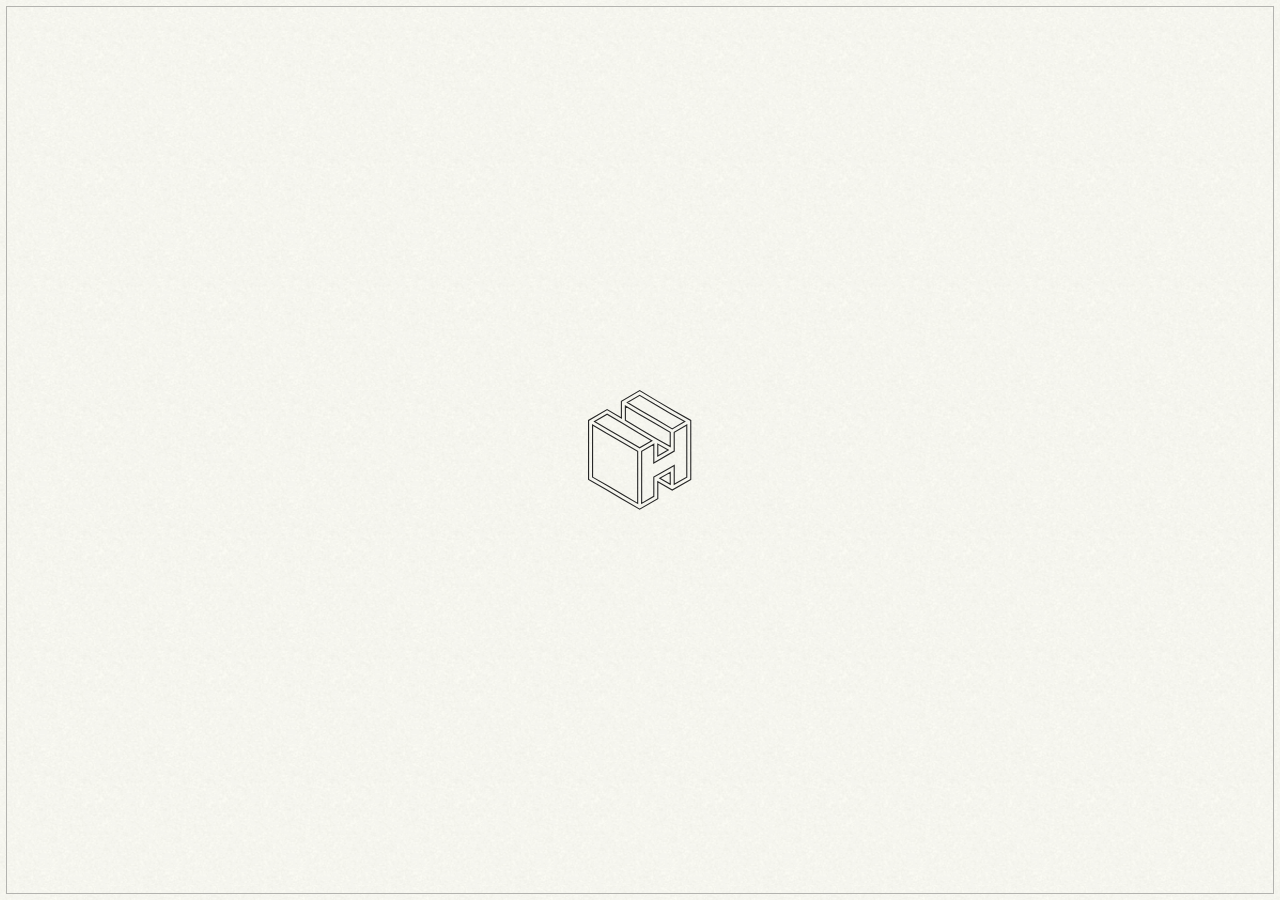
==== about-us.html @ 5a6de631 "feat: complete clone of all 5 pages, sanitized motion engine, local woff2 fonts, zero external APIs" ====
<!DOCTYPE html><!-- This site was created in Webflow. https://webflow.com --><!-- Last Published: Mon Sep 21 2026 08:52:43 GMT+0000 (Coordinated Universal Time) --><html data-wf-domain="heronai.webflow.io" data-wf-page="6a4b5161f0d11f1602cc3ba9" data-wf-site="6a4b5161f0d11f1602cc3bbf" lang="en"><head><meta charset="utf-8"/><link href="https://cdn.prod.website-files.com" rel="preconnect"/><title>Heron AI | We&#x27;re architects building the design partner we always wanted</title><meta content="Heron Al takes the slow, manual parts of modelling and hands them to your tools, so you spend more time designing and less time on the busywork. Built by architects who got tired of doing it all by hand." name="description"/><meta content="Heron AI | We&#x27;re architects building the design partner we always wanted" property="og:title"/><meta content="Heron Al takes the slow, manual parts of modelling and hands them to your tools, so you spend more time designing and less time on the busywork. Built by architects who got tired of doing it all by hand." property="og:description"/><meta content="assets/6a6b2eee5ed9e07d1513ca80_OG.jpg" property="og:image"/><meta content="Heron AI | We&#x27;re architects building the design partner we always wanted" name="twitter:title"/><meta content="Heron Al takes the slow, manual parts of modelling and hands them to your tools, so you spend more time designing and less time on the busywork. Built by architects who got tired of doing it all by hand." name="twitter:description"/><meta property="og:type" content="website"/><meta content="summary_large_image" name="twitter:card"/><meta content="width=device-width, initial-scale=1" name="viewport"/><meta content="Webflow" name="generator"/><link href="css/heronai.webflow.css" rel="stylesheet" type="text/css"/><script type="text/javascript">!function(o,c){var n=c.documentElement,t=" w-mod-";n.className+=t+"js",("ontouchstart"in o||o.DocumentTouch&&c instanceof DocumentTouch)&&(n.className+=t+"touch")}(window,document);</script><link href="assets/6a69ba2640fdb174e5b57241_favicon-light.png" rel="icon" type="image/png" sizes="32x32" media="(prefers-color-scheme: light)"/><link href="assets/6a6b2ed0ea684adcb57a2262_favicon-dark.png" rel="icon" type="image/png" sizes="32x32" media="(prefers-color-scheme: dark)"/><link href="assets/6a69ba264dc9ba53ba4a07fa_favicon-light.png" rel="icon" type="image/png" sizes="48x48"/><link href="assets/6a68537337dfbd2cb268f8f0_webclip.png" rel="apple-touch-icon" sizes="180x180"/><link href="assets/6a685373962e2dbd24608895_webclip.png" rel="icon" type="image/png" sizes="192x192"/><link href="assets/6a685373f44f8dc1b903c2f6_webclip.png" rel="icon" type="image/png" sizes="512x512"/><link rel="preload" href="assets/6900476d411e3ea05889428f_bg.svg" as="image" type="image/svg+xml" />
<link rel="preconnect" href="https://cdn.jsdelivr.net" />
<link rel="preconnect" href="https://unpkg.com" />
<link rel="dns-prefetch" href="https://cdnwf-prod.bear.plus" />

<script>
  window.dataLayer = window.dataLayer || [];
  function gtag(){dataLayer.push(arguments);}
  gtag('js', new Date());

  gtag('config', 'G-N1KKXK6ZR5');
</script>
<script type="text/javascript">
  (function (e, c) {
    if (!c.__SV) {
      var l, h;
      window.mixpanel = c;
      c._i = [];
      c.init = function (q, r, f) {
        function t(d, a) {
          var g = a.split('.');
          2 == g.length && ((d = d[g[0]]), (a = g[1]));
          d[a] = function () {
            d.push([a].concat(Array.prototype.slice.call(arguments, 0)));
          };
        }
        var b = c;
        'undefined' !== typeof f ? (b = c[f] = []) : (f = 'mixpanel');
        b.people = b.people || [];
        b.toString = function (d) {
          var a = 'mixpanel';
          'mixpanel' !== f && (a += '.' + f);
          d || (a += ' (stub)');
          return a;
        };
        b.people.toString = function () {
          return b.toString(1) + '.people (stub)';
        };
        l = 'disable time_event track track_pageview track_links track_forms track_with_groups add_group set_group remove_group register register_once alias unregister identify name_tag set_config reset opt_in_tracking opt_out_tracking has_opted_in_tracking has_opted_out_tracking clear_opt_in_out_tracking start_batch_senders start_session_recording stop_session_recording people.set people.set_once people.unset people.increment people.append people.union people.track_charge people.clear_charges people.delete_user people.remove'.split(' ');
        for (h = 0; h < l.length; h++) t(b, l[h]);
        var n = 'set set_once union unset remove delete'.split(' ');
        b.get_group = function () {
          function d(p) {
            a[p] = function () {
              b.push([g, [p].concat(Array.prototype.slice.call(arguments, 0))]);
            };
          }
          for (var a = {}, g = ['get_group'].concat(Array.prototype.slice.call(arguments, 0)), m = 0; m < n.length; m++) d(n[m]);
          return a;
        };
        c._i.push([q, r, f]);
      };
      c.__SV = 1.2;
      var k = e.createElement('script');
      k.type = 'text/javascript';
      k.async = !0;
      k.src = 'undefined' !== typeof MIXPANEL_CUSTOM_LIB_URL ? MIXPANEL_CUSTOM_LIB_URL : 'file:' === e.location.protocol && '//cdn.mxpnl.com/libs/mixpanel-2-latest.min.js'.match(/^\/\//) ? 'https://cdn.mxpnl.com/libs/mixpanel-2-latest.min.js' : '//cdn.mxpnl.com/libs/mixpanel-2-latest.min.js';
      e = e.getElementsByTagName('script')[0];
      e.parentNode.insertBefore(k, e);
    }
  })(document, window.mixpanel || []);

  mixpanel.init('94a9dfdef31729ce5b370a97b0c1f856', {
    autocapture: true,
    record_sessions_percent: 10,
    debug: true,
    persistence: 'localStorage',
  });
</script>
<script type="text/javascript">
  (function (c, l, a, r, i, t, y) {
    c[a] =
      c[a] ||
      function () {
        (c[a].q = c[a].q || []).push(arguments);
      };
    t = l.createElement(r);
    t.async = 1;
    t.src = 'https://www.clarity.ms/tag/' + i;
    y = l.getElementsByTagName(r)[0];
    y.parentNode.insertBefore(t, y);
  })(window, document, 'clarity', 'script', 'xxzxds4q6a');
</script>
<style>
  html {
    -webkit-tap-highlight-color: transparent;
  }
  .lenis.lenis-smooth {
    scroll-behavior: auto !important;
  }
  .lenis.lenis-smooth [data-lenis-prevent] {
    overscroll-behavior: contain;
  }
  .body-inner,
  .main-inner {
    overflow: hidden;
  }
  .main {
    clip-path: inset(var(--mask-percent)) !important;
  }

  .loading {
    opacity: 1;
    pointer-events: all;
  }
  .home-intel-inner,
  .home-map-main-img {
    grid-row: 1/2 !important;
    pointer-events: none;
  }
  .home-map-main-img-inner,
  .home-map-intro {
    opacity: 0;
    pointer-events: none;
  }
  .loading.loaded {
    display: none;
  }
  [df-init] {
    opacity: 0;
  }
  .lenis.lenis-stopped {
    overflow: hidden;
  }

  .lenis.lenis-smooth iframe {
    pointer-events: none;
  }
  .debug-grid {
    display: none;
  }

  .btn-fill-bg {
    opacity: 1;
  }
  @media only screen and (min-width: 992px) {
    .about-intro-wrap {
      height: 0;
    }
  }
  @media only screen and (max-width: 767px) {
    .loading [df-init] {
      opacity: 0;
    }
    [df-init] {
      opacity: 1;
    }
  }
</style><style data-resources-saver-cleanup="branding">#__framer-badge-container,.__framer-badge,.w-webflow-badge{display:none!important;visibility:hidden!important;pointer-events:none!important}</style></head><body class="body"><div class="body-inner"><div class="common"><div class="embed-css w-embed"><style>
  * {
    box-sizing: border-box;
    margin: 0;
    padding: 0;
  }
  .w-richtext:before,
  .w-richtext:after,
  .w-container:before,
  .w-container:after,
  .w-embed:before,
  .w-embed:after {
    content: none;
  }
  html {
    --size--line: 0px;
    --trans-percent: 0%;
    --mask-percent: 0%;
    overscroll-behavior: none;
    font-kerning: none;
    -webkit-font-smoothing: antialiased;
    font-size: 0.5787037037vw;
    /*font-kerning: none;*/
    vertical-align: baseline;
    background-color: var(--cl-bg);
  }
  .loading-bg img {
    opacity: 0.32;
  }
  @media only screen and (max-width: 991px) {
    html {
      font-size: 1.1990407674vw;
    }
  }
  @media only screen and (max-width: 767px) {
    .header-menu-item .btn-fill, .header-menu-dropdown-item .btn-fill {
      color: currentcolor !important;
    }
    .product-faq-main .line-vertical,
    .footer-info-item:nth-child(1) > .line-vertical,
    .footer-info-item:nth-child(2) > .line-vertical,
    .footer-menu-item:nth-child(1) .line-vertical,
    .footer-menu-item:nth-child(2) .line-vertical,
    .footer-logo .line-vertical,
    .footer-form-wrap .line-vertical {
      display: none;
    }
    html {
      font-size: 2.5445292621vw;
    }
  }
  html::selection {
    background-color: #e15c46;
    color: #fff;
  }
  :root {
    --loading-logo-dasharray: 0;
    --bg-img: url('assets/6900476d411e3ea05889428f_bg.svg');
    --bg-grid: url('assets/68faf70718094e7433046fcc_bg-deco.svg');
  }
  .body,
  .bg-global,
  .loading-main {
    background-image: var(--bg-img) !important;
    background-repeat: repeat;
    background-size: auto;
  }
  .header-menu-dropdown-item.w--current:after, .header-menu-item.w--current:after {
    content: '';
    left: unset !important;
    width: 0.6rem;
    height: 0.6rem;
    background-color: var(--content--primary);
    position: absolute;
    right: 1.2rem;
    top: 50%;
    transform: translateY(-50%);
  }
  .hover-un .line-anim-inner-hover {
    transform-origin: right;
    transform: scaleX(0);
    transition: transform 0.6s ease;
  }
  .hover-un:hover .line-anim-inner-hover {
    transform: scaleX(1);
    transform-origin: left;
  }
  .header.on-hide .header-inner {
    transform: translateY(-101%);
  }
  .path-vertical,
  .path-horizital {
    transform-origin: center center;
    transition: transform 0.4s ease;
  }
  .marquee-left.anim {
    animation: marqueeLeft 30s linear infinite;
  }
  .marquee-right.anim {
    animation: marqueeRight 30s linear infinite;
  }
  @keyframes marqueeLeft {
    0% {
      transform: translateX(0);
    }

    100% {
      transform: translateX(-100%);
    }
  }
  @keyframes marqueeRight {
    0% {
      transform: translateX(-100%);
    }

    100% {
      transform: translateX(0);
    }
  }
  .btn-dot-txt:last-child {
    transform: translateY(100%);
  }
  .btn-dot:hover .btn-dot-txt:last-child {
    transform: translateY(0%);
  }
  .btn-dot:hover .btn-dot-txt:first-child {
    transform: translateY(-100%);
  }
  .btn-dot:hover .btn-ic.top.left {
    transform: translate(0, 0);
  }
  .btn-dot:hover .btn-ic.bot.right {
    transform: translate(0, 0);
  }
  .btn-dot:hover .btn-ic.bot.left {
    transform: translate(calc(-100% - 0.6rem), calc(100% + 0.6rem));
  }
  .btn-dot:hover .btn-ic.top.right {
    transform: translate(calc(100% + 0.6rem), calc(-100% - 0.6rem));
  }
  .footer-img-inner:hover .footer-img-item.item2 {
    opacity: 1;
  }
  .header-menu-item.active .header-menu-item-ic.top {
    transform: translate(0, 0);
  }

  .header-menu-item.active .header-menu-item-ic.bot {
    transform: translate(calc(100% + 1.2rem), calc(100% + 1.2rem));
  }

  .btn-bg-brand {
    background-color: var(--content--brand);
    color: var(--content--white);
  }
  .btn-bg-brand:hover {
    color: var(--content--brand) !important;
    border-color: var(--content--primary) !important;
  }
  .btn-bg-brand:after,
  .btn-bg-hover-primary:after,
  .btn-fill-brand .btn-fill-txt:after,
  .btn-fill-brand .btn-fill-ic:after {
    background-color: var(--content--primary) !important;
  }

  .btn-fill-brand .btn-fill-txt,
  .btn-fill-brand .btn-fill-ic {
    position: relative;
    overflow: hidden;
  }
  .btn-bg-hover:after,
  .btn-fill-hover .btn-fill-txt:after,
  .btn-fill-hover .btn-fill-ic:after {
    content: '';
    position: absolute;
    inset: 0;
    z-index: 0;
    transform: translateY(102%);
    transition:
      transform 0.5s cubic-bezier(0.23, 1, 0.32, 1),
      border-color 0.7s cubic-bezier(0.5, 0.5, 1, 1);
    background-color: var(--content--brand);
  }
  .btn-control-hover {
    overflow: hidden;
  }
  .btn-control-hover [data-hover='item']:nth-child(1) {
    transform: translateX(100%);
  }
  .btn-control-hover:hover [data-hover='item']:nth-child(1) {
    transform: translateX(0%);
  }
  .btn-control-hover:hover [data-hover='item']:nth-child(2) {
    transform: translateX(-100%);
  }
  .btn-control-hover[data-direct='right'] [data-hover='item']:nth-child(1) {
    transform: translateX(-100%);
  }
  .btn-control-hover[data-direct='right']:hover [data-hover='item']:nth-child(1) {
    transform: translateX(0%);
  }
  .btn-control-hover[data-direct='right']:hover [data-hover='item']:nth-child(2) {
    transform: translateX(100%);
  }
  .btn-control-hover:after {
    content: '';
    position: absolute;
    inset: 0;
    z-index: 0;
    transform: translateX(102%);
    transition:
      transform 0.5s cubic-bezier(0.23, 1, 0.32, 1),
      border-color 0.7s cubic-bezier(0.5, 0.5, 1, 1);
    background-color: var(--content--brand);
  }
  .btn-control-hover[data-direct='right']:after {
    transform: translateX(-102%);
  }
  .btn-control-hover:hover:after {
    transform: translateX(0%);
  }
  .btn-bg-txt:last-child,
  .btn-bg-ic:last-child {
    transform: translateY(100%);
  }
  .btn-bg-hover:hover:after,
  .btn-bg-hover:hover .btn-bg-txt:last-child,
  .btn-bg-hover:hover .btn-bg-ic:last-child,
  .btn-fill-hover:hover .btn-fill-txt:after,
  .btn-fill-hover:hover .btn-fill-ic:after,
  .btn-fill-hover:hover .btn-bg-txt:last-child,
  .btn-fill-hover:hover .btn-bg-ic:last-child {
    transform: translateY(0%);
  }
  .btn-bg-hover:hover .btn-bg-txt:first-child,
  .btn-bg-hover:hover .btn-bg-ic:first-child,
  .btn-fill-hover:hover .btn-bg-txt:first-child,
  .btn-fill-hover:hover .btn-bg-ic:first-child {
    transform: translateY(-100%);
  }
  .trim-textbox {
    display: flow-root;
  }
  .trim-textbox .bp-mask-line-mask {
    display: flow-root !important;
    --trim-top: calc(-0.5lh + 0.42em);
    --trim-bot: calc(-0.5lh + 0.58em);
    margin-top: var(--trim-bot);
    margin-bottom: var(--trim-top);
  }
  .trim-textbox .bp-mask-line-mask::before {
    content: '';
    display: table;
    margin-bottom: var(--trim-top);
  }
  .trim-textbox .bp-mask-line-mask::after {
    content: '';
    display: table;
    margin-bottom: var(--trim-bot);
  }
  .input-wrap.error .input {
    border-color: var(--content--brand);
  }
  .input-wrap .input:focus {
    border-color: var(--content--brand);
  }
  .input-wrap .input:focus + button[type='submit'] {
    border-color: var(--content--brand) !important;
  }
  .input:hover + button[type='submit'] {
    border-color: var(--content--primary) !important;
  }
  .line.line-dash.line-vertical {
    background-size: max(1px, 0.1rem) 1.6rem;
  }
  .line.line-dash.line-horizital {
    background-size: 1.6rem max(1px, 0.1rem);
  }
  .footer-info-item.item3 .line.bot {
    display: none;
  }
  .bp-mask-line-mask {
    overflow: hidden;
  }
  @media only screen and (min-width: 991px) {
    .header-menu-dropdown-item:last-child {
      border-bottom: unset;
    }
    .footer-form-wrap .line,
    .footer-info-item > .line-horizital {
      display: none;
    }
    .header-menu-dropdown {
      transition:
        opacity 0.4s ease,
        grid-template-rows 0.4s ease;
    }
    .header-menu-item-wrap:hover .header-menu-dropdown {
      grid-template-rows: 1fr;
      opacity: 1;
      pointer-events: all;
    }
  }

  @keyframes rotate {
    from {
      transform: rotate(0deg);
    }
    to {
      transform: rotate(360deg);
    }
  }
  .product-faq-title-wrap:after {
    content: '';
    position: absolute;
    inset: 0;
    background-image: url('assets/690b187088225fb99f274165_hero-bg.png');
    background-size: cover;
    mix-blend-mode: multiply;
  }
  .product-faq-item.active .path-vertical {
    transform: scale(0);
  }
  .product-faq-item:hover .product-faq-item-ic {
    color: var(--content--primary);
  }
  .product-faq-item.active .product-faq-item-num,
  .product-faq-item:hover .product-faq-item-num {
    color: var(--content--brand);
  }
  .product-faq-item:hover .product-faq-item-line-hover,
  .product-faq-item.active .product-faq-item-line-hover {
    opacity: 1 !important;
  }
  .txt-clamp {
    display: -webkit-box;
    -webkit-box-orient: vertical;
    overflow: hidden;
  }
  .clamp-2 {
    -webkit-line-clamp: 2;
  }
  .clamp-1 {
    -webkit-line-clamp: 1;
  }

  .main-deco-inner .line-horizital.top {
    top: calc(var(--trans-percent) - var(--size--line) / 2);
  }
  .main-deco-inner .line-horizital.bot {
    bottom: calc(var(--trans-percent) - var(--size--line) / 2);
  }
  .main-deco-inner .line-vertical.left {
    left: calc(var(--trans-percent) - var(--size--line) / 2);
  }
  .main-deco-inner .line-vertical.right {
    right: calc(var(--trans-percent) - var(--size--line) / 2);
  }
  .hexagon-animated svg path {
    stroke-dasharray: var(--loading-logo-dasharray) 2000;
  }
  .heading-mask-line-mask {
    margin-top: -0.2em;
    margin-bottom: -0.2em;
  }
  .heading-mask-line-mask:first-child {
    margin-top: -0.1em;
  }
  .heading-mask-line-mask:last-child {
    margin-bottom: -0.1em;
  }
  .loading-content-sub-item-txt .txt:first-child {
    min-width: 7.2rem;
  }
  [data-anim='fade-loop'] {
    animation: fadeLoop 1.5s infinite;
    animation-timing-function: ease-out;
  }
  .btn-fill-hover.btn-fill-brand .btn-fill-txt,
  .btn-fill-hover.btn-fill-brand .btn-fill-ic {
    background-color: var(--content--brand);
  }

  @keyframes fadeLoop {
    0% {
      opacity: 0.7;
      transform: scale(0.95);
    }
    50% {
      opacity: 1;
      transform: scale(1);
    }
    100% {
      opacity: 0.7;
      transform: scale(0.95);
    }
  }
  .layer path {
    will-change: transform;
  }
  .loading-more::after {
    content: '-';
    display: inline-block;
    min-width: 1.4rem;
    color: currentcolor;
    line-height: 1;
    animation: spin 0.6s steps(4, end) infinite;
  }

  @keyframes spin {
    0% {
      content: '-';
    }

    25% {
      content: '\\';
    }

    50% {
      content: '|';
    }

    75% {
      content: '/';
    }

    100% {
      content: '-';
    }
  }
  @keyframes rotate-icon {
    0%,
    40% {
      transform: rotate(45deg);
      animation-timing-function: none;
    }
    50%,
    90% {
      transform: rotate(0deg);
      animation-timing-function: none;
    }
    100% {
      transform: rotate(45deg);
    }
  }
  [data-anim='plus'] {
    animation: rotate-icon 0.8s steps(1, end) infinite;
  }
  .footer-logo-path {
    opacity: 0;
    pointer-events: auto;
    transition: opacity 0.5s cubic-bezier(0.23, 1, 0.32, 1);
  }
  .footer-logo-stroke {
    transition: all 0.5s cubic-bezier(0.23, 1, 0.32, 1);
  }
  .footer-logo-svg {
    pointer-events: none;
  }
  @media (hover: hover) and (min-width: 992px) {
    .header-logo-inner:hover .header-logo-item.item-txt {
      transform: translateX(0%) !important;
      pointer-events: auto !important;
    }
    .footer-logo-path:hover {
      opacity: 1;
    }
    /*.footer-logo:hover .footer-logo-inner.full .footer-logo-stroke {
      fill: transparent;
      stroke: var(--content--secondary);
    }*/
    /* .footer-logo-inner:has(.ic-embed .footer-logo-path:hover) .footer-logo-stroke {
      opacity: 0;
    }
    .footer-logo-inner:has(.ic-embed .footer-logo-path:hover)
    + .footer-logo-inner.sketch {
      opacity: 1;
    }*/
  }
  @media only screen and (max-width: 991px) {
    .header-menu-btn.active .header-menu-btn-ic-line:first-child,
    .header-menu-btn.active .header-menu-btn-ic-line:last-child {
      transform: scale(0);
    }
    .loading-content-sub-item-txt .txt:first-child {
      min-width: 5rem;
    }
    .product-faq-item:last-child:hover .product-faq-item-line-hover,
    .product-faq-item:last-child.active .product-faq-item-line-hover {
      opacity: 0 !important;
    }
    .header-menu-item .line {
      display: none;
    }
    .footer-policy > .line {
      display: none;
    }
  }
  @media only screen and (max-width: 991px) {
    .header-menu-item-wrap > .line {
      display: none;
    }
  }
  @media only screen and (max-width: 767px) {
    .cta-main-item .line-dash {
      display: none;
    }
    .header-logo-item path {
      stroke: #282828;
      stroke-width: 1px;
    }
    .loading-content-sub-item-txt .txt:first-child {
      min-width: 3.6rem;
    }
    .footer-info-item-inner .line-horizital {
      display: none;
    }
    .footer-info-item.item3 .line.bot {
      display: block;
    }
    .header-menu-item.has-submenu.active .btn-fill {
      color: #fff !important;
    }
  }
  @media (min-width: 768px) {
    .header.on-scroll .header-logo-item.item-txt {
      transform: translateX(-100%);
      pointer-events: none;
    }
  }

  .img-clippath-inner.img-bot {
    --img-clippath: 100%;
    clip-path: inset(0 0 var(--img-clippath) 0);
  }

  .btn-fill-bg {
    background: var(--content--primary);
    pointer-events: none;
    -webkit-mask-image: var(--ph-mask-image);
    mask-image: var(--ph-mask-image);
    -webkit-mask-repeat: no-repeat;
    mask-repeat: no-repeat;
    -webkit-mask-size: 2000% 100%;
    mask-size: 2000% 100%;
    -webkit-mask-position: 0% 0;
    mask-position: 0% 0;
    -webkit-mask-mode: alpha;
    mask-mode: alpha;
    will-change: -webkit-mask-position, mask-position;
  }
  .btn-fill-icon::before {
    position: absolute;
    top: 50%;
    left: 0;
    z-index: 2;
    width: var(--size--border);
    height: calc(100% - 1rem);
    background:
      linear-gradient(currentColor 0 0) top center / var(--size--border) 0.6rem no-repeat,
      linear-gradient(currentColor 0 0) center 28% / var(--size--border) var(--size--border) no-repeat,
      linear-gradient(currentColor 0 0) center / var(--size--border) 0.6rem no-repeat,
      linear-gradient(currentColor 0 0) center 72% / var(--size--border) var(--size--border) no-repeat,
      linear-gradient(currentColor 0 0) bottom center / var(--size--border) 0.6rem no-repeat;
    color: var(--content--white);
    content: '';
    transform: translateY(-50%);
    transition: color 0.48s cubic-bezier(0.625, 0.05, 0, 1);
  }
  .btn-fill.is-fill-entered {
    background-color: var(--content--primary);
  }
  .btn-fill.is-fill-exiting .btn-fill-bg {
    background-color: var(--content--brand);
  }
  .btn-fill.is-fill-resetting .label-top,
  .btn-fill.is-fill-resetting .label-bot,
  .btn-fill.is-fill-resetting .icon-top,
  .btn-fill.is-fill-resetting .icon-bot {
    transition: none !important;
  }
  .btn-fill.is-fill-resetting .btn-fill-icon::before {
    transition: color 0.25s cubic-bezier(0.625, 0.05, 0, 1) !important;
  }
  .btn-fill[data-wf--button--variant='outline-p32'] .btn-fill-icon::before,
  .btn-fill[data-wf--button--variant='outline'] .btn-fill-icon::before {
    color: var(--content--border);
  }
  .btn-fill.is-fill-exiting[data-wf--button--variant='outline-p32'] .btn-fill-bg,
  .btn-fill.is-fill-exiting[data-wf--button--variant='outline'] .btn-fill-bg,
  .btn-fill.is-fill-exiting[data-wf--button--variant='no-ic'] .btn-fill-bg,
  .btn-fill.is-fill-exiting[data-wf--button--variant='no-ic-small'] .btn-fill-bg,
  .btn-fill.is-fill-exiting[data-wf--button--variant='ic-ctl'] .btn-fill-bg {
    background-color: #f5f5ed;
  }
  .btn-fill[data-wf--button--variant='ic-ctl'] .btn-fill-icon::before,
  .btn-fill[data-wf--button--variant='outline-2'] .btn-fill-icon::before {
    display: none;
  }
  .btn-fill.is-fill-entered[data-wf--button--variant='outline-2'],
  .btn-fill.is-fill-entered[data-wf--button--variant='ic-ctl'] {
    background-color: var(--content--brand);
  }
  .btn-fill[data-wf--button--variant='outline-2'] .btn-fill-bg,
  .btn-fill[data-wf--button--variant='ic-ctl'] .btn-fill-bg {
    background-color: var(--content--brand);
  }
  .btn-fill.is-fill-exiting[data-wf--button--variant='ic-ctl'] .btn-fill-bg,
  .btn-fill.is-fill-exiting[data-wf--button--variant='outline-2'] .btn-fill-bg {
    background-color: #f5f5ed;
  }
  @media (hover: hover) and (min-width: 992px) {
    .btn-fill.is-fill-exiting .btn-fill-bg {
      background: var(--content--brand);
    }
    .btn-fill.is-fill-active .label-top {
      transform: translateY(-100%);
    }

    .btn-fill.is-fill-active .label-bot {
      transform: translateY(0%);
    }

    .btn-fill.is-fill-active .icon-top {
      transform: translateX(100%);
    }

    .btn-fill.is-fill-active .icon-bot {
      transform: translateX(0%);
    }

    .btn-fill.is-fill-active .btn-fill-icon::before {
      color: var(--content--white);
    }
    .header-menu-item-wrap:hover .header-menu-item .header-menu-item-ic.top {
      transform: translate(0, 0);
    }

    .header-menu-item-wrap:hover .header-menu-item .header-menu-item-ic.bot {
      transform: translate(calc(100% + 1.2rem), calc(100% + 1.2rem));
    }
  }
</style></div><div class="cursor"><div class="cursor-main"><div class="cursor-inner"></div></div></div><div class="main-deco"><div class="main-deco-inner"><div class="line line-horizital top left right"></div><div class="line line-horizital bot left right"></div><div class="line line-vertical left top"></div><div class="line line-vertical right top"></div></div></div><div class="embed-none w-embed"><svg style="position: absolute; width: 0; height: 0;">
  <filter id="path-filter">
    <feFlood flood-opacity="0" result="BackgroundImageFix"/>
    <feBlend mode="normal" in="SourceGraphic" in2="BackgroundImageFix" result="shape"/>
    <feTurbulence type="fractalNoise" baseFrequency="4 4" numOctaves="3" seed="5387"/>
    <feDisplacementMap in="shape" scale="2" xChannelSelector="R" yChannelSelector="G" result="displacedImage" width="100%" height="100%"/>
    <feMerge result="effect1_texture_1244_2418">
    <feMergeNode in="displacedImage"/>
    </feMerge>
  </filter>
</svg></div><div class="embed-svg w-embed"><svg width="0" height="0" style="position:absolute;">
  <defs>
    <filter id="sharedDisplacementFilter">
      <feTurbulence type="fractalNoise" baseFrequency="0.045 0.055" numOctaves="4" seed="5" result="noise" />
      <feDisplacementMap in="SourceGraphic" in2="noise" scale="100" xChannelSelector="R" yChannelSelector="G" />
      <feGaussianBlur stdDeviation="1.8" result="blurred"/>
      <feComponentTransfer in="blurred" result="contrast">
        <feFuncA type="linear" slope="2.2" intercept="-0.6"/>
      </feComponentTransfer>
    </filter>
  </defs>
</svg></div><div id="heron-cookie-root" aria-live="polite" class="cookie"><div data-cookie-banner="" class="cookie-banner bg-global"><div class="line line-vertical left top cl-black"></div><div class="line line-vertical right top cl-black"></div><div class="line line-horizital top left right cl-black"></div><div class="line line-horizital bot left right cl-black"></div><div class="cookie-banner-content"><div class="cookie-banner-description"><div class="cookie-banner-description-text w-richtext"><p>This website uses cookies. <a href='/cookie-policy'>Learn more</a></p></div></div><div class="cookie-banner-action"><button data-cookie-accept-all="" type="button" class="cookie-banner-accept"><div data-wf--button--variant="fill-small" class="btn-fill"><div class="btn-fill-bg"></div><div class="btn-fill-label w-variant-31b530d6-d9cb-9146-f6a9-e1e5c8e08844"><div id="w-node-e4008f8f-3a67-5da4-cf42-372f27004be5-27004be2" class="btn-fill-label-inner label-top"><div class="txt txt-font-mono txt-14">Accept</div></div><div id="w-node-e4008f8f-3a67-5da4-cf42-372f27004be8-27004be2" class="btn-fill-label-inner label-bot"><div class="txt txt-font-mono txt-14">Accept</div></div></div><div class="btn-fill-icon w-variant-31b530d6-d9cb-9146-f6a9-e1e5c8e08844"><div id="w-node-e4008f8f-3a67-5da4-cf42-372f27004bec-27004be2" class="btn-fill-icon-inner icon-top"><div class="btn-fill-icon-svg"><div class="embed-ic w-embed"><svg width="100%" viewBox="0 0 20 20" fill="none" xmlns="http://www.w3.org/2000/svg">
<path d="M11.875 14.375L16.25 9.93818L11.875 5.625M16.25 9.93818H2.5" stroke="currentColor" stroke-width="1.5"/>
</svg>
</div></div></div><div id="w-node-e4008f8f-3a67-5da4-cf42-372f27004bef-27004be2" class="btn-fill-icon-inner icon-bot"><div class="btn-fill-icon-svg"><div class="embed-ic w-embed"><svg width="100%" viewBox="0 0 20 20" fill="none" xmlns="http://www.w3.org/2000/svg">
<path d="M11.875 14.375L16.25 9.93818L11.875 5.625M16.25 9.93818H2.5" stroke="currentColor" stroke-width="1.5"/>
</svg>
</div></div></div></div></div></button><button data-cookie-reject-all="" type="button" class="cookie-banner-reject"><div data-wf--button--variant="no-ic-small" class="btn-fill w-variant-ed1d4352-1760-8630-fd8d-0cb2735fa0de"><div class="btn-fill-bg"></div><div class="btn-fill-label w-variant-ed1d4352-1760-8630-fd8d-0cb2735fa0de"><div id="w-node-e4008f8f-3a67-5da4-cf42-372f27004be5-27004be2" class="btn-fill-label-inner label-top"><div class="txt txt-font-mono txt-14">Reject</div></div><div id="w-node-e4008f8f-3a67-5da4-cf42-372f27004be8-27004be2" class="btn-fill-label-inner label-bot"><div class="txt txt-font-mono txt-14">Reject</div></div></div><div class="btn-fill-icon w-variant-ed1d4352-1760-8630-fd8d-0cb2735fa0de"><div id="w-node-e4008f8f-3a67-5da4-cf42-372f27004bec-27004be2" class="btn-fill-icon-inner w-variant-ed1d4352-1760-8630-fd8d-0cb2735fa0de icon-top"><div class="btn-fill-icon-svg"><div class="embed-ic w-embed"><svg width="100%" viewBox="0 0 20 20" fill="none" xmlns="http://www.w3.org/2000/svg">
<path d="M11.875 14.375L16.25 9.93818L11.875 5.625M16.25 9.93818H2.5" stroke="currentColor" stroke-width="1.5"/>
</svg>
</div></div></div><div id="w-node-e4008f8f-3a67-5da4-cf42-372f27004bef-27004be2" class="btn-fill-icon-inner w-variant-ed1d4352-1760-8630-fd8d-0cb2735fa0de icon-bot"><div class="btn-fill-icon-svg"><div class="embed-ic w-embed"><svg width="100%" viewBox="0 0 20 20" fill="none" xmlns="http://www.w3.org/2000/svg">
<path d="M11.875 14.375L16.25 9.93818L11.875 5.625M16.25 9.93818H2.5" stroke="currentColor" stroke-width="1.5"/>
</svg>
</div></div></div></div></div></button></div></div></div></div></div><main data-barba="wrapper" class="main"><header-component class="web-component"><header class="header"><div class="header-inner bg-global"><div class="line line-horizital bot left right"></div><div class="w-layout-blockcontainer container grid w-container"><div id="w-node-b68c4391-6e42-0865-831d-b5cb9b2404c7-9b2404bf" class="header-logo"><div class="header-logo-inner"><a href="index.html" class="header-logo-item bg-global w-inline-block"><div class="embed-ic w-embed"><svg width="100%" viewBox="0 0 34 39" fill="none" xmlns="http://www.w3.org/2000/svg">
<path d="M1.3053 28.1935L6.3863 31.0856L6.39125 31.0885L6.39607 31.0913L11.7671 34.2717L16.0538 36.7537V19.7481L11.1075 16.8844L5.73719 13.7849L5.73648 13.7844L1.3053 11.2187V28.1935ZM28.0021 13.5958V19.7127L21.3258 23.5785V17.4515L17.3591 19.7481V36.7537L21.3258 34.4571V28.1935L28.0021 24.3937V30.5303L32.1077 28.1935V11.2187L28.0021 13.5958ZM23.2939 28.575L26.6968 30.5263V26.6383L23.2939 28.575ZM22.6311 21.3143L26.032 19.345L22.6311 17.4346V21.3143ZM1.95328 10.0855L6.39055 12.6548L11.7609 15.7543L11.7616 15.7547L16.7065 18.6178L20.6833 16.3152L16.3756 13.7822L16.3744 13.7815L16.3731 13.7806L11.1048 10.6498L6.0621 7.69769L1.95328 10.0855ZM12.0377 9.68567L17.0372 12.657L22.3003 15.7517L26.6968 18.2211V13.5944L21.6509 10.6512L16.3792 7.59458L16.3753 7.59231L16.3717 7.59019L12.0377 4.99998V9.68567ZM12.6703 3.85756L17.039 6.4683L22.3057 9.52208L22.3071 9.52293L27.3506 12.4645L31.4457 10.0936L27.0285 7.59812L27.0244 7.59586L27.0203 7.59345L21.6492 4.45709L21.647 4.45582L21.6447 4.4544L16.7025 1.51421L12.6703 3.85756ZM33.413 28.9525L27.3483 32.4045L22.6311 29.6996V35.2096L16.7065 38.64L11.1048 35.3966L11.1022 35.3949L5.74059 32.2201L0 28.9525V9.71102L6.06464 6.18659L10.7323 8.91915V3.47415L16.7103 0L22.3121 3.33266L27.6706 6.46165L33.413 9.70578V28.9525Z" fill="#282828"/>
</svg>
</div></a><a href="index.html" class="header-logo-item item-txt w-inline-block"><div class="embed-ic w-embed"><svg width="100%" viewBox="0 0 122 20" fill="none" xmlns="http://www.w3.org/2000/svg">
<path d="M118.393 0.0989723H122V19.901H118.393V0.0989723Z" fill="#282828"/>
<path d="M99.4956 7.82174L105.007 0.0989723H109.842L115.354 7.82174C115.742 8.3663 115.855 8.76234 115.855 9.45541V19.901H112.247V15.0618H102.602V19.901H98.9946V9.45541C98.9946 8.76234 99.1073 8.3663 99.4956 7.82174ZM102.602 11.8688H112.247V10.3341C112.247 9.93808 112.172 9.71531 111.846 9.24501L107.525 2.92075H107.324L103.003 9.24501C102.677 9.71531 102.602 9.93808 102.602 10.3341V11.8688Z" fill="#282828"/>
<path d="M73.3252 19.901V0.0989723H76.9327L86.2646 9.59155H86.465V0.0989723H90.0725V19.901H86.465V15.594C86.465 14.901 86.3273 14.5049 85.8638 14.0099L77.1332 5.24749H76.9327V19.901H73.3252Z" fill="#282828"/>
<path d="M58.5232 20C57.2205 20 55.6171 18.8614 54.2267 17.3639C52.899 15.9158 52.16 14.5297 52.16 13.3787V6.63366C52.16 5.4703 52.899 4.08416 54.2267 2.64851C55.6171 1.13861 57.2205 0 58.5232 0H64.6609C65.9636 0 67.567 1.13861 68.9574 2.64851C70.2851 4.08416 71.0242 5.4703 71.0242 6.63366V13.3787C71.0242 14.5297 70.2851 15.9158 68.9574 17.3639C67.567 18.8614 65.9636 20 64.6609 20H58.5232ZM63.5211 16.6708C64.3979 16.6708 65.187 16.1262 65.9636 15.3465C66.8154 14.5173 67.3666 13.5149 67.3666 12.5495V7.46287C67.3666 6.48515 66.8154 5.50742 65.9636 4.66584C65.187 3.88614 64.3979 3.32921 63.5211 3.32921H59.6631C58.7862 3.32921 57.9971 3.88614 57.2205 4.66584C56.3812 5.49505 55.8176 6.48515 55.8176 7.46287V12.5495C55.8176 13.5149 56.3687 14.5173 57.2205 15.3465C57.9971 16.1262 58.7862 16.6708 59.6631 16.6708H63.5211Z" fill="#282828"/>
<path d="M35.5984 19.901V0.0989723H45.7946C47.9866 0.0989723 50.3039 2.43808 50.3039 4.25739V7.90838C50.3039 9.46778 48.4877 11.6584 46.6714 12.2648V12.4133L50.9929 19.7029V19.901H46.7841L42.5378 12.4257H39.2059V19.901H35.5984ZM44.2414 9.10887C45.8948 9.10887 46.6213 8.25491 46.6213 7.21531V5.37125C46.6213 4.23264 45.8948 3.4158 44.2414 3.4158H39.2059V9.10887H44.2414Z" fill="#282828"/>
<path d="M23.5474 16.5965H33.3177V19.901H19.9399V0.0989723H33.2175V3.4158H23.5474V7.98264H32.3657V11.2871H23.5474V16.5965Z" fill="#282828"/>
<path d="M0 19.901V0.0989723H3.6075V7.98264H13.4404V0.0989723H17.0479V19.901H13.4404V11.2871H3.6075V19.901H0Z" fill="#282828"/>
</svg>

</div></a></div></div><div id="w-node-b68c4391-6e42-0865-831d-b5cb9b2404ca-9b2404bf" class="header-menu-wrap"><div class="header-menu-inner"><a href="#" class="header-menu-btn w-inline-block"><div class="txt txt-font-mono txt-14">Menu</div><div class="line line-vertical left top"></div><div class="header-menu-btn-ic"><div class="header-menu-btn-ic-line"></div><div class="header-menu-btn-ic-line"></div><div class="header-menu-btn-ic-line"></div></div></a><div class="header-menu bg-global"><div class="header-menu-item-wrap"><div class="line line-vertical left top"></div><button class="header-menu-item has-submenu"><div data-wf--button--variant="no-ic" class="btn-fill w-variant-ca0053c9-fb13-e711-67d0-9a6538635190"><div class="btn-fill-bg"></div><div class="btn-fill-label w-variant-ca0053c9-fb13-e711-67d0-9a6538635190"><div id="w-node-e4008f8f-3a67-5da4-cf42-372f27004be5-27004be2" class="btn-fill-label-inner label-top"><div class="txt txt-font-mono txt-14">Product</div></div><div id="w-node-e4008f8f-3a67-5da4-cf42-372f27004be8-27004be2" class="btn-fill-label-inner label-bot"><div class="txt txt-font-mono txt-14">Product</div></div></div><div class="btn-fill-icon w-variant-ca0053c9-fb13-e711-67d0-9a6538635190"><div id="w-node-e4008f8f-3a67-5da4-cf42-372f27004bec-27004be2" class="btn-fill-icon-inner w-variant-ca0053c9-fb13-e711-67d0-9a6538635190 icon-top"><div class="btn-fill-icon-svg"><div class="embed-ic w-embed"><svg width="100%" viewBox="0 0 20 20" fill="none" xmlns="http://www.w3.org/2000/svg">
<path d="M11.875 14.375L16.25 9.93818L11.875 5.625M16.25 9.93818H2.5" stroke="currentColor" stroke-width="1.5"/>
</svg>
</div></div></div><div id="w-node-e4008f8f-3a67-5da4-cf42-372f27004bef-27004be2" class="btn-fill-icon-inner w-variant-ca0053c9-fb13-e711-67d0-9a6538635190 icon-bot"><div class="btn-fill-icon-svg"><div class="embed-ic w-embed"><svg width="100%" viewBox="0 0 20 20" fill="none" xmlns="http://www.w3.org/2000/svg">
<path d="M11.875 14.375L16.25 9.93818L11.875 5.625M16.25 9.93818H2.5" stroke="currentColor" stroke-width="1.5"/>
</svg>
</div></div></div></div></div><div class="header-menu-item-ic top"><div class="embed-ic w-embed"><svg width="100%" viewBox="0 0 7 7" fill="none" xmlns="http://www.w3.org/2000/svg">
<path d="M6 6.5V0.5H0" stroke="currentColor" stroke-linejoin="round"/>
</svg></div></div><div class="header-menu-item-ic bot"><div class="embed-ic w-embed"><svg xmlns="http://www.w3.org/2000/svg" width="100%" viewBox="0 0 6 6" fill="none">
  <path d="M5.46686 0V5.33333H0" stroke="currentColor" stroke-linejoin="round"/>
</svg></div></div></button><div class="header-menu-dropdown"><div class="header-menu-dropdown-inner bg-global"><a class='header-menu-dropdown-item w-inline-block' href='/heron-chat-widget'><div data-wf--button--variant="no-ic" class="btn-fill w-variant-ca0053c9-fb13-e711-67d0-9a6538635190"><div class="btn-fill-bg"></div><div class="btn-fill-label w-variant-ca0053c9-fb13-e711-67d0-9a6538635190"><div id="w-node-e4008f8f-3a67-5da4-cf42-372f27004be5-27004be2" class="btn-fill-label-inner label-top"><div class="txt txt-font-mono txt-14">Heron Chat Widget</div></div><div id="w-node-e4008f8f-3a67-5da4-cf42-372f27004be8-27004be2" class="btn-fill-label-inner label-bot"><div class="txt txt-font-mono txt-14">Heron Chat Widget</div></div></div><div class="btn-fill-icon w-variant-ca0053c9-fb13-e711-67d0-9a6538635190"><div id="w-node-e4008f8f-3a67-5da4-cf42-372f27004bec-27004be2" class="btn-fill-icon-inner w-variant-ca0053c9-fb13-e711-67d0-9a6538635190 icon-top"><div class="btn-fill-icon-svg"><div class="embed-ic w-embed"><svg width="100%" viewBox="0 0 20 20" fill="none" xmlns="http://www.w3.org/2000/svg">
<path d="M11.875 14.375L16.25 9.93818L11.875 5.625M16.25 9.93818H2.5" stroke="currentColor" stroke-width="1.5"/>
</svg>
</div></div></div><div id="w-node-e4008f8f-3a67-5da4-cf42-372f27004bef-27004be2" class="btn-fill-icon-inner w-variant-ca0053c9-fb13-e711-67d0-9a6538635190 icon-bot"><div class="btn-fill-icon-svg"><div class="embed-ic w-embed"><svg width="100%" viewBox="0 0 20 20" fill="none" xmlns="http://www.w3.org/2000/svg">
<path d="M11.875 14.375L16.25 9.93818L11.875 5.625M16.25 9.93818H2.5" stroke="currentColor" stroke-width="1.5"/>
</svg>
</div></div></div></div></div></a><a class='header-menu-dropdown-item w-inline-block' href='/heron-dashboard'><div data-wf--button--variant="no-ic" class="btn-fill w-variant-ca0053c9-fb13-e711-67d0-9a6538635190"><div class="btn-fill-bg"></div><div class="btn-fill-label w-variant-ca0053c9-fb13-e711-67d0-9a6538635190"><div id="w-node-e4008f8f-3a67-5da4-cf42-372f27004be5-27004be2" class="btn-fill-label-inner label-top"><div class="txt txt-font-mono txt-14">Heron Dashboard</div></div><div id="w-node-e4008f8f-3a67-5da4-cf42-372f27004be8-27004be2" class="btn-fill-label-inner label-bot"><div class="txt txt-font-mono txt-14">Heron Dashboard</div></div></div><div class="btn-fill-icon w-variant-ca0053c9-fb13-e711-67d0-9a6538635190"><div id="w-node-e4008f8f-3a67-5da4-cf42-372f27004bec-27004be2" class="btn-fill-icon-inner w-variant-ca0053c9-fb13-e711-67d0-9a6538635190 icon-top"><div class="btn-fill-icon-svg"><div class="embed-ic w-embed"><svg width="100%" viewBox="0 0 20 20" fill="none" xmlns="http://www.w3.org/2000/svg">
<path d="M11.875 14.375L16.25 9.93818L11.875 5.625M16.25 9.93818H2.5" stroke="currentColor" stroke-width="1.5"/>
</svg>
</div></div></div><div id="w-node-e4008f8f-3a67-5da4-cf42-372f27004bef-27004be2" class="btn-fill-icon-inner w-variant-ca0053c9-fb13-e711-67d0-9a6538635190 icon-bot"><div class="btn-fill-icon-svg"><div class="embed-ic w-embed"><svg width="100%" viewBox="0 0 20 20" fill="none" xmlns="http://www.w3.org/2000/svg">
<path d="M11.875 14.375L16.25 9.93818L11.875 5.625M16.25 9.93818H2.5" stroke="currentColor" stroke-width="1.5"/>
</svg>
</div></div></div></div></div></a></div></div></div><div class="header-menu-item-wrap"><div class="line line-vertical left top"></div><a class='header-menu-item w-inline-block' href='/pricing'><div data-wf--button--variant="no-ic" class="btn-fill w-variant-ca0053c9-fb13-e711-67d0-9a6538635190"><div class="btn-fill-bg"></div><div class="btn-fill-label w-variant-ca0053c9-fb13-e711-67d0-9a6538635190"><div id="w-node-e4008f8f-3a67-5da4-cf42-372f27004be5-27004be2" class="btn-fill-label-inner label-top"><div class="txt txt-font-mono txt-14">Pricing</div></div><div id="w-node-e4008f8f-3a67-5da4-cf42-372f27004be8-27004be2" class="btn-fill-label-inner label-bot"><div class="txt txt-font-mono txt-14">Pricing</div></div></div><div class="btn-fill-icon w-variant-ca0053c9-fb13-e711-67d0-9a6538635190"><div id="w-node-e4008f8f-3a67-5da4-cf42-372f27004bec-27004be2" class="btn-fill-icon-inner w-variant-ca0053c9-fb13-e711-67d0-9a6538635190 icon-top"><div class="btn-fill-icon-svg"><div class="embed-ic w-embed"><svg width="100%" viewBox="0 0 20 20" fill="none" xmlns="http://www.w3.org/2000/svg">
<path d="M11.875 14.375L16.25 9.93818L11.875 5.625M16.25 9.93818H2.5" stroke="currentColor" stroke-width="1.5"/>
</svg>
</div></div></div><div id="w-node-e4008f8f-3a67-5da4-cf42-372f27004bef-27004be2" class="btn-fill-icon-inner w-variant-ca0053c9-fb13-e711-67d0-9a6538635190 icon-bot"><div class="btn-fill-icon-svg"><div class="embed-ic w-embed"><svg width="100%" viewBox="0 0 20 20" fill="none" xmlns="http://www.w3.org/2000/svg">
<path d="M11.875 14.375L16.25 9.93818L11.875 5.625M16.25 9.93818H2.5" stroke="currentColor" stroke-width="1.5"/>
</svg>
</div></div></div></div></div></a></div><div class="header-menu-item-wrap"><div class="line line-vertical left top"></div><button class="header-menu-item has-submenu"><div data-wf--button--variant="no-ic" class="btn-fill w-variant-ca0053c9-fb13-e711-67d0-9a6538635190"><div class="btn-fill-bg"></div><div class="btn-fill-label w-variant-ca0053c9-fb13-e711-67d0-9a6538635190"><div id="w-node-e4008f8f-3a67-5da4-cf42-372f27004be5-27004be2" class="btn-fill-label-inner label-top"><div class="txt txt-font-mono txt-14">Resources</div></div><div id="w-node-e4008f8f-3a67-5da4-cf42-372f27004be8-27004be2" class="btn-fill-label-inner label-bot"><div class="txt txt-font-mono txt-14">Resources</div></div></div><div class="btn-fill-icon w-variant-ca0053c9-fb13-e711-67d0-9a6538635190"><div id="w-node-e4008f8f-3a67-5da4-cf42-372f27004bec-27004be2" class="btn-fill-icon-inner w-variant-ca0053c9-fb13-e711-67d0-9a6538635190 icon-top"><div class="btn-fill-icon-svg"><div class="embed-ic w-embed"><svg width="100%" viewBox="0 0 20 20" fill="none" xmlns="http://www.w3.org/2000/svg">
<path d="M11.875 14.375L16.25 9.93818L11.875 5.625M16.25 9.93818H2.5" stroke="currentColor" stroke-width="1.5"/>
</svg>
</div></div></div><div id="w-node-e4008f8f-3a67-5da4-cf42-372f27004bef-27004be2" class="btn-fill-icon-inner w-variant-ca0053c9-fb13-e711-67d0-9a6538635190 icon-bot"><div class="btn-fill-icon-svg"><div class="embed-ic w-embed"><svg width="100%" viewBox="0 0 20 20" fill="none" xmlns="http://www.w3.org/2000/svg">
<path d="M11.875 14.375L16.25 9.93818L11.875 5.625M16.25 9.93818H2.5" stroke="currentColor" stroke-width="1.5"/>
</svg>
</div></div></div></div></div><div class="header-menu-item-ic bot"><div class="embed-ic w-embed"><svg xmlns="http://www.w3.org/2000/svg" width="100%" viewBox="0 0 6 6" fill="none">
  <path d="M5.46686 0V5.33333H0" stroke="currentColor" stroke-linejoin="round"/>
</svg></div></div><div class="header-menu-item-ic top"><div class="embed-ic w-embed"><svg width="100%" viewBox="0 0 7 7" fill="none" xmlns="http://www.w3.org/2000/svg">
<path d="M6 6.5V0.5H0" stroke="currentColor" stroke-linejoin="round"/>
</svg></div></div></button><div class="header-menu-dropdown"><div class="header-menu-dropdown-inner bg-global"><a class='header-menu-dropdown-item w-inline-block' data-sub-link='insights' href='/resources'><div data-wf--button--variant="no-ic" class="btn-fill w-variant-ca0053c9-fb13-e711-67d0-9a6538635190"><div class="btn-fill-bg"></div><div class="btn-fill-label w-variant-ca0053c9-fb13-e711-67d0-9a6538635190"><div id="w-node-e4008f8f-3a67-5da4-cf42-372f27004be5-27004be2" class="btn-fill-label-inner label-top"><div class="txt txt-font-mono txt-14">Insights</div></div><div id="w-node-e4008f8f-3a67-5da4-cf42-372f27004be8-27004be2" class="btn-fill-label-inner label-bot"><div class="txt txt-font-mono txt-14">Insights</div></div></div><div class="btn-fill-icon w-variant-ca0053c9-fb13-e711-67d0-9a6538635190"><div id="w-node-e4008f8f-3a67-5da4-cf42-372f27004bec-27004be2" class="btn-fill-icon-inner w-variant-ca0053c9-fb13-e711-67d0-9a6538635190 icon-top"><div class="btn-fill-icon-svg"><div class="embed-ic w-embed"><svg width="100%" viewBox="0 0 20 20" fill="none" xmlns="http://www.w3.org/2000/svg">
<path d="M11.875 14.375L16.25 9.93818L11.875 5.625M16.25 9.93818H2.5" stroke="currentColor" stroke-width="1.5"/>
</svg>
</div></div></div><div id="w-node-e4008f8f-3a67-5da4-cf42-372f27004bef-27004be2" class="btn-fill-icon-inner w-variant-ca0053c9-fb13-e711-67d0-9a6538635190 icon-bot"><div class="btn-fill-icon-svg"><div class="embed-ic w-embed"><svg width="100%" viewBox="0 0 20 20" fill="none" xmlns="http://www.w3.org/2000/svg">
<path d="M11.875 14.375L16.25 9.93818L11.875 5.625M16.25 9.93818H2.5" stroke="currentColor" stroke-width="1.5"/>
</svg>
</div></div></div></div></div></a><a class='header-menu-dropdown-item w-inline-block' data-sub-link='ai-practices' href='/resources'><div data-wf--button--variant="no-ic" class="btn-fill w-variant-ca0053c9-fb13-e711-67d0-9a6538635190"><div class="btn-fill-bg"></div><div class="btn-fill-label w-variant-ca0053c9-fb13-e711-67d0-9a6538635190"><div id="w-node-e4008f8f-3a67-5da4-cf42-372f27004be5-27004be2" class="btn-fill-label-inner label-top"><div class="txt txt-font-mono txt-14">AI Practices</div></div><div id="w-node-e4008f8f-3a67-5da4-cf42-372f27004be8-27004be2" class="btn-fill-label-inner label-bot"><div class="txt txt-font-mono txt-14">AI Practices</div></div></div><div class="btn-fill-icon w-variant-ca0053c9-fb13-e711-67d0-9a6538635190"><div id="w-node-e4008f8f-3a67-5da4-cf42-372f27004bec-27004be2" class="btn-fill-icon-inner w-variant-ca0053c9-fb13-e711-67d0-9a6538635190 icon-top"><div class="btn-fill-icon-svg"><div class="embed-ic w-embed"><svg width="100%" viewBox="0 0 20 20" fill="none" xmlns="http://www.w3.org/2000/svg">
<path d="M11.875 14.375L16.25 9.93818L11.875 5.625M16.25 9.93818H2.5" stroke="currentColor" stroke-width="1.5"/>
</svg>
</div></div></div><div id="w-node-e4008f8f-3a67-5da4-cf42-372f27004bef-27004be2" class="btn-fill-icon-inner w-variant-ca0053c9-fb13-e711-67d0-9a6538635190 icon-bot"><div class="btn-fill-icon-svg"><div class="embed-ic w-embed"><svg width="100%" viewBox="0 0 20 20" fill="none" xmlns="http://www.w3.org/2000/svg">
<path d="M11.875 14.375L16.25 9.93818L11.875 5.625M16.25 9.93818H2.5" stroke="currentColor" stroke-width="1.5"/>
</svg>
</div></div></div></div></div></a><a class='header-menu-dropdown-item w-inline-block' data-sub-link='design-workflows' href='/resources'><div data-wf--button--variant="no-ic" class="btn-fill w-variant-ca0053c9-fb13-e711-67d0-9a6538635190"><div class="btn-fill-bg"></div><div class="btn-fill-label w-variant-ca0053c9-fb13-e711-67d0-9a6538635190"><div id="w-node-e4008f8f-3a67-5da4-cf42-372f27004be5-27004be2" class="btn-fill-label-inner label-top"><div class="txt txt-font-mono txt-14">Design Workflows</div></div><div id="w-node-e4008f8f-3a67-5da4-cf42-372f27004be8-27004be2" class="btn-fill-label-inner label-bot"><div class="txt txt-font-mono txt-14">Design Workflows</div></div></div><div class="btn-fill-icon w-variant-ca0053c9-fb13-e711-67d0-9a6538635190"><div id="w-node-e4008f8f-3a67-5da4-cf42-372f27004bec-27004be2" class="btn-fill-icon-inner w-variant-ca0053c9-fb13-e711-67d0-9a6538635190 icon-top"><div class="btn-fill-icon-svg"><div class="embed-ic w-embed"><svg width="100%" viewBox="0 0 20 20" fill="none" xmlns="http://www.w3.org/2000/svg">
<path d="M11.875 14.375L16.25 9.93818L11.875 5.625M16.25 9.93818H2.5" stroke="currentColor" stroke-width="1.5"/>
</svg>
</div></div></div><div id="w-node-e4008f8f-3a67-5da4-cf42-372f27004bef-27004be2" class="btn-fill-icon-inner w-variant-ca0053c9-fb13-e711-67d0-9a6538635190 icon-bot"><div class="btn-fill-icon-svg"><div class="embed-ic w-embed"><svg width="100%" viewBox="0 0 20 20" fill="none" xmlns="http://www.w3.org/2000/svg">
<path d="M11.875 14.375L16.25 9.93818L11.875 5.625M16.25 9.93818H2.5" stroke="currentColor" stroke-width="1.5"/>
</svg>
</div></div></div></div></div></a></div></div></div><div class="header-menu-item-wrap"><div class="line line-vertical left top"></div><a href="about-us.html" aria-current="page" class="header-menu-item w-inline-block w--current"><div data-wf--button--variant="no-ic" class="btn-fill w-variant-ca0053c9-fb13-e711-67d0-9a6538635190"><div class="btn-fill-bg"></div><div class="btn-fill-label w-variant-ca0053c9-fb13-e711-67d0-9a6538635190"><div id="w-node-e4008f8f-3a67-5da4-cf42-372f27004be5-27004be2" class="btn-fill-label-inner label-top"><div class="txt txt-font-mono txt-14">About</div></div><div id="w-node-e4008f8f-3a67-5da4-cf42-372f27004be8-27004be2" class="btn-fill-label-inner label-bot"><div class="txt txt-font-mono txt-14">About</div></div></div><div class="btn-fill-icon w-variant-ca0053c9-fb13-e711-67d0-9a6538635190"><div id="w-node-e4008f8f-3a67-5da4-cf42-372f27004bec-27004be2" class="btn-fill-icon-inner w-variant-ca0053c9-fb13-e711-67d0-9a6538635190 icon-top"><div class="btn-fill-icon-svg"><div class="embed-ic w-embed"><svg width="100%" viewBox="0 0 20 20" fill="none" xmlns="http://www.w3.org/2000/svg">
<path d="M11.875 14.375L16.25 9.93818L11.875 5.625M16.25 9.93818H2.5" stroke="currentColor" stroke-width="1.5"/>
</svg>
</div></div></div><div id="w-node-e4008f8f-3a67-5da4-cf42-372f27004bef-27004be2" class="btn-fill-icon-inner w-variant-ca0053c9-fb13-e711-67d0-9a6538635190 icon-bot"><div class="btn-fill-icon-svg"><div class="embed-ic w-embed"><svg width="100%" viewBox="0 0 20 20" fill="none" xmlns="http://www.w3.org/2000/svg">
<path d="M11.875 14.375L16.25 9.93818L11.875 5.625M16.25 9.93818H2.5" stroke="currentColor" stroke-width="1.5"/>
</svg>
</div></div></div></div></div></a></div><a class='header-cta only-mb w-inline-block' href='/contact-us'><div data-wf--btn-bg--variant="base" class="btn-bg"><div class="btn-bg-txt-inner"><div class="btn-bg-txt"><div class="txt txt-font-mono txt-14">Contact us</div></div><div class="btn-bg-txt"><div class="txt txt-font-mono txt-14">Contact us</div></div></div><div class="btn-bg-ic-inner"><div class="btn-bg-ic"><div class="embed-ic w-embed"><svg width="100%" viewBox="0 0 20 20" fill="none" xmlns="http://www.w3.org/2000/svg">
<path d="M18.002 10L12.4629 15.0234L11.2871 13.7266L14.4316 10.875H2V9.125H14.4316L11.2871 6.27344L12.4629 4.97656L18.002 10Z" fill="currentColor"/>
</svg></div></div><div class="btn-bg-ic"><div class="embed-ic w-embed"><svg width="100%" viewBox="0 0 20 20" fill="none" xmlns="http://www.w3.org/2000/svg">
<path d="M18.002 10L12.4629 15.0234L11.2871 13.7266L14.4316 10.875H2V9.125H14.4316L11.2871 6.27344L12.4629 4.97656L18.002 10Z" fill="currentColor"/>
</svg></div></div></div></div><div class="line line-horizital bot left right"></div></a></div></div><a class='header-cta-new w-inline-block' href='/contact-us'><div class="line line-vertical left top"></div><div data-wf--button--variant="outline-2" class="btn-fill w-variant-b76e1715-f3d6-4272-d4a4-e7650212eef1"><div class="btn-fill-bg w-variant-b76e1715-f3d6-4272-d4a4-e7650212eef1"></div><div class="btn-fill-label w-variant-b76e1715-f3d6-4272-d4a4-e7650212eef1"><div id="w-node-e4008f8f-3a67-5da4-cf42-372f27004be5-27004be2" class="btn-fill-label-inner label-top w-variant-b76e1715-f3d6-4272-d4a4-e7650212eef1"><div class="txt txt-font-mono txt-14">contact us</div></div><div id="w-node-e4008f8f-3a67-5da4-cf42-372f27004be8-27004be2" class="btn-fill-label-inner label-bot w-variant-b76e1715-f3d6-4272-d4a4-e7650212eef1"><div class="txt txt-font-mono txt-14">contact us</div></div></div><div class="btn-fill-icon w-variant-b76e1715-f3d6-4272-d4a4-e7650212eef1"><div id="w-node-e4008f8f-3a67-5da4-cf42-372f27004bec-27004be2" class="btn-fill-icon-inner w-variant-b76e1715-f3d6-4272-d4a4-e7650212eef1 icon-top w-variant-b76e1715-f3d6-4272-d4a4-e7650212eef1"><div class="btn-fill-icon-svg"><div class="embed-ic w-embed"><svg width="100%" viewBox="0 0 20 20" fill="none" xmlns="http://www.w3.org/2000/svg">
<path d="M11.875 14.375L16.25 9.93818L11.875 5.625M16.25 9.93818H2.5" stroke="currentColor" stroke-width="1.5"/>
</svg>
</div></div></div><div id="w-node-e4008f8f-3a67-5da4-cf42-372f27004bef-27004be2" class="btn-fill-icon-inner w-variant-b76e1715-f3d6-4272-d4a4-e7650212eef1 icon-bot"><div class="btn-fill-icon-svg"><div class="embed-ic w-embed"><svg width="100%" viewBox="0 0 20 20" fill="none" xmlns="http://www.w3.org/2000/svg">
<path d="M11.875 14.375L16.25 9.93818L11.875 5.625M16.25 9.93818H2.5" stroke="currentColor" stroke-width="1.5"/>
</svg>
</div></div></div></div></div></a></div></div></div></header></header-component><loading-wrap data-wf--loading--variant="other-page" class="web-component"><div class="loading"><div df-init="" class="loading-progress w-variant-fba54ddd-97c8-9a89-542d-4ccbd15ff994"><div class="loading-progress-inner"><div class="loading-progress-item-wrap"><div class="loading-progress-item item-top"></div><div df-init="" class="loading-progress-item item-bot"></div></div><div class="loading-progress-text"><div class="txt txt-font-mono txt-12"><span class="loading-progress-txt-percent">0</span>%</div></div></div></div><div class="loading-ruler w-variant-fba54ddd-97c8-9a89-542d-4ccbd15ff994"><div class="line line-horizital left right loading-ruler-line"></div><div class="line line-vertical loading-ruler-line"></div><div class="loading-ruler-plus"><div class="home-hero-img-plus-line line-vertical"></div><div class="home-hero-img-plus-line line-horizital"></div></div><div class="loading-ruler-coordi"><div class="txt txt-font-mono txt-10">X:<span data-loading-control="x">1131</span>PX</div><div class="txt txt-font-mono txt-10">Y:<span data-loading-control="y">1131</span>PX</div></div></div><div class="loading-main w-variant-fba54ddd-97c8-9a89-542d-4ccbd15ff994"><div data-cursor="hidden" class="loading-inner"><div df-init="" class="loading-content"><div df-init="" class="loading-content-title"><div class="heading h4 tb-h6 mb-h4">DESIGNED <br/>BY BEARPLUS, <br/>THE AWARD-WINNING <br/>DESIGN AGENCY</div></div><div class="loading-content-sub"><div class="loading-content-sub-item item1"><div class="loading-content-sub-item-txt item-head"><div class="txt txt-font-mono txt-10">WELCOME TO HERON AI<br/></div><div class="loading-content-sub-item-dash"></div></div><div class="loading-content-sub-item-txt"><div class="txt txt-font-mono txt-10">TYPE </div><div class="txt txt-font-mono txt-10">:</div><div class="txt txt-font-mono txt-10">Technology/AI Software Company</div></div><div class="loading-content-sub-item-txt"><div class="txt txt-font-mono txt-10">FOUNDED</div><div class="txt txt-font-mono txt-10">:</div><div class="txt txt-font-mono txt-10">2026</div></div><div class="loading-content-sub-item-txt item-space"><div class="txt txt-font-mono txt-10">FOCUS      </div><div class="txt txt-font-mono txt-10">:</div><div class="txt txt-font-mono txt-10">AI-powered building code compliance for architects<br/>(BIM / Revit integration)</div></div><div class="loading-content-sub-item-txt"><div class="txt txt-font-mono txt-10">LOCATION</div><div class="txt txt-font-mono txt-10">:</div><div class="txt txt-font-mono txt-10">1801 California St. Suite 2400 Denver, CO 80202</div></div></div><div class="loading-content-sub-item"><div class="loading-content-sub-item-txt"><div class="txt txt-font-mono txt-10">001 INITIALIZE CORE SYSTEM</div></div><div class="loading-content-sub-item-txt"><div class="txt txt-font-mono txt-10">002 LOAD AI MODELS</div></div><div class="loading-content-sub-item-txt"><div class="txt txt-font-mono txt-10">003 CONFIGURE DATA PIPELINES</div></div><div class="loading-content-sub-item-txt"><div class="txt txt-font-mono txt-10">004 SYNC DISTRIBUTED NODES</div></div><div class="loading-content-sub-item-txt"><div class="txt txt-font-mono txt-10">005 VALIDATE INPUT STREAMS</div></div><div class="loading-content-sub-item-txt"><div class="txt txt-font-mono txt-10">006 OPTIMIZE INFERENCE ENGINE</div></div><div class="loading-content-sub-item-txt"><div class="txt txt-font-mono txt-10">007 DEPLOY TEST ENVIRONMENT</div></div><div class="loading-content-sub-item-txt"><div class="txt txt-font-mono txt-10">008 ENABLE REAL-TIME PROCESSING</div></div><div class="loading-content-sub-item-txt"><div class="txt txt-font-mono txt-10">009 RUN DIAGNOSTICS</div></div><div class="loading-content-sub-item-txt"><div class="txt txt-font-mono txt-10">010 START EXECUTION</div></div></div></div></div><div df-init="" class="loading-img"><div class="loading-img-inner"><div class="ic-embed embed-h w-embed"><svg width="100%" height="100%" viewBox="0 0 1712 890" fill="none" xmlns="http://www.w3.org/2000/svg">
  <!-- Trục ngang chính bên dưới (X: 138 -> 1582) -->
  <line x1="138.576" y1="747.096" x2="1582" y2="747.096" stroke="#282828"/>

  <!-- Khối bên trái (X: 216 -> 400) -->
  <path d="M216.654 629.479H233.67L233.67 747.096H216.653L216.654 629.479Z" stroke="#282828"/>
  <path d="M233.67 629.479H401.836" stroke="#282828"/>
  <path d="M233.67 660.01L479.913 660.01" stroke="#282828"/>
  <path d="M233.67 670.521L479.913 670.521" stroke="#282828"/>
  <path d="M233.67 681.531L479.913 681.531" stroke="#282828"/>
  <path d="M233.67 692.542L479.913 692.542" stroke="#282828"/>
  <path d="M233.67 703.553L479.913 703.553" stroke="#282828"/>
  <path d="M233.67 714.564L479.913 714.564" stroke="#282828"/>
  <path d="M233.67 725.574L479.913 725.574" stroke="#282828"/>
  <path d="M233.67 736.585L479.913 736.585" stroke="#282828"/>
  <path d="M256.693 660.511L256.693 629.48" stroke="#282828"/>

  <!-- Khối giữa bên trái (X: 380 -> 578) -->
  <path d="M380.814 174.031H627.057" stroke="#282828"/>
  <path d="M380.814 629.48L380.814 174.031H401.835L401.835 629.48" stroke="#282828"/>
  <path d="M401.835 361.215L555.987 361.215" stroke="#282828"/>
  <path d="M401.835 410.266H555.987M401.835 437.293H555.987M401.835 429.285H555.987" stroke="#282828"/>
  <path d="M401.835 660.511L401.835 174.031" stroke="#282828"/>
  <path d="M479.913 576.428L555.988 576.428" stroke="#282828"/>
  <path d="M479.913 747.597L479.913 576.428" stroke="#282828"/>
  <path d="M555.989 747.597L555.989 174.031L574.671 174.031M574.671 747.597L574.671 174.031M574.671 174.031H578.174L578.174 747.597" stroke="#282828"/>
  <path d="M578.172 576.428C635.049 576.428 669.278 576.428 726.155 576.428" stroke="#282828"/>
  <path d="M578.347 410.667L726.156 410.266M578.347 437.693L726.156 437.293M578.347 429.685L726.156 429.285" stroke="#282828"/>
  <path d="M578.673 238.094H726.155M578.673 208.064H726.155M578.673 230.086H726.155" stroke="#282828"/>
  <path d="M627.058 208.064L627.058 174.031" stroke="#282828"/>
  <path d="M654.418 576.427L654.418 437.29" stroke="#282828"/>
  <path d="M654.423 410.264L654.423 238.094" stroke="#282828"/>
  <path d="M657.422 576.427L657.422 437.29" stroke="#282828"/>
  <path d="M657.426 410.264L657.426 238.094" stroke="#282828"/>

  <!-- Khối trung tâm (X: 726 -> 979) -->
  <path d="M726.157 143L726.157 629.48H742.173L742.173 143H726.157Z" stroke="#282828"/>
  <path d="M742.171 238.094H979.405M742.171 208.064H979.405M742.171 230.086H979.405" stroke="#282828"/>
  <path d="M742.171 410.266H979.405M742.171 437.293H979.405M742.171 429.285H979.405" stroke="#282828"/>
  <path d="M742.171 613.464H979.405" stroke="#282828"/>
  <path d="M742.171 629.48H979.405" stroke="#282828"/>
  <path d="M796.225 410.264L796.225 238.094" stroke="#282828"/>
  <path d="M796.225 613.464L796.225 437.29" stroke="#282828"/>
  <path d="M799.228 410.264L799.228 238.094" stroke="#282828"/>
  <path d="M799.228 613.464L799.228 437.29" stroke="#282828"/>
  <path d="M859.287 410.264L859.287 238.094" stroke="#282828"/>
  <path d="M859.287 613.464L859.287 437.29" stroke="#282828"/>
  <path d="M862.29 410.264L862.29 238.094" stroke="#282828"/>
  <path d="M862.29 613.464L862.29 437.29" stroke="#282828"/>
  <path d="M922.349 410.264L922.349 238.094" stroke="#282828"/>
  <path d="M922.349 613.464L922.349 437.29" stroke="#282828"/>
  <path d="M925.353 410.264L925.353 238.094" stroke="#282828"/>
  <path d="M925.353 613.464L925.353 437.29" stroke="#282828"/>

  <!-- Khối giữa bên phải (X: 979 -> 1241) -->
  <path d="M979.406 143L979.406 629.48H995.422L995.422 143H979.406Z" stroke="#282828"/>
  <path d="M995.42 437.293H1144.57M995.42 429.285H1144.57M995.42 410.266L1144.57 410.266" stroke="#282828"/>
  <path d="M995.422 238.094H1144.57M995.422 208.064H1144.57M995.422 230.086H1144.57" stroke="#282828"/>
  <path d="M995.422 361.215L1144.57 361.215" stroke="#282828"/>
  <path d="M995.422 576.428L1144.57 576.428" stroke="#282828"/>
  <path d="M1063.48 361.215L1063.48 238.094" stroke="#282828"/>
  <path d="M1063.82 576.427L1063.82 437.29" stroke="#282828"/>
  <path d="M1066.48 361.215L1066.48 238.094" stroke="#282828"/>
  <path d="M1066.82 576.427L1066.82 437.29" stroke="#282828"/>
  <path d="M1093.52 174.031H1339.76" stroke="#282828"/>
  <path d="M1093.52 208.064L1093.52 174.031" stroke="#282828"/>
  <path d="M1144.57 747.597L1144.57 174.031L1163.25 174.031M1163.25 747.597L1163.25 174.031M1163.25 174.031H1166.75L1166.75 747.597" stroke="#282828"/>
  <path d="M1166.25 410.266L1320.78 410.207M1166.25 437.292L1320.78 437.234M1166.25 429.284L1320.78 429.226" stroke="#282828"/>
  <path d="M1166.75 361.215L1320.74 361.215" stroke="#282828"/>
  <path d="M1166.75 576.963L1241.61 576.963" stroke="#282828"/>

  <!-- Khối bên phải cùng (X: 1241 -> 1502) -->
  <path d="M1241.66 629.479H1502.92" stroke="#282828"/>
  <path d="M1241.66 747.597L1241.66 576.428" stroke="#282828"/>
  <path d="M1320.74 629.48L1320.74 174.031H1341.76L1341.76 629.48" stroke="#282828"/>
  <path d="M1502.92 747.596L1502.92 629.479" stroke="#282828"/>
</svg>
</div></div></div></div></div><div class="loading-logo w-variant-fba54ddd-97c8-9a89-542d-4ccbd15ff994"><div class="embed-ic w-embed"><svg width="100%" viewBox="0 0 140 162" fill="none" xmlns="http://www.w3.org/2000/svg">
<path d="M6.14107 117.614L27.1262 129.59L27.1467 129.601L27.1666 129.613L49.3498 142.782L67.0545 153.06V82.6432L46.6256 70.7852L24.4453 57.9508L24.4424 57.949L6.14107 47.3249V117.614ZM116.402 57.1678V82.4966L88.8282 98.504V73.1335L72.4455 82.6432V153.06L88.8282 143.55V117.614L116.402 101.88V127.29L133.359 117.614V47.3249L116.402 57.1678ZM96.9569 119.194L111.011 127.274V111.174L96.9569 119.194ZM94.2192 89.1285L108.266 80.9741L94.2192 73.0637V89.1285ZM8.81731 42.6325L27.1438 53.2712L49.3241 66.1057L49.327 66.1075L69.75 77.9631L86.1748 68.4282L68.3835 57.9396L68.3782 57.9367L68.373 57.9332L46.6145 44.9691L25.7873 32.7451L8.81731 42.6325ZM50.4671 40.9769L71.1159 53.2806L92.8533 66.0952L111.011 76.3204V57.1619L90.1713 44.9749L68.3981 32.3181L68.3823 32.3088L68.3671 32.3L50.4671 21.5745V40.9769ZM53.0801 16.8439L71.1235 27.6545L92.8756 40.2995L92.8814 40.303L113.712 52.4836L130.625 42.666L112.381 32.3328L112.364 32.3234L112.347 32.3135L90.1642 19.3265L90.1549 19.3212L90.1455 19.3153L69.7336 7.14064L53.0801 16.8439ZM138.75 120.757L113.702 135.051L94.2192 123.85V146.666L69.75 160.871L46.6145 147.44L46.6034 147.433L24.4594 134.287L0.75 120.757V41.0819L25.7978 26.488L45.076 37.8029V15.2563L69.7658 0.870605L92.9019 14.6704L115.033 27.6269L138.75 41.0602V120.757Z" stroke="#282828" stroke-width="1.5" fill="transparent"/>
</svg>
</div></div><div class="loading-bg w-variant-fba54ddd-97c8-9a89-542d-4ccbd15ff994 bg-global"><img src="assets/6a6b2e33f9a255a16702aabb_load.svg" loading="eager" alt="" class="img-basic img-fill"/></div></div></loading-wrap><div data-barba-namespace="about" data-barba="container" class="main-inner"><div class="about-css css-embed w-embed"><style>
  /* .about-team-item-img-item:nth-child(2) {
  clip-path: inset(100% 0 0 0);
  will-change: clip-path;
  transition: clip-path .3s ease;
}
.about-team-item-img-wrap.hover:hover .about-team-item-img-item:nth-child(2) {
	clip-path: inset(0% 0 0 0);
} */
  .about-team-item-info-ic svg path,
  .about-team-popup-linkin svg path {
    transition: all 0.4s ease;
  }
  .about-team-item-img-wrap:hover .about-team-item-plus-item {
    transform: scale(1);
    opacity: 1;
  }
  /* .about-team-item:hover .about-team-item-info-title , .about-team-item:hover .about-team-item-info-sub, .about-team-item:hover .about-team-item-info-ic {
  color: white;
} */
  .about-team-popup-desc-txt *:last-child {
    margin-bottom: 0;
  }

  .about-team-popup.active .about-team-popup-content {
    transform: translateX(0);
  }
  /* .about-job-item:after {
	content: '';
  position: absolute;
  inset: 0;
  z-index: 0;
  background-image: var(--bg-grid);
  background-size: 6.4rem 6.4rem;
  background-position: center center;
  opacity: 0;
  transition: opacity .4s ease;
  pointer-events: none;
} */

  .about-job-item-inner {
    transition: grid-template-rows 0.4s ease;
  }
  .about-hero-item svg path:first-child {
    opacity: 0;
  }
  .about-team-popup-content::-webkit-scrollbar,
  .about-team-popup-content::-webkit-scrollbar-track {
    width: .4rem;
  }
  .about-team-popup-content::-webkit-scrollbar-track {
    border: solid .2rem transparent;
  }
  .about-team-popup-content::-webkit-scrollbar-thumb {
    box-shadow: inset 0 0 1rem 1rem var(--content--primary);
    transition: all .4s;
    border: solid .2rem var(--content--primary);
  }
  .about-team-popup-content::-webkit-scrollbar-thumb:hover {
    box-shadow: inset 0 0 1rem 1rem var(--content--primary);
  }
  .about-team-popup-content::-webkit-scrollbar-corner {
    background-color: transparent;
  }
  .about-intro-title .heading {
    @media screen and (min-aspect-ratio: 1600 / 800) {
      @media screen and (min-width: 992px) {
        font-size: 6.5454545455vh;
      }
    }
  }
  @media (hover: hover) and (min-width: 992px) {
    .about-team-item:hover .about-team-item-inner-top {
      clip-path: inset(0 0 0 0);
    }
    .about-job-item:hover .about-job-item-info-wrap {
      margin-bottom: 0;
    }
  }

  @media only screen and (min-width: 992px) {
    .about-job-head > .line,
    .about-story-img-wrap > .line.line-horizital,
    .about-inves-content .line-horizital {
      display: none;
    }
  }
  @media only screen and (max-width: 992px) {
    .about-job-item:after {
      opacity: 1;
    }
  }
  @media only screen and (min-width: 768px) {
    .about-story-sub-item > .line.line-horizital {
      display: none;
    }
  }
  @media (max-width: 767px) {
    .about-inves-title br {
      display: none;
    }
  }
</style></div><div class="main-content"><about-hero-wrap class="web-component"><div class="about-hero-wrap"><section class="about-hero"><div class="w-layout-blockcontainer container full-h w-container"><div class="about-hero-main"><div class="about-hero-inner"><div class="bg-border"><div class="bg-border-inner"><div class="bg-border-item bg-border-horizital top"></div><div class="bg-border-item bg-border-horizital bot"></div><div class="bg-border-item bg-border-vertical left"></div><div class="bg-border-item bg-border-vertical right"></div><div class="bg-border-plus top left"><div class="embed-ic w-embed"><svg width="100%" viewBox="0 0 12 12" fill="none" xmlns="http://www.w3.org/2000/svg">
<path d="M5.995 0V8V12" stroke="currentColor" class="path-vertical"/>
<path d="M12 5.995L4 5.99499L0 5.99499" class="path-horizital" stroke="currentColor"/>
</svg></div></div><div class="bg-border-plus top right"><div class="embed-ic w-embed"><svg width="100%" viewBox="0 0 12 12" fill="none" xmlns="http://www.w3.org/2000/svg">
<path d="M5.995 0V8V12" stroke="currentColor" class="path-vertical"/>
<path d="M12 5.995L4 5.99499L0 5.99499" class="path-horizital" stroke="currentColor"/>
</svg></div></div><div class="bg-border-plus bot left"><div class="embed-ic w-embed"><svg width="100%" viewBox="0 0 12 12" fill="none" xmlns="http://www.w3.org/2000/svg">
<path d="M5.995 0V8V12" stroke="currentColor" class="path-vertical"/>
<path d="M12 5.995L4 5.99499L0 5.99499" class="path-horizital" stroke="currentColor"/>
</svg></div></div><div class="bg-border-plus bot right"><div class="embed-ic w-embed"><svg width="100%" viewBox="0 0 12 12" fill="none" xmlns="http://www.w3.org/2000/svg">
<path d="M5.995 0V8V12" stroke="currentColor" class="path-vertical"/>
<path d="M12 5.995L4 5.99499L0 5.99499" class="path-horizital" stroke="currentColor"/>
</svg></div></div></div></div><div class="about-hero-bg"><img src="assets/6a6b120f653ddfe58ea75662_Line.svg" loading="eager" alt="" class="img-basic img-fill"/></div><div class="about-hero-list"><div class="about-hero-item item-1 active"><img src="../cdn.prod.website-files.com/6a4b5161f0d11f1602cc3bbf/6a4b5161f0d11f1602cc3c2a_about1%20(1).png" loading="eager" alt="" class="img-basic img-abs img-cover-mb"/></div><div class="about-hero-item item-1"><img src="../cdn.prod.website-files.com/6a4b5161f0d11f1602cc3bbf/6a4b5161f0d11f1602cc3c32_about2%20(1).png" loading="eager" alt="" class="img-basic img-abs img-cover-mb"/><div class="about-hero-item-deco"><div class="about-hero-item-deco-item item-deco-brand item2"><div class="about-hero-item-deco-item-ic"></div></div><div class="about-hero-item-deco-item item-deco-brand item3"><div class="about-hero-item-deco-item-ic"></div></div><div class="about-hero-item-deco-item item-deco-brand item1"><div class="about-hero-item-deco-item-ic"></div></div><div class="about-hero-item-deco-item item-deco-normal bg-global item1"><div class="about-hero-item-deco-item-head"></div></div><div class="about-hero-item-deco-item item-deco-normal bg-global item2"><div class="about-hero-item-deco-item-head"></div></div></div></div><div class="about-hero-item active"><div class="about-hero-item-inner"><div class="embed-ic embed-fill w-embed"><!-- <svg width="100%" height="100%" viewBox="0 0 600 650" fill="none" xmlns="http://www.w3.org/2000/svg">
<path d="M59.5 186.08V463.24L299.538 601.819L539.576 463.24V186.08L299.604 47.5L59.5 186.08ZM500.326 193.771L450.556 222.5L299.538 135.329L148.52 222.5L98.7503 193.771L299.604 77.8719L500.392 193.771H500.326ZM513.343 359.239L299.604 482.633L85.7983 359.239V303.097L299.538 426.491L513.278 303.097V359.239H513.343ZM513.343 272.791L299.604 396.185L85.7983 272.791V216.649L299.538 340.043L513.278 216.649V272.791H513.343ZM375.737 265.757L299.604 221.842L223.47 265.757L174.884 237.686L299.604 165.7L424.324 237.686L375.737 265.757ZM349.439 280.943L299.604 309.737L249.768 280.943L299.604 252.214L349.439 280.943ZM299.604 571.513L85.7983 448.119V389.611L299.538 513.005L513.278 389.611V448.119L299.538 571.513H299.604Z" stroke="#72726F" stroke-dasharray="2 4"/>
<path d="M300.318 505.784L78.5 377.718V452.739L300.317 580.806L522.135 452.739V377.718L300.318 505.784ZM78.5 366.171L300.317 494.236L522.135 366.171V290.529L300.318 418.481L78.5 290.528V366.171ZM453.212 242.906L453.207 242.909L378.02 286.199L300.318 331.185L222.625 286.206L147.428 242.909L147.423 242.906L78.5 203.113V278.984L300.317 406.937L522.135 278.984V203.113L453.212 242.906ZM235.119 281.885L300.317 319.629L365.515 281.884L300.317 244.345L235.119 281.885ZM159.933 238.569L225.12 276.103L300.318 232.807L375.515 276.104L440.701 238.569L300.317 157.52L159.933 238.569ZM83.499 194.453L149.923 232.802L300.318 145.973L450.711 232.802L517.135 194.453L300.317 69.2734L83.499 194.453ZM532.135 458.513L300.318 592.354L68.5 458.513V191.566L300.318 57.7266L532.135 191.566V458.513Z" fill="transparent"/>
</svg> -->
<svg width="100%" height="100%" viewBox="0 0 352 418" fill="none" xmlns="http://www.w3.org/2000/svg">
  <path d="M118.434 35.6689L178.65 0.866211L350.465 100.169V316.034L290.3 351.612L238.793 321.843L238.403 379.554L178.828 416.401L0.75 314.566V103.687L60.9668 68.8828L118.434 102.096V35.6689Z" stroke="#72726F" stroke-width="1.5" stroke-dasharray="1 3 10 3"/>
<path d="M178.65 406.097L9.60742 309.428V177.496V108.798L60.9664 79.1141L93.8881 98.1418L230.009 176.815V245.514L260.129 228.106L290.248 210.697L127.291 116.514V40.7805L178.65 11.0967L341.607 105.281V310.982L290.248 341.352V275.198L230.009 310.982L229.578 374.597L178.65 406.097Z" fill="#F4F4EE"/>
  <path d="M290.248 341.352V275.198L230.009 310.982L229.578 374.597L178.65 406.097L9.60742 309.428V177.496V108.798L60.9664 79.1141L93.8881 98.1418L230.009 176.815V245.514L260.129 228.106L290.248 210.697L290.248 134.964M178.65 406.097V275.442V206.499M235.014 309.428L290.248 341.352L341.607 310.982V105.281L178.65 11.0967L127.291 40.7805V116.514L290.248 210.697M341.607 105.281L290.248 134.964M230.009 176.815L178.65 206.499M178.65 206.499L94.1288 157.649L9.60742 108.798M290.248 134.964L127.291 40.7805" stroke="transparent" stroke-width="9.7156"/>


</svg>
</div></div></div></div></div><div class="about-intro-wrap"><section class="about-intro"><div class="line line-horizital top left right"></div><div class="about-intro-inner grid"><div id="w-node-_308e38a9-17cb-d620-adea-8b3db5d86240-02cc3ba9" class="about-intro-left"><div class="about-intro-left-label"><div class="line line-dash line-horizital bot left right"></div><div class="about-intro-left-label-inner"><div class="txt txt-font-mono txt-12">Tired of the busywork?</div></div></div></div><div id="w-node-fbe14a61-2cda-0da0-afb5-7bf0af750f20-02cc3ba9" class="about-intro-title-wrap"><div class="line line-vertical left top hidden-mb"></div><div class="about-intro-title"><h1 class="heading h2 tb-h3 mb-h2">We&#x27;re architects building the design partner we always wanted</h1></div><div class="about-intro-label"><div class="txt txt-20 tb-txt-16">Heron AI takes the slow, manual parts of modelling and hands them to your tools, so you spend more time designing and less time on the busywork. Built by architects who got tired of doing it all by hand.</div></div></div><div id="w-node-_96eefd50-a92f-d87f-cc83-8a2e15dc7fde-02cc3ba9" class="about-intro-right"><div class="about-intro-right-label"><div class="line line-dash line-horizital bot left right"></div><div class="about-intro-right-label-inner"><div class="txt txt-font-mono txt-12">We built the fix</div></div></div><div class="line line-vertical left top"></div></div></div></section></div></div></div><div class="line line-horizital left right bot"></div></section></div></about-hero-wrap><about-story-wrap class="web-component"><div class="about-story-wrap"><section class="about-story"><div class="w-layout-blockcontainer container grid w-container"><div id="w-node-_35b567cf-ed74-fe6c-d285-087bec27592f-02cc3ba9" class="about-story-img-wrap bg-global"><div class="about-story-img"><div data-wf--ink-mask--variant="path" class="ink-mask w-variant-72855a58-688b-8b57-148e-265e4d03bc5e"><div data-end="85" data-start="85" class="ink-mask-img main"><img src="../cdn.prod.website-files.com/6a4b5161f0d11f1602cc3bbf/6a69834527b93a1b6d0cd24d_22dc33110e9895f7f76f43aa1b3cbe10_about-img%20(1).avif" class="img-basic img-abs"/></div><div class="ink-mask-img sub ink-filter"><svg width="100%" preserveAspectRatio="none" class="layer"><defs><mask id="inkCircleMask" maskContentUnits="userSpaceOnUse"><path fill="white" STYLE="filter: url(#sharedDisplacementFilter);" d="M 0 1  Q 500 2 1000 1  L 1000 0  L 0 0  Z" data-value-final="  M 0 1000   Q 500 1250 1000 1000   L 1000 0   L 0 0   Z" class="mask"></path></mask></defs><filter id="sharedDisplacementFilter"><feTurbulence type="fractalNoise" baseFrequency="0.045 0.055" numOctaves="4" seed="5" result="noise"></feTurbulence><feDisplacementMap in="SourceGraphic" in2="noise" scale="100" xChannelSelector="R" yChannelSelector="G"></feDisplacementMap><feGaussianBlur stdDeviation="1.8" result="blurred"></feGaussianBlur><feComponentTransfer in="blurred" result="contrast"><feFuncA type="linear" slope="2.2" intercept="-0.6"></feFuncA></feComponentTransfer></filter><image href="../cdn.prod.website-files.com/6a4b5161f0d11f1602cc3bbf/6a68384385b42eb5a0cb8f5a_8dc2a36f7e04374cdfa515283aeae273_Frame%201707479501.avif" x="0" y="0" width="100%" mask="url(#inkCircleMask)" height="100%" class="img-basic"></image></svg></div></div></div><div class="line line-horizital bot left right"></div><div class="line line-vertical right top hidden-mb"></div></div><div id="w-node-_188b8756-27bd-4079-c428-eff8e7b308e8-02cc3ba9" class="about-story-main"><div class="about-story-title-wrap"><div class="about-story-label"><div class="txt txt-font-mono txt-14">OUR STORY</div></div><div class="about-story-title"><h2 class="heading h2 tb-h4 mb-h2">Why Heron AI?</h2></div></div><div class="about-story-sub-wrap"><div class="about-story-sub-item item1"><div class="txt txt-20 mb-txt-18">The heron is a bird that stands still at the water&#x27;s edge, watching closely, and moves only when it needs to, with precision. That&#x27;s how our agent works. It watches your model quietly, speaks up when something needs attention, and acts only once you approve. &quot;AI&quot; reflects what sits under the hood, but the idea we care about is a calm, patient helper that never gets in your way.</div><div class="line line-dash line-horizital bot left right about-story-sub-item-line"></div></div><div class="about-story-sub-item"><div class="txt txt-16">Heron AI was founded by architects who were spending too many hours on repetitive modelling, cleanup, and coordination, work that pulled them away from the actual design. The tools were powerful but passive: they waited for every instruction and offered nothing back. We wanted a tool that could see what we were doing and take the dull, repeatable work off our plate, without ever taking control away from us. So we built one.</div></div></div></div><div id="w-node-_2b841eaf-4f8e-0eb3-6caa-7dd36f43690e-02cc3ba9" class="about-story-mission"><div class="line line-horizital top left right"></div><div class="about-story-mission-title"><div class="heading h5 tb-h6 mb-h4">Our mission:</div></div><div class="about-story-mission-item"><div class="line line-horizital top left right"></div><div class="about-story-mission-item-title"><div class="txt txt-font-mono txt-14">Take the repetitive modelling work off your plate</div><div class="line line-vertical right top hidden-tb"></div></div><div class="about-story-mission-item-ic"><div class="embed-ic w-embed"><svg width="100%" viewBox="0 0 32 32" fill="none" xmlns="http://www.w3.org/2000/svg">
<path d="M27.9769 19.5543L28 23.0634L16.0306 30L4.09247 22.973L4.06935 19.4639L4.02312 12.4457L4 8.93656L6.99235 7.20242L12.977 3.73414L15.9694 2L18.9539 3.75676L24.923 7.27027L27.9075 9.02703L27.9306 12.5361V19.5543" stroke="#72726F" stroke-width="1.5" stroke-linecap="square"/>
<path d="M21 19.985V21.7469C20.646 21.9258 20.2548 22.0122 19.8608 21.9986C18.8679 21.9986 18.0868 21.6967 17.4684 20.371L16.1013 17.518H14.8482V21.7468H12V10H16.3129C18.7866 10 20.4467 11.2251 20.4467 13.1885V14.2457C20.4467 15.4035 19.7469 16.3099 18.6401 16.8803L19.9095 19.3473C19.9834 19.5448 20.1162 19.713 20.2888 19.8276C20.4614 19.9423 20.6649 19.9974 20.8699 19.985H21ZM14.8482 15.5881H16.0851C16.9963 15.5881 17.5985 15.1016 17.5985 14.1953V13.3564C17.5985 12.467 16.9801 12.014 16.0851 12.014H14.8482V15.5881Z" fill="#626260"/>
</svg>
</div><div class="line line-vertical right top bot"></div></div></div><div class="about-story-mission-item"><div class="line line-horizital top left right"></div><div class="about-story-mission-item-title"><div class="txt txt-font-mono txt-14">Catch problems while you design, not after</div><div class="line line-vertical right top hidden-tb"></div></div><div class="about-story-mission-item-ic"><div class="embed-ic w-embed"><svg width="100%" viewBox="0 0 32 32" fill="none" xmlns="http://www.w3.org/2000/svg">
<path d="M27.9831 20.5L28 23.0634L25.0077 24.7976L23.5115 25.6646M27.9238 11.5L27.9075 9.02703L24.923 7.27027L23.4307 6.39189M11.4809 4.60121L12.977 3.73414L15.9694 2L18.9539 3.75676L20.4462 4.63514M8.48852 6.33535L6.99235 7.20242L4 8.93656L4.02312 12.4457L4.03468 14.2002M4.05779 17.7093L4.06935 19.4639L4.09247 22.973L7.077 24.7297L8.56927 25.6081M11.5538 27.3649L13.0461 28.2432L16.0306 30L19.023 28.2659L20.5191 27.3988" stroke="#72726F" stroke-width="1.5" stroke-linecap="square"/>
<path d="M15.9821 23.9794L9.14359 20.0363L9.05394 19.9846L9 11.9637L15.9821 8L22.9461 12.0154L23 20.0363L16.0179 24L15.9821 23.9794ZM15.9821 8V16.5M22.9461 12.0154L15.9821 16.5M23 20.0363L15.9821 16.5M9 11.9637L15.9821 16.5M15.9821 16.5V23.9794M15.9821 16.5L9.14359 20.0363" stroke="#72726F" stroke-width="1.5" stroke-linecap="square"/>
<line x1="25.75" y1="15.25" x2="28.25" y2="15.25" stroke="#72726F" stroke-width="1.5" stroke-linecap="square"/>
<path d="M25.75 17.25H26.5" stroke="#72726F" stroke-width="1.5" stroke-linecap="square"/>
</svg>
</div><div class="line line-vertical right top bot"></div></div></div><div class="about-story-mission-item"><div class="line line-horizital top left right"></div><div class="about-story-mission-item-title"><div class="txt txt-font-mono txt-14">Make changes directly in your model, on your approval</div><div class="line line-vertical right top hidden-tb"></div></div><div class="about-story-mission-item-ic"><div class="embed-ic w-embed"><svg width="100%" viewBox="0 0 32 32" fill="none" xmlns="http://www.w3.org/2000/svg">
<path d="M28 23.0634L27.9075 9.02703L15.9694 2L4 8.93656L4.09247 22.973L4.24616 23.0634L15.9694 29.964L16.0306 30" stroke="#72726F" stroke-width="1.5" stroke-linecap="square"/>
<path d="M19.2007 26.9056L20.8653 28.154L24.6108 25.2409" stroke="#72726F" stroke-width="1.5" stroke-linecap="square"/>
<line x1="10.75" y1="12.25" x2="21.25" y2="12.25" stroke="#72726F" stroke-width="1.5" stroke-linecap="square"/>
<line x1="10.75" y1="16.25" x2="17.25" y2="16.25" stroke="#72726F" stroke-width="1.5" stroke-linecap="square"/>
<line x1="10.75" y1="20.25" x2="21.25" y2="20.25" stroke="#72726F" stroke-width="1.5" stroke-linecap="square"/>
</svg>
</div><div class="line line-vertical right top bot"></div></div></div><div class="about-story-mission-item"><div class="line line-horizital top left right"></div><div class="about-story-mission-item-title"><div class="line line-vertical right top hidden-tb"></div><div class="txt txt-font-mono txt-14">Give back the hours lost to manual work</div></div><div class="about-story-mission-item-ic"><div class="embed-ic w-embed"><svg width="100%" viewBox="0 0 32 32" fill="none" xmlns="http://www.w3.org/2000/svg">
<path d="M28 23.0634L27.9075 9.02703L15.9694 2L4 8.93656L4.09247 22.973L16.0306 30" stroke="#72726F" stroke-width="1.5" stroke-linecap="square"/>
<path d="M17.1789 15.0514C18.227 16.0949 18.227 17.8024 17.1789 18.8459L14.7969 21.2174C13.7489 22.2609 12.0338 22.2609 10.9858 21.2174C9.93769 20.1739 9.93769 18.4664 10.9858 17.4229L11.9386 16.4743M15.2205 16.9486C14.1724 15.9051 14.1724 14.1976 15.2205 13.1541L17.6025 10.7826C18.6505 9.73913 20.3656 9.73913 21.4137 10.7826C22.4617 11.8261 22.4617 13.5336 21.4137 14.5771L20.4609 15.5257" stroke="#72726F" stroke-width="1.5" stroke-linecap="square"/>
<path d="M21 28L23.5 25.5L21 23" stroke="#72726F" stroke-width="1.5" stroke-linecap="square"/>
</svg>
</div><div class="line line-vertical right top bot"></div></div></div></div><div class="line line-horizital bot left right"></div></div></section></div></about-story-wrap><about-team-wrap class="web-component"><div class="about-team-wrap"><section class="about-team"><div class="w-layout-blockcontainer container w-container"><div class="about-team-head grid"><div id="w-node-_832ace51-854d-7655-3ddf-f88268734936-02cc3ba9" class="about-team-title-wrap"><div class="about-team-label"><div class="txt txt-font-mono txt-14">OUR TEAM</div></div><div class="about-team-title"><h2 class="heading h2 tb-h4 mb-h2">Built by architects, powered by technologists</h2></div></div><div id="w-node-_1911ee99-7658-a1eb-bcd7-6703d38dbec9-02cc3ba9" class="about-team-sub-wrap"><div class="about-team-sub"><div class="txt txt-20 tb-txt-16">We&#x27;re a cross-disciplinary team with backgrounds in architecture, engineering, AI, and BIM technology. What unites us: the belief that our tools should do the dull work for us, so we can get back to design.<br/></div></div></div><div class="line line-horizital bot left right"></div></div><div class="about-team-main"><div class="about-team-cms w-dyn-list"><div role="list" class="about-team-list w-dyn-items"><div role="listitem" class="about-team-item w-dyn-item"><div id="w-node-_6d3b302c-21b2-03bf-d083-9ea0c9ac3784-02cc3ba9" class="about-team-item-inner-bot"><div data-popup="open" class="about-team-item-img-wrap"><div class="about-team-item-img bg-global"><div class="about-team-item-img-item"><img data-team="image" src="../cdn.prod.website-files.com/6a4b5161f0d11f1602cc3bc0/6a71954c864327c498be1e6a_Frame%202087327270.jpg" alt="" loading="lazy" class="img-basic"/></div></div></div><div class="about-team-item-info"><div class="about-team-item-info-title-wrap"><div data-popup="open" class="about-team-item-info-title"><div data-team="name" class="heading h6 mb-h5">Marcus Reyes</div></div><div class="about-team-item-info-sub"><div data-team="position" class="txt txt-font-mono txt-14">CO-FOUNDER &amp; COO</div></div></div><div class="line line-horizital top left right"></div><div class="line line-horizital bot left right"></div><div class="about-team-item-desc"><div data-team="description" class="about-team-item-desc-txt w-richtext"><p>Marcus Reyes builds and runs the operations behind fast-growing technology companies. He has taken teams through funding rounds, market launches, and the messy middle of scaling from a handful of people into a real company.</p><p>Before co-founding Heron AI, Marcus ran operations at two software startups, one of which was acquired. His background sits across both finance and product, which helps him connect what the team builds to how the business grows.</p><p>At Heron, Marcus handles operations, hiring, and the day-to-day running of the company, so the rest of the team can stay focused on the product.</p></div></div></div><div class="line line-vertical right top hidden-mb"></div></div><div id="w-node-f0712db9-9752-cab1-0199-244eb2481054-02cc3ba9" class="about-team-item-inner-top"><div data-popup="open" class="about-team-item-img-wrap"><div class="about-team-item-img bg-global"><div class="about-team-item-img-item"><img data-team="image" src="../cdn.prod.website-files.com/6a4b5161f0d11f1602cc3bc0/6a719549febb52fe8cd8eab2_Frame%202087327274.jpg" alt="" loading="eager" class="img-basic"/></div></div><div class="about-team-item-plus"><div class="about-team-item-plus-item left top"><div class="embed-ic w-embed"><svg width="100%" viewBox="0 0 12 12" fill="none" xmlns="http://www.w3.org/2000/svg">
<path d="M5.995 0V8V12" stroke="currentColor" class="path-vertical"/>
<path d="M12 5.995L4 5.99499L0 5.99499" class="path-horizital" stroke="currentColor"/>
</svg></div></div><div class="about-team-item-plus-item right top"><div class="embed-ic w-embed"><svg width="100%" viewBox="0 0 12 12" fill="none" xmlns="http://www.w3.org/2000/svg">
<path d="M5.995 0V8V12" stroke="currentColor" class="path-vertical"/>
<path d="M12 5.995L4 5.99499L0 5.99499" class="path-horizital" stroke="currentColor"/>
</svg></div></div><div class="about-team-item-plus-item bot left"><div class="embed-ic w-embed"><svg width="100%" viewBox="0 0 12 12" fill="none" xmlns="http://www.w3.org/2000/svg">
<path d="M5.995 0V8V12" stroke="currentColor" class="path-vertical"/>
<path d="M12 5.995L4 5.99499L0 5.99499" class="path-horizital" stroke="currentColor"/>
</svg></div></div><div class="about-team-item-plus-item bot right"><div class="embed-ic w-embed"><svg width="100%" viewBox="0 0 12 12" fill="none" xmlns="http://www.w3.org/2000/svg">
<path d="M5.995 0V8V12" stroke="currentColor" class="path-vertical"/>
<path d="M12 5.995L4 5.99499L0 5.99499" class="path-horizital" stroke="currentColor"/>
</svg></div></div></div></div><div class="about-team-item-info"><div class="about-team-item-info-title-wrap"><div data-popup="open" class="about-team-item-info-title title-top"><div data-team="name" class="heading h6 mb-h5">Marcus Reyes</div></div><div class="about-team-item-info-sub title-top"><div data-team="position" class="txt txt-font-mono txt-14">CO-FOUNDER &amp; COO</div></div></div><div class="line line-horizital top left right"></div><div class="line line-horizital bot left right"></div><div class="about-team-item-desc"><div data-team="description" class="about-team-item-desc-txt w-richtext"><p>Marcus Reyes builds and runs the operations behind fast-growing technology companies. He has taken teams through funding rounds, market launches, and the messy middle of scaling from a handful of people into a real company.</p><p>Before co-founding Heron AI, Marcus ran operations at two software startups, one of which was acquired. His background sits across both finance and product, which helps him connect what the team builds to how the business grows.</p><p>At Heron, Marcus handles operations, hiring, and the day-to-day running of the company, so the rest of the team can stay focused on the product.</p></div></div></div><div class="line line-vertical right top"></div></div></div><div role="listitem" class="about-team-item w-dyn-item"><div id="w-node-_6d3b302c-21b2-03bf-d083-9ea0c9ac3784-02cc3ba9" class="about-team-item-inner-bot"><div data-popup="open" class="about-team-item-img-wrap"><div class="about-team-item-img bg-global"><div class="about-team-item-img-item"><img data-team="image" src="../cdn.prod.website-files.com/6a4b5161f0d11f1602cc3bc0/6a719564fc8362452e69f504_Frame%202087327266.jpg" alt="" loading="lazy" class="img-basic"/></div></div></div><div class="about-team-item-info"><div class="about-team-item-info-title-wrap"><div data-popup="open" class="about-team-item-info-title"><div data-team="name" class="heading h6 mb-h5">Dana Whitfield</div></div><div class="about-team-item-info-sub"><div data-team="position" class="txt txt-font-mono txt-14">Co-Founder &amp; Architect</div></div></div><div class="line line-horizital top left right"></div><div class="line line-horizital bot left right"></div><div class="about-team-item-desc"><div data-team="description" class="about-team-item-desc-txt w-richtext"><p>Dana Whitfield is an architect and founder who spent fifteen years in practice before turning to software. She led design teams on large commercial and civic projects, and kept hitting the same wall: talented people spending their days on repetitive modelling instead of design. She started Heron AI to fix that.</p><p>Before Heron, Dana was a design lead at a national architecture firm, where she ran BIM standards across several offices and pushed for early adoption of automation in the studio. She holds a Master of Architecture and is a licensed architect.</p><p>Dana leads Heron&#x27;s vision and product direction, keeping the team close to the way architects actually work.</p></div></div></div><div class="line line-vertical right top hidden-mb"></div></div><div id="w-node-f0712db9-9752-cab1-0199-244eb2481054-02cc3ba9" class="about-team-item-inner-top"><div data-popup="open" class="about-team-item-img-wrap"><div class="about-team-item-img bg-global"><div class="about-team-item-img-item"><img data-team="image" src="assets/6a719561259e9e258a80f0bb_Hover.jpg" alt="" loading="eager" class="img-basic"/></div></div><div class="about-team-item-plus"><div class="about-team-item-plus-item left top"><div class="embed-ic w-embed"><svg width="100%" viewBox="0 0 12 12" fill="none" xmlns="http://www.w3.org/2000/svg">
<path d="M5.995 0V8V12" stroke="currentColor" class="path-vertical"/>
<path d="M12 5.995L4 5.99499L0 5.99499" class="path-horizital" stroke="currentColor"/>
</svg></div></div><div class="about-team-item-plus-item right top"><div class="embed-ic w-embed"><svg width="100%" viewBox="0 0 12 12" fill="none" xmlns="http://www.w3.org/2000/svg">
<path d="M5.995 0V8V12" stroke="currentColor" class="path-vertical"/>
<path d="M12 5.995L4 5.99499L0 5.99499" class="path-horizital" stroke="currentColor"/>
</svg></div></div><div class="about-team-item-plus-item bot left"><div class="embed-ic w-embed"><svg width="100%" viewBox="0 0 12 12" fill="none" xmlns="http://www.w3.org/2000/svg">
<path d="M5.995 0V8V12" stroke="currentColor" class="path-vertical"/>
<path d="M12 5.995L4 5.99499L0 5.99499" class="path-horizital" stroke="currentColor"/>
</svg></div></div><div class="about-team-item-plus-item bot right"><div class="embed-ic w-embed"><svg width="100%" viewBox="0 0 12 12" fill="none" xmlns="http://www.w3.org/2000/svg">
<path d="M5.995 0V8V12" stroke="currentColor" class="path-vertical"/>
<path d="M12 5.995L4 5.99499L0 5.99499" class="path-horizital" stroke="currentColor"/>
</svg></div></div></div></div><div class="about-team-item-info"><div class="about-team-item-info-title-wrap"><div data-popup="open" class="about-team-item-info-title title-top"><div data-team="name" class="heading h6 mb-h5">Dana Whitfield</div></div><div class="about-team-item-info-sub title-top"><div data-team="position" class="txt txt-font-mono txt-14">Co-Founder &amp; Architect</div></div></div><div class="line line-horizital top left right"></div><div class="line line-horizital bot left right"></div><div class="about-team-item-desc"><div data-team="description" class="about-team-item-desc-txt w-richtext"><p>Dana Whitfield is an architect and founder who spent fifteen years in practice before turning to software. She led design teams on large commercial and civic projects, and kept hitting the same wall: talented people spending their days on repetitive modelling instead of design. She started Heron AI to fix that.</p><p>Before Heron, Dana was a design lead at a national architecture firm, where she ran BIM standards across several offices and pushed for early adoption of automation in the studio. She holds a Master of Architecture and is a licensed architect.</p><p>Dana leads Heron&#x27;s vision and product direction, keeping the team close to the way architects actually work.</p></div></div></div><div class="line line-vertical right top"></div></div></div><div role="listitem" class="about-team-item w-dyn-item"><div id="w-node-_6d3b302c-21b2-03bf-d083-9ea0c9ac3784-02cc3ba9" class="about-team-item-inner-bot"><div data-popup="open" class="about-team-item-img-wrap"><div class="about-team-item-img bg-global"><div class="about-team-item-img-item"><img data-team="image" src="../cdn.prod.website-files.com/6a4b5161f0d11f1602cc3bc0/6a7195bf61dabb55e9f6ac7f_Frame%202087327269.jpg" alt="" loading="lazy" class="img-basic"/></div></div></div><div class="about-team-item-info"><div class="about-team-item-info-title-wrap"><div data-popup="open" class="about-team-item-info-title"><div data-team="name" class="heading h6 mb-h5">Samuel Okafor </div></div><div class="about-team-item-info-sub"><div data-team="position" class="txt txt-font-mono txt-14">CTO</div></div></div><div class="line line-horizital top left right"></div><div class="line line-horizital bot left right"></div><div class="about-team-item-desc"><div data-team="description" class="about-team-item-desc-txt w-richtext"><p>Samuel Okafor has spent his career building and advising technology companies, with a focus on AI products and how they reach the market. He has been an operator, an investor, and a board member. Samuel advises Heron on strategy, fundraising, and scaling, drawing on years of helping technical founders turn a good product into a real business.</p></div></div></div><div class="line line-vertical right top hidden-mb"></div></div><div id="w-node-f0712db9-9752-cab1-0199-244eb2481054-02cc3ba9" class="about-team-item-inner-top"><div data-popup="open" class="about-team-item-img-wrap"><div class="about-team-item-img bg-global"><div class="about-team-item-img-item"><img data-team="image" src="../cdn.prod.website-files.com/6a4b5161f0d11f1602cc3bc0/6a7195bae8cac694fb53c180_Frame%202087327273.jpg" alt="" loading="eager" class="img-basic"/></div></div><div class="about-team-item-plus"><div class="about-team-item-plus-item left top"><div class="embed-ic w-embed"><svg width="100%" viewBox="0 0 12 12" fill="none" xmlns="http://www.w3.org/2000/svg">
<path d="M5.995 0V8V12" stroke="currentColor" class="path-vertical"/>
<path d="M12 5.995L4 5.99499L0 5.99499" class="path-horizital" stroke="currentColor"/>
</svg></div></div><div class="about-team-item-plus-item right top"><div class="embed-ic w-embed"><svg width="100%" viewBox="0 0 12 12" fill="none" xmlns="http://www.w3.org/2000/svg">
<path d="M5.995 0V8V12" stroke="currentColor" class="path-vertical"/>
<path d="M12 5.995L4 5.99499L0 5.99499" class="path-horizital" stroke="currentColor"/>
</svg></div></div><div class="about-team-item-plus-item bot left"><div class="embed-ic w-embed"><svg width="100%" viewBox="0 0 12 12" fill="none" xmlns="http://www.w3.org/2000/svg">
<path d="M5.995 0V8V12" stroke="currentColor" class="path-vertical"/>
<path d="M12 5.995L4 5.99499L0 5.99499" class="path-horizital" stroke="currentColor"/>
</svg></div></div><div class="about-team-item-plus-item bot right"><div class="embed-ic w-embed"><svg width="100%" viewBox="0 0 12 12" fill="none" xmlns="http://www.w3.org/2000/svg">
<path d="M5.995 0V8V12" stroke="currentColor" class="path-vertical"/>
<path d="M12 5.995L4 5.99499L0 5.99499" class="path-horizital" stroke="currentColor"/>
</svg></div></div></div></div><div class="about-team-item-info"><div class="about-team-item-info-title-wrap"><div data-popup="open" class="about-team-item-info-title title-top"><div data-team="name" class="heading h6 mb-h5">Samuel Okafor </div></div><div class="about-team-item-info-sub title-top"><div data-team="position" class="txt txt-font-mono txt-14">CTO</div></div></div><div class="line line-horizital top left right"></div><div class="line line-horizital bot left right"></div><div class="about-team-item-desc"><div data-team="description" class="about-team-item-desc-txt w-richtext"><p>Samuel Okafor has spent his career building and advising technology companies, with a focus on AI products and how they reach the market. He has been an operator, an investor, and a board member. Samuel advises Heron on strategy, fundraising, and scaling, drawing on years of helping technical founders turn a good product into a real business.</p></div></div></div><div class="line line-vertical right top"></div></div></div><div role="listitem" class="about-team-item w-dyn-item"><div id="w-node-_6d3b302c-21b2-03bf-d083-9ea0c9ac3784-02cc3ba9" class="about-team-item-inner-bot"><div data-popup="open" class="about-team-item-img-wrap"><div class="about-team-item-img bg-global"><div class="about-team-item-img-item"><img data-team="image" src="../cdn.prod.website-files.com/6a4b5161f0d11f1602cc3bc0/6a7195a1105af91fe3581993_Frame%202087327267.jpg" alt="" loading="lazy" class="img-basic"/></div></div></div><div class="about-team-item-info"><div class="about-team-item-info-title-wrap"><div data-popup="open" class="about-team-item-info-title"><div data-team="name" class="heading h6 mb-h5">Robert Callahan</div></div><div class="about-team-item-info-sub"><div data-team="position" class="txt txt-font-mono txt-14">FOUNDING ADVISOR</div></div></div><div class="line line-horizital top left right"></div><div class="line line-horizital bot left right"></div><div class="about-team-item-desc"><div data-team="description" class="about-team-item-desc-txt w-richtext"><p>Robert Callahan is a principal architect with over thirty years across large civic, commercial, and institutional projects. He has led practices, sat on design review boards, and mentored a generation of architects.</p><p>Robert advises Heron on how the product fits into real practice, and keeps the team honest about what architects actually need day to day.</p></div></div></div><div class="line line-vertical right top hidden-mb"></div></div><div id="w-node-f0712db9-9752-cab1-0199-244eb2481054-02cc3ba9" class="about-team-item-inner-top"><div data-popup="open" class="about-team-item-img-wrap"><div class="about-team-item-img bg-global"><div class="about-team-item-img-item"><img data-team="image" src="../cdn.prod.website-files.com/6a4b5161f0d11f1602cc3bc0/6a7195a461dabb55e9f6a1e6_Frame%202087327275.jpg" alt="" loading="eager" class="img-basic"/></div></div><div class="about-team-item-plus"><div class="about-team-item-plus-item left top"><div class="embed-ic w-embed"><svg width="100%" viewBox="0 0 12 12" fill="none" xmlns="http://www.w3.org/2000/svg">
<path d="M5.995 0V8V12" stroke="currentColor" class="path-vertical"/>
<path d="M12 5.995L4 5.99499L0 5.99499" class="path-horizital" stroke="currentColor"/>
</svg></div></div><div class="about-team-item-plus-item right top"><div class="embed-ic w-embed"><svg width="100%" viewBox="0 0 12 12" fill="none" xmlns="http://www.w3.org/2000/svg">
<path d="M5.995 0V8V12" stroke="currentColor" class="path-vertical"/>
<path d="M12 5.995L4 5.99499L0 5.99499" class="path-horizital" stroke="currentColor"/>
</svg></div></div><div class="about-team-item-plus-item bot left"><div class="embed-ic w-embed"><svg width="100%" viewBox="0 0 12 12" fill="none" xmlns="http://www.w3.org/2000/svg">
<path d="M5.995 0V8V12" stroke="currentColor" class="path-vertical"/>
<path d="M12 5.995L4 5.99499L0 5.99499" class="path-horizital" stroke="currentColor"/>
</svg></div></div><div class="about-team-item-plus-item bot right"><div class="embed-ic w-embed"><svg width="100%" viewBox="0 0 12 12" fill="none" xmlns="http://www.w3.org/2000/svg">
<path d="M5.995 0V8V12" stroke="currentColor" class="path-vertical"/>
<path d="M12 5.995L4 5.99499L0 5.99499" class="path-horizital" stroke="currentColor"/>
</svg></div></div></div></div><div class="about-team-item-info"><div class="about-team-item-info-title-wrap"><div data-popup="open" class="about-team-item-info-title title-top"><div data-team="name" class="heading h6 mb-h5">Robert Callahan</div></div><div class="about-team-item-info-sub title-top"><div data-team="position" class="txt txt-font-mono txt-14">FOUNDING ADVISOR</div></div></div><div class="line line-horizital top left right"></div><div class="line line-horizital bot left right"></div><div class="about-team-item-desc"><div data-team="description" class="about-team-item-desc-txt w-richtext"><p>Robert Callahan is a principal architect with over thirty years across large civic, commercial, and institutional projects. He has led practices, sat on design review boards, and mentored a generation of architects.</p><p>Robert advises Heron on how the product fits into real practice, and keeps the team honest about what architects actually need day to day.</p></div></div></div><div class="line line-vertical right top"></div></div></div><div role="listitem" class="about-team-item w-dyn-item"><div id="w-node-_6d3b302c-21b2-03bf-d083-9ea0c9ac3784-02cc3ba9" class="about-team-item-inner-bot"><div data-popup="open" class="about-team-item-img-wrap"><div class="about-team-item-img bg-global"><div class="about-team-item-img-item"><img data-team="image" src="../cdn.prod.website-files.com/6a4b5161f0d11f1602cc3bc0/6a71958cf58e306f4aac6f26_Frame%202087327276.jpg" alt="" loading="lazy" class="img-basic"/></div></div></div><div class="about-team-item-info"><div class="about-team-item-info-title-wrap"><div data-popup="open" class="about-team-item-info-title"><div data-team="name" class="heading h6 mb-h5">Priya Anand</div></div><div class="about-team-item-info-sub"><div data-team="position" class="txt txt-font-mono txt-14">FOUNDING ADVISOR</div></div></div><div class="line line-horizital top left right"></div><div class="line line-horizital bot left right"></div><div class="about-team-item-desc"><div data-team="description" class="about-team-item-desc-txt w-richtext"><p>Priya Anand is an AI engineer who works on agents that take actions in the real world, not just chat back. Her focus is making models reliable and safe enough to trust with real work, which matters a lot when an agent is editing someone&#x27;s project.</p><p>Before Heron AI, Priya worked on applied machine learning at a large technology company, building systems that had to be accurate and accountable at scale. Her background is in computer science with a focus on machine learning.</p><p>At Heron, Priya builds the core of the agent: how it reads a model, decides what to suggest, and carries out a change once it&#x27;s approved.</p><p>‍</p></div></div></div><div class="line line-vertical right top hidden-mb"></div></div><div id="w-node-f0712db9-9752-cab1-0199-244eb2481054-02cc3ba9" class="about-team-item-inner-top"><div data-popup="open" class="about-team-item-img-wrap"><div class="about-team-item-img bg-global"><div class="about-team-item-img-item"><img data-team="image" src="../cdn.prod.website-files.com/6a4b5161f0d11f1602cc3bc0/6a719589ca3da750a42bfb64_Frame%202087327277.jpg" alt="" loading="eager" class="img-basic"/></div></div><div class="about-team-item-plus"><div class="about-team-item-plus-item left top"><div class="embed-ic w-embed"><svg width="100%" viewBox="0 0 12 12" fill="none" xmlns="http://www.w3.org/2000/svg">
<path d="M5.995 0V8V12" stroke="currentColor" class="path-vertical"/>
<path d="M12 5.995L4 5.99499L0 5.99499" class="path-horizital" stroke="currentColor"/>
</svg></div></div><div class="about-team-item-plus-item right top"><div class="embed-ic w-embed"><svg width="100%" viewBox="0 0 12 12" fill="none" xmlns="http://www.w3.org/2000/svg">
<path d="M5.995 0V8V12" stroke="currentColor" class="path-vertical"/>
<path d="M12 5.995L4 5.99499L0 5.99499" class="path-horizital" stroke="currentColor"/>
</svg></div></div><div class="about-team-item-plus-item bot left"><div class="embed-ic w-embed"><svg width="100%" viewBox="0 0 12 12" fill="none" xmlns="http://www.w3.org/2000/svg">
<path d="M5.995 0V8V12" stroke="currentColor" class="path-vertical"/>
<path d="M12 5.995L4 5.99499L0 5.99499" class="path-horizital" stroke="currentColor"/>
</svg></div></div><div class="about-team-item-plus-item bot right"><div class="embed-ic w-embed"><svg width="100%" viewBox="0 0 12 12" fill="none" xmlns="http://www.w3.org/2000/svg">
<path d="M5.995 0V8V12" stroke="currentColor" class="path-vertical"/>
<path d="M12 5.995L4 5.99499L0 5.99499" class="path-horizital" stroke="currentColor"/>
</svg></div></div></div></div><div class="about-team-item-info"><div class="about-team-item-info-title-wrap"><div data-popup="open" class="about-team-item-info-title title-top"><div data-team="name" class="heading h6 mb-h5">Priya Anand</div></div><div class="about-team-item-info-sub title-top"><div data-team="position" class="txt txt-font-mono txt-14">FOUNDING ADVISOR</div></div></div><div class="line line-horizital top left right"></div><div class="line line-horizital bot left right"></div><div class="about-team-item-desc"><div data-team="description" class="about-team-item-desc-txt w-richtext"><p>Priya Anand is an AI engineer who works on agents that take actions in the real world, not just chat back. Her focus is making models reliable and safe enough to trust with real work, which matters a lot when an agent is editing someone&#x27;s project.</p><p>Before Heron AI, Priya worked on applied machine learning at a large technology company, building systems that had to be accurate and accountable at scale. Her background is in computer science with a focus on machine learning.</p><p>At Heron, Priya builds the core of the agent: how it reads a model, decides what to suggest, and carries out a change once it&#x27;s approved.</p><p>‍</p></div></div></div><div class="line line-vertical right top"></div></div></div><div role="listitem" class="about-team-item w-dyn-item"><div id="w-node-_6d3b302c-21b2-03bf-d083-9ea0c9ac3784-02cc3ba9" class="about-team-item-inner-bot"><div data-popup="open" class="about-team-item-img-wrap"><div class="about-team-item-img bg-global"><div class="about-team-item-img-item"><img data-team="image" src="../cdn.prod.website-files.com/6a4b5161f0d11f1602cc3bc0/6a719578039fcbd947c600e6_Frame%202087327268.jpg" alt="" loading="lazy" class="img-basic"/></div></div></div><div class="about-team-item-info"><div class="about-team-item-info-title-wrap"><div data-popup="open" class="about-team-item-info-title"><div data-team="name" class="heading h6 mb-h5">Ellis Grant</div></div><div class="about-team-item-info-sub"><div data-team="position" class="txt txt-font-mono txt-14">AI ENGINEER</div></div></div><div class="line line-horizital top left right"></div><div class="line line-horizital bot left right"></div><div class="about-team-item-desc"><div data-team="description" class="about-team-item-desc-txt w-richtext"><p>Ellis Grant is a software engineer and systems architect with over twenty years building products in demanding, technical fields. His work spans full-stack development, systems design, and engineering leadership, with a focus on tools people rely on every day.</p><p>Before Heron AI, Ellis was head of engineering at a design software company, where he led the team building plugins and integrations for tools like Revit and Rhino. He knows the quirks of working inside these environments first-hand, which is exactly what Heron needs.</p><p>At Heron, Ellis leads engineering and technical architecture, making sure the agent is fast, safe, and trusted inside the tools architects use.</p></div></div></div><div class="line line-vertical right top hidden-mb"></div></div><div id="w-node-f0712db9-9752-cab1-0199-244eb2481054-02cc3ba9" class="about-team-item-inner-top"><div data-popup="open" class="about-team-item-img-wrap"><div class="about-team-item-img bg-global"><div class="about-team-item-img-item"><img data-team="image" src="../cdn.prod.website-files.com/6a4b5161f0d11f1602cc3bc0/6a7195743a7adf7d9066de0a_Frame%202087327272.jpg" alt="" loading="eager" class="img-basic"/></div></div><div class="about-team-item-plus"><div class="about-team-item-plus-item left top"><div class="embed-ic w-embed"><svg width="100%" viewBox="0 0 12 12" fill="none" xmlns="http://www.w3.org/2000/svg">
<path d="M5.995 0V8V12" stroke="currentColor" class="path-vertical"/>
<path d="M12 5.995L4 5.99499L0 5.99499" class="path-horizital" stroke="currentColor"/>
</svg></div></div><div class="about-team-item-plus-item right top"><div class="embed-ic w-embed"><svg width="100%" viewBox="0 0 12 12" fill="none" xmlns="http://www.w3.org/2000/svg">
<path d="M5.995 0V8V12" stroke="currentColor" class="path-vertical"/>
<path d="M12 5.995L4 5.99499L0 5.99499" class="path-horizital" stroke="currentColor"/>
</svg></div></div><div class="about-team-item-plus-item bot left"><div class="embed-ic w-embed"><svg width="100%" viewBox="0 0 12 12" fill="none" xmlns="http://www.w3.org/2000/svg">
<path d="M5.995 0V8V12" stroke="currentColor" class="path-vertical"/>
<path d="M12 5.995L4 5.99499L0 5.99499" class="path-horizital" stroke="currentColor"/>
</svg></div></div><div class="about-team-item-plus-item bot right"><div class="embed-ic w-embed"><svg width="100%" viewBox="0 0 12 12" fill="none" xmlns="http://www.w3.org/2000/svg">
<path d="M5.995 0V8V12" stroke="currentColor" class="path-vertical"/>
<path d="M12 5.995L4 5.99499L0 5.99499" class="path-horizital" stroke="currentColor"/>
</svg></div></div></div></div><div class="about-team-item-info"><div class="about-team-item-info-title-wrap"><div data-popup="open" class="about-team-item-info-title title-top"><div data-team="name" class="heading h6 mb-h5">Ellis Grant</div></div><div class="about-team-item-info-sub title-top"><div data-team="position" class="txt txt-font-mono txt-14">AI ENGINEER</div></div></div><div class="line line-horizital top left right"></div><div class="line line-horizital bot left right"></div><div class="about-team-item-desc"><div data-team="description" class="about-team-item-desc-txt w-richtext"><p>Ellis Grant is a software engineer and systems architect with over twenty years building products in demanding, technical fields. His work spans full-stack development, systems design, and engineering leadership, with a focus on tools people rely on every day.</p><p>Before Heron AI, Ellis was head of engineering at a design software company, where he led the team building plugins and integrations for tools like Revit and Rhino. He knows the quirks of working inside these environments first-hand, which is exactly what Heron needs.</p><p>At Heron, Ellis leads engineering and technical architecture, making sure the agent is fast, safe, and trusted inside the tools architects use.</p></div></div></div><div class="line line-vertical right top"></div></div></div></div></div></div><div class="line line-horizital bot left right"></div></div><div class="about-team-popup"><div data-lenis-prevent="" class="about-team-popup-content bg-global"><div class="about-team-popup-content-inner"><div class="about-team-popup-deco"><div class="about-team-popup-deco-inner"><div class="line line-horizital top left right"></div><div class="line line-horizital bot left right"></div><div class="line line-vertical left top"></div><div class="line line-vertical right top"></div></div></div><div class="about-team-popup-head bg-global"><div class="about-team-popup-head-inner"><div class="about-team-popup-label"><div class="about-team-popup-label-txt"><div class="txt txt-font-mono txt-14">Built by architects, powered by technologists</div></div></div><a href="#" class="about-team-popup-close w-inline-block"><div class="embed-ic w-embed"><svg width="100%" viewBox="0 0 24 24" fill="none" xmlns="http://www.w3.org/2000/svg">
<path d="M20.25 3.75L3.75 20.25" stroke="currentColor" stroke-width="1.5" stroke-linejoin="round"/>
<path d="M20.25 20.25L3.75 3.75" stroke="currentColor" stroke-width="1.5" stroke-linejoin="round"/>
</svg></div><div class="line line-vertical left top"></div></a><div class="line line-horizital top left right"></div><div class="line line-horizital bot left right"></div><div class="line line-vertical left"></div><div class="line line-vertical right"></div></div></div><div class="about-team-popup-img"><div class="about-team-popup-img-inner"><img src="assets/6a4b5161f0d11f1602cc3c45_team1-trust.jpg" loading="lazy" data-team="image" alt="" class="img-basic"/></div></div><div class="about-team-popup-title-wrap"><div class="about-team-popup-title"><div data-team="name" class="heading h5 tb-h20 mb-h18">Austin Pulford</div></div><div class="about-team-popup-sub"><div data-team="position" class="txt txt-20 mb-txt-16">Co-Founder &amp; Architect</div></div><div class="line line-horizital left right bot"></div><div class="line line-horizital left right top"></div></div><div class="about-team-popup-desc"><div data-team="description" class="about-team-popup-desc-txt w-richtext"><p>Marian Pulford is a strategic leader with a track record of scaling organizations, securing multimillion-dollar funding, and driving technology adoption across industries. She specializes in operational strategy, AI implementation, and fundraising, with a focus on transforming complex challenges into high-growth opportunities.</p><p>Before co-founding Kestrel Labs Marian led operations at two strategic consultancies, managing large-scale projects that optimized business workflows through AI-driven solutions. She also spearheaded a $5M capital campaign for RiNo Art District, securing major state grants and orchestrating cross-sector partnerships among government agencies, private donors, and corporate sponsors to bring a transformative community project to life.</p><p>Beyond Kestrel Labs, Marian is deeply involved in philanthropy and community leadership and serves on multiple nonprofit boards.</p><p>With a background in scaling organizations, raising capital, and implementing technology-driven solutions, Marian is leading Kestrel Labs’ mission to revolutionize compliance and risk management in architecture and construction.</p></div></div></div></div></div></section></div></about-team-wrap><about-inves-wrap class="web-component"><div class="about-inves-wrap"><section class="about-inves"><div class="w-layout-blockcontainer container w-container"><div class="about-inves-head grid"><div id="w-node-_2a7d8910-28b1-e4e5-4a9b-347e8d669d0b-02cc3ba9" class="about-inves-img"><div class="about-inves-img-inner"></div></div><div id="w-node-_89933078-e5a8-08fb-5798-d63e0bf72195-02cc3ba9" class="about-inves-content"><div class="line line-vertical left top"></div><div class="about-inves-content-inner"><div class="about-inves-label"><div class="txt txt-font-mono txt-14">investors &amp; partners</div></div><div class="about-inves-title"><h2 class="heading h2 tb-h4 mb-h2">Technologies &amp; partners with HERON AI</h2></div></div><div class="line line-horizital bot left right about-inves-content-line-horizital"></div></div></div><div class="about-inves-partner-wrap"><div class="about-inves-logo-label"><div class="line line-horizital top left right"></div><div class="about-inves-logo-label-inner"><div class="txt txt-font-mono txt-14 mb-txt-12">Backed by:</div></div><div class="line line-horizital bot left right"></div></div><div class="about-inves-logo"><div class="about-inves-logo-inner"><div at="" class="about-inves-logo-cms w-dyn-list"><div data-direction="left" role="list" class="about-inves-logo-list w-dyn-items"><div role="listitem" class="about-inves-logo-item w-dyn-item"><div class="about-inves-logo-item-img"><img src="../cdn.prod.website-files.com/6a4b5161f0d11f1602cc3bc0/6a634d7fa9eefb9d76084c83_Logo%20partner-1.png" loading="lazy" alt="" class="img-basic"/></div><div class="line line-dash line-vertical left top"></div></div><div role="listitem" class="about-inves-logo-item w-dyn-item"><div class="about-inves-logo-item-img"><img src="../cdn.prod.website-files.com/6a4b5161f0d11f1602cc3bc0/6a634daf77c27729e0dc2d20_Logo%20partner-2.png" loading="lazy" alt="" class="img-basic"/></div><div class="line line-dash line-vertical left top"></div></div><div role="listitem" class="about-inves-logo-item w-dyn-item"><div class="about-inves-logo-item-img"><img src="../cdn.prod.website-files.com/6a4b5161f0d11f1602cc3bc0/6a634dd5ea21a7ac7e2fa7c6_Logo%20partner-3.png" loading="lazy" alt="" class="img-basic"/></div><div class="line line-dash line-vertical left top"></div></div><div role="listitem" class="about-inves-logo-item w-dyn-item"><div class="about-inves-logo-item-img"><img src="../cdn.prod.website-files.com/6a4b5161f0d11f1602cc3bc0/6a634de97d1202ebd68098a0_Logo%20partner-4.png" loading="lazy" alt="" class="img-basic"/></div><div class="line line-dash line-vertical left top"></div></div><div role="listitem" class="about-inves-logo-item w-dyn-item"><div class="about-inves-logo-item-img"><img src="../cdn.prod.website-files.com/6a4b5161f0d11f1602cc3bc0/6a634dfc215b5a48fd2f5d12_Logo%20partner-5.png" loading="lazy" alt="" class="img-basic"/></div><div class="line line-dash line-vertical left top"></div></div><div role="listitem" class="about-inves-logo-item w-dyn-item"><div class="about-inves-logo-item-img"><img src="../cdn.prod.website-files.com/6a4b5161f0d11f1602cc3bc0/6a634e27215b5a48fd2f8ee5_Logo%20partner-6.png" loading="lazy" alt="" class="img-basic"/></div><div class="line line-dash line-vertical left top"></div></div><div role="listitem" class="about-inves-logo-item w-dyn-item"><div class="about-inves-logo-item-img"><img src="../cdn.prod.website-files.com/6a4b5161f0d11f1602cc3bc0/6a634e58ba29594d83251083_Logo%20partner-7.png" loading="lazy" alt="" class="img-basic"/></div><div class="line line-dash line-vertical left top"></div></div><div role="listitem" class="about-inves-logo-item w-dyn-item"><div class="about-inves-logo-item-img"><img src="../cdn.prod.website-files.com/6a4b5161f0d11f1602cc3bc0/6a634ee4405845bf9b526943_Logo%20partner-8.png" loading="lazy" alt="" class="img-basic"/></div><div class="line line-dash line-vertical left top"></div></div><div role="listitem" class="about-inves-logo-item w-dyn-item"><div class="about-inves-logo-item-img"><img src="../cdn.prod.website-files.com/6a4b5161f0d11f1602cc3bc0/6a634f1a2a4d020430c16157_Logo%20partner-9.png" loading="lazy" alt="" class="img-basic"/></div><div class="line line-dash line-vertical left top"></div></div><div role="listitem" class="about-inves-logo-item w-dyn-item"><div class="about-inves-logo-item-img"><img src="../cdn.prod.website-files.com/6a4b5161f0d11f1602cc3bc0/6a634f2e29cb43c54420af6e_Logo%20partner-10.png" loading="lazy" alt="" class="img-basic"/></div><div class="line line-dash line-vertical left top"></div></div></div></div><div class="line line-horizital bot left right"></div></div></div></div></div></section></div></about-inves-wrap><about-cta-wrap class="web-component"><div class="cta-wrap"><section class="cta"><div class="w-layout-blockcontainer container w-container"><div class="cta-head grid"><div class="line line-dash line-horizital bot left right"></div><div id="w-node-_98ea3bb3-e1d5-3fba-2ff2-39bb8fc94657-8fc94651" class="cta-head-item item-left"><div class="cta-head-item-txt hidden-mb"><div class="txt txt-font-mono txt-12 mb-txt-10">[0,246]</div></div></div><div id="w-node-_98ea3bb3-e1d5-3fba-2ff2-39bb8fc9465b-8fc94651" class="cta-head-item item-center"><div class="cta-head-item-txt hidden-mb"><div class="txt txt-font-mono txt-12 mb-txt-10">[831,0]</div></div><div class="line line-dash line-vertical left top"></div></div><div id="w-node-_98ea3bb3-e1d5-3fba-2ff2-39bb8fc94660-8fc94651" class="cta-head-item item-right"><div class="cta-head-item-txt hidden-mb"><div class="txt txt-font-mono txt-12 mb-txt-10">[2303,0]</div></div><div class="line line-dash line-vertical left top"></div></div></div><div class="cta-main grid"><div id="w-node-_98ea3bb3-e1d5-3fba-2ff2-39bb8fc94666-8fc94651" class="cta-main-item item-left hidden-mb"><div class="cta-head-item-txt hidden-mb"><div class="txt txt-font-mono txt-12 mb-txt-10">[0,544]</div></div></div><div id="w-node-_98ea3bb3-e1d5-3fba-2ff2-39bb8fc9466a-8fc94651" class="cta-main-item item-center"><div class="cta-main-item-title"><h2 class="heading h2 tb-h4 mb-h3">SEE WHAT HERON CAN DO IN YOUR MODEL</h2></div><div class="cta-main-item-sub"><div class="txt txt-16 txt-mb-14 txt-reg">Book a demo and we&#x27;ll show Heron working inside one of your own projects.</div></div><div class="cta-main-item-btn"><a class='cta-main-item-btn-inner btn-fill-hover btn-fill-brand w-inline-block' href='/contact-us'><div data-wf--button--variant="fill" class="btn-fill"><div class="btn-fill-bg"></div><div class="btn-fill-label"><div id="w-node-e4008f8f-3a67-5da4-cf42-372f27004be5-27004be2" class="btn-fill-label-inner label-top"><div class="txt txt-font-mono txt-14">Contact us</div></div><div id="w-node-e4008f8f-3a67-5da4-cf42-372f27004be8-27004be2" class="btn-fill-label-inner label-bot"><div class="txt txt-font-mono txt-14">Contact us</div></div></div><div class="btn-fill-icon"><div id="w-node-e4008f8f-3a67-5da4-cf42-372f27004bec-27004be2" class="btn-fill-icon-inner icon-top"><div class="btn-fill-icon-svg"><div class="embed-ic w-embed"><svg width="100%" viewBox="0 0 20 20" fill="none" xmlns="http://www.w3.org/2000/svg">
<path d="M11.875 14.375L16.25 9.93818L11.875 5.625M16.25 9.93818H2.5" stroke="currentColor" stroke-width="1.5"/>
</svg>
</div></div></div><div id="w-node-e4008f8f-3a67-5da4-cf42-372f27004bef-27004be2" class="btn-fill-icon-inner icon-bot"><div class="btn-fill-icon-svg"><div class="embed-ic w-embed"><svg width="100%" viewBox="0 0 20 20" fill="none" xmlns="http://www.w3.org/2000/svg">
<path d="M11.875 14.375L16.25 9.93818L11.875 5.625M16.25 9.93818H2.5" stroke="currentColor" stroke-width="1.5"/>
</svg>
</div></div></div></div></div></a></div><div class="line line-dash line-vertical left top"></div></div><div id="w-node-_98ea3bb3-e1d5-3fba-2ff2-39bb8fc94674-8fc94651" class="cta-main-item item-right hidden-mb"><div class="line line-dash line-vertical left top"></div></div><div class="line line-dash line-horizital bot left right"></div></div><div class="cta-deco grid"><div id="w-node-_98ea3bb3-e1d5-3fba-2ff2-39bb8fc94678-8fc94651" class="cta-deco-item item-center bg-global"><div class="cta-deco-item-img"><div class="cta-deco-item-img-inner"><div data-wf--ink-mask--variant="path" class="ink-mask w-variant-72855a58-688b-8b57-148e-265e4d03bc5e"><div data-end="25" data-start="75" class="ink-mask-img main"><img src="assets/6a6ad84d47e6be3956e3a35a_cta-sketch.webp" class="img-basic img-abs"/></div><div class="ink-mask-img sub ink-filter"><svg width="100%" preserveAspectRatio="none" class="layer"><defs><mask id="inkCircleMask" maskContentUnits="userSpaceOnUse"><path fill="white" STYLE="filter: url(#sharedDisplacementFilter);" d="M 0 1  Q 500 2 1000 1  L 1000 0  L 0 0  Z" data-value-final="  M 0 1000   Q 500 1250 1000 1000   L 1000 0   L 0 0   Z" class="mask"></path></mask></defs><filter id="sharedDisplacementFilter"><feTurbulence type="fractalNoise" baseFrequency="0.045 0.055" numOctaves="4" seed="5" result="noise"></feTurbulence><feDisplacementMap in="SourceGraphic" in2="noise" scale="100" xChannelSelector="R" yChannelSelector="G"></feDisplacementMap><feGaussianBlur stdDeviation="1.8" result="blurred"></feGaussianBlur><feComponentTransfer in="blurred" result="contrast"><feFuncA type="linear" slope="2.2" intercept="-0.6"></feFuncA></feComponentTransfer></filter><image href="../cdn.prod.website-files.com/6a4b5161f0d11f1602cc3bbf/6a4b5161f0d11f1602cc3cc4_615801a3aaf9bfaa3a8ac5c616b665eb_cta%20image.webp" x="0" y="0" width="100%" mask="url(#inkCircleMask)" height="100%" class="img-basic"></image></svg></div></div></div><div class="cta-deco-item-img-inner on-mb"><img src="assets/6a67432f15ab968d9acb8af4_cta-mb.webp" loading="lazy" alt="" class="img-basic img-fill"/></div><div class="cta-deco-item-img-block"></div></div><div class="line line-dash line-vertical left top"></div></div><div id="w-node-_98ea3bb3-e1d5-3fba-2ff2-39bb8fc9467c-8fc94651" class="cta-deco-item item-right"><div class="line line-dash line-vertical left top"></div></div><div class="line line-horizital bot left right"></div></div></div><div class="line line-horizital bot left right"></div></section></div></about-cta-wrap><footer-wrap class="web-component"><div class="footer-wrap"><footer class="footer"><div class="w-layout-blockcontainer container w-container"><div class="footer-main grid"><div id="w-node-ec209fda-4140-b2bf-5394-7c1f4ef3318f-4ef3318a" class="footer-head"><div id="w-node-ec209fda-4140-b2bf-5394-7c1f4ef33190-4ef3318a" class="footer-title-wrap"><div class="footer-title"><div class="heading h4 tb-h5 mb-h3">An AI agent that works inside your design tools</div></div><div class="line line-horizital bot left right"></div></div><div class="footer-form-wrap"><div class="footer-form-label"><div class="txt txt-font-mono txt-14 mb-txt-12">Subscribe</div></div><div class="footer-form-inner"><div class="footer-form w-form"><form id="footer-form" name="wf-form-Footer-Form" data-name="Footer Form" method="get" class="footer-form-main w-node-ec209fda-4140-b2bf-5394-7c1f4ef331a0-4ef3318a" data-wf-page-id="6a4b5161f0d11f1602cc3ba9" data-wf-element-id="ec209fda-4140-b2bf-5394-7c1f4ef331a0"><div class="footer-form-title"><div class="txt txt-16 mb-txt-14">Want to see more cool websites like this?<br/>Sign up for occasional updates from Bearplus.</div></div><div class="input-wrap footer-form-input-wrap"><input class="txt txt-16 input footer-form-input w-input" autocomplete="off" maxlength="256" name="email" data-name="Email" placeholder="Enter your email" type="email" id="email" required=""/><button type="submit" class="input-submit footer-form-input-submit"><div class="input-submit-ic"><div class="ic-embed w-embed"><svg width="100%" viewBox="0 0 20 20" fill="none" xmlns="http://www.w3.org/2000/svg">
<path d="M18.002 10L12.4629 15.0234L11.2871 13.7266L14.4316 10.875H2V9.125H14.4316L11.2871 6.27344L12.4629 4.97656L18.002 10Z" fill="currentColor"/>
</svg></div></div></button></div></form><div class="footer-form-success w-form-done"><div class="footer-form-success-inner"><div class="footer-form-success-title"><div class="heading h6 mb-h5">Thanks for reaching out!</div></div><div class="footer-form-success-sub"><div class="txt txt-16 txt-reg">We&#x27;ve received your information.<br/>Our team will reach out to you shortly!</div></div></div></div><div class="w-form-fail"><div>Oops! Something went wrong while submitting the form.</div></div></div></div><div class="line line-vertical left top"></div></div></div><div id="w-node-_35b68888-015e-8c8e-2f22-bde4cb8c5a57-4ef3318a" class="footer-body"><div class="footer-content-item"><div id="w-node-ec209fda-4140-b2bf-5394-7c1f4ef331af-4ef3318a" class="footer-menu"><div class="footer-menu-item item-right"><div class="footer-menu-item-label"><div class="txt txt-font-mono txt-14 mb-txt-12">Company</div></div><div class="footer-menu-item-link-wrap item-top"><a href="index.html" class="footer-menu-item-link item-top w-inline-block"><div class="txt txt-16 mb-txt-14">Home</div></a><a href="about-us.html" aria-current="page" class="footer-menu-item-link item-top w-inline-block w--current"><div class="txt txt-16 mb-txt-14">About us</div></a><a class='footer-menu-item-link item-top w-inline-block' href='/contact-us'><div class="txt txt-16 mb-txt-14">Contact us</div></a></div><div class="line line-vertical left top"></div></div><div class="footer-menu-item"><div class="footer-menu-item-label"><div class="txt txt-font-mono txt-14 mb-txt-12">Product</div></div><div class="footer-menu-item-link-wrap"><a class='footer-menu-item-link w-inline-block' href='/heron-chat-widget'><div class="txt txt-16 mb-txt-14">Heron Chat Widget</div></a><a class='footer-menu-item-link w-inline-block' href='/heron-dashboard'><div class="txt txt-16 mb-txt-14">Heron Dashboard</div></a><a class='footer-menu-item-link w-inline-block' href='/pricing'><div class="txt txt-16 mb-txt-14">Pricing</div></a></div><div class="line line-vertical left top"></div></div><div class="footer-menu-item"><div class="footer-menu-item-label"><div class="txt txt-font-mono txt-14 mb-txt-12">Resources</div></div><div class="footer-menu-item-link-wrap"><a class='footer-menu-item-link w-inline-block' data-sub-link='insights' href='/resources'><div class="txt txt-16 mb-txt-14">Insights</div></a><a class='footer-menu-item-link w-inline-block' data-sub-link='ai-practices' href='/resources'><div class="txt txt-16 mb-txt-14">AI Practices</div></a><a class='footer-menu-item-link w-inline-block' data-sub-link='design-workflows' href='/resources'><div class="txt txt-16 mb-txt-14">Design Workflows</div></a></div><div class="line line-vertical left top"></div></div></div><div class="line line-horizital bot left right footer-content-item-line"></div></div><div class="footer-content-item item-bot"><div id="w-node-ec209fda-4140-b2bf-5394-7c1f4ef331e4-4ef3318a" class="footer-info-wrap"><div id="w-node-ec209fda-4140-b2bf-5394-7c1f4ef331e5-4ef3318a" class="footer-info-item item1"><div class="footer-info-item-label"><div class="txt txt-font-mono txt-14 mb-txt-12">Address</div></div><a href="https://maps.app.goo.gl/asX4qFDMyfEEQCis6" target="_blank" class="footer-info-item-title w-inline-block"><div class="txt txt-16 mb-txt-14">60 Martin Pl, Sydney, <br/>NSW 2000, Australia</div></a><a id="w-node-b4d62e44-e78d-71ea-908f-439a88f65c5d-4ef3318a" href="https://share.google/bPO24hGLkHwMPquIY" target="_blank" class="footer-info-item-title hidden-tab w-inline-block"><div class="txt txt-16 mb-txt-14">Direction</div></a><div class="line line-vertical left top"></div><div class="line line-horizital left right bot"></div></div><div id="w-node-ec209fda-4140-b2bf-5394-7c1f4ef331ee-4ef3318a" class="footer-info-item item2"><div class="footer-info-item-inner"><div class="footer-info-item-label"><div class="txt txt-font-mono txt-14 mb-txt-12">New business</div></div><a href="mailto:business@bear.plus" class="footer-info-item-title w-inline-block"><div class="txt txt-16 mb-txt-14">business@bear.plus</div></a><div class="line line-horizital bot left right"></div></div><div class="footer-info-item-inner item2"><div class="footer-info-item-label"><div class="txt txt-font-mono txt-14 mb-txt-12">General inquiries</div></div><a href="mailto:hello@heronaiapp.com" class="footer-info-item-title w-inline-block"><div class="txt txt-16 mb-txt-14">hello@heronaiapp.com</div></a><div class="line line-vertical left top"></div></div><div class="line line-vertical left top"></div></div><div id="w-node-ec209fda-4140-b2bf-5394-7c1f4ef33200-4ef3318a" class="footer-info-item item3"><div class="footer-info-item-label"><div class="txt txt-font-mono txt-14 mb-txt-12">Social</div></div><div class="footer-info-item-title-wrap"><a href="https://www.bear.plus/" target="_blank" class="footer-info-item-title w-inline-block"><div class="txt txt-16 mb-txt-14">Website</div></a><a href="https://dribbble.com/bearplus" target="_blank" class="footer-info-item-title w-inline-block"><div class="txt txt-16 mb-txt-14">Dribbble</div></a><a href="https://thefwa.com/profiles/bear-plus" target="_blank" class="footer-info-item-title w-inline-block"><div class="txt txt-16 mb-txt-14">FWA</div></a><a href="https://www.awwwards.com/bearplus/" target="_blank" class="footer-info-item-title w-inline-block"><div class="txt txt-16 mb-txt-14">Awwwards</div></a><a href="https://www.instagram.com/bearplus.agency" target="_blank" class="footer-info-item-title w-inline-block"><div class="txt txt-16 mb-txt-14">Instagram</div></a><a href="https://www.linkedin.com/company/bear-plus/" target="_blank" class="footer-info-item-title w-inline-block"><div class="txt txt-16 mb-txt-14">Linkedin</div></a></div><div class="line line-vertical left top"></div><div class="line line-horizital left right bot"></div></div></div></div></div><div id="w-node-ec209fda-4140-b2bf-5394-7c1f4ef3320d-4ef3318a" class="footer-logo"><div class="line line-vertical left top"></div><div class="footer-logo-inner full"><div class="ic-embed w-embed"><svg width="100%" class="footer-logo-svg" viewBox="0 0 32 32" fill="none" xmlns="http://www.w3.org/2000/svg">
<path d="M6.81268 5.8125L3.18768 8.125L16.0002 16.0625L20.0002 13.625L6.81268 5.8125Z" fill="#fa3600" class="footer-logo-path"/>
<path d="M15.8123 31.1245V16.1245L2.49982 8.68701V23.562L15.8123 31.1245Z" fill="#fa3600" class="footer-logo-path"/>
<path d="M19.8752 13.8745L16.0002 16.187V31.1245L20.1252 28.937V23.937L24.5627 21.437L25.0002 26.187L29.1877 23.562L28.6877 8.68701L24.5627 10.8745V16.187L20.1252 18.562L19.8752 13.8745Z" fill="#fa3600" class="footer-logo-path"/>
<path d="M15.6878 0.75L12.0628 3.0625L24.8128 10.9375L28.7503 8.3125L15.6878 0.75Z" fill="#fa3600" class="footer-logo-path"/>
<path d="M24.7501 11L11.6876 3.625L11.5001 8.0625L24.5626 15.875L24.7501 11Z" fill="#fa3600" class="footer-logo-path"/>
<path d="M20.1878 18.437L20.3753 14.062L24.5628 16.062L20.1878 18.437Z" fill="#fa3600" class="footer-logo-path"/>
<path d="M24.5626 21.375L20.8751 23.5L24.5626 26.125V21.375Z" fill="#fa3600" class="footer-logo-path"/>
<path d="M20.3711 2.98633L20.373 2.98828L24.7725 5.55762L24.7764 5.55859L29.4209 8.18262V23.832L24.5732 26.5918L20.9434 24.5107L20.5684 24.2959V28.9707L15.835 31.71L11.3047 29.0879L11.2988 29.085L6.89551 26.4766L6.8916 26.4746L2.25 23.832V8.18652L7.09863 5.36816L10.6855 7.46875L11.0615 7.68945V3.06543L15.8369 0.289062L20.3711 2.98633ZM28.2363 9.33887L25.1035 11.1533L24.9785 11.2246V16.2471L19.7588 19.2686V14.2393L19.3838 14.4561L16.3652 16.2041L16.2402 16.2764V30.541L16.6152 30.3232L19.6338 28.5762L19.7588 28.5039V23.3613L24.9785 20.3906V25.4297L25.3525 25.2168L28.4844 23.4336L28.6113 23.3613V9.12207L28.2363 9.33887ZM23.7949 21.9961L21.3604 23.3818L20.9805 23.5986L21.3594 23.8164L23.7939 25.2119L24.1689 25.4268V21.7842L23.7949 21.9961ZM20.5684 17.8643L20.9443 17.6475L23.377 16.2383L23.7559 16.0195L23.374 15.8047L20.9414 14.4375L20.5684 14.2285V17.8643ZM6.9707 6.37988L3.83496 8.20215L3.46191 8.41895L3.83496 8.63477L7.2998 10.6406L11.7061 13.1836L11.707 13.1846L11.71 13.1865L15.71 15.5029L15.8359 15.5752L15.9609 15.5029L18.9893 13.749L19.3604 13.5342L18.9912 13.3174L15.6328 11.3428H15.6338L15.6328 11.3418L15.6299 11.3408L11.3018 8.76855L11.3008 8.76758L7.22266 6.37988L7.09668 6.30664L6.9707 6.37988ZM15.7061 1.30371L12.6309 3.09082L12.2637 3.30371L12.6279 3.52148L16.0371 5.55859L16.04 5.56055L20.3613 8.06641H20.3623L20.3633 8.06738H20.3643L20.3672 8.06934L20.3711 8.07129L20.3721 8.07227V8.07129L24.4492 10.4502L24.5742 10.5234L24.7002 10.4502L27.8223 8.64258L28.2002 8.42383L27.8203 8.20898L24.3701 6.25977H24.3691L19.96 3.68457L19.9561 3.68262H19.957L15.959 1.30469L15.833 1.22949L15.7061 1.30371ZM15.4307 16.2764L15.3057 16.2041L11.3047 13.8877L6.9082 11.3506L6.90137 11.3457L6.89453 11.3418L3.43555 9.33887L3.05957 9.12207V23.3613L3.18652 23.4336L7.29785 25.7744L7.30273 25.7773H7.30371L11.71 28.3867L11.7129 28.3877L15.0557 30.3232L15.4307 30.541V16.2764ZM24.1689 11.2246L24.0449 11.1514L19.96 8.76953L19.959 8.76855L15.6318 6.25977L15.6289 6.25781H15.6279L15.626 6.25684L12.25 4.23828L11.8711 4.0127V8.16504L11.9932 8.2373L16.042 10.6436L16.043 10.6445L20.3623 13.1836L20.3662 13.1865L23.7959 15.1123L24.1689 15.3223V11.2246Z" fill="currentColor" stroke="currentColor" stroke-width="0.2" class="footer-logo-stroke"/>
</svg>

</div></div><div class="footer-logo-inner sketch"><img src="assets/6a685b5a07a3038b09d2a9d4_7eae2a6d059ebb6121966d2839ba80ee_logo-sketch.svg" loading="lazy" alt="" class="img-basic img-fill"/></div></div><div class="line line-horizital bot left right"></div></div><div class="footer-img-wrap"><div class="footer-img-inner bg-global"><div id="w-node-ec209fda-4140-b2bf-5394-7c1f4ef33214-4ef3318a" class="footer-img-item hidden-dsk"><img src="assets/6a4b5161f0d11f1602cc3c0a_7a1f4c59a32ecf47588f364258cddcaf_footer1.avif" loading="lazy" alt="" class="img-basic img-fill"/></div><div class="hidden-tb"><div data-wf--ink-mask--variant="circle" class="ink-mask"><div data-end="75" data-start="85" class="ink-mask-img main"><img src="../cdn.prod.website-files.com/6a4b5161f0d11f1602cc3bbf/6a698acae521ff1cc6cba1f2_3a9b60f8f07a704746b20978dd8d73d1_Frame%20484%20(1).png" class="img-basic img-abs"/></div><div class="ink-mask-img sub ink-filter"><svg width="100%" preserveAspectRatio="none" class="layer"><defs><mask id="inkCircleMask" maskContentUnits="userSpaceOnUse"><circle cx="50%" cy="50%" r="0" fill="white" STYLE="filter: url(#sharedDisplacementFilter);" class="mask"></circle></mask></defs><filter id="sharedDisplacementFilter"><feTurbulence type="fractalNoise" baseFrequency="0.045 0.055" numOctaves="4" seed="5" result="noise"></feTurbulence><feDisplacementMap in="SourceGraphic" in2="noise" scale="100" xChannelSelector="R" yChannelSelector="G"></feDisplacementMap><feGaussianBlur stdDeviation="1.8" result="blurred"></feGaussianBlur><feComponentTransfer in="blurred" result="contrast"><feFuncA type="linear" slope="2.2" intercept="-0.6"></feFuncA></feComponentTransfer></filter><image href="assets/6a4b5161f0d11f1602cc3c0a_7a1f4c59a32ecf47588f364258cddcaf_footer1.avif" x="0" y="0" width="100%" mask="url(#inkCircleMask)" height="100%" class="img-basic"></image></svg></div></div></div></div><div class="bg-border"><div class="bg-border-inner"><div class="bg-border-item bg-border-horizital top"></div><div class="bg-border-item bg-border-horizital bot"></div><div class="bg-border-item bg-border-vertical left"></div><div class="bg-border-item bg-border-vertical right"></div><div class="bg-border-plus top left"><div class="embed-ic w-embed"><svg width="100%" viewBox="0 0 12 12" fill="none" xmlns="http://www.w3.org/2000/svg">
<path d="M5.995 0V8V12" stroke="currentColor" class="path-vertical"/>
<path d="M12 5.995L4 5.99499L0 5.99499" class="path-horizital" stroke="currentColor"/>
</svg></div></div><div class="bg-border-plus top right"><div class="embed-ic w-embed"><svg width="100%" viewBox="0 0 12 12" fill="none" xmlns="http://www.w3.org/2000/svg">
<path d="M5.995 0V8V12" stroke="currentColor" class="path-vertical"/>
<path d="M12 5.995L4 5.99499L0 5.99499" class="path-horizital" stroke="currentColor"/>
</svg></div></div><div class="bg-border-plus bot left"><div class="embed-ic w-embed"><svg width="100%" viewBox="0 0 12 12" fill="none" xmlns="http://www.w3.org/2000/svg">
<path d="M5.995 0V8V12" stroke="currentColor" class="path-vertical"/>
<path d="M12 5.995L4 5.99499L0 5.99499" class="path-horizital" stroke="currentColor"/>
</svg></div></div><div class="bg-border-plus bot right"><div class="embed-ic w-embed"><svg width="100%" viewBox="0 0 12 12" fill="none" xmlns="http://www.w3.org/2000/svg">
<path d="M5.995 0V8V12" stroke="currentColor" class="path-vertical"/>
<path d="M12 5.995L4 5.99499L0 5.99499" class="path-horizital" stroke="currentColor"/>
</svg></div></div></div></div></div><div class="footer-copyright-wrap grid"><div id="w-node-ec209fda-4140-b2bf-5394-7c1f4ef33221-4ef3318a" class="footer-copyright"><div class="footer-copyright-txt"><div class="footer-copyright-txt-block w-richtext"><p>©2026 HERON AI. All rights reserved. Concept Crafted by <a href="https://www.bear.plus/" target="_blank">Bearplus</a></p></div></div><div class="line line-vertical right top hidden-tb"></div></div><div id="w-node-ec209fda-4140-b2bf-5394-7c1f4ef33225-4ef3318a" class="footer-policy"><a class='footer-policy-item w-inline-block' href='/privacy-policy'><div class="line line-vertical left top"></div><div class="txt txt-16 mb-txt-12">Privacy Policy</div></a><a class='footer-policy-item w-inline-block' href='/terms-and-conditions'><div class="line line-vertical left top"></div><div class="txt txt-16 mb-txt-12">Terms &amp; Conditions</div></a><a class='footer-policy-item w-inline-block' href='/cookie-policy'><div class="line line-vertical left top"></div><div class="txt txt-16 mb-txt-12">Cookie Policy</div></a></div><div class="line line-horizital top left right"></div></div></div></footer></div></footer-wrap></div></div></main></div><script src="https://d3e54v103j8qbb.cloudfront.net/js/jquery-3.5.1.min.dc5e7f18c8.js?site=6a4b5161f0d11f1602cc3bbf" type="text/javascript"></script><script src="../cdn.prod.website-files.com/6a4b5161f0d11f1602cc3bbf/js/webflow.a0aa6ca1.b7683852b8a60d8e.js" type="text/javascript"></script><script src="https://unpkg.com/lenis@1.1.5/dist/lenis.min.js"></script>

<script defer src="https://cdn.jsdelivr.net/npm/gsap@3.12.5/dist/gsap.min.js"></script>
<script defer src="https://cdn.jsdelivr.net/npm/gsap@3.12.5/dist/ScrollTrigger.min.js"></script>
<script defer src="https://cdn.jsdelivr.net/npm/gsap@3.13.0/dist/SplitText.min.js"></script>
<script defer src="https://cdn.jsdelivr.net/npm/gsap@3.13.0/dist/TextPlugin.min.js"></script>
<script defer src="https://cdn.jsdelivr.net/npm/@barba/core"></script>
<script defer src="https://cdn.jsdelivr.net/npm/@barba/prefetch"></script>
<script defer src="https://cdn.jsdelivr.net/npm/swiper@11/swiper-bundle.min.js"></script>
<script async type="text/javascript" src=""></script>
<!--<script type="module" src=""></script>
<script type="module" src=""></script>
<script src="js/heron-motion.js" type="module"></script>--><script data-resources-saver-cleanup="branding">(()=>{const c=()=>document.querySelectorAll("#__framer-badge-container,.__framer-badge,.w-webflow-badge").forEach(e=>e.remove());c();document.addEventListener("DOMContentLoaded",c,{once:true});new MutationObserver(c).observe(document.documentElement,{childList:true,subtree:true});})();</script></body></html>
---- css/heronai.webflow.css ----
html{-webkit-text-size-adjust:100%;-ms-text-size-adjust:100%;font-family:sans-serif}body{margin:0}article,aside,details,figcaption,figure,footer,header,hgroup,main,menu,nav,section,summary{display:block}audio,canvas,progress,video{vertical-align:baseline;display:inline-block}audio:not([controls]){height:0;display:none}[hidden],template{display:none}a{background-color:#0000}a:active,a:hover{outline:0}abbr[title]{border-bottom:1px dotted}b,strong{font-weight:700}dfn{font-style:italic}h1{margin:.67em 0;font-size:2em}mark{color:#000;background:#ff0}small{font-size:80%}sub,sup{vertical-align:baseline;font-size:75%;line-height:0;position:relative}sup{top:-.5em}sub{bottom:-.25em}img{border:0}svg:not(:root){overflow:hidden}hr{box-sizing:content-box;height:0}pre{overflow:auto}code,kbd,pre,samp{font-family:monospace;font-size:1em}button,input,optgroup,select,textarea{color:inherit;font:inherit;margin:0}button{overflow:visible}button,select{text-transform:none}button,html input[type=button],input[type=reset]{-webkit-appearance:button;cursor:pointer}button[disabled],html input[disabled]{cursor:default}button::-moz-focus-inner,input::-moz-focus-inner{border:0;padding:0}input{line-height:normal}input[type=checkbox],input[type=radio]{box-sizing:border-box;padding:0}input[type=number]::-webkit-inner-spin-button,input[type=number]::-webkit-outer-spin-button{height:auto}input[type=search]{-webkit-appearance:none}input[type=search]::-webkit-search-cancel-button,input[type=search]::-webkit-search-decoration{-webkit-appearance:none}legend{border:0;padding:0}textarea{overflow:auto}optgroup{font-weight:700}table{border-collapse:collapse;border-spacing:0}td,th{padding:0}@font-face{font-family:webflow-icons;src:url([data-uri])format("truetype");font-weight:400;font-style:normal}[class^=w-icon-],[class*=\ w-icon-]{speak:none;font-variant:normal;text-transform:none;-webkit-font-smoothing:antialiased;-moz-osx-font-smoothing:grayscale;font-style:normal;font-weight:400;line-height:1;font-family:webflow-icons!important}.w-icon-slider-right:before{content:""}.w-icon-slider-left:before{content:""}.w-icon-nav-menu:before{content:""}.w-icon-arrow-down:before,.w-icon-dropdown-toggle:before{content:""}.w-icon-file-upload-remove:before{content:""}.w-icon-file-upload-icon:before{content:""}*{box-sizing:border-box}html{height:100%}body{color:#333;background-color:#fff;min-height:100%;margin:0;font-family:Arial,sans-serif;font-size:14px;line-height:20px}img{vertical-align:middle;max-width:100%;display:inline-block}html.w-mod-touch *{background-attachment:scroll!important}.w-block{display:block}.w-inline-block{max-width:100%;display:inline-block}.w-clearfix:before,.w-clearfix:after{content:" ";grid-area:1/1/2/2;display:table}.w-clearfix:after{clear:both}.w-hidden{display:none}.w-button{color:#fff;line-height:inherit;cursor:pointer;background-color:#3898ec;border:0;border-radius:0;padding:9px 15px;text-decoration:none;display:inline-block}input.w-button{-webkit-appearance:button}:where(button.w-popover-trigger){color:inherit;cursor:pointer;font:inherit;line-height:inherit;text-align:inherit;-webkit-text-decoration:inherit;text-decoration:inherit;background-color:#0000;border:0;margin:0;padding:0}.w-popover{position-anchor:none}.w-popover[popover]:not(:popover-open){display:none}html[data-w-dynpage] [data-w-cloak]{color:#0000!important}.w-code-block{margin:unset}pre.w-code-block code{all:inherit}pre.w-code-block code>span{display:block!important}.w-optimization{display:contents}.w-webflow-badge,.w-webflow-badge>img{box-sizing:unset;width:unset;height:unset;max-height:unset;max-width:unset;min-height:unset;min-width:unset;margin:unset;padding:unset;float:unset;clear:unset;border:unset;border-radius:unset;background:unset;background-image:unset;background-position:unset;background-size:unset;background-repeat:unset;background-origin:unset;background-clip:unset;background-attachment:unset;background-color:unset;box-shadow:unset;transform:unset;direction:unset;font-family:unset;font-weight:unset;color:unset;font-size:unset;line-height:unset;font-style:unset;font-variant:unset;text-align:unset;letter-spacing:unset;-webkit-text-decoration:unset;text-decoration:unset;text-indent:unset;text-transform:unset;list-style-type:unset;text-shadow:unset;vertical-align:unset;cursor:unset;white-space:unset;word-break:unset;word-spacing:unset;word-wrap:unset;transition:unset}.w-webflow-badge{white-space:nowrap;cursor:pointer;box-shadow:0 0 0 1px #0000001a,0 1px 3px #0000001a;visibility:visible!important;opacity:1!important;z-index:2147483647!important;color:#aaadb0!important;width:auto!important;height:auto!important;overflow:unset!important;background-color:#fff!important;border-radius:3px!important;margin:0!important;padding:6px!important;font-size:12px!important;line-height:14px!important;text-decoration:none!important;display:inline-block!important;position:fixed!important;inset:auto 12px 12px auto!important;transform:none!important}.w-webflow-badge>img{position:unset;visibility:unset!important;opacity:1!important;vertical-align:middle!important;display:inline-block!important}h1,h2,h3,h4,h5,h6{margin-bottom:10px;font-weight:700}h1{margin-top:20px;font-size:38px;line-height:44px}h2{margin-top:20px;font-size:32px;line-height:36px}h3{margin-top:20px;font-size:24px;line-height:30px}h4{margin-top:10px;font-size:18px;line-height:24px}h5{margin-top:10px;font-size:14px;line-height:20px}h6{margin-top:10px;font-size:12px;line-height:18px}p{margin-top:0;margin-bottom:10px}blockquote{border-left:5px solid #e2e2e2;margin:0 0 10px;padding:10px 20px;font-size:18px;line-height:22px}figure{margin:0 0 10px}figcaption{text-align:center;margin-top:5px}ul,ol{margin-top:0;margin-bottom:10px;padding-left:40px}.w-list-unstyled{padding-left:0;list-style:none}.w-embed:before,.w-embed:after{content:" ";grid-area:1/1/2/2;display:table}.w-embed:after{clear:both}.w-video{width:100%;padding:0;position:relative}.w-video iframe,.w-video object,.w-video embed{border:none;width:100%;height:100%;position:absolute;top:0;left:0}fieldset{border:0;margin:0;padding:0}button,[type=button],[type=reset]{cursor:pointer;-webkit-appearance:button;border:0}.w-form{margin:0 0 15px}.w-form-done{text-align:center;background-color:#ddd;padding:20px;display:none}.w-form-fail{background-color:#ffdede;margin-top:10px;padding:10px;display:none}label{margin-bottom:5px;font-weight:700;display:block}.w-input,.w-select{color:#333;vertical-align:middle;background-color:#fff;border:1px solid #ccc;width:100%;height:38px;margin-bottom:10px;padding:8px 12px;font-size:14px;line-height:1.42857;display:block}.w-input::placeholder,.w-select::placeholder{color:#999}.w-input:focus,.w-select:focus{border-color:#3898ec;outline:0}.w-input[disabled],.w-select[disabled],.w-input[readonly],.w-select[readonly],fieldset[disabled] .w-input,fieldset[disabled] .w-select{cursor:not-allowed}.w-input[disabled]:not(.w-input-disabled),.w-select[disabled]:not(.w-input-disabled),.w-input[readonly],.w-select[readonly],fieldset[disabled]:not(.w-input-disabled) .w-input,fieldset[disabled]:not(.w-input-disabled) .w-select{background-color:#eee}textarea.w-input,textarea.w-select{height:auto}.w-select{background-color:#f3f3f3}.w-select[multiple]{height:auto}.w-form-label{cursor:pointer;margin-bottom:0;font-weight:400;display:inline-block}.w-radio{margin-bottom:5px;padding-left:20px;display:block}.w-radio:before,.w-radio:after{content:" ";grid-area:1/1/2/2;display:table}.w-radio:after{clear:both}.w-radio-input{float:left;margin:3px 0 0 -20px;line-height:normal}.w-file-upload{margin-bottom:10px;display:block}.w-file-upload-input{opacity:0;z-index:-100;width:.1px;height:.1px;position:absolute;overflow:hidden}.w-file-upload-default,.w-file-upload-uploading,.w-file-upload-success{color:#333;display:inline-block}.w-file-upload-error{margin-top:10px;display:block}.w-file-upload-default.w-hidden,.w-file-upload-uploading.w-hidden,.w-file-upload-error.w-hidden,.w-file-upload-success.w-hidden{display:none}.w-file-upload-uploading-btn{cursor:pointer;background-color:#fafafa;border:1px solid #ccc;margin:0;padding:8px 12px;font-size:14px;font-weight:400;display:flex}.w-file-upload-file{background-color:#fafafa;border:1px solid #ccc;flex-grow:1;justify-content:space-between;margin:0;padding:8px 9px 8px 11px;display:flex}.w-file-upload-file-name{font-size:14px;font-weight:400;display:block}.w-file-remove-link{cursor:pointer;width:auto;height:auto;margin-top:3px;margin-left:10px;padding:3px;display:block}.w-icon-file-upload-remove{margin:auto;font-size:10px}.w-file-upload-error-msg{color:#ea384c;padding:2px 0;display:inline-block}.w-file-upload-info{padding:0 12px;line-height:38px;display:inline-block}.w-file-upload-label{cursor:pointer;background-color:#fafafa;border:1px solid #ccc;margin:0;padding:8px 12px;font-size:14px;font-weight:400;display:inline-block}.w-icon-file-upload-icon,.w-icon-file-upload-uploading{width:20px;margin-right:8px;display:inline-block}.w-icon-file-upload-uploading{height:20px}.w-container{max-width:940px;margin-left:auto;margin-right:auto}.w-container:before,.w-container:after{content:" ";grid-area:1/1/2/2;display:table}.w-container:after{clear:both}.w-container .w-row{margin-left:-10px;margin-right:-10px}.w-row:before,.w-row:after{content:" ";grid-area:1/1/2/2;display:table}.w-row:after{clear:both}.w-row .w-row{margin-left:0;margin-right:0}.w-col{float:left;width:100%;min-height:1px;padding-left:10px;padding-right:10px;position:relative}.w-col .w-col{padding-left:0;padding-right:0}.w-col-1{width:8.33333%}.w-col-2{width:16.6667%}.w-col-3{width:25%}.w-col-4{width:33.3333%}.w-col-5{width:41.6667%}.w-col-6{width:50%}.w-col-7{width:58.3333%}.w-col-8{width:66.6667%}.w-col-9{width:75%}.w-col-10{width:83.3333%}.w-col-11{width:91.6667%}.w-col-12{width:100%}.w-hidden-main{display:none!important}@media screen and (max-width:991px){.w-container{max-width:728px}.w-hidden-main{display:inherit!important}.w-hidden-medium{display:none!important}.w-col-medium-1{width:8.33333%}.w-col-medium-2{width:16.6667%}.w-col-medium-3{width:25%}.w-col-medium-4{width:33.3333%}.w-col-medium-5{width:41.6667%}.w-col-medium-6{width:50%}.w-col-medium-7{width:58.3333%}.w-col-medium-8{width:66.6667%}.w-col-medium-9{width:75%}.w-col-medium-10{width:83.3333%}.w-col-medium-11{width:91.6667%}.w-col-medium-12{width:100%}.w-col-stack{width:100%;left:auto;right:auto}}@media screen and (max-width:767px){.w-hidden-main,.w-hidden-medium{display:inherit!important}.w-hidden-small{display:none!important}.w-row,.w-container .w-row{margin-left:0;margin-right:0}.w-col{width:100%;left:auto;right:auto}.w-col-small-1{width:8.33333%}.w-col-small-2{width:16.6667%}.w-col-small-3{width:25%}.w-col-small-4{width:33.3333%}.w-col-small-5{width:41.6667%}.w-col-small-6{width:50%}.w-col-small-7{width:58.3333%}.w-col-small-8{width:66.6667%}.w-col-small-9{width:75%}.w-col-small-10{width:83.3333%}.w-col-small-11{width:91.6667%}.w-col-small-12{width:100%}}@media screen and (max-width:479px){.w-container{max-width:none}.w-hidden-main,.w-hidden-medium,.w-hidden-small{display:inherit!important}.w-hidden-tiny{display:none!important}.w-col{width:100%}.w-col-tiny-1{width:8.33333%}.w-col-tiny-2{width:16.6667%}.w-col-tiny-3{width:25%}.w-col-tiny-4{width:33.3333%}.w-col-tiny-5{width:41.6667%}.w-col-tiny-6{width:50%}.w-col-tiny-7{width:58.3333%}.w-col-tiny-8{width:66.6667%}.w-col-tiny-9{width:75%}.w-col-tiny-10{width:83.3333%}.w-col-tiny-11{width:91.6667%}.w-col-tiny-12{width:100%}}.w-widget{position:relative}.w-widget-map{width:100%;height:400px}.w-widget-map label{width:auto;display:inline}.w-widget-map img{max-width:inherit}.w-widget-map .gm-style-iw{text-align:center}.w-widget-map .gm-style-iw>button{display:none!important}.w-widget-twitter{overflow:hidden}.w-widget-twitter-count-shim{vertical-align:top;text-align:center;background:#fff;border:1px solid #758696;border-radius:3px;width:28px;height:20px;display:inline-block;position:relative}.w-widget-twitter-count-shim *{pointer-events:none;-webkit-user-select:none;user-select:none}.w-widget-twitter-count-shim .w-widget-twitter-count-inner{text-align:center;color:#999;font-family:serif;font-size:15px;line-height:12px;position:relative}.w-widget-twitter-count-shim .w-widget-twitter-count-clear{display:block;position:relative}.w-widget-twitter-count-shim.w--large{width:36px;height:28px}.w-widget-twitter-count-shim.w--large .w-widget-twitter-count-inner{font-size:18px;line-height:18px}.w-widget-twitter-count-shim:not(.w--vertical){margin-left:5px;margin-right:8px}.w-widget-twitter-count-shim:not(.w--vertical).w--large{margin-left:6px}.w-widget-twitter-count-shim:not(.w--vertical):before,.w-widget-twitter-count-shim:not(.w--vertical):after{content:" ";pointer-events:none;border:solid #0000;width:0;height:0;position:absolute;top:50%;left:0}.w-widget-twitter-count-shim:not(.w--vertical):before{border-width:4px;border-color:#75869600 #5d6c7b #75869600 #75869600;margin-top:-4px;margin-left:-9px}.w-widget-twitter-count-shim:not(.w--vertical).w--large:before{border-width:5px;margin-top:-5px;margin-left:-10px}.w-widget-twitter-count-shim:not(.w--vertical):after{border-width:4px;border-color:#fff0 #fff #fff0 #fff0;margin-top:-4px;margin-left:-8px}.w-widget-twitter-count-shim:not(.w--vertical).w--large:after{border-width:5px;margin-top:-5px;margin-left:-9px}.w-widget-twitter-count-shim.w--vertical{width:61px;height:33px;margin-bottom:8px}.w-widget-twitter-count-shim.w--vertical:before,.w-widget-twitter-count-shim.w--vertical:after{content:" ";pointer-events:none;border:solid #0000;width:0;height:0;position:absolute;top:100%;left:50%}.w-widget-twitter-count-shim.w--vertical:before{border-width:5px;border-color:#5d6c7b #75869600 #75869600;margin-left:-5px}.w-widget-twitter-count-shim.w--vertical:after{border-width:4px;border-color:#fff #fff0 #fff0;margin-left:-4px}.w-widget-twitter-count-shim.w--vertical .w-widget-twitter-count-inner{font-size:18px;line-height:22px}.w-widget-twitter-count-shim.w--vertical.w--large{width:76px}.w-background-video{color:#fff;height:500px;position:relative;overflow:hidden}.w-background-video>video{object-fit:cover;z-index:-100;background-position:50%;background-size:cover;width:100%;height:100%;margin:auto;position:absolute;inset:-100%}.w-background-video>video::-webkit-media-controls-start-playback-button{-webkit-appearance:none;display:none!important}.w-background-video--control{background-color:#0000;padding:0;position:absolute;bottom:1em;right:1em}.w-background-video--control>[hidden]{display:none!important}.w-slider{text-align:center;clear:both;-webkit-tap-highlight-color:#0000;tap-highlight-color:#0000;background:#ddd;height:300px;position:relative}.w-slider-mask{z-index:1;white-space:nowrap;height:100%;display:block;position:relative;left:0;right:0;overflow:hidden}.w-slide{vertical-align:top;white-space:normal;text-align:left;width:100%;height:100%;display:inline-block;position:relative}.w-slider-nav{z-index:2;text-align:center;-webkit-tap-highlight-color:#0000;tap-highlight-color:#0000;height:40px;margin:auto;padding-top:10px;position:absolute;inset:auto 0 0}.w-slider-nav.w-round>div{border-radius:100%}.w-slider-nav.w-num>div{width:auto;height:auto;font-size:inherit;line-height:inherit;padding:.2em .5em}.w-slider-nav.w-shadow>div{box-shadow:0 0 3px #3336}.w-slider-nav-invert{color:#fff}.w-slider-nav-invert>div{background-color:#2226}.w-slider-nav-invert>div.w-active{background-color:#222}.w-slider-dot{cursor:pointer;background-color:#fff6;width:1em;height:1em;margin:0 3px .5em;transition:background-color .1s,color .1s;display:inline-block;position:relative}.w-slider-dot.w-active{background-color:#fff}.w-slider-dot:focus{outline:none;box-shadow:0 0 0 2px #fff}.w-slider-dot:focus.w-active{box-shadow:none}.w-slider-arrow-left,.w-slider-arrow-right{cursor:pointer;color:#fff;-webkit-tap-highlight-color:#0000;tap-highlight-color:#0000;-webkit-user-select:none;user-select:none;width:80px;margin:auto;font-size:40px;position:absolute;inset:0;overflow:hidden}.w-slider-arrow-left [class^=w-icon-],.w-slider-arrow-right [class^=w-icon-],.w-slider-arrow-left [class*=\ w-icon-],.w-slider-arrow-right [class*=\ w-icon-]{position:absolute}.w-slider-arrow-left:focus,.w-slider-arrow-right:focus{outline:0}.w-slider-arrow-left{z-index:3;right:auto}.w-slider-arrow-right{z-index:4;left:auto}.w-icon-slider-left,.w-icon-slider-right{width:1em;height:1em;margin:auto;inset:0}.w-slider-aria-label{clip:rect(0 0 0 0);border:0;width:1px;height:1px;margin:-1px;padding:0;position:absolute;overflow:hidden}.w-slider-force-show{display:block!important}.w-dropdown{text-align:left;z-index:900;margin-left:auto;margin-right:auto;display:inline-block;position:relative}.w-dropdown-btn,.w-dropdown-toggle,.w-dropdown-link{vertical-align:top;color:#222;text-align:left;white-space:nowrap;margin-left:auto;margin-right:auto;padding:20px;text-decoration:none;position:relative}.w-dropdown-toggle{-webkit-user-select:none;user-select:none;cursor:pointer;padding-right:40px;display:inline-block}.w-dropdown-toggle:focus{outline:0}.w-icon-dropdown-toggle{width:1em;height:1em;margin:auto 20px auto auto;position:absolute;top:0;bottom:0;right:0}.w-dropdown-list{background:#ddd;min-width:100%;display:none;position:absolute}.w-dropdown-list.w--open{display:block}.w-dropdown-link{color:#222;padding:10px 20px;display:block}.w-dropdown-link.w--current{color:#0082f3}.w-dropdown-link:focus{outline:0}.w-lightbox-backdrop{cursor:auto;letter-spacing:normal;text-indent:0;text-shadow:none;text-transform:none;visibility:visible;white-space:normal;word-break:normal;word-spacing:normal;word-wrap:normal;color:#fff;text-align:center;z-index:2000;opacity:0;-webkit-user-select:none;-moz-user-select:none;-webkit-tap-highlight-color:transparent;background:#000000e6;outline:0;font-family:Helvetica Neue,Helvetica,Ubuntu,Segoe UI,Verdana,sans-serif;font-size:17px;font-style:normal;font-weight:300;line-height:1.2;list-style:disc;position:fixed;inset:0;-webkit-transform:translate(0)}.w-lightbox-backdrop,.w-lightbox-container{-webkit-overflow-scrolling:touch;height:100%;overflow:auto}.w-lightbox-content{height:100vh;position:relative;overflow:hidden}.w-lightbox-view{opacity:0;width:100vw;height:100vh;position:absolute}.w-lightbox-view:before{content:"";height:100vh}.w-lightbox-group,.w-lightbox-group .w-lightbox-view,.w-lightbox-group .w-lightbox-view:before{height:86vh}.w-lightbox-frame,.w-lightbox-view:before{vertical-align:middle;display:inline-block}.w-lightbox-figure{margin:0;position:relative}.w-lightbox-group .w-lightbox-figure{cursor:pointer}.w-lightbox-img{width:auto;max-width:none;height:auto}.w-lightbox-image{float:none;max-width:100vw;max-height:100vh;display:block}.w-lightbox-group .w-lightbox-image{max-height:86vh}.w-lightbox-caption{text-align:left;text-overflow:ellipsis;white-space:nowrap;background:#0006;padding:.5em 1em;position:absolute;bottom:0;left:0;right:0;overflow:hidden}.w-lightbox-embed{width:100%;height:100%;position:absolute;inset:0}.w-lightbox-control{cursor:pointer;background-position:50%;background-repeat:no-repeat;background-size:24px;width:4em;transition:all .3s;position:absolute;top:0}.w-lightbox-left{background-image:url([data-uri]);display:none;bottom:0;left:0}.w-lightbox-right{background-image:url([data-uri]);display:none;bottom:0;right:0}.w-lightbox-close{background-image:url([data-uri]);background-size:18px;height:2.6em;right:0}.w-lightbox-strip{white-space:nowrap;padding:0 1vh;line-height:0;position:absolute;bottom:0;left:0;right:0;overflow:auto hidden}.w-lightbox-item{box-sizing:content-box;cursor:pointer;width:10vh;padding:2vh 1vh;display:inline-block;-webkit-transform:translate(0,0)}.w-lightbox-active{opacity:.3}.w-lightbox-thumbnail{background:#222;height:10vh;position:relative;overflow:hidden}.w-lightbox-thumbnail-image{position:absolute;top:0;left:0}.w-lightbox-thumbnail .w-lightbox-tall{width:100%;top:50%;transform:translateY(-50%)}.w-lightbox-thumbnail .w-lightbox-wide{height:100%;left:50%;transform:translate(-50%)}.w-lightbox-spinner{box-sizing:border-box;border:5px solid #0006;border-radius:50%;width:40px;height:40px;margin-top:-20px;margin-left:-20px;animation:.8s linear infinite spin;position:absolute;top:50%;left:50%}.w-lightbox-spinner:after{content:"";border:3px solid #0000;border-bottom-color:#fff;border-radius:50%;position:absolute;inset:-4px}.w-lightbox-hide{display:none}.w-lightbox-noscroll{overflow:hidden}@media (min-width:768px){.w-lightbox-content{height:96vh;margin-top:2vh}.w-lightbox-view,.w-lightbox-view:before{height:96vh}.w-lightbox-group,.w-lightbox-group .w-lightbox-view,.w-lightbox-group .w-lightbox-view:before{height:84vh}.w-lightbox-image{max-width:96vw;max-height:96vh}.w-lightbox-group .w-lightbox-image{max-width:82.3vw;max-height:84vh}.w-lightbox-left,.w-lightbox-right{opacity:.5;display:block}.w-lightbox-close{opacity:.8}.w-lightbox-control:hover{opacity:1}}.w-lightbox-inactive,.w-lightbox-inactive:hover{opacity:0}.w-richtext:before,.w-richtext:after{content:" ";grid-area:1/1/2/2;display:table}.w-richtext:after{clear:both}.w-richtext[contenteditable=true]:before,.w-richtext[contenteditable=true]:after{white-space:initial}.w-richtext ol,.w-richtext ul{overflow:hidden}.w-richtext .w-richtext-figure-selected.w-richtext-figure-type-video div:after,.w-richtext .w-richtext-figure-selected[data-rt-type=video] div:after,.w-richtext .w-richtext-figure-selected.w-richtext-figure-type-image div,.w-richtext .w-richtext-figure-selected[data-rt-type=image] div{outline:2px solid #2895f7}.w-richtext figure.w-richtext-figure-type-video>div:after,.w-richtext figure[data-rt-type=video]>div:after{content:"";display:none;position:absolute;inset:0}.w-richtext figure{max-width:60%;position:relative}.w-richtext figure>div:before{cursor:default!important}.w-richtext figure img{width:100%}.w-richtext figure figcaption.w-richtext-figcaption-placeholder{opacity:.6}.w-richtext figure div{color:#0000;font-size:0}.w-richtext figure.w-richtext-figure-type-image,.w-richtext figure[data-rt-type=image]{display:table}.w-richtext figure.w-richtext-figure-type-image>div,.w-richtext figure[data-rt-type=image]>div{display:inline-block}.w-richtext figure.w-richtext-figure-type-image>figcaption,.w-richtext figure[data-rt-type=image]>figcaption{caption-side:bottom;display:table-caption}.w-richtext figure.w-richtext-figure-type-video,.w-richtext figure[data-rt-type=video]{width:60%;height:0}.w-richtext figure.w-richtext-figure-type-video iframe,.w-richtext figure[data-rt-type=video] iframe{width:100%;height:100%;position:absolute;top:0;left:0}.w-richtext figure.w-richtext-figure-type-video>div,.w-richtext figure[data-rt-type=video]>div{width:100%}.w-richtext figure.w-richtext-align-center{clear:both;margin-left:auto;margin-right:auto}.w-richtext figure.w-richtext-align-center.w-richtext-figure-type-image>div,.w-richtext figure.w-richtext-align-center[data-rt-type=image]>div{max-width:100%}.w-richtext figure.w-richtext-align-normal{clear:both}.w-richtext figure.w-richtext-align-fullwidth{text-align:center;clear:both;width:100%;max-width:100%;margin-left:auto;margin-right:auto;display:block}.w-richtext figure.w-richtext-align-fullwidth>div{padding-bottom:inherit;display:inline-block}.w-richtext figure.w-richtext-align-fullwidth>figcaption{display:block}.w-richtext figure.w-richtext-align-floatleft{float:left;clear:none;margin-right:15px}.w-richtext figure.w-richtext-align-floatright{float:right;clear:none;margin-left:15px}.w-nav{z-index:1000;background:#ddd;position:relative}.w-nav:before,.w-nav:after{content:" ";grid-area:1/1/2/2;display:table}.w-nav:after{clear:both}.w-nav-brand{float:left;color:#333;text-decoration:none;position:relative}.w-nav-link{vertical-align:top;color:#222;text-align:left;margin-left:auto;margin-right:auto;padding:20px;text-decoration:none;display:inline-block;position:relative}.w-nav-link.w--current{color:#0082f3}.w-nav-menu{float:right;position:relative}[data-nav-menu-open]{text-align:center;background:#c8c8c8;min-width:200px;position:absolute;top:100%;left:0;right:0;overflow:visible;display:block!important}.w--nav-link-open{display:block;position:relative}.w-nav-overlay{width:100%;display:none;position:absolute;top:100%;left:0;right:0;overflow:hidden}.w-nav-overlay [data-nav-menu-open]{top:0}.w-nav[data-animation=over-left] .w-nav-overlay{width:auto}.w-nav[data-animation=over-left] .w-nav-overlay,.w-nav[data-animation=over-left] [data-nav-menu-open]{z-index:1;top:0;right:auto}.w-nav[data-animation=over-right] .w-nav-overlay{width:auto}.w-nav[data-animation=over-right] .w-nav-overlay,.w-nav[data-animation=over-right] [data-nav-menu-open]{z-index:1;top:0;left:auto}.w-nav-button{float:right;cursor:pointer;-webkit-tap-highlight-color:#0000;tap-highlight-color:#0000;-webkit-user-select:none;user-select:none;padding:18px;font-size:24px;display:none;position:relative}.w-nav-button:focus{outline:0}.w-nav-button.w--open{color:#fff;background-color:#c8c8c8}.w-nav[data-collapse=all] .w-nav-menu{display:none}.w-nav[data-collapse=all] .w-nav-button,.w--nav-dropdown-open,.w--nav-dropdown-toggle-open{display:block}.w--nav-dropdown-list-open{position:static}@media screen and (max-width:991px){.w-nav[data-collapse=medium] .w-nav-menu{display:none}.w-nav[data-collapse=medium] .w-nav-button{display:block}}@media screen and (max-width:767px){.w-nav[data-collapse=small] .w-nav-menu{display:none}.w-nav[data-collapse=small] .w-nav-button{display:block}.w-nav-brand{padding-left:10px}}@media screen and (max-width:479px){.w-nav[data-collapse=tiny] .w-nav-menu{display:none}.w-nav[data-collapse=tiny] .w-nav-button{display:block}}.w-tabs{position:relative}.w-tabs:before,.w-tabs:after{content:" ";grid-area:1/1/2/2;display:table}.w-tabs:after{clear:both}.w-tab-menu{position:relative}.w-tab-link{vertical-align:top;text-align:left;cursor:pointer;color:#222;background-color:#ddd;padding:9px 30px;text-decoration:none;display:inline-block;position:relative}.w-tab-link.w--current{background-color:#c8c8c8}.w-tab-link:focus{outline:0}.w-tab-content{display:block;position:relative;overflow:hidden}.w-tab-pane{display:none;position:relative}.w--tab-active{display:block}@media screen and (max-width:479px){.w-tab-link{display:block}}.w-ix-emptyfix:after{content:""}@keyframes spin{0%{transform:rotate(0)}to{transform:rotate(360deg)}}.w-dyn-empty{background-color:#ddd;padding:10px}.w-dyn-hide,.w-dyn-bind-empty,.w-condition-invisible{display:none!important}.wf-layout-layout{display:grid}.w-layout-grid{grid-row-gap:16px;grid-column-gap:16px;grid-template-rows:auto auto;grid-template-columns:1fr 1fr;grid-auto-columns:1fr;display:grid}@font-face{font-family:Geistmono;src:url(../assets/fonts/GeistMono-Medium.woff2)format("woff2");font-weight:500;font-style:normal;font-display:swap}@font-face{font-family:BT Grotesk;src:url(../assets/fonts/BTGrotesk-Regular.woff2)format("woff2");font-weight:400;font-style:normal;font-display:swap}@font-face{font-family:BT Grotesk;src:url(../assets/fonts/BTGrotesk-Bold.woff2)format("woff2");font-weight:700;font-style:normal;font-display:swap}@font-face{font-family:BT Grotesk;src:url(../assets/fonts/BTGrotesk-SemiBold.woff2)format("woff2");font-weight:600;font-style:normal;font-display:swap}@font-face{font-family:BT Grotesk;src:url(https://cdn.prod.website-files.com/6a4b5161f0d11f1602cc3bbf/6a69a764e3c7de325a7f0c08_BTGrotesk-Medium.woff2)format("woff2");font-weight:500;font-style:normal;font-display:swap}@font-face{font-family:BT Grotesk;src:url(https://cdn.prod.website-files.com/6a4b5161f0d11f1602cc3bbf/6a6c1e98544b94d5960c1e38_BTGrotesk-BoldItalic.woff2)format("woff2");font-weight:700;font-style:italic;font-display:swap}@font-face{font-family:BT Grotesk;src:url(https://cdn.prod.website-files.com/6a4b5161f0d11f1602cc3bbf/6a6c1e9806baf06605e990ad_BTGrotesk-MediumItalic.woff2)format("woff2");font-weight:500;font-style:italic;font-display:swap}@font-face{font-family:BT Grotesk;src:url(https://cdn.prod.website-files.com/6a4b5161f0d11f1602cc3bbf/6a6c1e9806baf06605e990b0_BTGrotesk-Italic.woff2)format("woff2");font-weight:400;font-style:italic;font-display:swap}@font-face{font-family:BT Grotesk;src:url(https://cdn.prod.website-files.com/6a4b5161f0d11f1602cc3bbf/6a6c1e98544b94d5960c1e3b_BTGrotesk-SemiBoldItalic.woff2)format("woff2");font-weight:600;font-style:italic;font-display:swap}:root{--content--terriary:#282828b8;--size--padding-hero:calc(4.4rem + 1rem*2);--size--max-screen-height:calc(100dvh - 1.6rem);--content--border:#b3b3af;--size--border:max(1px,.1rem);--content--brand:#fa3600;--content--primary:#282828;--content--white:white;--content--disable:#b4b4b0;--content--surface:#72726f;--content--granite-gray:#626260;--content--secon\<deleted\|variable-e7a8f6b3-897d-acdf-6323-9933b4907bfe\>:#414140;--content--transparent:transparent;--content--secondary:#414140}.w-layout-blockcontainer{max-width:940px;margin-left:auto;margin-right:auto;display:block}.w-layout-vflex{flex-direction:column;align-items:flex-start;display:flex}@media screen and (max-width:991px){.w-layout-blockcontainer{max-width:728px}}@media screen and (max-width:767px){.w-layout-blockcontainer{max-width:none}}body{color:#333;font-family:Arial,Helvetica Neue,Helvetica,sans-serif;font-size:14px;line-height:20px}h1{margin-top:20px;margin-bottom:10px;font-size:38px;font-weight:700;line-height:44px}h2{margin-top:20px;margin-bottom:10px;font-size:32px;font-weight:700;line-height:36px}h3{margin-top:20px;margin-bottom:10px;font-size:24px;font-weight:700;line-height:30px}p{margin-bottom:10px}a{text-decoration:underline}ul,ol{margin-top:0;margin-bottom:10px;padding-left:40px}img{max-width:100%;display:inline-block}strong{font-weight:700}em{font-style:italic}.body{color:var(--content--terriary);letter-spacing:-.02em;background-color:#0000;font-family:BT Grotesk,Arial,sans-serif;font-size:1.6rem;font-weight:500;line-height:1.3}.embed-css{display:none}.body-inner{height:100dvh;padding:.8rem}.body-inner.hidden{display:none}.main-wrap{contain:paint;height:100dvh;margin-left:auto;margin-right:auto}.header{z-index:10000000;pointer-events:none;position:fixed;top:.8rem;left:.8rem;right:.8rem}.header.on-hide{pointer-events:none}.main{z-index:2;width:100%;height:100%;position:relative}.main.has-popup{clip-path:unset}.cursor{z-index:999;pointer-events:none;justify-content:flex-start;align-items:flex-start;display:flex;position:fixed;inset:0%}.cursor-main{justify-content:center;align-items:center;width:0;height:0;display:flex;position:relative}.cursor-inner{opacity:0;background-color:#dd6013;border-radius:50%;flex:none;width:.6rem;height:.6rem;transition:all .4s;position:absolute}.web-component{display:contents}.home-hero{padding-top:var(--size--padding-hero);height:var(--size--max-screen-height)}.container{max-width:100%}.container.grid{grid-auto-columns:minmax(1px,1fr)}.container.full-h{height:100%}.container.full-h.grid.home-intro-grid{grid-template-rows:1fr auto}.header-inner{transition:transform .4s;position:relative}.header-logo-inner{pointer-events:auto;justify-content:flex-start;align-items:center;display:flex;overflow:hidden}.header-logo-inner.w--current{pointer-events:auto}.embed-ic{width:100%;display:flex}.embed-ic.embed-abs{height:100%;position:absolute;top:0;left:0}.embed-ic.embed-fill{height:100%}.embed-ic.hidden{display:none}.embed-ic.embed-h.loading-3d-ic{justify-content:flex-end}.embed-ic.is-check{transition:opacity .3s;transform:scale(0)}.embed-ic.is-loading{transition:opacity .3s}.embed-h{height:100%;display:flex}.header-logo{padding-top:1.2rem;padding-bottom:1.2rem;padding-left:3.2rem;display:flex}.line{z-index:2;background-color:var(--content--border);pointer-events:none;position:absolute}.line.line-vertical{width:var(--size--border);height:100%}.line.line-vertical.right.top.resource-hero-item-line-right{right:calc(var(--size--border)*-1)}.line.line-vertical.top.left.home-why-main-devider{left:calc(50% + var(--size--border))}.line.line-vertical.top.home-platform-img-line-right{right:calc(var(--size--border)/2*-1)}.line.line-vertical.home-hero-curor-line{opacity:.2;mix-blend-mode:difference;background-color:#e0e0da}.line.line-vertical.loading-ruler-line{opacity:.32}.line.line-horizital{height:var(--size--border)}.line.line-horizital.left.right.top.home-usecase-title-line,.line.line-horizital.left.right.bot.home-usecase-title-line{display:none}.line.line-horizital.left.right.home-hero-curor-line{opacity:.2;mix-blend-mode:difference;background-color:#e0e0da}.line.line-horizital.left.right.line-brand.home-why-item-line{display:none}.line.line-horizital.left.right.loading-ruler-line{opacity:.32}.line.line-horizital.bot.left.right.line-brand.product-key-main-line{z-index:4;left:-100vw;right:-100vw}.line.line-horizital.bot.left.right.footer-content-item-line{bottom:var(--size--border)}.line.line-horizital.bg-brand.left.right.top.home-why-main-line{z-index:2;left:3.2rem;right:3.2rem}.line.top{top:0}.line.bot{bottom:0}.line.left-full{left:.8rem}.line.top-full{left:-3.2rem;right:-3.2rem}.line.right-full{right:.8rem}.line.left{left:0}.line.right{right:0}.line.line-dash{background-color:#0000;background-image:url(https://cdn.prod.website-files.com/6a4b5161f0d11f1602cc3bbf/6a4b5161f0d11f1602cc3c0e_border.svg);background-position:0 0;background-repeat:repeat-y;background-size:.1rem 1.6rem}.line.line-dash.line-vertical,.line.line-dash.line-vertical.top.left{height:calc(100% - var(--size--border))}.line.line-dash.line-vertical.top.home-why-main-devider{left:calc(50% + var(--size--border))}.line.line-dash.line-vertical.right.top.product-hero-logo-control-line{right:calc(var(--size--border)*-1)}.line.line-dash.line-horizital{background-image:url(https://cdn.prod.website-files.com/6a4b5161f0d11f1602cc3bbf/6a4b5161f0d11f1602cc3be0_border2.svg);background-repeat:repeat-x;background-size:1.6rem .1rem}.line.line-dash.line-horizital.bot.left.right{width:100%}.line.line-dash.line-horizital.bot.left.right.home-usecase-faq-item-line-hover,.line.line-dash.line-horizital.bot.left.right.product-faq-item-line-hover,.line.line-dash.line-horizital.bot.left.right.tp-resource-hero-table-item-line-hover,.line.line-dash.line-horizital.bot.left.right.tp-resource-hero-table-item-line-hover,.line.line-dash.line-horizital.bot.left.right.policy-hero-table-item-line-hover{z-index:2;opacity:0;background-image:url(https://cdn.prod.website-files.com/6a4b5161f0d11f1602cc3bbf/6a4b5161f0d11f1602cc3c8e_border-black.svg);transition:opacity .4s}.line.line-dash.line-horizital.top.left.right{width:100%}.line.line-brand{background-color:var(--content--brand)}.line.line-opacity-64{opacity:.64}.line.cl-black{background-color:var(--content--primary)}.header-menu-wrap{margin-left:-1rem;display:flex}.header-menu-inner{pointer-events:auto;flex:1;width:100%}.header-menu{width:100%;height:100%;display:flex}.header-cta{pointer-events:auto;width:20rem;color:var(--content--brand);flex-flow:column;flex:none;justify-content:space-between;padding:1.2rem 1rem .4rem 1.2rem;text-decoration:none;transition:color .4s,background-color .4s;display:flex;position:relative}.header-cta:hover{color:var(--content--white)}.header-cta.btn-bg-hover.only-mb,.header-cta.only-mb{display:none}.txt{letter-spacing:-.02em}.txt.txt-font-mono{box-sizing:content-box;letter-spacing:0;text-transform:uppercase;font-family:Geistmono,Arial,sans-serif;font-weight:500}.txt.txt-font-mono.txt-14.about-job-pagi{justify-content:flex-start;align-items:center;padding-left:1.2rem;display:flex}.txt.txt-font-mono.txt-14.home-map-content-label-txt{line-height:1}.txt.txt-font-mono.txt-14.footer-link{color:var(--content--primary);text-decoration:underline;transition:color .3s}.txt.txt-font-mono.txt-14.footer-link:hover{color:var(--content--brand)}.txt.txt-font-mono.txt-10{font-size:1rem;line-height:1.3em}.txt.txt-font-mono.txt-12{align-self:flex-start}.txt.txt-font-mono.txt-12.tp-resource-hero-table-item-number{margin-top:.2rem}.txt.txt-font-mono.txt-12.tp-resource-hero-table-item-txt-number{flex:none;margin-top:.2rem}.txt.txt-font-mono.txt-12.policy-hero-table-item-number{flex:none;margin-top:.2rem;transition:color .4s}.txt.txt-14{font-size:1.4rem;line-height:1.4}.txt.txt-16{font-size:1.6rem}.txt.txt-16.input{color:var(--content--primary)}.txt.txt-16.input.footer-form-input{border-left-width:0}.txt.txt-16.txt-mb-14.txt-reg{line-height:1.3}.txt.txt-16.fw-nomal{font-weight:400}.txt.txt-20{font-size:2rem;line-height:1.2}.txt.txt-12{font-size:1.2rem;line-height:1.3}.txt.txt-reg{font-weight:400}.txt.txt-bold{font-weight:700}.txt.txt-24{font-size:2.4rem}.txt.txt-7{font-size:1rem}.txt.fs-12{font-size:1.2rem;line-height:1.2em}.txt.txt-8{font-size:.8rem;line-height:1.2em}.txt.txt-9{font-size:.9rem;line-height:1.2em}.txt.txt-32{font-size:3.2rem;line-height:1.1}.txt.txt-18{font-size:1.8rem}.header-menu-item{z-index:0;width:100%;height:100%;color:var(--content--terriary);flex:1;text-decoration:none;transition:color .4s;position:relative;overflow:hidden}.header-menu-item:hover{color:var(--content--white)}.header-menu-item.w--current{pointer-events:none;color:var(--content--primary)}.header-menu-item.has-submenu{z-index:0;text-align:left;cursor:pointer;background-color:#0000}.header-menu-item.btn-bg-hover.btn-bg-hover-primary:hover{color:var(--content--white)}.header-menu-item.btn-bg-hover.btn-bg-hover-primary.has-submenu{background-color:#0000}.loading{z-index:2147483647;opacity:0;pointer-events:none;justify-content:center;align-items:center;transition:opacity .4s;display:flex;position:fixed;inset:.8rem}.loading.active{opacity:1;pointer-events:auto}.loading-inner{width:100%;height:100%;display:flex;position:relative}.hexagon-animated{justify-content:center;align-items:center;width:20rem;height:23rem;display:flex;position:relative}.debug-grid{z-index:200;grid-column-gap:16px;grid-row-gap:16px;pointer-events:none;grid-template-rows:auto;grid-template-columns:minmax(1px,1fr);grid-auto-columns:1fr;width:100%;display:grid;position:fixed;inset:0%}.css-embed{display:none}.debug-grid-column{height:100%;margin-left:.8rem;margin-right:.8rem}.container-column{background-color:#6d898226;width:100%}.common{display:contents}.main-inner{flex-flow:column;width:100%;height:100%;display:flex}.header-menu-item-wrap{flex:1;position:relative}.header-menu-item-ic{z-index:2;width:.6rem;transition:transform .5s cubic-bezier(.23,1,.32,1);position:absolute}.header-menu-item-ic.bot{bottom:.6rem;right:.6rem}.header-menu-item-ic.top{top:.6rem;right:.6rem;transform:translate(calc(100% + 1.2rem),calc(-100% - 1.2rem))}.btn-bg-ic{grid-area:1/1/2/2;width:2rem;margin-left:auto;transition-property:transform;transition-duration:.5s;transition-timing-function:cubic-bezier(.23,1,.32,1)}.btn-bg-ic.contact-hero-form-input-submit-ic{width:3.2rem}.header-menu-dropdown{grid-column-gap:16px;grid-row-gap:16px;opacity:0;pointer-events:none;top:calc(100% - var(--size--border));grid-template-rows:0fr;grid-template-columns:1fr;grid-auto-columns:1fr;display:grid;position:absolute}.header-menu-dropdown-inner{border:var(--size--border)solid var(--content--border);width:100%;min-width:26.4rem}.header-menu-dropdown-inner.bg-global{flex-flow:column;display:flex;overflow:hidden}.header-menu-dropdown-item{border-bottom:var(--size--border)solid var(--content--border);width:100%;color:var(--content--terriary);text-decoration:none;transition:color .4s;position:relative}.header-menu-dropdown-item:hover{color:var(--content--brand)}.header-menu-dropdown-item.w--current{color:var(--content--primary)}.header-menu-dropdown-item.btn-bg-hover.btn-bg-hover-primary:hover{color:var(--content--white)}.header-menu-dropdown-item.btn-bg-hover.btn-bg-hover-primary.w--current{pointer-events:none}.home-hero-img-wrap{-webkit-user-select:none;user-select:none;justify-content:center;align-items:stretch;display:flex;position:relative}.home-hero-inner{grid-column-gap:0px;grid-row-gap:0px;flex-flow:column;grid-template-rows:1fr auto;grid-template-columns:minmax(1px,1fr);grid-auto-columns:1fr;height:100%;display:grid;position:relative}.home-hero-content{flex:none;grid-template-rows:auto auto;grid-template-columns:1fr 1fr;grid-auto-columns:minmax(1px,1fr);position:relative}.home-hero-title-wrap{grid-column-gap:0px;grid-row-gap:0px;flex-flow:column;grid-template-rows:auto;grid-template-columns:minmax(1px,1fr);grid-auto-columns:minmax(1px,1fr);justify-content:center;align-items:center;height:100%;padding:2.4rem 3.2rem;display:grid;position:relative}.home-hero-title{color:var(--content--primary);grid-area:1/1/2/2;position:relative}.heading{letter-spacing:-.02em;text-transform:uppercase;margin-top:0;margin-bottom:0;font-weight:700}.heading.h1{font-size:5.6rem;line-height:1}.heading.h3{letter-spacing:-.02em;font-size:4rem;font-weight:600;line-height:1}.heading.h2{font-size:4.8rem;font-weight:600;line-height:1}.heading.h4{font-size:3.2rem;font-weight:600;line-height:1}.heading.h5{font-size:2.8rem;font-weight:600;line-height:1}.heading.h6{font-size:2.4rem;line-height:1.1}.heading.txt-12{font-size:1.2rem;line-height:1.1em}.heading.txt-12.fw-med{font-weight:500}.heading.txt-14{font-size:1.4rem}.home-hero-sub-wrap{flex-flow:column;margin-left:-2rem;display:flex;position:relative}.home-hero-sub-inner{flex:1;display:flex;position:relative}.home-hero-work{flex:none;padding-top:1.2rem;padding-bottom:1.2rem;padding-left:1.6rem;display:flex}.home-hero-work-inner{grid-column-gap:1.6rem;flex:none;padding-right:1.6rem;display:flex}.home-hero-work-item{grid-column-gap:.6rem;flex:none;justify-content:flex-start;align-items:center;display:flex}.home-hero-work-item-ic{width:1.6rem;color:var(--content--border)}.home-hero-sub{height:100%;color:var(--content--primary);flex:1;padding:1.6rem;position:relative}.home-hero-btn{width:17.1rem;color:var(--content--brand);flex-flow:column;flex:none;justify-content:space-between;text-decoration:none;transition:color .4s;display:flex;position:relative}.home-hero-btn:hover{color:var(--content--white)}.home-hero-btn-ic{width:1.6rem;margin-left:auto}.home-hero-img{justify-content:center;align-items:center;width:100%;display:flex;position:relative}.home-hero-img.bg-global{pointer-events:none;padding:3.2rem}.img-h{max-width:none;height:100%}.home-intro{height:clamp(60.4rem,var(--size--max-screen-height),86.7rem);position:relative}.home-intro-img-wrap{margin-right:-1rem}.home-intro-img{mix-blend-mode:multiply;width:100%;height:100%}.home-intro-img.bg-global{position:relative;overflow:hidden}.img-basic{object-fit:cover;width:100%;min-width:100%;max-width:none;min-height:100%}.img-basic.img-fill{object-fit:cover;height:100%}.img-basic.img-fill.position-top{object-position:50% 0%}.img-basic.img-fill.position-bot{object-position:50% 100%}.img-basic.img-fill.position-left{object-position:0% 50%}.img-basic.img-fill.position-right{object-position:100% 50%}.img-basic.img-fill.object-contain{object-fit:contain}.img-basic.img-abs{object-fit:contain;height:100%;position:absolute}.img-basic.img-abs.home-intro-img-main{object-fit:cover;object-position:100% 100%}.img-basic.img-abs.img-cover{object-fit:cover;object-position:50% 100%}.img-basic.img-abs.img-cover.object-center{object-position:50% 50%}.img-basic.img-abs.img-cover.object-top{object-position:50% 0%}.img-basic.img-abs.product-how-img-inner{object-position:50% 0%;width:auto}.img-basic.img-abs.product-hero-img-main{width:auto}.img-basic.img-abs.product-hero-img-main.on-mb{display:none}.img-basic.img-abs.product-how-img-main{width:auto}.img-basic.img-aspect{object-fit:cover;height:100%;position:absolute;inset:0}.img-basic.img-contain{object-fit:contain;height:100%}.img-basic.img-h{width:auto;min-width:0%}.img-basic.img-inset{position:absolute;inset:0%}.home-intro-body{flex-flow:column;margin-left:-1rem;display:flex;position:relative}.home-intro-cta-body{flex:1;padding:1.6rem 3.2rem;position:relative}.home-intro-btn{color:var(--content--brand);flex:none;text-decoration:none}.home-intro-btn.hover-un{align-self:flex-start}.home-intro-btn-ic{flex:none;width:2rem}.home-intro-btn-inner{grid-column-gap:.8rem;justify-content:flex-start;align-items:center;display:flex;position:relative}.home-intro-btn-inner.hover-un{color:var(--content--brand);text-decoration:none}.line-anim{z-index:1;pointer-events:none;background-color:#c0c5c4;width:100%;height:max(1px,.1rem);transition:background-color .4s}.line-anim.line-anim-hover{background-color:#0000;position:absolute;bottom:0;overflow:hidden}.line-anim.line-anim-hover.line-bold{height:.2rem}.line-anim-inner{width:100%;height:100%}.line-anim-inner.line-anim-inner-hover{background-color:currentColor;position:relative}.hover-un{position:relative}.home-intro-content{flex-flow:column;flex:1;padding:6.4rem 15rem 3.2rem;display:flex}.main-deco{z-index:100000;pointer-events:none;padding:.8rem;position:fixed;inset:0}.main-deco.bg-global{padding:.8rem}.main-deco-inner{width:100%;height:100%;position:relative}.home-intro-partner{flex:none}.home-intro-partner-label-wrap{justify-content:space-between;align-items:center;padding-left:3.2rem;display:flex;position:relative}.home-intro-partner-cms{display:flex;overflow:hidden}.home-intro-partner-list{flex:none;display:flex}.home-intro-partner-item{filter:saturate(0);flex:none;justify-content:center;align-items:center;width:17.2rem;height:17.2rem;transition-property:filter;transition-duration:.4s;transition-timing-function:ease;display:flex;position:relative}.home-intro-partner-item:hover{filter:saturate()}.home-intro-partner-item-inner{width:13.4rem}.home-problem{position:relative}.home-problem-head{flex:none;justify-content:space-between;padding:3.2rem 3.2rem 6.6rem;display:flex}.home-problem-title-wrap{flex-flow:column;justify-content:flex-start;align-items:flex-start;width:100%;max-width:83.4rem;display:flex}.home-problem-sub{width:100%;max-width:39.6rem;margin-top:3.2rem}.home-problem-inner{flex-flow:column;height:100%;display:flex}.home-problem-content{flex:1;position:relative}.home-problem-list{height:100%;display:flex}.home-problem-item{flex-flow:column;flex:1;height:100%;transition:opacity .2s;display:flex;position:relative}.home-problem-item-head{color:var(--content--primary);flex:none;justify-content:center;align-items:center;padding:1.6rem 3.2rem;display:flex;position:relative}.home-problem-item-img{z-index:2;flex:1;justify-content:center;height:36rem;padding-top:2.4rem;padding-bottom:2.4rem;display:flex;position:relative}.home-problem-item-img-inner{width:100%;max-width:20rem;color:var(--content--border);will-change:opacity;align-self:center;transition-property:color;transition-duration:.4s;transition-timing-function:ease;position:relative}.home-problem-item-content{z-index:2;flex-flow:column;flex:none;justify-content:space-around;min-height:25rem;padding:3.2rem;display:flex;position:relative}.home-problem-item-sub-wrap{overflow:hidden}.home-problem-item-plus{width:1.2rem;color:var(--content--surface);transition-property:transform;transition-duration:.4s;transition-timing-function:ease;position:absolute;transform:scale(0)}.home-problem-item-plus.top{top:1.6rem}.home-problem-item-plus.left{left:1.6rem}.home-problem-item-plus.right{right:1.6rem}.home-problem-item-plus.bot{bottom:1.6rem}.home-problem-item-title-wrap{grid-column-gap:0px;grid-row-gap:0px;flex-flow:column;flex:1;grid-template-columns:minmax(1px,1fr);grid-auto-columns:minmax(1px,1fr);justify-content:space-between;display:flex}.home-problem-item-sub{padding-top:1.6rem}.home-platform{position:relative}.home-platform-content-inner{opacity:0;pointer-events:none;grid-area:1/1/2/2;grid-template-rows:auto auto;grid-template-columns:1fr 1fr;grid-auto-columns:minmax(1px,1fr);transition-property:opacity;transition-duration:.4s;transition-timing-function:ease;position:sticky;top:50dvh}.home-platform-content-inner.active{opacity:1;pointer-events:auto}.home-platform-img-wrap{margin-right:-2rem;position:relative}.home-platform-img-item{mix-blend-mode:multiply;position:relative}.home-platform-img-item-inner{position:relative;overflow:hidden}.home-platform-img-item-block{padding-top:59.0288%}.home-platform-content{grid-column-gap:0px;grid-row-gap:0px;pointer-events:none;grid-template-rows:auto;grid-template-columns:minmax(1px,1fr);grid-auto-columns:minmax(1px,1fr);display:grid;position:relative}.home-platform-content-left{flex-flow:column;grid-template-rows:auto auto;grid-template-columns:1fr 1fr;grid-auto-columns:minmax(1px,1fr);justify-content:center;align-items:flex-start;margin-right:-2rem;padding:3.2rem 3.2rem 2rem;display:flex;position:relative}.home-platform-content-right{flex-flow:column;grid-template-rows:auto auto;grid-template-columns:1fr 1fr;grid-auto-columns:minmax(1px,1fr);justify-content:center;display:flex;position:relative}.home-platform-content-title-wrap{grid-column-gap:3.2rem;flex-flow:column;justify-content:space-between;height:100%;display:flex}.home-platform-content-title-wrap.active{opacity:1}.home-platform-content-btn-wrap{color:var(--content--brand);flex:none;justify-content:flex-end;align-items:flex-end;text-decoration:none;transition:color .4s;display:flex;position:relative;overflow:hidden}.home-platform-content-btn-wrap:hover{color:var(--content--primary)}.home-platform-content-sub{flex:1;padding:3.2rem}.home-platform-content-right-item{height:100%}.home-platform-content-right-item.active{opacity:1;flex-flow:column;display:flex}.grid{grid-column-gap:2rem;grid-row-gap:0px;grid-template-rows:auto;grid-template-columns:minmax(1px,1fr) minmax(1px,1fr) minmax(1px,1fr) minmax(1px,1fr) minmax(1px,1fr) minmax(1px,1fr) minmax(1px,1fr) minmax(1px,1fr) minmax(1px,1fr) minmax(1px,1fr) minmax(1px,1fr) minmax(1px,1fr);grid-auto-columns:1fr;display:grid}.home-why-head{position:relative}.home-why-title-wrap{margin-right:-2rem;padding:3.2rem;position:relative}.home-why-sub-wrap{flex-flow:column;justify-content:flex-start;align-items:flex-start;padding:16rem 3.2rem 3.2rem;display:flex;position:relative}.home-why-main{grid-row-gap:6.4rem;flex-flow:column;display:flex;position:relative;overflow:hidden}.home-why-main.grid{grid-row-gap:6.4rem;margin-top:12rem;position:relative}.home-why-item-sticky{z-index:2;opacity:0;pointer-events:none;flex-flow:column;justify-content:center;width:calc(50% - 4.3rem);transition-property:opacity;transition-duration:.1s;transition-timing-function:ease;display:flex;position:absolute;top:0}.home-why-item-sticky.item-left{left:3.2rem}.home-why-item-sticky.item-right{right:calc(4.2rem - var(--size--border))}.home-why-item-img{mix-blend-mode:multiply;position:relative;overflow:hidden}.home-why-item-img.item-left.item-tb,.home-why-item-img.item-right.item-tb{display:none}.home-why-item-sticky-inner{z-index:2;grid-column-gap:0px;grid-row-gap:0px;grid-template-rows:auto;grid-template-columns:minmax(1px,1fr) minmax(1px,1fr);grid-auto-columns:minmax(1px,1fr);display:grid;position:relative}.home-why-item-sticky-content{grid-column-gap:2rem;background-color:var(--content--primary);pointer-events:none;grid-row:1/2;justify-content:flex-start;align-items:center;width:calc(100% + 1rem);padding:1.6rem 2.4rem;transition-property:opacity;transition-duration:.4s;transition-timing-function:ease;display:flex}.home-why-item-sticky-content.active{opacity:1;pointer-events:auto}.home-why-sticky-item-ic{background-color:var(--content--brand);width:.8rem;height:.8rem}.home-intro-content-title{color:var(--content--disable);margin-bottom:3.2rem}.home-problem-title{color:var(--content--primary)}.home-problem-label{margin-bottom:1.6rem}.home-problem-item-title{color:var(--content--primary)}.home-why-label{margin-bottom:1.6rem}.home-why-title{max-width:45rem;color:var(--content--primary)}.home-why-sub{margin-bottom:2.8rem}.home-why-sub-cta,.home-platform-content-number{color:var(--content--disable)}.home-platform-content-title{color:var(--content--primary)}.home-problem-item-head-title{margin-right:auto;transition:transform .4s}.home-problem-item-head-num{color:var(--content--disable);margin-left:auto}.home-intro-partner-label{color:var(--content--primary)}.home-why-sticky-item-sub{opacity:.72;color:var(--content--white);flex:1}.home-why-sticky-item-title{min-width:20rem;color:var(--content--white)}.home-hero-img-inner{pointer-events:none;mix-blend-mode:multiply;justify-content:center;align-items:center;width:100%;height:100%;display:flex;position:relative}.home-intro-img-inner{justify-content:center;align-items:flex-end;width:100%;height:100%;display:none}.bg-brand{background-color:var(--content--brand)}.home-map{position:relative}.home-map-main{height:700dvh;padding-bottom:0;position:relative}.home-map-main-stick{flex:1;position:relative;overflow:hidden}.pricing-hero{padding-top:var(--size--padding-hero)}.home-map-main-inner{grid-template-rows:auto;grid-template-columns:minmax(1px,1fr);grid-auto-columns:minmax(1px,1fr);width:100%;height:100%;display:grid}.home-map-main-img{pointer-events:none;width:100%;height:100%;grid-column:1/-1!important}.home-map-main-img.active{opacity:1;pointer-events:auto}.home-map-main-img-inner{justify-content:center;align-items:center;width:100%;height:100%;display:flex;position:relative}.ic-embed{width:100%;display:flex}.home-usecase{position:relative}.home-usecase-img{height:100%;margin-right:-1.1rem}.home-usecase-img.bg-global{grid-column-gap:0px;grid-row-gap:0px;grid-template-rows:auto;grid-template-columns:minmax(1px,1fr);grid-auto-columns:minmax(1px,1fr);min-height:calc(100dvh - 1.6rem);display:grid;position:relative;overflow:hidden}.home-usecase-img-item{opacity:0;mix-blend-mode:multiply;grid-area:1/1/2/2;justify-content:center;align-items:center;width:100%;height:100%;transition-property:transform,opacity;transition-duration:.4s,.4s;transition-timing-function:ease,ease;display:flex;position:relative;transform:scale(1.04)}.home-usecase-img-item.active{opacity:1;transform:scale(1)}.home-usecase-content{flex-flow:column;margin-left:-1rem;display:flex;position:relative}.home-usecase-title-wrap{flex:1;margin-left:-1rem;padding:3.2rem 15.4rem 6rem;position:relative}.home-usecase-label{margin-bottom:1.6rem}.home-usecase-title{width:100%;max-width:64.7rem;color:var(--content--primary)}.home-usecase-faq-cms{flex:none}.home-usecase-faq-list{flex-flow:column;display:flex}.home-usecase-faq-item{cursor:pointer;padding:2.4rem 3.2rem 2.4rem 15.4rem;position:relative}.home-usecase-faq-item-title-wrap{grid-column-gap:1.6rem;justify-content:flex-start;align-items:center;display:flex}.home-usecase-faq-item-numb{color:var(--content--disable);flex:none;align-self:flex-start;margin-top:.4rem;margin-right:1.6rem;transition:color .4s}.home-usecase-faq-item-title{color:var(--content--primary);flex:1}.home-usecase-faq-item-ic{width:2rem;color:var(--content--border);flex:none;align-self:center;margin-top:.1rem;transition:color .4s;display:flex}.home-usecase-faq-item-sub-wrap{padding-top:1.6rem;padding-left:6.4rem;display:none}.home-usecase-faq-item-sub{padding-top:.8rem;display:none}.home-problem-item-main{height:100%;position:relative}.cta{position:relative}.cta-head{min-height:9.6rem;position:relative}.cta-head-item{justify-content:flex-start;align-items:flex-end;padding-top:.8rem;padding-bottom:.8rem;padding-left:.8rem;display:flex;position:relative}.cta-head-item.item-center{justify-content:flex-start;align-items:flex-start;margin-left:-.5rem;margin-right:-.65rem}.cta-head-item.item-right{justify-content:flex-start;align-items:flex-start;margin-left:-1.5rem}.cta-head-item.item-left{margin-right:-2rem}.cta-main.grid,.cta-main-item{position:relative}.cta-main-item.item-left{justify-content:flex-start;align-items:flex-end;margin-right:-2rem;padding-top:.8rem;padding-bottom:.8rem;padding-left:.8rem;display:flex}.cta-main-item.item-center{flex-flow:column;margin-left:-.5rem;margin-right:-.65rem;padding:3.2rem;display:flex}.cta-main-item.item-right{margin-left:-1.55rem}.cta-main-item-title{max-width:60rem;color:var(--content--primary);text-align:center;margin-bottom:1.6rem;margin-left:auto;margin-right:auto}.cta-main-item-sub{text-align:center;margin-bottom:3.2rem}.btn{padding-top:1.5rem;padding-bottom:1.5rem;text-decoration:none}.btn.btn-brand{background-color:var(--content--brand);color:var(--content--white);position:relative;overflow:hidden}.btn.btn-outline{border:var(--size--border)solid var(--content--border);color:var(--content--primary);background-color:#0000}.btn.btn-outline.pricing-hero-package-btn{justify-content:center;align-items:center;margin-top:3.2rem;transition:border-color .4s cubic-bezier(.23,1,.32,1),color .4s cubic-bezier(.23,1,.32,1);display:flex}.btn.btn-outline.pricing-hero-package-btn:hover{border-color:var(--content--brand);color:var(--content--brand)}.btn.btn-outline.pricing-hero-package-btn.btn-bg-hover.btn-bg-brand{margin-top:auto}.btn.btn-outline.notfound-hero-noti-btn{width:100%;transition:color .4s,border-color .4s}.btn.btn-outline.notfound-hero-noti-btn:hover{border-color:var(--content--brand);color:var(--content--brand)}.btn.resource-hero-load{border:var(--size--border)solid var(--content--border);transition:border-color .4s,color .4s}.btn.resource-hero-load:hover{border:1px solid var(--content--brand);color:var(--content--brand)}.btn.resource-hero-load.btn-bg-hover:hover{color:var(--content--brand)}.btn.resource-hero-load.btn-bg-hover.btn-bg-brand{border:var(--size--border)solid var(--content--border);color:var(--content--primary);background-color:#0000}.btn.btn-outline{color:#282828;background-color:#0000;border:max(1px,.1rem) solid #b3b3af}.btn.btn-outline.notfound-hero-noti-btn{transition:color .4s,border-color .4s}.btn.btn-outline.notfound-hero-noti-btn:hover{color:#f15534;border-color:#f15534}.cta-main-item-btn{justify-content:center;align-self:center;align-items:center;display:flex}.btn-ic{background-color:var(--content--white);width:.6rem;height:.6rem;transition:transform .5s cubic-bezier(.23,1,.32,1);position:absolute}.btn-ic.top{top:.6rem}.btn-ic.top.left{transform:translate(calc(-100% - .6rem),calc(-100% - .6rem))}.btn-ic.left{left:.6rem}.btn-ic.right{right:.6rem}.btn-ic.bot{bottom:.6rem}.btn-ic.bot.right{transform:translate(calc(100% + .6rem),calc(100% + .6rem))}.cta-deco.grid,.cta-deco-item{position:relative}.cta-deco-item.item-left{margin-right:-2rem}.cta-deco-item.item-center.bg-global{margin-left:-.5rem;margin-right:-.65rem;overflow:hidden}.cta-deco-item.item-right{margin-left:-1.55rem}.cta-deco-item-img{mix-blend-mode:multiply;grid-template-rows:auto;grid-template-columns:1fr;grid-auto-columns:1fr;display:grid}.footer{position:relative}.footer-content{flex-flow:column;margin-left:-1rem;display:flex}.footer-logo{min-height:42.4rem;color:var(--content--primary);-webkit-user-select:none;user-select:none;justify-content:center;align-items:center;margin-left:-1.55rem;transition-property:color;transition-duration:.65s;transition-timing-function:cubic-bezier(.59,.23,.22,.96);display:flex;position:relative}.footer-logo-inner{z-index:2;width:100%;max-width:25.8rem;transition:opacity .5s cubic-bezier(.23,1,.32,1);position:absolute}.footer-logo-inner.sketch{opacity:0;pointer-events:none}.footer-content-item{grid-column-gap:2rem;grid-row-gap:0px;flex:1;grid-template-rows:auto;grid-template-columns:minmax(1px,1fr) minmax(1px,1fr) minmax(1px,1fr) minmax(1px,1fr) minmax(1px,1fr) minmax(1px,1fr) minmax(1px,1fr) minmax(1px,1fr) minmax(1px,1fr);grid-auto-columns:minmax(1px,1fr);display:grid;position:relative}.footer-content-item.item-bot{flex:none;height:18.2rem}.footer-title-wrap{flex-flow:column;flex:none;justify-content:flex-start;align-items:stretch;min-height:24.25rem;padding:1.6rem;display:flex;position:relative}.footer-title{color:var(--content--primary)}.footer-menu{display:flex}.footer-menu-item{flex-flow:column;flex:1;justify-content:flex-start;align-items:flex-start;padding:1.6rem;display:flex;position:relative}.footer-menu-item-label{color:var(--content--granite-gray);margin-bottom:2.4rem}.footer-menu-item-link{color:var(--content--primary);margin:-.5rem;padding:.5rem;text-decoration:none;transition:color .2s}.footer-menu-item-link:hover,.footer-menu-item-link.w--current{color:var(--content--brand)}.footer-menu-item-link-wrap{grid-row-gap:1.6rem;flex-flow:column;justify-content:flex-start;align-items:flex-start;width:100%;display:flex}.footer-form-wrap{flex-flow:column;flex:1;justify-content:flex-end;padding-top:1.6rem;padding-left:1.6rem;padding-right:1.6rem;display:flex;position:relative}.footer-form-label{color:var(--content--granite-gray)}.footer-form-title{margin-bottom:4rem}.footer-form-inner{z-index:2;position:relative}.footer-form{grid-column-gap:0px;grid-row-gap:0px;grid-template-rows:auto;grid-template-columns:minmax(1px,1fr);grid-auto-columns:minmax(1px,1fr);margin-bottom:0;display:grid}.footer-form-main{grid-area:1/1/2/2;padding-top:1.8rem;transition-property:opacity;transition-duration:.4s;transition-timing-function:ease;display:block!important}.footer-form-main.hidden{opacity:0;pointer-events:none}.input-wrap{position:relative}.input-wrap.error{border-color:var(--content--brand)}.input-wrap.footer-form-input-wrap{margin-right:-1.6rem;margin-left:calc(var(--size--border)*-1 - 1.6rem)}.input{border:var(--size--border)solid var(--content--border);background-color:#0000;height:4.8rem;margin-bottom:0;padding:.8rem .8rem .8rem 1.6rem;transition:border-color .45s}.input:hover{border-color:var(--content--surface)}.input.tp-resource-hero-form-input{border:1px solid var(--content--border);color:var(--content--primary)}.input.tp-resource-hero-form-input:hover{border-color:var(--content--primary)}.input-submit{background-color:#0000;justify-content:center;align-items:center;width:3.2rem;height:3.2rem;padding:1rem;display:flex;position:absolute;top:50%;right:.8rem;transform:translateY(-50%)}.input-submit.footer-form-input-submit{border-left:var(--size--border)solid var(--content--border);pointer-events:none;width:4.8rem;height:100%;color:var(--content--border);transition:border-color .2s,background-color .4s,color .4s;top:0%;right:0;transform:translate(0)}.input-submit.footer-form-input-submit:hover{background-color:var(--content--brand);color:var(--content--white)}.input-submit.footer-form-input-submit.active{border-left-color:var(--content--brand);background-color:var(--content--brand);pointer-events:auto;color:var(--content--white)}.footer-info-wrap{display:flex}.footer-info-item{flex-flow:column;flex:1;padding:1.6rem;display:flex;position:relative}.footer-info-item.item1{grid-template-rows:auto 1fr auto;grid-template-columns:1fr;grid-auto-columns:1fr;display:grid}.footer-info-item-label{color:var(--content--granite-gray);margin-bottom:1.8rem}.footer-info-item-title{color:var(--content--primary);align-self:flex-start;margin:-.5rem;padding:.5rem;text-decoration:none;transition:color .4s}.footer-info-item-title:hover{color:var(--content--brand)}.footer-info-item-inner{flex-flow:column;flex:1;margin-left:-1.6rem;margin-right:-1.6rem;padding-bottom:1.6rem;padding-left:1.6rem;padding-right:1.6rem;display:flex;position:relative}.footer-info-item-inner.item2{padding-top:1.6rem;padding-bottom:0}.footer-info-item-title-wrap{grid-column-gap:1.6rem;grid-row-gap:1.6rem;grid-template-rows:auto auto;grid-template-columns:1fr 1fr;grid-auto-columns:1fr;margin-top:auto;display:grid}.footer-main.grid{position:relative}.footer-main.grid.bg-global{z-index:2}.footer-img-wrap{width:100%;position:relative}.footer-img-inner{grid-column-gap:0px;grid-row-gap:0px;background-image:url(https://cdn.prod.website-files.com/6a4b5161f0d11f1602cc3bbf/6a4b5161f0d11f1602cc3be1_bg-deco.svg);background-position:50%;background-size:auto;grid-template-rows:auto;grid-template-columns:minmax(1px,1fr);grid-auto-columns:minmax(1px,1fr);height:37.7rem;display:grid;position:relative}.footer-img-inner.bg-global{-webkit-user-select:none;user-select:none;will-change:transform}.footer-img-item{pointer-events:none;mix-blend-mode:darken;grid-area:1/1/2/2}.footer-img-item.item2{opacity:0;-webkit-mask-image:radial-gradient(circle 30rem at var(--mouse-x,-48rem)var(--mouse-y,-48rem),black 23.3%,transparent 100%);mask-image:radial-gradient(circle 30rem at var(--mouse-x,-48rem)var(--mouse-y,-48rem),black 23.3%,transparent 100%)}.footer-copyright-wrap.grid{position:relative}.footer-copyright{padding:1.7rem 3.2rem 1.5rem;position:relative}.footer-copyright-txt{grid-column-gap:.4rem;grid-row-gap:.4rem;display:flex}.footer-policy{justify-content:flex-end;align-items:center;display:flex;position:relative}.footer-policy-item{height:100%;color:var(--content--primary);justify-content:center;align-items:center;padding-left:2rem;padding-right:2rem;text-decoration:none;transition:color .4s;display:flex;position:relative}.footer-policy-item:hover{color:var(--content--brand)}.footer-img-plus{z-index:2;width:1.2rem;position:absolute}.footer-img-plus.top{top:1rem}.footer-img-plus.left{left:1rem}.footer-img-plus.right{right:1rem}.footer-img-plus.bot{bottom:1rem}.home-intel{height:var(--size--max-screen-height);background-image:url(https://cdn.prod.website-files.com/6a4b5161f0d11f1602cc3bbf/6a4b5161f0d11f1602cc3be1_bg-deco.svg);background-position:50%;background-size:auto;position:relative}.home-intel-inner{grid-template-rows:auto auto;grid-template-columns:1fr 1fr;grid-auto-columns:minmax(1px,1fr);justify-content:center;align-items:center;display:flex;grid-column:1/-1!important}.home-intel-inner.active{opacity:1;pointer-events:auto}.home-intel-item{color:var(--content--primary)}.bg-border{z-index:0;pointer-events:none;position:absolute;inset:1.2rem}.bg-border-inner{width:100%;height:100%;position:relative}.bg-border-item{position:absolute}.bg-border-item.bg-border-horizital{background-image:url(https://cdn.prod.website-files.com/6a4b5161f0d11f1602cc3bbf/6a4b5161f0d11f1602cc3c93_bg-border-grid.svg);background-position:50%;background-size:.9rem .8rem;height:.8rem;left:2rem;right:2rem}.bg-border-item.bg-border-horizital.bot.loading-progress-item-active{background-image:url(https://cdn.prod.website-files.com/6a4b5161f0d11f1602cc3bbf/6a4b5161f0d11f1602cc3c92_border-active.svg)}.bg-border-item.bg-border-horizital.bot.loading-progress-item-line{left:0;right:0}.bg-border-item.bg-border-vertical{background-image:url(https://cdn.prod.website-files.com/6a4b5161f0d11f1602cc3bbf/6a4b5161f0d11f1602cc3c91_bg-border.svg);background-position:50%;background-size:.8rem .9rem;width:.8rem;top:2rem;bottom:2rem}.bg-border-item.top{top:0}.bg-border-item.bot{bottom:0}.bg-border-item.left{left:0}.bg-border-item.right{right:0}.bg-border-plus{width:1.2rem;color:var(--content--primary);position:absolute}.bg-border-plus.top{top:-.2rem}.bg-border-plus.left{left:-.2rem}.bg-border-plus.right{right:-.2rem}.bg-border-plus.bot{bottom:-.2rem}.home-why-main-wrap{padding-top:12rem;padding-bottom:12rem;position:relative}.btn-bg{z-index:2;flex-flow:column;justify-content:space-between;height:100%;display:flex;position:relative}.btn-bg:where(.w-variant-e71ba226-68e4-86b3-f9e3-fa79ec729446),.btn-bg.layout-row{grid-column-gap:.8rem;flex-flow:row;align-items:center}.btn-bg.btn-fill{grid-column-gap:.1rem;flex-flow:row;justify-content:center;align-items:stretch;width:100%}.btn-bg-txt{grid-area:1/1/2/2;transition-property:transform;transition-duration:.5s;transition-timing-function:cubic-bezier(.23,1,.32,1)}.btn-bg-txt-inner{z-index:2;grid-column-gap:0px;grid-row-gap:0px;grid-template-rows:auto;grid-template-columns:minmax(1px,1fr);grid-auto-columns:minmax(1px,1fr);align-self:flex-start;display:grid;position:relative;overflow:hidden}.btn-bg-ic-inner{grid-column-gap:0px;grid-row-gap:0px;grid-template-rows:auto;grid-template-columns:minmax(1px,1fr);grid-auto-columns:minmax(1px,1fr);align-self:flex-end;display:grid;overflow:hidden}.btn-bg-ic-inner:where(.w-variant-e71ba226-68e4-86b3-f9e3-fa79ec729446){align-self:center}.btn-bg-ic-inner:where(.w-variant-41ce2efe-ed9a-3d43-2d82-7628477cb2da){display:none}.btn-bg-ic-inner.layout-row-7{align-self:center}.btn-bg-ic-inner.btn-fill{z-index:2;align-self:center;position:relative}.btn-bg-hover{position:relative;overflow:hidden}.btn-dot-txt{grid-area:1/1/2/2;transition-property:transform;transition-duration:.5s;transition-timing-function:cubic-bezier(.23,1,.32,1)}.btn-dot-txt-wrap{grid-column-gap:0px;grid-row-gap:0px;grid-template-rows:auto;grid-template-columns:minmax(1px,1fr);grid-auto-columns:minmax(1px,1fr);display:grid;overflow:hidden}.home-intro-partner-wrap{flex-flow:column;margin-left:-1rem;display:flex;position:relative}.home-platform-content-img{display:none}.footer-head{z-index:3;flex-flow:column;margin-right:-1.55rem;display:flex;position:relative}.home-hero-img-plus{z-index:2;pointer-events:none;width:1rem;height:1rem;color:var(--content--brand);justify-content:center;align-items:center;display:flex;position:absolute}.home-hero-curor-line{pointer-events:none}.header-menu-btn{display:none}.home-hero-img-plus-line{background-color:var(--content--brand);position:absolute}.home-hero-img-plus-line.line-vertical{width:.2rem;height:100%}.home-hero-img-plus-line.line-horizital{width:100%;height:.2rem}.home-problem-pagi{grid-column-gap:.4rem;padding-top:2rem;padding-bottom:2rem;padding-left:1.2rem;display:none;position:relative}.home-problem-pagi-item{background-color:var(--content--border);width:2rem;height:.2rem;transition:background-color .4s}.home-problem-pagi-item.active{background-color:var(--content--primary)}.home-why-pagi-item{background-color:var(--content--border);width:2rem;height:.2rem;transition:background-color .4s}.home-why-pagi-item.active{background-color:var(--content--primary)}.home-why-pagi{grid-column-gap:.4rem;padding-top:2rem;padding-bottom:2rem;padding-left:0;display:none;position:relative}.home-hero-ruler{z-index:3;justify-content:center;align-items:center;display:flex;position:absolute;inset:3.2rem}.home-hero-ruler-inner{grid-column-gap:0px;grid-row-gap:0px;grid-template-rows:1fr 1fr;grid-template-columns:minmax(1px,1fr) minmax(1px,1fr);grid-auto-columns:minmax(1px,1fr);width:100%;height:100%;display:grid;position:relative}.home-hero-ruler-item{opacity:0;pointer-events:none;transition:opacity .4s;position:absolute;inset:0}.home-hero-img-deco{z-index:2;pointer-events:auto;transform-origin:0 100%;padding:1.6rem;position:absolute}.home-hero-img-deco.item1{width:25.6rem;padding-top:4.8rem;padding-right:3.2rem;bottom:26%;left:14%}.home-hero-img-deco.item2{z-index:22;width:25.6rem;padding-top:4.8rem;padding-right:3.2rem;display:flex;bottom:22%;left:50%}.home-hero-img-deco-inner{z-index:2;grid-column-gap:.4rem;grid-row-gap:.4rem;opacity:0;color:var(--content--white);isolation:isolate;flex-flow:column;margin-top:auto;transition-property:opacity;transition-duration:.4s;transition-timing-function:ease;display:flex;position:relative}.home-hero-img-deco-ic{z-index:2;background-color:var(--content--white);opacity:0;justify-content:center;align-items:center;width:1.6rem;height:1.6rem;transition:opacity .4s;display:flex;position:absolute;top:.8rem;right:.8rem;overflow:hidden}.home-hero-ruler-contain{background-color:var(--content--brand);opacity:.6;width:20rem;height:20rem;position:absolute;top:50%;left:50%;transform:translate(-50%,-50%)}.home-hero-img-coordi{z-index:4;position:absolute}.home-hero-img-deco-bg{background-color:var(--content--brand);opacity:.72;pointer-events:none;width:1.6rem;height:1.6rem;transition:top .4s,right .4s,height .4s,width .4s;position:absolute;top:.8rem;right:.8rem}.embed-none{display:none}.home-map-main-deco{height:var(--size--max-screen-height);pointer-events:none;position:absolute;inset:0}.home-map-content{flex-flow:column;flex:none;width:55.65rem;height:100%;transition:width .4s;display:flex}.home-map-inner{height:var(--size--max-screen-height);display:flex;position:sticky;top:0}.home-map-content-label-wrap{flex:none;padding:1.6rem 3.2rem}.home-map-content-label{max-width:13rem}.home-map-content-title-wrap{flex-flow:column;flex:1;padding:3.2rem;display:flex;position:relative}.home-map-content-ic{width:8rem;margin-bottom:4rem}.home-map-content-title{color:var(--content--primary);margin-top:auto;margin-bottom:2.4rem}.home-map-content-sub{max-width:43.1rem}.home-map-content-cms{flex:none}.home-map-content-item{display:flex;position:relative}.home-map-content-item-ic{flex:none;justify-content:center;align-items:center;padding:1.6rem;display:flex;position:relative}.home-map-content-item-ic-inner{width:3.2rem;height:3.2rem}.home-map-content-item-title{color:var(--content--primary);flex:1;justify-content:flex-start;align-items:center;padding-left:3.2rem;padding-right:3.2rem;display:flex;position:relative}.home-map-main-stick-inner{justify-content:center;width:100%;height:100%;padding-top:2rem;padding-bottom:2rem;display:flex;position:relative}.home-map-main-img-sub-hover{z-index:2;grid-column-gap:0px;grid-row-gap:0px;border:var(--size--border)solid var(--content--brand);opacity:0;pointer-events:none;width:23.5rem;color:var(--content--primary);grid-template-columns:1fr;grid-auto-columns:1fr;padding:1.2rem;transition:width .4s,transform .4s,opacity .4s;display:grid;position:absolute}.home-map-main-img-sub-hover.active{opacity:1}.home-map-main-img-sub-hover.hover{opacity:1;pointer-events:auto}.home-map-main-img-sub-hover.bg-global{overflow:hidden}.home-map-main-img-sub-hover.bg-global.active{width:30.4rem}.home-map-main-img-sub-active{border:var(--size--border)solid var(--content--brand);padding:1.2rem;position:absolute}.home-map-main-img-sub-label{color:var(--content--brand);margin-bottom:.4rem;overflow:hidden}.home-map-main-img-sub-title{color:var(--content--primary)}.home-map-main-img-sub-desc{padding-top:1.6rem}.home-map-main-img-sub-desc-wrap{width:27rem;color:var(--content--terriary);display:none;overflow:hidden}.home-map-main-img-sub-label-wrap{overflow:hidden}.home-map-intro{border:var(--size--border)solid var(--content--border);opacity:0;width:28rem;transition:opacity .4s;position:absolute;bottom:3.2rem;left:3.2rem}.home-map-intro.active{opacity:1;box-shadow:0 .8rem 0 -.2rem #000}.home-map-intro-head{background-color:var(--content--primary);justify-content:space-between;align-items:center;padding:.8rem .8rem .8rem 1.2rem;display:flex;position:relative}.home-map-intro-title{z-index:2;color:var(--content--white);position:relative}.home-map-intro-head-ic{z-index:2;width:2.1rem;height:2.1rem;position:relative}.home-map-intro-content{grid-column-gap:0px;grid-row-gap:0px;grid-template-rows:auto;grid-template-columns:minmax(1px,1fr);grid-auto-columns:minmax(1px,1fr);transition:height .4s;display:grid;overflow:hidden}.home-map-intro-sub{margin-bottom:1.6rem}.home-map-intro-scroll{color:var(--content--disable)}.home-map-content-wrap{flex-flow:column;flex:none;width:0;height:100%;transition:width .4s;display:flex;overflow:hidden}.home-hero-intro{z-index:0;border:var(--size--border)solid var(--content--border);pointer-events:none;width:23.7rem;transition:opacity .4s;position:absolute;bottom:3.2rem;left:3.2rem}.home-hero-intro.hide{opacity:0}.home-hero-intro-head{background-color:var(--content--primary);justify-content:space-between;align-items:center;padding:.8rem .8rem .8rem 1.6rem;display:flex;position:relative}.home-hero-intro-title{z-index:2;color:var(--content--white);position:relative}.home-hero-intro-ic{z-index:2;width:2.1rem;position:relative}.home-hero-intro-content{color:var(--content--disable);padding:1.6rem}.home-hero-img-deco-wrap{z-index:3;pointer-events:none;justify-content:center;align-items:center;width:100%;height:100%;display:flex;position:absolute;inset:0}.home-hero-img-deco-main{width:100%;height:100%;position:relative}.home-usecase-faq-item-title-inner{flex:1;justify-content:space-between;align-items:center;display:flex}.home-usecase-faq-item-tag{color:var(--content--disable);padding:.2rem .4rem}.home-why-main-cms{position:relative;overflow:hidden}.product-hero{height:var(--size--max-screen-height);padding-top:var(--size--padding-hero);overflow:hidden}.product-hero-inner{flex-flow:column;width:100%;height:100%;display:flex}.product-hero-logo-cms,.product-hero-logo-list{flex:none;display:flex}.product-hero-logo-item{filter:saturate(0);flex:none;justify-content:center;align-items:center;width:25.95rem;height:16rem;transition-property:filter;transition-duration:.4s;transition-timing-function:ease;display:flex;position:relative}.product-hero-logo-item.swiper-slide{width:25.867rem}.product-hero-main{flex:1}.product-hero-logo-item-inner{max-width:13.4rem}.product-hero-logo-cms-wrap{width:100%;display:flex;position:relative}.product-hero-content{flex-flow:column;margin-right:-1rem;display:flex}.product-hero-img{margin-left:-1rem;position:relative;overflow:hidden}.product-hero-img-inner{mix-blend-mode:multiply;justify-content:center;align-items:center;width:100%;height:100%;display:flex;position:relative}.product-hero-img-inner.product-hero-img-chat{mix-blend-mode:multiply}.product-hero-title{max-width:55.6rem;color:var(--content--primary)}.product-hero-label{margin-bottom:1.6rem}.product-hero-sub-wrap{justify-content:space-between;margin-top:auto;margin-bottom:-.1rem;display:flex;position:relative}.product-hero-title-wrap{flex-flow:column;justify-content:flex-start;align-items:flex-start;padding-top:6.4rem;padding-bottom:6.4rem;padding-left:3.2rem;display:flex}.product-hero-sub{flex:1;max-width:59.9rem;padding:1.6rem 3.2rem;position:relative}.product-hero-btn{width:26.01rem;height:100%;color:var(--content--brand);flex:none;margin-right:-.1rem;padding:0;text-decoration:none;transition:color .4s;overflow:hidden}.product-hero-btn.btn-bg-hover{text-decoration:none}.product-hero-btn.btn-bg-hover:hover{color:var(--content--white)}.product-key{position:relative}.product-key-title-wrap{grid-template-rows:auto;grid-template-columns:8rem 1fr 8rem;grid-auto-columns:1fr;display:grid;position:relative}.product-key-title{max-width:56rem;color:var(--content--primary);text-align:center;margin-left:auto;margin-right:auto}.product-key-label{text-align:center;margin-bottom:1.6rem}.product-key-title-inner{flex-flow:column;justify-content:flex-start;align-items:center;padding-top:16rem;padding-bottom:6.4rem;display:flex;position:relative}.product-key-title-block{position:relative}.product-key-tab-wrap{z-index:1000;grid-template-rows:auto;grid-template-columns:8rem 1fr 8rem;grid-auto-columns:1fr;transition:top .4s;display:grid;position:sticky;top:0}.product-key-tab-block,.product-key-tab-cms-wrap{position:relative}.product-key-tab-list{width:max-content;min-width:100%;display:flex;position:relative}.product-key-tab-item{cursor:pointer;flex-flow:column;flex:1;justify-content:space-between;min-height:9.6rem;padding:1.6rem;transition:background-color .4s;display:flex;position:relative}.product-key-tab-item:hover{color:var(--content--brand)}.product-key-tab-item-label{transition:color .4s}.product-key-tab-item-title{color:var(--content--primary);transition:color .4s}.product-key-main{grid-template-rows:auto;grid-template-columns:8rem auto 50%;grid-auto-columns:1fr;display:grid}.product-key-main.grid{contain:paint;position:relative}.product-key-main-left{height:100%;padding-left:1.8rem;position:relative}.product-key-main-number{color:var(--content--primary)}.product-key-main-label{color:var(--content--disable);margin-bottom:.8rem}.product-key-main-title-wrap{z-index:2;padding-left:6.2rem;position:relative}.product-key-main-title-inner{max-width:53.8rem;min-height:calc(var(--size--max-screen-height) - 9.6rem);flex-flow:column;justify-content:center;align-items:flex-start;display:flex;position:relative}.product-key-main-title{max-width:44rem;color:var(--content--disable);margin-bottom:1.6rem;transition:color .4s}.product-key-main-sub{color:var(--content--disable);transition:color .4s}.product-key-main-img-wrap{padding-left:1.2rem;padding-right:7.9rem;position:relative}.product-key-main-left-inner{grid-column-gap:0px;grid-row-gap:0px;min-height:calc(var(--size--max-screen-height) - 9.6rem);grid-template-rows:auto;grid-template-columns:minmax(1px,1fr);grid-auto-columns:minmax(1px,1fr);display:grid;position:sticky;top:9.6rem}.product-key-main-left-main{clip-path:inset(0 0 100%);flex-flow:column;grid-area:1/1/2/2;justify-content:center;align-items:flex-start;display:flex}.product-key-main-left-main.active{opacity:1;pointer-events:auto}.product-key-main-img-inner{grid-column-gap:0px;grid-row-gap:0px;min-height:calc(var(--size--max-screen-height) - 9.6rem);grid-template-rows:auto;grid-template-columns:minmax(1px,1fr);grid-auto-columns:minmax(1px,1fr);display:grid;position:sticky;top:9.6rem}.product-key-main-img-main{mix-blend-mode:multiply;clip-path:inset(0 0 var(--product-clip)0);grid-area:1/1/2/2;justify-content:center;align-items:center;display:flex;position:relative}.product-how{contain:paint;height:200dvh;position:relative}.product-how-inner{width:100%;height:var(--size--max-screen-height);flex-flow:column;display:flex}.product-how-inner.bg-global{position:sticky;top:0}.product-how-head.grid{flex:none;position:relative}.product-how-title-wrap{flex-flow:column;justify-content:center;align-items:flex-start;margin-right:-1rem;padding:2.82436dvh 3.2rem;display:flex}.product-how-label{margin-bottom:1.41218dvh}.product-how-title{color:var(--content--primary)}.product-how-sub-wrap{flex-flow:column;justify-content:flex-start;align-items:flex-start;margin-left:-1rem;padding:2.82436dvh 3.2rem;display:flex;position:relative}.product-how-sub{margin-bottom:2.47132dvh}.product-how-scroll{color:var(--content--disable)}.product-how-img{flex:1;justify-content:center;align-items:center;width:100%;height:100%;display:flex;position:relative}.product-how-content{display:flex;position:relative}.product-how-item{flex-flow:column;flex:1;min-height:max(27.5375dvh,19.2rem);display:flex;position:relative}.product-how-item-head{flex:none;justify-content:space-between;padding:1.6rem 3.2rem;display:flex;position:relative}.product-how-item-label{grid-column-gap:1.2rem;color:var(--content--primary);flex:1;justify-content:space-between;transition:color .4s;display:flex}.product-how-item-ic-wrap{grid-column-gap:16px;grid-row-gap:16px;grid-template-rows:auto;grid-template-columns:minmax(1px,1fr);grid-auto-columns:minmax(1px,1fr);display:none}.product-how-item-ic{opacity:0;pointer-events:none;grid-area:1/1/2/2;width:1.6rem;transition-property:opacity;transition-duration:.4s;transition-timing-function:ease;display:flex}.product-how-item-ic.active{opacity:1;pointer-events:auto}.product-how-item-content{flex-flow:column;flex:1;justify-content:space-between;align-items:flex-start;padding:3.2rem;display:flex}.product-how-item-title{color:var(--content--primary);margin-bottom:1.2rem}.product-how-item-sub{max-width:87.3%}.product-faq{position:relative}.product-faq-title-wrap{min-height:60rem;margin-right:-1rem;padding:3.2rem 3.2rem 3.2rem 6.4rem;position:relative}.product-faq-title-wrap.bg-global.pricing-faq-title{width:calc(100% - 1.3rem);margin-right:0;padding-left:3.2rem;padding-right:3.2rem}.product-faq-title-wrap.bg-global.item-product{flex-flow:column;justify-content:flex-start;align-items:flex-start;margin-right:-1.2rem;padding-left:3.2rem;display:flex}.product-faq-label{z-index:2;margin-bottom:1.6rem;position:relative}.product-faq-title{z-index:2;max-width:50rem;color:var(--content--primary);position:relative}.product-faq-main{margin-left:-1rem;position:relative}.product-faq-main.pricing-faq-main{margin-left:-3.7rem}.product-faq-main.item-product{margin-left:-.8rem}.product-faq-cms{width:100%;height:100%}.product-faq-list{flex-flow:column;height:100%;display:flex}.product-faq-item{cursor:pointer;padding:2.4rem 3.2rem;transition:all .4s;position:relative}.product-faq-item.active{flex:1}.product-faq-item-head{grid-column-gap:3.2rem;display:flex}.product-faq-item-title-wrap{grid-column-gap:1rem;flex:1;display:flex}.product-faq-item-title{color:var(--content--primary);text-transform:uppercase;flex:1}.product-faq-item-tag{border:var(--size--border)solid var(--content--border);color:var(--content--disable);flex:none;padding:.2rem .4rem;display:none}.product-faq-item-ic{width:2rem;color:var(--content--border);align-self:flex-start;margin-top:.1rem;transition:color .4s;display:flex}.product-faq-item-sub{padding-top:.8rem;padding-right:6.6rem;display:none}.product-key-main-label-mob{color:var(--content--disable);display:none}.product-key-main-title-line{background-image:url(https://cdn.prod.website-files.com/6a4b5161f0d11f1602cc3bbf/6a4b5161f0d11f1602cc3bf9_bg-range.png);background-position:0 0;background-size:.8rem;width:.8rem;position:absolute;top:0;bottom:0;right:-.5rem}.product-key-main-img-mob{display:none}.home-map-intro-content-item{opacity:0;pointer-events:none;grid-area:1/1/2/2;padding:1.2rem;transition-property:opacity;transition-duration:.4s;transition-timing-function:ease}.home-map-intro-content-item.active{opacity:1;pointer-events:auto}.pricing-hero-head.pricing-hero-grid{position:relative}.pricing-hero-grid{grid-column-gap:0px;grid-row-gap:0px;grid-template-rows:auto;grid-template-columns:minmax(1px,1fr) minmax(1px,1fr) minmax(1px,1fr) minmax(1px,1fr) minmax(1px,1fr);grid-auto-columns:minmax(1px,1fr);display:grid}.pricing-hero-block{padding-top:20rem;position:relative}.pricing-hero-title-wrap{padding-top:8rem;padding-bottom:6.4rem;position:relative}.pricing-hero-title{max-width:62rem;color:var(--content--primary);text-align:center;margin-bottom:1.6rem;margin-left:auto;margin-right:auto}.pricing-hero-label{text-align:center}.pricing-hero-tab-wrap.pricing-hero-grid{position:relative}.pricing-hero-tab{display:flex;position:relative}.pricing-hero-tab-block{position:relative}.pricing-hero-tab-item{grid-column-gap:.4rem;grid-row-gap:.4rem;cursor:pointer;flex:1;justify-content:center;align-items:center;padding:1.6rem;transition:background-color .4s,color .4s;display:flex;position:relative;overflow:hidden}.pricing-hero-tab-item:hover{color:var(--content--primary);background-color:#0000000a}.pricing-hero-tab-item.active{background-color:var(--content--primary);color:var(--content--white)}.pricing-hero-tab-item-ic{width:2rem}.pricing-hero-main{padding-bottom:calc(6.1rem*4 - var(--size--border));margin-top:calc(var(--size--border)*-1);position:relative}.pricing-hero-package-item{flex-flow:column;display:flex;position:relative;overflow:hidden;grid-area:unset!important}.pricing-hero-package.pricing-hero-grid{position:relative}.pricing-hero-package-item-head{padding:3.2rem 6.4rem 1.6rem 3.2rem;position:relative}.pricing-hero-package-item-type{color:var(--content--primary);margin-bottom:.8rem}.pricing-hero-package-item-main{flex-flow:column;flex:1;padding:2.4rem 3.2rem;display:flex}.pricing-hero-package-item-title{grid-column-gap:.6rem;color:var(--content--primary);justify-content:flex-start;align-self:flex-start;align-items:flex-end;transition:color .4s;display:flex;position:relative}.pricing-hero-package-item-sub{color:var(--content--primary)}.pricing-hero-package-item-sub-wrap{grid-column-gap:.8rem;justify-content:flex-start;align-items:center;margin-bottom:3.2rem;display:none;position:relative}.pricing-hero-package-item-ic{width:1.6rem;color:var(--content--disable);justify-content:center;align-items:center;transition:color .4s;display:flex;position:relative}.pricing-hero-package-item-ic:hover{color:var(--content--primary)}.pricing-hero-package-item-info{z-index:2;grid-row-gap:1.2rem;background-color:var(--content--primary);opacity:0;pointer-events:none;width:24.7rem;color:var(--content--white);flex-flow:column;justify-content:center;align-items:center;padding:1.2rem;transition-property:opacity;transition-duration:.4s;transition-timing-function:ease;display:flex;position:absolute;bottom:calc(100% + .9rem)}.pricing-hero-package-item-unit{color:var(--content--terriary);width:max-content;position:absolute;top:0;left:calc(100% + .6rem)}.pricing-hero-table{margin-bottom:calc(6.1rem*4*-1 + var(--size--border))}.pricing-hero-table.only-mob{display:none}.pricing-hero-table-row.pricing-hero-grid{position:relative}.pricing-hero-table-col{justify-content:flex-start;align-items:center;padding-left:3.2rem;padding-right:3.2rem;display:flex;position:relative;overflow:hidden}.pricing-hero-table-col.empty{background-color:var(--content--border)}.pricing-hero-table-col-title{color:var(--content--primary)}.pricing-hero-table-col-check{background-color:var(--content--terriary);width:2rem;height:2rem;padding:.3rem}.pricing-hero-package-wrap{z-index:4;position:sticky;top:0}.pricing-hero-package-wrap.bg-global{transition:top .4s}.pricing-hero-pagi{grid-column-gap:.4rem;padding-top:2rem;padding-bottom:2rem;padding-left:1.2rem;display:none;position:relative}.pricing-hero-pagi-item{background-color:var(--content--border);width:2rem;height:.2rem;transition:background-color .4s}.pricing-hero-pagi-item.active{background-color:var(--content--primary)}.pricing-hero-table-wrap{display:block}.pricing-hero-table-head.bg-global{display:none}.contact-hero{padding-top:var(--size--padding-hero);position:relative}.contact-hero-head.grid{position:relative}.contact-hero-title-wrap{flex-flow:column;justify-content:flex-start;align-items:flex-start;margin-right:-1rem;padding:2.4rem 3.2rem;display:flex;position:relative}.contact-hero-title{color:var(--content--primary);margin-bottom:2rem}.contact-hero-info{margin-left:-1rem;display:flex;position:relative}.contact-hero-info-item{flex-flow:column;flex:1;justify-content:space-between;padding:3.2rem;display:flex;position:relative}.contact-hero-info-item.item-last{flex:none;width:33.1rem}.contact-hero-info-item-label{color:var(--content--disable)}.contact-hero-info-item-title{max-width:17rem;color:var(--content--primary);align-self:flex-start;text-decoration:none;transition:color .4s}.contact-hero-info-item-title:hover{color:var(--content--brand)}.contact-hero-image-wrap{justify-content:center;align-items:center;margin-left:-1rem;display:flex;position:relative;overflow:hidden}.contact-hero-image-wrap.bg-global{-webkit-user-select:none;user-select:none}.contact-hero-form-wrap{margin-right:-1rem;position:relative}.contact-hero-form-title{color:var(--content--primary);padding:2.4rem 3.2rem;position:relative}.contact-hero-form{grid-column-gap:0px;grid-row-gap:0px;grid-template-rows:auto;grid-template-columns:minmax(1px,1fr);grid-auto-columns:minmax(1px,1fr);margin-bottom:0;display:grid}.contact-hero-form-inner{flex-flow:wrap;grid-area:1/1/2/2;transition-property:opacity;transition-duration:.4s;transition-timing-function:ease;display:flex!important}.contact-hero-form-inner.hidden{opacity:0;pointer-events:none}.contact-hero-form-input-group{justify-content:flex-start;align-items:center;width:100%;display:flex;position:relative;overflow:hidden}.contact-hero-form-input-group.item-50{width:50%}.contact-hero-form-label{pointer-events:none;color:var(--content--disable);transform-origin:0 0;transition-property:color,top,transform;transition-duration:.4s,.4s,.4s;transition-timing-function:ease,ease,ease;position:absolute;top:50%;left:3.2rem;transform:translateY(-50%)}.contact-hero-form-label.input-area-label{top:3rem;transform:translate(0)}.contact-hero-form-label.item-transition{transition:transform .2s,top .4s,color .4s}.contact-hero-form-input{background-color:#0000;border:0 solid #000;width:100%;height:9rem;margin-bottom:0;padding:3.8rem 3.2rem 2.2rem;font-size:2.2rem;line-height:1.1em}.contact-hero-form-input.input-area{resize:vertical;height:10.3rem;margin-top:3.8rem;margin-bottom:2.4rem;margin-right:3.2rem;padding-top:0;padding-bottom:0;padding-right:0}.contact-hero-form-input-submit{pointer-events:auto;text-align:left;background-color:#0000;width:100%;height:10.4rem;font-family:BT Grotesk,Arial,sans-serif}.contact-hero-form-input-submit.btn-bg-hover{color:var(--content--brand);cursor:pointer;background-color:#0000;transition:color .4s}.contact-hero-form-input-submit.btn-bg-hover:hover{color:var(--content--white)}.contact-hero-form-input-submit.btn-bg-hover.disable{pointer-events:none;color:var(--content--disable)}.contact-hero-form-input-submit.disable{pointer-events:none}.contact-hero-image-inner{grid-column-gap:0px;grid-row-gap:0px;height:100%;width:calc(100% - var(--size--border));grid-template-rows:auto;grid-template-columns:minmax(1px,1fr);grid-auto-columns:minmax(1px,1fr);display:grid;position:relative}.contact-hero-image-inner.bg-global{mix-blend-mode:multiply}.contact-hero-image-item{opacity:0;mix-blend-mode:multiply;grid-area:1/1/2/2;transition-property:opacity,transform;transition-duration:.4s,.4s;transition-timing-function:ease,ease;transform:scale(.8)}.contact-hero-image-item.active{opacity:1;transform:scale(1)}.contact-hero-form-error{background-color:var(--content--brand);opacity:0;pointer-events:none;color:var(--content--white);padding:.8rem 1.2rem;transition:opacity .4s;position:absolute;bottom:0;right:0}.about-hero{padding-top:var(--size--padding-hero);position:relative}.about-hero-inner{grid-column-gap:0px;grid-row-gap:0px;will-change:height;flex:1;grid-template-rows:auto;grid-template-columns:minmax(1px,1fr);grid-auto-columns:minmax(1px,1fr);justify-content:center;align-items:center;width:100%;height:100%;display:flex;position:relative;overflow:hidden}.about-hero-item{opacity:0;max-height:calc(var(--size--max-screen-height) - var(--size--padding-hero) - 31.11vh);grid-area:1/1/2/2;justify-content:center;align-items:center;display:flex;position:relative}.about-hero-item.active{opacity:1;max-height:calc(var(--size--max-screen-height) - var(--size--padding-hero) - 31.11vh)}.about-hero-item.item-1{z-index:2}.about-intro-wrap{flex:none;transition:opacity .2s;overflow:hidden}.about-intro{flex:none;position:relative}.about-intro-left{position:relative}.about-intro-title-wrap{flex-flow:column;justify-content:center;margin-left:-2rem;margin-right:-2rem;padding-top:8rem;padding-bottom:6.2rem;display:flex;position:relative}.about-intro-title{max-width:74.5rem;color:var(--content--primary);text-align:center;margin-bottom:2.4rem;margin-left:auto;margin-right:auto}.about-intro-label{text-align:center;max-width:55.8rem;margin-left:auto;margin-right:auto}.about-intro-right{position:relative}.about-intro-right-label{height:var(--size--border);justify-content:flex-end;align-items:flex-start;padding-right:.8rem;display:flex;position:absolute;top:50%;left:0;right:0;transform:translateY(-50%)}.about-intro-right-label-inner{position:absolute;bottom:calc(100% + .8rem)}.about-intro-left-label{height:var(--size--border);justify-content:flex-start;align-items:flex-start;padding-left:.8rem;display:flex;position:absolute;top:50%;left:0;right:0;transform:translateY(-50%)}.about-intro-left-label-inner{position:absolute;bottom:calc(100% + .8rem)}.about-story{position:relative}.about-story-img{mix-blend-mode:multiply;width:100%;height:100%}.about-story-img-wrap.bg-global{margin-right:-1rem;position:relative;overflow:hidden}.about-story-main{flex-flow:column;margin-left:-1rem;display:flex;position:relative}.about-story-title-wrap{padding:3.2rem 15.2rem 10rem}.about-story-title{color:var(--content--primary)}.about-story-label{margin-bottom:1.5rem}.about-story-sub-wrap{grid-row-gap:3.2rem;flex-flow:column;margin-top:auto;padding-bottom:3.2rem;padding-left:15.2rem;display:flex;position:relative}.about-story-sub-item{max-width:56.5rem;position:relative}.about-story-sub-item.item1{color:var(--content--primary)}.about-story-mission{margin-left:-1rem;position:relative}.about-story-mission-title{color:var(--content--primary);padding:3.2rem 3.2rem 3.2rem 15.2rem}.about-story-mission-item{padding-left:15.2rem;padding-right:14.5rem;display:flex;position:relative}.about-story-mission-item-ic{flex:none;justify-content:center;align-items:center;width:7.2rem;height:7.2rem;padding:2rem;display:flex;position:relative}.about-story-mission-item-title{color:var(--content--secon\<deleted\|variable-e7a8f6b3-897d-acdf-6323-9933b4907bfe\>);flex:1;justify-content:flex-start;align-items:center;display:flex;position:relative}.about-team{position:relative}.about-team-title-wrap{padding-top:16rem;padding-bottom:6.4rem;padding-left:3.2rem}.about-team-head.grid{position:relative}.about-team-label{margin-bottom:1.6rem}.about-team-title{max-width:64.8rem;color:var(--content--primary)}.about-team-sub-wrap{justify-content:flex-start;align-items:flex-end;margin-left:-1rem;padding-bottom:6.4rem;padding-left:12.6rem;display:flex}.about-team-main{grid-column-gap:0px;grid-row-gap:0px;grid-template-rows:auto auto;grid-template-columns:1fr 1fr;grid-auto-columns:minmax(1px,1fr)}.about-team-item-img-wrap{cursor:pointer;background-color:#0000;padding:4rem 3.4rem;position:relative;overflow:hidden}.about-team-item-img{grid-column-gap:0px;grid-row-gap:0px;grid-template-rows:auto;grid-template-columns:minmax(1px,1fr);grid-auto-columns:minmax(1px,1fr);display:grid}.about-team-item-img-item{aspect-ratio:503/585;mix-blend-mode:multiply;grid-area:1/1/2/2;position:relative}.about-team-item-img-item.item2{mix-blend-mode:normal}.about-team-item-img-item-block{mix-blend-mode:multiply;background-color:#f15534;position:absolute;inset:0}.about-team-item{grid-column-gap:16px;grid-row-gap:16px;grid-template-rows:auto;grid-template-columns:1fr;grid-auto-columns:1fr;display:grid;position:relative}.about-team-item-plus{z-index:2;pointer-events:none;transition:transform .4s;position:absolute;inset:0}.about-team-item-plus-item{width:1.2rem;color:var(--content--white);position:absolute}.about-team-item-plus-item.left{left:1.6rem}.about-team-item-plus-item.top{top:1.6rem}.about-team-item-plus-item.right{right:1.6rem}.about-team-item-plus-item.bot{bottom:1.6rem}.about-team-item-info{display:flex;position:relative}.about-team-item-info-title-wrap{flex-flow:column;flex:1;justify-content:flex-start;align-items:center;padding-top:2.2rem;padding-bottom:2.2rem;display:flex}.about-team-item-info-title{color:var(--content--primary);cursor:pointer;margin-bottom:.8rem;transition:color .4s}.about-team-item-info-title.title-top{color:var(--content--white);align-self:center}.about-team-item-info-sub{transition:color .4s}.about-team-item-info-sub.title-top{color:var(--content--disable)}.about-team-item-info-ic{width:9.6rem;color:var(--content--primary);flex:none;justify-content:center;align-items:center;padding-left:3.6rem;padding-right:3.6rem;transition:background-color .4s,color .4s;display:flex;position:relative}.about-team-item-info-ic:hover{background-color:var(--content--brand)}.about-team-item-info-ic.ic-top{color:var(--content--white)}.about-team-item-info-ic.ic-top:hover{background-color:var(--content--brand)}.about-team-popup{z-index:10000000;opacity:0;pointer-events:none;background-color:#282828e6;transition:opacity .4s;position:fixed;inset:0;overflow:hidden}.about-team-popup.active{opacity:1;pointer-events:auto}.about-team-popup-content{width:58.5rem;height:100%;margin-left:auto}.about-team-popup-content.bg-global{padding-bottom:.8rem;padding-left:.8rem;padding-right:.8rem;transition:transform .4s;position:relative;overflow:auto;transform:translate(100%)}.about-team-popup-deco{pointer-events:none;position:absolute;inset:0}.about-team-popup-deco-inner{width:100%;height:100%;position:relative}.about-team-popup-head{z-index:3;padding-top:.8rem;position:sticky;top:0}.about-team-popup-label{flex:1;justify-content:flex-start;align-items:center;padding-left:3.2rem;display:flex}.about-team-popup-linkin{width:6.4rem;height:6.4rem;color:var(--content--surface);flex:none;justify-content:center;align-items:center;padding-left:2rem;padding-right:2rem;transition:color .4s;display:flex;position:relative}.about-team-popup-linkin:hover{color:var(--content--primary)}.about-team-popup-close{width:6.4rem;height:6.4rem;color:var(--content--border);justify-content:center;align-items:center;padding-left:2rem;padding-right:2rem;transition:color .4s;display:flex;position:relative}.about-team-popup-close:hover{color:var(--content--primary)}.about-team-popup-label-txt{max-width:21rem}.about-team-popup-img{padding:3.2rem}.about-team-popup-title-wrap{padding:1.6rem 3.2rem;position:relative}.about-team-popup-title{color:var(--content--primary);margin-bottom:.8rem}.about-team-popup-desc{padding:3.2rem}.about-team-popup-desc-txt p{margin-bottom:2.4rem}.about-team-popup-content-inner{min-height:100%;position:relative}.about-team-item-desc{display:none}.about-inves-img{min-height:36rem;margin-right:-1.3rem;overflow:hidden}.about-inves-content{margin-left:-.8rem;padding:3.2rem 3.2rem 3.2rem 15.1rem;position:relative}.about-inves-content-inner{flex-flow:column;justify-content:center;width:100%;max-width:52.3rem;height:100%;display:flex}.about-inves-head.grid{position:relative}.about-inves-label{margin-bottom:1.6rem}.about-inves-title{color:var(--content--primary)}.about-inves-logo-label{color:var(--content--primary);margin-left:-1px;padding-top:1.6rem;padding-bottom:1.6rem;position:relative}.about-inves-logo{overflow:hidden}.about-inves-logo-cms{flex-flow:row;display:flex}.about-inves-logo-list{grid-column-gap:0rem;grid-row-gap:0rem;flex:none;padding-right:1rem;display:flex}.about-inves-logo-item{filter:saturate(0);flex:none;justify-content:center;align-items:center;width:17.1rem;height:11.4rem;transition-property:filter;transition-duration:.4s;transition-timing-function:ease;display:flex;position:relative}.about-inves-logo-item-img{width:11.2rem}.about-inves-logo-inner,.about-job{position:relative}.about-job-head{flex-flow:column;justify-content:flex-end;height:52rem;margin-right:-1.3rem;padding:3.2rem;display:flex}.about-job-label{margin-bottom:1.6rem}.about-job-title{width:100%;max-width:43.3rem;color:var(--content--primary);margin-bottom:2.4rem}.about-job-sub{max-width:41rem}.about-job-main{flex-flow:column;margin-left:-.7rem;display:flex;position:relative}.about-job-control{display:flex;position:relative}.about-job-pagi{flex:1;height:100%}.about-job-navi{flex:none;display:flex}.about-job-navi-item{width:4.8rem;height:4.8rem;color:var(--content--primary);cursor:pointer;justify-content:center;align-items:center;padding:1.6rem;transition:color .4s;display:flex;position:relative}.about-job-navi-item:hover{color:var(--content--primary)}.about-job-navi-item.swiper-button-disabled{color:var(--content--border)}.about-job-cms{flex:1;overflow:hidden}.about-job-list{height:100%;display:flex}.about-job-item{flex-flow:column;flex:none;grid-template-rows:auto auto;grid-template-columns:1fr 1fr;grid-auto-columns:minmax(1px,1fr);justify-content:flex-end;width:38rem;height:100%;display:flex;position:relative}.about-job-item-title{width:100%;max-width:37.3rem;color:var(--content--primary);padding:2.4rem 1.2rem 2.4rem 3.2rem}.about-job-item-info-wrap{margin-bottom:-10.3rem;transition:margin-bottom .4s;display:flex;position:relative;overflow:hidden}.about-job-item-info{flex:1}.about-job-item-info-item{grid-column-gap:.6rem;grid-row-gap:.6rem;color:var(--content--primary);padding:1.6rem 3.2rem;display:flex;position:relative}.about-job-item-link{color:var(--content--brand);flex:1;text-decoration:none}.about-job-item-link.btn-bg-hover{padding:1.2rem 1rem .4rem 1.2rem}.about-job-item-link.btn-bg-hover:hover{color:var(--content--white)}.about-job-empty{background-color:#0000;flex-flow:column;justify-content:flex-end;height:100%;padding:0;display:flex}.about-job-empty-title{color:var(--content--primary);padding:3.2rem}.about-job-empty-info{display:flex;position:relative}.about-job-empty-sub{flex:1;padding-top:1.2rem;padding-bottom:1.2rem;padding-left:3.2rem}.about-job-empty-link{width:17.1rem}.about-job-empty-link.btn-bg-hover{min-height:10rem;color:var(--content--brand);padding:1.2rem .4rem .4rem 1.2rem;text-decoration:none}.about-job-empty-link.btn-bg-hover:hover{color:var(--content--white)}.about-job-empty-sub-txt{max-width:53.5rem}.home-intro-btn-inner-txt{position:relative}.about-job-item-inner{z-index:2;grid-column-gap:0px;grid-row-gap:0px;grid-template-columns:1fr;grid-auto-columns:1fr;width:100%;display:block;position:relative;grid-template-rows:min-content 0fr!important}.about-job-pagi-line{grid-column-gap:.4rem;padding-top:2rem;padding-bottom:2rem;padding-left:1.2rem;display:none;position:relative}.about-job-pagi-line-item{background-color:var(--content--border);width:2rem;height:.2rem;transition:background-color .4s}.about-job-pagi-line-item.active{background-color:var(--content--primary)}.schedule-hero{padding-top:var(--size--padding-hero)}.schedule-hero-title-wrap{flex-flow:column;margin-right:-1rem;display:flex}.schedule-hero-title{min-height:18rem;color:var(--content--primary);justify-content:flex-start;align-items:center;padding:3.2rem;display:flex;position:relative}.schedule-hero-main.grid{flex:1}.schedule-hero-inner{min-height:calc(var(--size--max-screen-height) - 4.4rem - 1rem*2);flex-flow:column;display:flex;position:relative}.schedule-hero-termly{margin-left:-1rem;position:relative}.schedule-hero-sub-wrap{margin-bottom:4rem}.schedule-hero-sub{color:var(--content--primary);padding:3.2rem 3.2rem 1.6rem}.schedule-hero-desc{grid-column-gap:1rem;padding-top:.8rem;padding-bottom:.8rem;padding-left:3.2rem;display:flex}.schedule-hero-desc-ic{width:1.6rem;display:flex}.schedule-hero-deco{flex:none}.schedule-hero-deco.grid{position:relative}.about-hero-stick{height:var(--size--max-screen-height);flex-flow:column;display:flex;position:sticky;top:0}.div-block-2{height:auto}.about-hero-block{flex:none;height:0;transition:height .4s}.about-hero-block.active{height:6.4rem}.about-hero-main{height:calc(var(--size--max-screen-height) - var(--size--padding-hero));flex-flow:column;flex:1;grid-template-rows:auto auto;grid-template-columns:1fr 1fr;grid-auto-columns:minmax(1px,1fr);transition-property:top;transition-duration:.4s;transition-timing-function:ease;display:flex;position:sticky;top:0}.meetings-iframe-container{justify-content:center;align-items:center;width:100%;height:100%;padding:calc(3.2rem - 16px) 3.2rem 3.2rem;display:flex}.schedule-hero-email{flex-flow:column;justify-content:space-between;min-height:16.2016vh;margin-top:auto;margin-right:-1rem;padding:2.88029vh;display:flex;position:relative}.schedule-hero-deco-main{justify-content:space-between;margin-left:-1rem;padding:.8rem;display:flex;position:relative}.schedule-hero-deco-txt{color:var(--content--disable)}.schedule-hero-email-title{color:var(--content--terriary);align-self:flex-end;text-decoration:none}.schedule-hero-email-title.hover-un{align-self:flex-start;transition:color .4s}.schedule-hero-email-title.hover-un:hover{color:var(--content--brand)}.home-intro-btn-txt{position:relative}.pricing-hero-package-item-title-wrap{grid-column-gap:0px;grid-row-gap:0px;grid-template-rows:auto;grid-auto-columns:minmax(1px,1fr);display:grid;grid-template-columns:min-content 0fr!important}.pricing-hero-package-item-title-wrap.active{align-self:flex-start}.pricing-hero-package-item-title-year{color:var(--content--primary);justify-content:flex-start;align-items:center;display:flex;overflow:hidden}.pricing-hero-package-item-title-ic{width:1.6rem;margin-left:.8rem;margin-right:.8rem}.policy-hero{padding-top:var(--size--padding-hero)}.policy-hero-head.grid,.policy-hero-img{position:relative}.policy-hero-title-wrap{margin-left:-2rem;position:relative}.policy-hero-breakscrum{display:flex;position:relative}.policy-hero-breakscrum-link{grid-column-gap:1rem;flex:none;width:56.1rem;padding:1.6rem 2rem;display:flex;position:relative}.policy-hero-breakscrum-link-item{color:var(--content--primary);text-decoration:none}.policy-hero-breakscrum-link-item.item-current,.policy-hero-breakscrum-link-space{color:var(--content--disable)}.policy-hero-breakscrum-date{padding:1.6rem 2rem;position:relative}.txt-primary{color:var(--content--primary)}.policy-hero-title{min-height:26.8rem;color:var(--content--primary);justify-content:flex-start;align-items:center;padding:2.4rem 3.2rem;display:flex}.policy-hero-main.grid,.policy-hero-table{position:relative}.policy-hero-table-head{justify-content:space-between;align-items:center;padding:2.4rem;display:flex;position:relative}.policy-hero-table-title{color:var(--content--primary)}.policy-hero-table-item{cursor:pointer;justify-content:flex-start;align-items:center;padding:2rem 5rem 2rem 2.4rem;transition:color .4s;display:flex;position:relative}.policy-hero-table-item:hover{color:var(--content--primary)}.policy-hero-table-item.active{color:var(--content--primary);transition:color .4s}.policy-hero-table-item-txt-draf{grid-column-gap:1rem;grid-row-gap:1rem;display:flex}.policy-hero-table-item-ic{background-color:var(--content--primary);opacity:0;width:.6rem;height:.6rem;transition:transform .4s,opacity .4s;position:absolute;right:3rem;transform:scale(.9)}.policy-hero-content{margin-left:-2rem;padding:3.2rem;position:relative}.policy-hero-table-inner{flex-flow:column;transition:height .4s,top .4s;display:flex;position:sticky;top:0}.policy-hero-content-richtext{font-weight:400}.policy-hero-content-richtext h2{color:var(--content--primary);letter-spacing:-.02em;text-transform:uppercase;margin-top:4.8rem;margin-bottom:2.4rem;font-size:2.4rem;font-weight:500;line-height:1.1em}.policy-hero-content-richtext strong{color:var(--content--primary);font-weight:500}.policy-hero-content-richtext a{color:var(--content--brand);text-underline-offset:.4rem}.policy-hero-content-richtext li{padding-left:2.4rem;position:relative}.policy-hero-content-richtext ul{grid-row-gap:.8rem;flex-flow:column;margin-top:1rem;margin-bottom:1rem;padding-left:0;display:flex}.policy-hero-content-richtext p{margin-top:.8rem;margin-bottom:.8rem}.policy-hero-content-richtext h1{color:var(--content--primary);margin-top:0;margin-bottom:3.2rem;font-size:7.2rem;font-weight:500;line-height:1em}.policy-hero-content-richtext h3{color:var(--content--primary);letter-spacing:-.02em;margin-top:2.4rem;margin-bottom:.8rem;font-size:1.6rem;font-weight:500;line-height:1.3em}.paragraph{margin-bottom:2.4rem}.list{grid-row-gap:.8rem;flex-flow:column;margin-bottom:2.4rem;padding-left:2.4rem;display:flex}.policy-hero-table-list{flex:1;overflow:auto}.policy-hero-table-head-ic{display:none}.resource-hero{padding-top:var(--size--padding-hero)}.resource-hero-title-wrap.grid{position:relative}.resource-hero-title{color:var(--content--primary);text-align:center;margin-left:-.5rem;margin-right:-.5rem;padding-top:8.8rem;padding-bottom:8rem;position:relative}.resource-hero-title-block{margin-left:-1.5rem;position:relative}.resource-hero-search-wrap.grid{position:relative}.resource-hero-search{margin-left:-1rem;display:none;position:relative}.resource-hero-search-inner{height:100%;margin-bottom:0}.resource-hero-search-form{height:100%}.resource-hero-search-input-group{height:100%;position:relative;overflow:hidden}.resource-hero-search-input{background-color:#0000;border:0 solid #000;height:100%;min-height:4.8rem;margin-bottom:0;padding:0 2.4rem 0 1.6rem;font-size:1.6rem}.resource-hero-search-ic{border-left:var(--size--border)solid var(--content--border);width:4.8rem;height:100%;color:var(--content--border);cursor:pointer;justify-content:center;align-items:center;transition:color .4s;display:flex;position:absolute;top:0;right:0}.resource-hero-search-ic:hover{color:var(--content--primary)}.resource-hero-search-block{margin-left:-1.5rem;position:relative}.resource-hero-cms-wrap{position:relative;overflow:hidden}.resource-hero-list{grid-column-gap:0px;grid-row-gap:0px;grid-template-rows:auto;grid-template-columns:minmax(1px,1fr) minmax(1px,1fr) minmax(1px,1fr) minmax(1px,1fr);grid-auto-columns:minmax(1px,1fr);display:grid}.resource-hero-item{position:relative}.resource-hero-item.hide{display:none}.resource-hero-item-date{grid-column-gap:.5rem;margin-bottom:.4rem;transition:color .4s;display:flex;position:relative}.resource-hero-item-img{z-index:2;height:29.6rem;padding:1.6rem;transition:padding .4s;position:relative}.resource-hero-item-img.bg-global{z-index:2}.resource-hero-item-img-block{padding-top:75%}.resource-hero-item-img-inner{height:100%;display:block;position:relative;overflow:hidden}.resource-hero-item-content{z-index:2;grid-row-gap:.8rem;flex-flow:column;padding:2.4rem 1.6rem;display:flex;position:relative}.resource-hero-item-title{color:var(--content--primary);text-decoration:none;transition:color .4s}.resource-hero-item-title:hover{color:var(--content--brand)!important}.resource-hero-item-sub{transition:color .4s}.resource-hero-item-link{grid-column-gap:.8rem;color:var(--content--brand);justify-content:flex-start;align-items:center;text-decoration:none;display:flex}.resource-hero-item-link.hover-un{align-self:flex-start}.resource-hero-item-link-ic{width:1.4rem}.resource-hero-item-link-txt{position:relative}.resource-hero-load-wrap{justify-content:center;align-items:center;padding-top:4rem;padding-bottom:4rem;display:flex;position:relative;overflow:hidden}.resource-hero-load{grid-column-gap:1rem;width:100%;max-width:57.2rem;color:var(--content--primary);justify-content:center;align-items:center;text-decoration:none;transition:color .4s;display:flex}.resource-hero-load-ic{color:var(--content--primary)}.resource-hero-item-img-overlay{z-index:2;background-color:var(--content--brand);opacity:0;mix-blend-mode:multiply;transition:opacity .4s;position:absolute;inset:0}.tp-resource-hero{padding-top:var(--size--padding-hero)}.tp-resource-hero-head.grid{position:relative}.tp-resource-hero-img{margin-right:-2rem;padding:2.4rem;position:relative}.tp-resource-hero-title-wrap{position:relative}.tp-resource-hero-breakscrum{display:flex;position:relative}.tp-resource-hero-breakscrum-date{grid-column-gap:.5rem;width:42.3rem;color:var(--content--primary);padding:1.6rem 2rem;display:flex;position:relative}.tp-resource-hero-breakscrum-link{grid-column-gap:1rem;flex:1;padding:1.6rem 2rem;display:flex;position:relative}.tp-resource-hero-breakscrum-link-item{color:var(--content--primary);text-decoration:none}.tp-resource-hero-breakscrum-link-item.item-current,.tp-resource-hero-breakscrum-link-space{color:var(--content--disable)}.tp-resource-hero-title{min-height:26.8rem;color:var(--content--primary);justify-content:flex-start;align-items:center;padding:2.4rem 3.2rem;display:flex}.tp-resource-hero-main.grid{position:relative}.tp-resource-hero-table{margin-right:-2rem;position:relative}.tp-resource-hero-table-inner{transition:top .4s;position:sticky;top:0}.tp-resource-hero-table-head{justify-content:space-between;align-items:center;padding:2.4rem;display:flex;position:relative}.tp-resource-hero-table-title{color:var(--content--primary)}.tp-resource-hero-table-head-ic{display:none}.tp-resource-hero-table-item-txt{grid-column-gap:1rem;grid-row-gap:1rem;width:1005px;display:flex;position:relative;overflow:hidden}.tp-resource-hero-table-item-ic{background-color:var(--content--primary);opacity:0;width:.6rem;height:.6rem;transition:transform .4s,opacity .4s;position:absolute;top:2.6rem;right:3.2rem;transform:scale(.9)}.tp-resource-hero-content{position:relative}.tp-resource-hero-content-richtext{padding:3.2rem 3.2rem 6rem;font-weight:400}.tp-resource-hero-content-richtext h2{color:var(--content--primary);letter-spacing:-.02em;margin-top:4.8rem;margin-bottom:2.4rem;font-size:2.4rem;font-weight:500;line-height:1.1em}.tp-resource-hero-content-richtext strong{color:var(--content--primary);font-weight:500}.tp-resource-hero-content-richtext a{color:var(--content--brand);text-underline-offset:.4rem}.tp-resource-hero-content-richtext li{padding-left:2.4rem;position:relative}.tp-resource-hero-content-richtext ul{grid-row-gap:.8rem;flex-flow:column;margin-bottom:2.4rem;padding-left:0;display:flex}.tp-resource-hero-content-richtext p{margin-bottom:2.4rem}.tp-resource-hero-content-richtext ol{grid-column-gap:2.4rem;grid-row-gap:2.4rem;flex-flow:column;margin-bottom:2.4rem;padding-left:2.4rem;display:flex}.tp-resource-hero-img-inner{mix-blend-mode:multiply;width:100%;height:100%;position:relative}.tp-resource-hero-table-item{cursor:pointer;width:100%;padding:1.6rem 5rem 1.6rem 3.2rem;transition:color .4s;display:flex;position:relative}.tp-resource-hero-table-item:hover{color:var(--content--primary)}.tp-resource-hero-table-item.active{color:var(--content--primary);transition:color .4s}.tp-resource-hero-form{display:flex;position:relative}.tp-resource-hero-form-img{mix-blend-mode:multiply;width:50%}.tp-resource-hero-form-inner{flex:1;padding:6.4rem 3.2rem;position:relative}.tp-resource-hero-form-title{color:var(--content--primary);margin-bottom:1.2rem}.tp-resource-hero-form-sub{margin-bottom:2.4rem}.tp-resource-hero-form-main{margin-bottom:.8rem}.tp-resource-hero-form-group{position:relative}.tp-resource-hero-form-group.input-wrap{display:block!important}.tp-resource-hero-form-submit{border-left:var(--size--border)solid var(--content--border);pointer-events:none;width:4.8rem;height:100%;color:var(--content--border);background-color:#0000;justify-content:center;align-items:center;transition:all .4s;display:flex;position:absolute;top:0%;bottom:0%;right:0}.tp-resource-hero-form-submit.active{border-left-color:var(--content--brand);background-color:var(--content--brand);pointer-events:auto;color:var(--content--white)}.tp-resource-hero-form-desc{transition:opacity .4s}.tp-resource-hero-form-desc.hidden{opacity:0}.tp-resource-other-head{display:flex;position:relative}.tp-resource-other-title-wrap{color:var(--content--primary);flex:1;padding:3.2rem}.tp-resource-other-btn{flex:none;width:17.1rem;padding:1.2rem .4rem .4rem 1.2rem;position:relative}.tp-resource-other-btn.btn-bg-hover{color:var(--content--brand);padding-right:1rem;text-decoration:none;transition:color .4s}.tp-resource-other-btn.btn-bg-hover:hover{color:var(--content--white)}.tp-resource-other-list{grid-column-gap:0px;grid-row-gap:0px;grid-template-rows:auto;grid-template-columns:minmax(1px,1fr) minmax(1px,1fr) minmax(1px,1fr) minmax(1px,1fr);grid-auto-columns:minmax(1px,1fr);display:grid}.tp-resource-other-item{position:relative}.tp-resource-other-item-date{grid-column-gap:.75rem;grid-row-gap:.75rem;margin-bottom:.4rem;transition:color .4s;display:flex;position:relative}.tp-resource-other-item-img{height:29.6rem;padding:1.6rem;transition:padding .4s;position:relative}.tp-resource-other-item-img-inner{mix-blend-mode:multiply;height:100%;display:block;position:relative;overflow:hidden}.tp-resource-other-item-img-inner.w--current{height:100%}.tp-resource-other-item-img-block{padding-top:75%}.tp-resource-other-item-img-overlay{z-index:2;background-color:var(--content--brand);opacity:0;mix-blend-mode:multiply;transition:opacity .4s;position:absolute;inset:0}.tp-resource-other-item-content{grid-row-gap:.8rem;flex-flow:column;padding:2.4rem 1.6rem;display:flex}.tp-resource-other-item-title{color:var(--content--primary);text-decoration:none;transition:color .4s}.tp-resource-other-item-title:hover{color:var(--content--brand)!important}.tp-resource-other-item-sub{transition:color .4s}.tp-resource-other-item-link{grid-column-gap:.8rem;color:var(--content--brand);justify-content:flex-start;align-items:center;text-decoration:none;display:flex}.tp-resource-other-item-link.hover-un{align-self:flex-start}.tp-resource-other-item-link-txt{position:relative}.tp-resource-other-item-link-ic{width:1.4rem}.tp-resource-hero-share{padding:3.2rem 2.4rem;position:relative}.tp-resource-hero-share.on-tablet{display:none}.tp-resource-hero-share-title{color:var(--content--primary);margin-bottom:1.6rem}.tp-resource-hero-share-list{grid-column-gap:1.2rem;display:flex}.tp-resource-hero-share-item{border:var(--size--border)solid var(--content--border);width:4.4rem;height:4.4rem;color:var(--content--terriary);justify-content:center;align-items:center;transition:color .2s,background-color .4s,border-color .4s;display:flex;position:relative}.tp-resource-hero-share-item:hover{border-color:var(--content--brand);background-color:var(--content--brand);color:var(--content--white)}.tp-resource-hero-share-item-ic{width:1.6rem}.tp-resource-other-control{display:none}.tp-resource-other-pagi{grid-column-gap:.4rem;padding-top:2rem;padding-bottom:2rem;padding-left:1.2rem;display:none;position:relative}.tp-resource-other-pagi-item{background-color:var(--content--border);width:2rem;height:.2rem;transition:background-color .4s}.tp-resource-other-pagi-item.active{background-color:var(--content--primary)}.tp-resource-hero-table-content-wrap{max-height:calc(var(--size--max-screen-height) - 15rem);overflow:auto}.tp-resource-hero-share-item-tooltip{background-color:var(--content--primary);opacity:0;pointer-events:none;color:var(--content--white);width:max-content;padding:1.2rem;transition-property:opacity;transition-duration:.4s;transition-timing-function:ease;position:absolute;bottom:calc(100% + .3rem)}.tp-resource-hero-share-item-tooltip.active{opacity:1}.utility-page-wrap{justify-content:center;align-items:center;width:100vw;max-width:100%;height:100vh;max-height:100%;display:flex}.utility-page-content{text-align:center;flex-direction:column;width:260px;display:flex}.notfound-hero{width:100%;height:var(--size--max-screen-height);padding-top:var(--size--padding-hero);position:relative}.notfound-hero.img-anim-wrap{padding-top:var(--size--padding-hero)}.notfound-hero-bg{justify-content:center;align-items:center;width:100%;height:100%;display:flex;overflow:hidden}.notfound-hero-bg.bg-global{justify-content:center;align-items:flex-end;display:flex;position:relative}.notfound-hero-bg-img{z-index:2;justify-content:center;align-items:flex-end;width:100%;height:100%;display:flex;position:relative}.notfound-hero-bg-img.only-mob{display:none}.notfound-hero-bg-deco{background-color:var(--content--brand);width:37.5%;height:100%;position:absolute;top:0;left:11%}.notfound-hero-bg-img-wrap{width:100%}.notfound-hero-bg-img-wrap.bg-global{z-index:2;height:100%;position:relative}.notfound-hero-noti{z-index:3;border:var(--size--border)solid var(--content--border);width:41rem;display:none;position:absolute;box-shadow:.6rem .6rem #0000000f}.notfound-hero-noti-head{background-color:var(--content--primary);color:var(--content--white);justify-content:space-between;align-items:center;padding:1rem 1.6rem;display:flex;position:relative}.notfound-hero-noti-body{padding-top:1.6rem;padding-left:1.6rem;padding-right:1.6rem}.notfound-hero-noti-title{color:var(--content--primary);margin-bottom:.8rem}.notfound-hero-noti-sub{margin-bottom:3.2rem}.home-hero-interact{z-index:4;background-color:var(--content--primary);opacity:0;width:15.6rem;color:var(--content--white);position:absolute}.home-hero-interact.hidden{opacity:0!important}.home-hero-interact-block{opacity:.72;background-color:#d72201;position:absolute;inset:0}.home-hero-interact-txt{z-index:2;padding:.8rem;position:relative}.home-intro-partner-inner{position:relative;overflow:hidden}.about-team-list{grid-column-gap:0px;grid-row-gap:0px;grid-template-rows:auto;grid-template-columns:minmax(1px,1fr) minmax(1px,1fr) minmax(1px,1fr);grid-auto-columns:minmax(1px,1fr);display:grid}.home-usecase-img-list{grid-column-gap:0px;grid-row-gap:0px;grid-template-rows:auto;grid-template-columns:minmax(1px,1fr);grid-auto-columns:minmax(1px,1fr);height:100%;display:grid}.about-hero-list{grid-column-gap:0px;grid-row-gap:0px;grid-template-rows:auto;grid-template-columns:minmax(1px,1fr);grid-auto-columns:minmax(1px,1fr);width:100%;max-width:60rem;display:grid}.about-hero-bg{opacity:0;min-width:364.5rem;min-height:184.5rem;position:absolute;top:50%;left:50%;transform:translate(-50%,-50%)}.about-hero-bg.active{opacity:1}.about-hero-item-deco{pointer-events:none;width:100%;height:100%;position:absolute}.about-hero-item-deco-item{opacity:0;position:absolute}.about-hero-item-deco-item.item-deco-brand{background-color:var(--content--brand);mix-blend-mode:multiply}.about-hero-item-deco-item.item-deco-brand.item1{width:27.8333%;height:17.5385%;top:15.2308%;left:4.33333%}.about-hero-item-deco-item.item-deco-brand.item2{width:18.5%;height:14.4615%;top:70.1539%;left:24.3333%}.about-hero-item-deco-item.item-deco-brand.item3{width:14.1667%;height:8.92308%;top:38%;right:4.33333%}.about-hero-item-deco-item.item-deco-normal{border-top-style:solid;border-top-width:var(--size--border);border-top-color:var(--content--border);border-right-style:solid;border-right-width:var(--size--border);border-right-color:var(--content--border);border-bottom-style:solid;border-bottom-width:var(--size--border);border-bottom-color:var(--content--border);border-left-style:solid;border-left-width:var(--size--border);border-left-color:var(--content--border);box-shadow:.4rem .4rem #0000000f}.about-hero-item-deco-item.item-deco-normal.item1{width:23.5%;height:13.3846%}.about-hero-item-deco-item.item-deco-normal.bg-global.item1{top:51.0769%;left:-1.16667%}.about-hero-item-deco-item.item-deco-normal.bg-global.item2{width:15.3333%;height:10.1538%;bottom:15.5385%;right:12.8333%}.about-hero-item-deco-item-ic{background-color:var(--content--white);width:.6rem;height:.6rem;position:absolute;top:.8rem;right:.8rem}.about-hero-item-deco-item-head{background-color:var(--content--primary);width:100%;height:25.2874%}.product-key-main-left-wrap{position:relative}.product-key-main-img-cms{height:100%;position:relative}.hexagon-number{color:var(--content--primary);position:absolute}.hexagon-stroke{background-color:var(--content--border);opacity:0;clip-path:polygon(50% 0%,100% 25%,100% 75%,50% 100%,0% 75%,0% 25%);position:absolute;inset:0}.hexagon-stroke.active{opacity:1}.hexagon-stroke-inner{clip-path:polygon(50% 0%,100% 25%,100% 75%,50% 100%,0% 75%,0% 25%);position:absolute;inset:.2rem}.home-hero-img-interact-wrap{justify-content:center;align-items:center;display:flex;position:absolute;inset:0}.home-hero-work-wrap,.home-platform-img-item-main{overflow:hidden}.home-why-item-img-inner{pointer-events:none;mix-blend-mode:multiply;width:100%}.product-how-img-wrap{flex:1;overflow:hidden}.about-inves-img-inner{background-image:url(https://cdn.prod.website-files.com/6a4b5161f0d11f1602cc3bbf/6a4b5161f0d11f1602cc3c27_bg-123%20\(1\).webp);background-position:50%;background-size:auto;width:100%;height:100%}.product-hero-img-message{width:32.4rem;position:absolute;bottom:2.4rem;right:2.4rem}.contact-hero-form-success{opacity:0;pointer-events:none;background-color:#0000;flex-direction:column;grid-area:1/1/2/2;justify-content:end;align-items:start;transition-property:opacity;transition-duration:.4s;transition-timing-function:ease;display:flex!important}.contact-hero-form-success.active{opacity:1;pointer-events:auto;text-align:left;padding:0}.contact-hero-form-success-title{color:var(--content--primary);margin-bottom:.8rem}.contact-hero-form-success-inner{width:100%;padding:3.2rem;position:relative}.contact-hero-form-success-btn{width:100%;height:10.4rem;padding:3.2rem 1.6rem 1.6rem 3.2rem}.contact-hero-form-success-btn.btn-bg-hover{color:var(--content--brand);text-decoration:none;transition:color .4s}.contact-hero-form-success-btn.btn-bg-hover:hover{color:var(--content--white)}.footer-form-success{opacity:0;pointer-events:none;background-color:#0000;grid-area:1/1/2/2;padding:0 0 1.6rem;transition-property:opacity;transition-duration:.4s;transition-timing-function:ease;display:flex!important}.footer-form-success.active{opacity:1;pointer-events:auto;text-align:left}.footer-form-success-inner{margin-top:auto}.footer-form-success-title{color:var(--content--primary);margin-bottom:.8rem}.footer-bot{width:100%;position:sticky;bottom:0;left:0}.footer-body{flex-flow:column;justify-content:flex-end;margin-left:-.5rem;margin-right:-.65rem;display:flex}.embed-svg{opacity:0;width:1px;height:1px;display:none;position:absolute}.ink-mask{grid-template-rows:auto;grid-template-columns:minmax(1px,1fr);grid-auto-columns:1fr;width:100%;height:100%;display:grid}.ink-mask:where(.w-variant-72855a58-688b-8b57-148e-265e4d03bc5e),.ink-mask.path{width:100%;height:100%}.ink-mask-img{grid-area:1/1/2/2;display:flex;position:relative}.ink-mask-img.main{z-index:1}.ink-mask-img.main.product-how-img-mask{justify-content:center;align-items:center}.ink-mask-img.sub{z-index:2}.ink-mask-img.sub.ink-line{display:flex}.home-platform-img-item-wrap{left:var(--size--border);top:var(--size--border);right:var(--size--border);bottom:var(--size--border);position:absolute;overflow:hidden}.cta-deco-item-img-block{padding-top:54.2857%}.cta-deco-item-img-inner{left:var(--size--border);top:var(--size--border);right:var(--size--border);bottom:var(--size--border);position:absolute}.cta-deco-item-img-inner.on-mb{display:none}.home-hero-img-deco-numb{color:var(--content--white);transition:opacity .4s;position:absolute;top:.7rem;right:.7rem}.home-problem-item-dot{background-color:var(--content--brand);opacity:0;width:.8rem;height:.8rem;transition:opacity .4s;position:absolute;left:3.2rem}.home-usecase-faq-item-ic-wrap{color:var(--content--border);justify-content:flex-start;align-items:center;transition:color .4s;display:flex}.product-hero-logo{flex-flow:row;flex:1;display:flex;overflow:hidden}.product-hero-logo-inner{grid-column-gap:0rem;grid-row-gap:0rem;flex:none;padding-right:1rem;display:flex}.about-inves-logo-item-copy{filter:saturate(0);flex:none;justify-content:center;align-items:center;width:24.4rem;height:11.4rem;transition-property:filter;transition-duration:.4s;transition-timing-function:ease;display:flex;position:relative}.about-inves-logo-item-copy:hover{filter:saturate()}.product-hero-logo-item-img{width:16rem}.product-hero-logo-control{width:8rem;color:var(--content--primary);cursor:pointer;flex:none;justify-content:center;align-items:center;transition:color .4s;display:flex;position:relative}.product-hero-logo-control:hover{color:var(--content--white)}.product-hero-logo-control-ic{grid-area:1/1/2/2;width:3.2rem;transition-property:transform;transition-duration:.5s;transition-timing-function:cubic-bezier(.23,1,.32,1)}.product-faq-item-num{color:var(--content--disable);flex:none;align-self:flex-start;margin-top:.4rem;transition:color .4s}.product-key-main-tab-wrap{margin-bottom:1.6rem}.product-key-main-tab-title{color:var(--content--disable)}.product-hero-logo-control-ic-wrap{z-index:2;grid-column-gap:0px;grid-row-gap:0px;grid-template-rows:auto;grid-template-columns:minmax(1px,1fr);grid-auto-columns:minmax(1px,1fr);display:grid;position:relative;overflow:hidden}.product-how-img-inner{mix-blend-mode:multiply;justify-content:center;align-items:center;display:flex;position:absolute;inset:0}.product-how-img-inner.on-mb{display:none}.product-how-img-svg{transform:translate(-50%)}.about-team-item-inner-bot{z-index:2;position:relative}.about-team-item-inner-top{z-index:3;background-color:var(--content--primary);clip-path:inset(100% 0 0);transition-property:all;transition-duration:.4s;transition-timing-function:ease;position:relative}.product-hero-logo-control-inner{justify-content:center;align-items:center;width:100%;height:100%;display:flex;overflow:hidden}.product-hero-logo-control-inner.btn-control-hover{position:relative}.cta-main-item-btn-inner{color:var(--content--white);text-decoration:none}.btn-bg-txt-wrap.btn-fill-txt{flex:1;padding:1.5rem 1.6rem}.btn-bg-ic-wrap{justify-content:center;align-items:center;padding-left:1.6rem;padding-right:1.6rem;display:flex}.pricing-hero-package-btn{color:var(--content--primary);justify-content:space-between;margin-top:3.2rem;text-decoration:none;transition:color .4s,border-color .4s;display:flex}.pricing-hero-package-btn:hover{border-color:var(--content--brand);color:var(--content--brand)}.pricing-hero-package-btn.btn-fill-hover.btn-fill-brand{color:var(--content--white)}.pricing-hero-package-btn-txt{text-align:center;flex:1;padding-top:1.5rem;padding-bottom:1.5rem}.pricing-hero-package-btn-ic{border-left:var(--size--border)solid var(--content--border);justify-content:center;align-items:center;height:100%;padding-left:1.6rem;padding-right:1.6rem;transition:border-color .4s;display:flex}.pricing-hero-package-btn-ic-inner{width:1.6rem}.pricing-hero-package-item-unit-txt{align-self:flex-end;margin-bottom:.2rem}.product-key-tab-bg-active{z-index:-1;background-color:var(--content--primary);pointer-events:none;width:0;position:absolute;top:0;bottom:0;left:0}.product-hero-chat{width:32.4rem;height:38.4545dvh;position:absolute;bottom:1.6rem;right:1.6rem}.product-hero-chat.bg-global{border-top-style:solid;border-top-color:var(--content--primary);border-right-style:solid;border-right-color:var(--content--primary);border-bottom-style:solid;border-bottom-color:var(--content--primary);border-left-style:solid;border-left-color:var(--content--primary);border-width:max(1.5px,.15rem);flex-flow:column;display:flex;bottom:2.2rem;box-shadow:0 .8rem #000}.product-hero-chat-head-inner{background-color:var(--content--primary);padding:.8rem 1.2rem}.product-hero-chat-title{color:var(--content--white)}.product-hero-chat-head{padding-bottom:var(--size--border);background-image:linear-gradient(69deg,#282828,#aaa);flex:none}.product-hero-chat-footer{border-top:var(--size--border)solid var(--content--border);padding:1.2rem;display:flex}.product-hero-chat-body{grid-row-gap:1.2rem;flex-flow:column;flex:1;justify-content:flex-end;padding:1.2rem;display:flex;overflow:hidden}.product-hero-chat-message{width:20rem;padding:.8rem 1.2rem}.product-hero-chat-message.item-user{border:var(--size--border)solid var(--content--border)}.product-hero-chat-message.item-my-chat{grid-row-gap:.4rem;background-color:#e0e0d7;flex-flow:column;margin-left:auto;display:flex}.product-hero-chat-footer-txt{color:var(--content--disable);flex:1;padding-right:1rem;transition:color .4s}.product-hero-chat-footer-txt.fill{color:var(--content--primary)}.product-hero-chat-footer-ic-wrap{border-left:var(--size--border)solid var(--content--border);width:3.2rem;height:3.2rem;color:var(--content--disable);justify-content:center;align-items:center;transition:color .4s;display:flex}.product-hero-chat-footer-ic{width:1.6rem}.product-hero-chat-footer-inner{border:var(--size--border)solid var(--content--border);justify-content:flex-start;align-items:center;width:100%;padding-left:1rem;display:flex}.product-hero-chat-message-title{color:var(--content--primary)}.typing-indicator-container{align-self:flex-start;margin-left:1.2rem}.typing-indicator{grid-column-gap:.6rem;grid-row-gap:.6rem;color:var(--content--disable);padding-bottom:1.2rem;display:none}.typing-indicator-item{background-color:var(--content--surface);border-radius:50%;width:.8rem;height:.8rem;transition:opacity .4s}.loading-ruler{z-index:4;opacity:0;pointer-events:none;justify-content:center;align-items:center;transition:opacity .3s;display:flex;position:absolute;inset:0}.loading-ruler:where(.w-variant-fba54ddd-97c8-9a89-542d-4ccbd15ff994){display:none}.loading-ruler.active{opacity:1}.loading-ruler-plus{z-index:2;pointer-events:none;width:1rem;height:1rem;color:var(--content--brand);justify-content:center;align-items:center;display:flex;position:absolute}.loading-ruler-coordi{z-index:4;position:absolute}.loading-content{justify-content:space-between;align-items:flex-end;display:flex;position:absolute;bottom:2.4rem;left:3.2rem;right:3.2rem}.loading-content-title{width:41.2rem;color:var(--content--primary)}.loading-content-sub{grid-column-gap:7rem;flex-flow:row;align-items:flex-end;display:flex}.loading-content-sub-item{grid-row-gap:0rem;flex-flow:column;display:flex}.loading-content-sub-item.item1{grid-row-gap:.4rem;width:27.4rem}.loading-content-sub-item-txt{grid-column-gap:.8rem;grid-row-gap:.8rem;flex-flow:row;justify-content:flex-start;align-items:flex-start;display:flex}.loading-content-sub-item-txt.item-space{justify-content:flex-start;align-items:flex-start}.loading-content-sub-item-txt.item-head{grid-column-gap:.6rem;grid-row-gap:.6rem;flex-flow:column;margin-bottom:.4rem}.loading-content-sub-item-space{grid-column-gap:1rem;margin-bottom:2rem;display:flex}.loading-progress{z-index:3;width:100%;height:var(--size--border);position:absolute;left:0}.loading-progress:where(.w-variant-fba54ddd-97c8-9a89-542d-4ccbd15ff994){display:none}.loading-progress-inner{grid-column-gap:0px;grid-row-gap:0px;grid-template-rows:auto auto;grid-template-columns:1fr 1fr;grid-auto-columns:minmax(1px,1fr);width:100%;height:100%;position:relative}.loading-progress-item{width:100%;height:var(--size--border);background-color:var(--content--brand);grid-area:1/1/2/2;position:absolute;top:0;left:0}.loading-progress-item.active{clip-path:inset(0 100% 0 0)}.loading-init-txt{grid-column-gap:.4rem;justify-content:flex-start;align-items:flex-end;display:flex;position:absolute;bottom:6.4rem;right:3.2rem}.loading-3d{pointer-events:none;width:25.8rem;height:29.7rem;position:absolute;right:.8rem}.loading-line-wrap{width:25.8rem;height:29.8rem;position:absolute;top:.8rem;right:.8rem}.loading-line-wrap.bg-global{z-index:3}.loading-line-item{z-index:2;background-color:var(--content--primary);position:absolute}.loading-line-item.item-horizital{width:100%;height:.2rem}.loading-line-item.item-horizital.top{top:0}.loading-line-item.item-horizital.bot{bottom:0}.loading-line-item.item-horizital.top-center{top:calc(33.3333% - .4rem)}.loading-line-item.item-horizital.bot-center{bottom:calc(33.3333% - .4rem)}.loading-line-item.item-vertical{width:.2rem;height:100%}.loading-line-item.item-vertical.left{left:0}.loading-line-item.item-vertical.right{right:0}.loading-line-inner{justify-content:center;align-items:center;width:100%;height:100%;display:flex;position:relative;overflow:hidden}.resource-hero-search-ic-inner{width:1.6rem}.resource-hero-item-img-plus{z-index:2;pointer-events:none;transition:transform .4s;position:absolute;inset:0}.resource-hero-item-img-plus-item{width:1.2rem;color:var(--content--white);transition:transform .4s;position:absolute;transform:scale(0)}.resource-hero-item-img-plus-item.left{left:1.6rem}.resource-hero-item-img-plus-item.top{top:1.6rem}.resource-hero-item-img-plus-item.right{right:1.6rem}.resource-hero-item-img-plus-item.bot{bottom:1.6rem}.resource-hero-item-inner{width:100%;color:var(--content--terriary);text-decoration:none;display:block}.resource-hero-item-bg{z-index:1;background-color:var(--content--primary);clip-path:inset(100% 0 0);transition-property:all;transition-duration:.4s;transition-timing-function:ease;position:absolute;inset:0}.resource-hero-item-img-main{height:100%}.tp-resource-hero-form-submit-ic{width:1.6rem}.tp-resource-other-item-img-main.bg-global{height:100%}.tp-resource-other-item-inner{z-index:2;width:100%;color:var(--content--terriary);text-decoration:none;display:block;position:relative}.tp-resource-other-item-bg{z-index:1;background-color:var(--content--primary);pointer-events:none;clip-path:inset(100% 0 0);transition-property:all;transition-duration:.4s;transition-timing-function:ease;position:absolute;inset:0}.input-submit-ic{width:2rem}.tp-resource-hero-form-success{display:none!important}.tp-resource-hero-form-desc-wrap{grid-column-gap:0px;grid-row-gap:0px;grid-template-rows:auto;grid-template-columns:minmax(1px,1fr);grid-auto-columns:minmax(1px,1fr);display:grid}.tp-resource-hero-form-success-txt{opacity:0;transition:opacity .4s}.tp-resource-hero-form-success-txt.active{opacity:1}.loading-init-loading.loading-more.txt.txt-10.txt-lh-1{margin-bottom:.1rem;line-height:1em}.loading-more.resource-hero-load-ic-inner{height:.6rem;padding-bottom:0}.loading-line-bg.bg-global{width:100vw;height:100dvh;position:absolute;top:0;right:0}.header-logo-item{width:3.8rem}.header-logo-item.item-txt{width:12.2rem;padding-left:1rem;transition:transform .4s}.header-logo-item.bg-global{z-index:2;position:relative}.home-hero-img-deco-ic-inner{width:.7rem}.home-map-main-img-main{width:100%;height:100%;position:relative}.product-key-tab-bg-wrap{pointer-events:none;position:absolute;top:0;bottom:0;left:0}.product-key-tab-bg-inner{height:100%;position:relative}.notfound-hero-noti-dot{background-color:var(--content--brand);width:.8rem;height:.8rem}.notfound-hero-noti-btn{width:100%;color:var(--content--terriary);text-decoration:none}.notfound-hero-img-bg{width:78.6rem;position:absolute;top:50%;left:50%;transform:translate(-50%,-50%)}.notfound-hero-img-bg.img-anim{opacity:0;position:absolute}.img-anim-wrap{overflow:hidden}.notfound-hero-img{width:36rem;position:absolute}.notfound-hero-img.img-anim{opacity:0;position:absolute}.notfound-hero-noti-2{z-index:3;border:max(1px,.1rem) solid #b3b3af;width:41rem;position:absolute;box-shadow:.6rem .6rem #0000000f}.notfound-hero-noti-head-2{color:#fff;background-color:#282828;border-bottom:max(1px,.1rem) solid #b3b3af;padding:1rem 1.6rem;position:relative}.notfound-hero-noti-body-2{text-align:center;padding:3.2rem}.btn-bg-ic-inner-2{grid-column-gap:0px;grid-row-gap:0px;grid-template-rows:auto;grid-template-columns:minmax(1px,1fr);grid-auto-columns:minmax(1px,1fr);align-self:flex-end;display:grid;overflow:hidden}.btn-bg-ic-inner-2.layout-row-18{align-self:center}.notfound-hero-noti-title-2{color:#282828;margin-bottom:.8rem}.btn-bg-2{z-index:2;flex-flow:column;justify-content:space-between;height:100%;display:flex;position:relative}.btn-bg-2.layout-row-12{grid-column-gap:.8rem;flex-flow:row;align-items:center}.notfound-hero-noti-cta{color:var(--content--white);text-decoration:none}.notfound-hero-inner{width:100%;height:100%;position:relative}.hero-wipe-block{z-index:2;background-color:var(--content--brand);pointer-events:none;transform-origin:0;position:absolute;inset:0;transform:scaleX(0)}.tp-resource-hero-table-item-tooltip{z-index:3;background-color:var(--content--primary);opacity:0;pointer-events:none;width:37.7rem;color:var(--content--white);padding:1.2rem;transition:opacity .4s;position:absolute;bottom:100%;left:50%;transform:translate(-50%)}.tp-resource-hero-table-item-tooltip.active{opacity:1}.tp-resource-hero-table-item-txt-inner{flex:1;overflow:hidden}.policy-hero-table-item-txt{grid-column-gap:1rem;grid-row-gap:1rem;width:100%;display:flex;position:relative;overflow:hidden}.policy-hero-table-item-txt-inner{flex:1;overflow:hidden}.policy-hero-table-item-tooltip{z-index:3;background-color:var(--content--primary);opacity:0;pointer-events:none;width:48rem;color:var(--content--white);padding:1.2rem;transition:opacity .4s;position:absolute;bottom:100%;left:50%;transform:translate(-50%)}.policy-hero-table-item-tooltip.active{opacity:1}.home-intro-desc{padding:.8rem 3.2rem;position:relative}.home-intro-partner-ctrls{display:flex}.home-intro-partner-ctrl{border:var(--size--border)solid var(--content--border);color:var(--content--primary);cursor:pointer;padding:1.6rem;transition:color .3s}.home-intro-partner-ctrl.ctrl-prev{margin-right:-1px}.home-intro-partner-ctrl.ctrl-prev.disable{color:var(--content--border)}.home-intro-partner-ctrl-ic{aspect-ratio:1;width:1.6rem;height:1.6rem}.home-intro-control{color:var(--content--primary);cursor:pointer;flex:none;justify-content:center;align-items:center;padding:0;transition:color .4s;display:flex;position:relative}.home-intro-control:hover{color:var(--content--white)}.home-intro-control-ic{grid-area:1/1/2/2;width:1.6rem;transition-property:transform;transition-duration:.5s;transition-timing-function:cubic-bezier(.23,1,.32,1)}.home-platform-btn-ic-wrap{z-index:2;grid-column-gap:0px;grid-row-gap:0px;grid-template-rows:auto;grid-template-columns:minmax(1px,1fr);grid-auto-columns:minmax(1px,1fr);display:grid;position:relative;overflow:hidden}.home-platform-btn-ic{flex:none;justify-content:center;align-items:center;padding:1.6rem;display:flex;position:relative}.home-platform-btn-inner{grid-column-gap:.8rem;justify-content:flex-start;align-items:center;display:flex;position:relative}.home-platform-btn-inner.hover-un{color:var(--content--brand);text-decoration:none}.home-platform-ic{grid-area:1/1/2/2;width:1.6rem;transition-property:transform;transition-duration:.5s;transition-timing-function:cubic-bezier(.23,1,.32,1)}.home-platform-btn-text{flex:1;justify-content:flex-start;align-items:center;height:100%;display:flex}.home-why-item-img-deco-main{z-index:3;pointer-events:none;mix-blend-mode:multiply;width:100%;height:100%;position:absolute;inset:0%}.home-why-item-img-deco-main.is-top{z-index:4;pointer-events:auto;mix-blend-mode:normal}.home-why-item-img-deco{z-index:2;pointer-events:auto;mix-blend-mode:multiply;transform-origin:0 100%;padding:1.6rem;position:absolute}.home-why-item-img-deco.item1{width:16.4rem;padding-top:2.4rem;bottom:53%;left:22%}.home-why-item-img-deco.item2{z-index:22;width:21.6rem;padding-top:4.8rem;display:flex;bottom:21%;left:46%}.home-why-item-img-deco.item3{width:16rem;padding-top:9rem;bottom:48%;left:29.5%}.home-why-item-img-deco.item3.active.no-blend,.home-why-item-img-deco.no-blend{mix-blend-mode:normal}.home-why-item-img-deco-ic{z-index:2;background-color:var(--content--white);opacity:0;justify-content:center;align-items:center;width:1.6rem;height:1.6rem;transition:opacity .4s;display:flex;position:absolute;top:.8rem;right:.8rem;overflow:hidden}.home-why-item-img-deco-ic-inner{width:.7rem}.home-why-item-img-deco-inner{z-index:2;grid-column-gap:.4rem;grid-row-gap:.4rem;opacity:0;color:var(--content--white);isolation:isolate;flex-flow:column;justify-content:flex-start;align-items:flex-start;margin-top:auto;transition-property:opacity;transition-duration:.4s;transition-timing-function:ease;display:flex;position:relative}.home-why-item-img-deco-bg{background-color:var(--content--brand);opacity:.72;pointer-events:none;width:1.6rem;height:1.6rem;transition:top .4s,right .4s,height .4s,width .4s;position:absolute;top:.8rem;right:.8rem}.home-why-item-card{pointer-events:none;position:absolute}.home-why-item-card.bg-global{border-top-style:solid;border-top-width:var(--size--border);border-top-color:var(--content--border);border-right-style:solid;border-right-width:var(--size--border);border-right-color:var(--content--border);border-bottom-style:solid;border-bottom-width:var(--size--border);border-bottom-color:var(--content--border);border-left-style:solid;border-left-width:var(--size--border);border-left-color:var(--content--border);flex-flow:column;display:flex;box-shadow:.6rem .6rem #0000000f}.home-why-item-card.bg-global.is-checking{z-index:5;width:16.4rem;bottom:1.6rem;left:6.4rem;right:auto}.home-why-item-card.bg-global.item-3{z-index:5;width:14rem;bottom:4.3rem;left:3.6rem;right:auto}.home-why-item-card.card-2{z-index:5;width:29.2115%;bottom:6.09319%;left:11.1111%}.home-why-item-card.card-2.bg-global{box-shadow:none;border-width:0}.home-why-item-card.card-1{width:45.6667%;bottom:5.73477%;right:5.37634%}.home-why-item-card.card-1.bg-global{box-shadow:none;border-width:0}.home-why-item-card.card-3{z-index:5;width:24.552%;bottom:7.52688%;left:6.45161%}.home-why-item-card.card-3.bg-global{box-shadow:none;border-width:0}.home-why-item-card-head{padding-bottom:var(--size--border);background-image:linear-gradient(69deg,#282828,#aaa);flex:none}.home-why-item-card-head-inner{background-color:var(--content--primary);padding:.8rem 1.2rem}.home-why-item-card-title{color:var(--content--white)}.home-why-item-card-body{grid-row-gap:1.2rem;flex-flow:column;flex:1;justify-content:flex-end;padding:1.2rem;display:flex;overflow:hidden}.home-why-item-card-body.is-checking{padding:0}.home-why-item-card-sub{background-color:#00000014;padding:.8rem 1.2rem}.home-why-item-card-sub.item-user{border:var(--size--border)solid var(--content--border)}.home-why-item-card-sub.item-my-chat{grid-row-gap:.4rem;background-color:#e0e0d7;flex-flow:column;margin-left:auto;display:flex}.home-why-item-card-content{width:18.4rem;margin-bottom:1.2rem}.home-why-item-card-content-label{color:var(--content--brand);margin-bottom:.4rem}.home-why-item-card-content-title{color:var(--content--primary);margin-bottom:.4rem}.home-why-item-card-sub-text p{text-transform:uppercase;margin-bottom:.4rem;font-size:1rem;line-height:1.1em}.home-why-item-card-sub-text li{font-size:.8rem;line-height:1.2em;list-style-type:square}.home-why-item-card-sub-text ul{margin-bottom:0;padding-left:1.2rem}.home-why-item-card-footer{height:.6rem;padding-bottom:var(--size--border);background-color:var(--content--primary);flex:none}.home-why-item-img-main{justify-content:center;align-items:center;display:flex;position:absolute;inset:0%}.home-why-item-img-main-inner{flex-flow:column;justify-content:flex-start;align-items:center;width:100%;display:flex}.home-why-item-img-child{width:76.7025%;position:relative;transform:scale(.906542)}.home-why-item-img-child.active{position:relative;transform:scale(1)}.home-why-item-img-child-inner{mix-blend-mode:multiply}.home-why-item-img-child-status{grid-column-gap:16px;grid-row-gap:16px;grid-template-rows:auto;grid-template-columns:1fr;grid-auto-columns:1fr;width:5.60748%;display:grid;position:absolute;bottom:3%;right:2%}.home-why-item-card-text{padding:.8rem .9rem 1rem}.home-why-item-card-text ul{padding-left:1.2rem;padding-right:.9rem}.home-why-item-card-text li{letter-spacing:0;text-transform:uppercase;margin-bottom:.4rem;font-size:.8rem;line-height:1.3em;list-style-type:square}.home-why-item-img-point{z-index:4;aspect-ratio:1;border:1px solid var(--content--brand);width:2.15054%;position:absolute}.home-why-item-img-point.item-1{bottom:33%;left:11%}.home-why-item-img-point.item-2{bottom:64%;left:11%}.home-why-item-img-point.item-3{bottom:79%;left:27%}.home-why-item-img-point.item-4{bottom:79%;left:51%}.home-why-item-img-point.item-5{bottom:70.5%;left:76.5%}.home-why-item-img-point.item-6{bottom:60%;left:87%}.home-why-item-img-point.item-7{bottom:23%;left:47%}.home-why-item-img-point.item-8{bottom:49%;left:27%}.home-why-item-img-point.item-9{bottom:49%;left:41.5%}.home-why-item-img-point.item-10{bottom:40%;left:41.5%}.home-why-item-img-point.item-11{bottom:33%;left:62%}.home-why-item-img-point.item-12{bottom:55%;left:46.5%}.home-why-item-img-line{z-index:2;width:77.4642%;position:absolute;bottom:23.5%;left:11.5%}.home-intro-logo-cms{width:calc(100% + var(--size--border));margin-left:calc(var(--size--border)*-1);flex-flow:row}.home-intro-logo-list{grid-column-gap:0rem;grid-row-gap:0rem;flex:none;display:flex}.home-intro-logo-item{filter:saturate(0);flex:none;justify-content:center;align-items:center;width:17.2rem;height:11.4rem;transition-property:filter;transition-duration:.4s;transition-timing-function:ease;display:flex;position:relative}.home-intro-logo-item:hover{filter:saturate()}.home-intro-logo-item-img{width:11.2rem}.hidden-dsk{display:none}.about-inves-logo-label-inner{margin-left:72.3rem}.home-why-item-img-box{pointer-events:none;position:absolute}.home-why-item-img-box.box-1{grid-template-rows:auto auto;grid-template-columns:1fr 1fr;grid-auto-columns:1fr;width:29.3907%;display:block;bottom:54%;left:22%}.home-why-item-img-box.box-2{width:38.7097%;bottom:22%;left:47%}.home-why-item-img-box.box-3{width:28.6738%;bottom:49%;left:31%}.home-why-item-img-box-bg{z-index:1;background-color:var(--content--brand);perspective-origin:100% 0;mix-blend-mode:multiply;width:100%;height:100%;position:absolute;inset:0%;transform:scale(0)}.home-why-item-img-box-content{z-index:3;perspective-origin:100% 0;position:relative;transform:scale(0)}.home-why-item-card-dots{z-index:5;grid-column-gap:.2rem;grid-row-gap:.2rem;display:flex;position:absolute;bottom:83.5%;left:35%}.home-why-item-card-dot{aspect-ratio:1;background-color:#f2f2f1;border-radius:99%;width:.2rem;height:.2rem}.home-why-item-img-box-ic{z-index:2;background-color:var(--content--white);opacity:0;justify-content:center;align-items:center;width:1.6rem;height:1.6rem;transition:opacity .4s;display:flex;overflow:hidden}.home-why-item-img-box-ic-inner{width:.7rem}.display-contents{display:contents}.loading-progress-text{color:var(--content--brand);position:absolute;bottom:.7rem;left:3.2rem}.loading-progress-item-wrap{width:0%;height:var(--size--border);will-change:width;position:relative}.resource-hero-filter{grid-column-gap:7.8rem;justify-content:center;align-items:center;margin-right:-1rem;padding:.5rem 2.4rem;display:flex}.resource-hero-filter-item{cursor:pointer;margin-left:-1rem;margin-right:-1rem;padding:1rem;transition:color .4s;position:relative}.resource-hero-filter-item:hover{color:var(--content--primary)}.resource-hero-filter-item.active{pointer-events:none;color:var(--content--brand)}.resource-hero-filter-item-val{color:var(--content--disable);margin-left:.5rem;transition:color .4s;position:absolute;top:-.5rem;left:100%}.loading-img{width:100%;height:100%;padding-top:3.2rem;padding-left:3.2rem;padding-right:3.2rem}.btn-fill-pixels{position:absolute;inset:0%}.btn-fill-label{z-index:3;flex:1;grid-template-rows:auto;grid-template-columns:1fr;grid-auto-columns:1fr;margin:1.4rem 1.6rem;display:grid;position:relative;overflow:hidden}.btn-fill-label:where(.w-variant-b76e1715-f3d6-4272-d4a4-e7650212eef1),.btn-fill-label:where(.w-variant-ca0053c9-fb13-e711-67d0-9a6538635190){align-self:flex-start;margin:0;overflow:hidden}.btn-fill-label:where(.w-variant-51093491-cc54-51a9-5310-56ccfceac384){display:none}.btn-fill-label:where(.w-variant-9b3c92f8-1150-04c7-801c-5eb408883755){margin-left:3.2rem;margin-right:3.2rem}.btn-fill-label:where(.w-variant-ed1d4352-1760-8630-fd8d-0cb2735fa0de){align-self:flex-start;margin:0;overflow:hidden}.btn-fill-label:where(.w-variant-31b530d6-d9cb-9146-f6a9-e1e5c8e08844){margin:.7rem 2.2rem}.btn-fill-icon{z-index:3;flex:none;grid-template-rows:auto;grid-template-columns:1fr;grid-auto-columns:1fr;justify-content:center;align-items:center;display:grid;position:relative;overflow:hidden}.btn-fill-icon:where(.w-variant-b76e1715-f3d6-4272-d4a4-e7650212eef1){align-self:flex-end}.btn-fill-icon:where(.w-variant-ca0053c9-fb13-e711-67d0-9a6538635190),.btn-fill-icon:where(.w-variant-ed1d4352-1760-8630-fd8d-0cb2735fa0de){align-self:flex-end;display:none}.btn-fill-icon:where(.w-variant-31b530d6-d9cb-9146-f6a9-e1e5c8e08844){display:none}.btn-fill-label-inner{grid-template-rows:auto;grid-template-columns:1fr;grid-auto-columns:1fr;transition:transform .48s cubic-bezier(.625,.05,0,1);display:grid}.btn-fill-label-inner.label-bot{transform:translateY(100%)}.btn-fill{border:var(--size--border)none var(--content--brand);background-color:var(--content--brand);width:100%;transition:border-color .3s,color .3s cubic-bezier(.625,.05,0,1);display:flex;position:relative;overflow:hidden}.btn-fill:where(.w-variant-f0f6e5cc-6673-0543-e72e-f5e6cbdfe7ed){border-style:solid;border-color:var(--content--border);background-color:var(--content--transparent);color:var(--content--primary)}.btn-fill:where(.w-variant-b76e1715-f3d6-4272-d4a4-e7650212eef1){z-index:1;border-top-style:solid;border-top-color:var(--content--border);border-right-style:solid;border-right-color:var(--content--border);border-bottom-style:solid;border-bottom-color:var(--content--border);border-left-style:solid;border-left-color:var(--content--border);background-color:var(--content--transparent);height:100%;color:var(--content--brand);border-width:0;flex-flow:row;padding:1.2rem .4rem .4rem 1.2rem}.btn-fill:where(.w-variant-ca0053c9-fb13-e711-67d0-9a6538635190){border-style:none;border-color:var(--content--border);background-color:var(--content--transparent);height:100%;color:var(--content--terriary);flex-flow:row;padding:1.2rem;transition:border-color .3s}.btn-fill:where(.w-variant-51093491-cc54-51a9-5310-56ccfceac384){border-style:none;border-color:var(--content--border);background-color:var(--content--transparent);height:100%;color:var(--content--primary);justify-content:center;align-items:center;transition-duration:.2s,.2s}.btn-fill:where(.w-variant-9b3c92f8-1150-04c7-801c-5eb408883755){border-style:none;border-color:var(--content--border);background-color:var(--content--transparent);color:var(--content--primary)}.btn-fill:where(.w-variant-ed1d4352-1760-8630-fd8d-0cb2735fa0de){border-style:solid;border-color:var(--content--border);background-color:var(--content--transparent);height:100%;color:var(--content--terriary);flex-flow:row;padding:.6rem 2.2rem}.btn-fill:hover{border-color:var(--content--primary)}.btn-fill:hover:where(.w-variant-f0f6e5cc-6673-0543-e72e-f5e6cbdfe7ed){color:var(--content--white)}.btn-fill:hover:where(.w-variant-b76e1715-f3d6-4272-d4a4-e7650212eef1){border-color:var(--content--brand);color:var(--content--white)}.btn-fill:hover:where(.w-variant-ca0053c9-fb13-e711-67d0-9a6538635190){border-top-style:solid;border-top-color:var(--content--primary);border-right-style:solid;border-right-color:var(--content--primary);border-bottom-style:solid;border-bottom-color:var(--content--primary);border-left-style:solid;border-left-color:var(--content--primary);color:var(--content--white);border-width:0}.btn-fill:hover:where(.w-variant-51093491-cc54-51a9-5310-56ccfceac384),.btn-fill:hover:where(.w-variant-9b3c92f8-1150-04c7-801c-5eb408883755){color:var(--content--white)}.btn-fill:hover:where(.w-variant-ed1d4352-1760-8630-fd8d-0cb2735fa0de){border:var(--size--border)solid var(--content--primary);color:var(--content--white)}.btn-fill.is-fill-active,.btn-fill.is-fill-active:where(.w-variant-ca0053c9-fb13-e711-67d0-9a6538635190){color:var(--content--white)}.loading-img-inner{width:100%;height:100%}.loading-main{width:100%;height:100%;padding-top:var(--size--padding-hero);background-color:var(--content--white);position:relative}.loading-main:where(.w-variant-fba54ddd-97c8-9a89-542d-4ccbd15ff994){display:none}.btn-fill-icon-svg,.btn-fill-icon-bot{width:2rem;height:2rem}.btn-fill-bg{z-index:2;opacity:0;position:absolute;top:50%;left:0;transform:translateY(-50%)}.btn-fill-bg:where(.w-variant-b76e1715-f3d6-4272-d4a4-e7650212eef1){transform:translateY(-50%)}.btn-fill-icon-inner{padding:1.25rem;transition:transform .48s cubic-bezier(.625,.05,0,1)}.btn-fill-icon-inner:where(.w-variant-b76e1715-f3d6-4272-d4a4-e7650212eef1),.btn-fill-icon-inner:where(.w-variant-ca0053c9-fb13-e711-67d0-9a6538635190),.btn-fill-icon-inner:where(.w-variant-ed1d4352-1760-8630-fd8d-0cb2735fa0de){padding:0}.btn-fill-icon-inner.icon-bot{transform:translate(-100%)}.loading-content-sub-item-dash{width:100%;height:var(--size--border);background-image:url(https://cdn.prod.website-files.com/6a4b5161f0d11f1602cc3bbf/6a6ad1c2da777b5f8ae08567_ic-dash.svg);background-position:0 0;background-repeat:repeat-x;background-size:.5rem 1px}.header-cta-new{pointer-events:auto;width:20rem;color:var(--content--white);text-decoration:none;position:relative}.img-clippath{grid-template-rows:auto;grid-template-columns:1fr;grid-auto-columns:1fr;display:grid}.img-clippath-inner{z-index:3;position:relative}.img-clippath-inner.img-bot{z-index:4}.about-hero-item-inner{width:34rem;height:100%}.home-why-item-img-box-wrap{z-index:5;grid-template-rows:auto auto;grid-template-columns:1fr 1fr;grid-auto-columns:1fr;position:absolute;top:.8rem;right:.8rem}.home-why-item-img-box-ic-bg{z-index:2;background-color:var(--content--brand);justify-content:center;align-items:center;width:1.6rem;height:1.6rem;transition:opacity .4s;display:flex;position:absolute;inset:0%;overflow:hidden}.resource-hero-filter-item-inner{position:relative}.loading-logo{z-index:2;width:14rem;display:none;position:relative}.loading-logo:where(.w-variant-fba54ddd-97c8-9a89-542d-4ccbd15ff994){display:block}.loading-bg{width:300rem;height:184.5rem;display:none;position:absolute}.loading-bg:where(.w-variant-fba54ddd-97c8-9a89-542d-4ccbd15ff994){display:block}.loading-bg.bg-global{background-color:var(--content--white)}.home-why-item-img-box-ic-boder{z-index:2;border:var(--size--border)solid var(--content--brand);justify-content:center;align-items:center;display:flex;position:absolute;inset:0%;overflow:hidden}.home-why-item-card-inner{mix-blend-mode:multiply}.btn-ctl-rv{z-index:0;width:100%;height:100%;transform-style:preserve-3d;justify-content:center;align-items:center;display:flex;position:relative;transform:rotateX(180deg)rotateY(0)rotate(180deg)}.btn-ctl{z-index:0;justify-content:center;align-items:center;width:100%;height:100%;display:flex;position:relative}.btn-fill-inner{width:100%;height:100%}.home-platform-content-btn{z-index:0;width:100%;position:relative}.resource-hero-item-date-divider,.tp-resource-other-item-date-divider{opacity:.3}.header-menu-btn-ic{grid-column-gap:.2rem;grid-row-gap:.2rem;flex-flow:column;width:1.5rem;display:flex;position:absolute}.header-menu-btn-ic-line{width:100%;height:var(--size--border);background-color:var(--content--primary)}.cookie-banner{z-index:99999;opacity:0;pointer-events:none;visibility:hidden;width:72.15rem;padding:.6rem .8rem .6rem 1.6rem;transition-property:transform,opacity;transition-duration:.35s,.4s;transition-timing-function:ease,ease;position:fixed;bottom:.8rem;right:.8rem;transform:translateY(5%);box-shadow:0 .8rem 0 -.2rem #000}.cookie-banner.bg-global.is-visible{z-index:100009;opacity:1;pointer-events:auto;visibility:visible;transform:translate(0)}.cookie-banner-content{justify-content:space-between;align-items:center;display:flex}.cookie-banner-action{grid-column-gap:.4rem;grid-row-gap:.4rem;display:flex}.cookie-banner-accept{color:var(--content--white);cursor:pointer;align-self:center}.cookie-banner-reject{color:var(--content--primary);cursor:pointer;background-color:#0000;align-self:center;transition:border-color .4s}.cookie-banner-reject:hover{border-color:var(--content--primary)}.cookie-banner-description-text p{color:var(--content--primary);margin-bottom:0;font-size:1.6rem;font-weight:500;line-height:1.3}.cookie-banner-description-text a{color:var(--content--brand);text-transform:uppercase;font-family:Geistmono,Arial,sans-serif;font-size:1.4rem;font-weight:500;line-height:1.3;text-decoration:none}.footer-copyright-txt-block p{text-transform:uppercase;margin-bottom:0;font-family:Geistmono,Arial,sans-serif;font-size:1.4rem}.footer-copyright-txt-block a{color:var(--content--primary);transition:color .3s}.footer-copyright-txt-block a:hover{color:var(--content--brand)}.about-team-popup-head-inner{display:flex;position:relative}.home-hero-sub-link{color:var(--content--primary);text-underline-offset:.4rem;font-weight:600;transition-property:color;transition-duration:.4s;transition-timing-function:ease}.home-hero-sub-link:hover{color:var(--content--brand)}@media screen and (max-width:991px){body{--content--terriary:#282828b8;--size--padding-hero:calc(3.2rem + 1rem*2);--size--max-screen-height:calc(100dvh - 1.6rem);--content--border:#b3b3af;--size--border:max(1px,.1rem);--content--brand:#fa3600;--content--primary:#282828;--content--white:white;--content--disable:#b4b4b0;--content--surface:#72726f;--content--granite-gray:#626260;--content--secon\<deleted\|variable-e7a8f6b3-897d-acdf-6323-9933b4907bfe\>:#414140;--content--transparent:transparent;--content--secondary:#414140}.cursor{display:none}.home-hero{height:var(--size--max-screen-height)}.header-logo-inner,.header-logo-inner.w--current{height:3.2rem}.header-logo{padding-left:2.4rem}.line.line-vertical.right.left-tb{left:0;right:auto}.line.line-horizital.left.right.top.hidden-dsk,.line.line-horizital.left.right.top.home-usecase-title-line{display:block}.line.line-horizital.left.right.line-brand.home-why-item-line{display:block;left:3.2rem;right:3.2rem}.line.line-horizital.bot.left.right.about-inves-content-line-horizital,.line.line-horizital.bg-brand.left.right.top.home-why-main-line,.line.line-dash.line-vertical.top.home-why-main-devider,.line.line-dash.line-horizital.bot.left.right.tp-resource-hero-title-line-bot{display:none}.header-menu-inner{position:relative}.header-menu{flex-flow:column;height:auto;position:absolute;top:100%}.header-menu.bg-global{border-right-style:solid;border-right-width:var(--size--border);border-right-color:var(--content--border);border-left-style:solid;border-left-width:var(--size--border);border-left-color:var(--content--border);pointer-events:none;clip-path:inset(0 0 100%);width:calc(100% + 1px);transition-property:all;transition-duration:.4s;transition-timing-function:ease}.header-menu.bg-global.active{opacity:1;pointer-events:auto;clip-path:inset(0)}.header-cta.btn-bg-hover{width:19rem}.txt.txt-font-mono.txt-14.home-map-content-label-txt{line-height:1.1}.txt.tb-txt-16{font-size:1.6rem;line-height:1.3em}.txt.txt-24.tb-txt-20{font-size:2rem}.txt.tb-txt-12{font-size:1.2rem;line-height:1.3em}.header-menu-item{border-bottom:var(--size--border)solid var(--content--border)}.header-menu-item.active{color:var(--content--primary);background-color:#0000000a}.hexagon-animated{width:16rem;height:18.4rem}.header-menu-item-wrap{flex-flow:column;flex:0 auto;display:flex}.btn-bg-ic.contact-hero-form-input-submit-ic{width:2.8rem}.header-menu-dropdown{opacity:1;clip-path:unset;pointer-events:inherit;background-color:#0000000a;padding-top:0;transition-property:none;display:none;position:static;top:0%}.header-menu-dropdown-inner{min-width:auto}.header-menu-dropdown-inner.bg-global{border-width:0}.home-hero-title-wrap{margin-right:-1rem;padding-left:2.4rem;padding-right:2.4rem}.heading.h1.tb-h3{font-weight:600}.heading.h3{font-size:3.2rem}.heading.h4{line-height:1.2}.heading.tb-h2{font-size:4.8rem;line-height:1em}.heading.tb-h1{font-size:7.2rem;line-height:1em}.heading.tb-h3{font-size:4rem;line-height:1em}.heading.tb-h4{font-size:3.2rem;line-height:1em}.heading.tb-h5{font-size:2.8rem;line-height:1}.heading.tb-h6{font-size:2.4rem;line-height:1.2em}.heading.tb-h20{font-size:2rem}.heading.tb-h16{font-size:1.6rem}.home-hero-sub-wrap{margin-left:-1rem}.home-hero-sub{padding-left:2.4rem;padding-right:2.4rem}.home-hero-btn.btn-bg-hover{width:13.5rem}.home-hero-img.bg-global{padding:3rem 2.4rem}.home-intro{height:auto}.img-basic.img-abs{position:static}.img-basic.img-abs.img-cover.object-center.resource-hero-item-img-main{position:absolute}.img-basic.img-abs.product-how-img-inner{object-fit:cover;object-position:25% 50%;position:absolute}.img-basic.img-abs.product-hero-img-main.on-mb{display:none}.home-intro-content{padding:2.4rem}.home-intro-partner-label-wrap{padding-left:2.4rem}.home-intro-partner-item{width:14rem;height:14rem}.home-problem-head{padding:6.4rem 2.4rem 4.8rem}.home-problem-title-wrap{max-width:37.2rem}.home-problem-sub{align-self:flex-end;max-width:28.5rem;margin-right:0}.home-problem-list{flex-flow:wrap}.home-problem-item{flex:0 auto;width:50%;height:auto}.home-problem-item-head{padding:1.2rem 2.4rem}.home-problem-item-img{flex:0 auto;height:30.4rem}.home-problem-item-img-inner{opacity:1;max-width:16.5rem;color:var(--content--primary)}.home-problem-item-content{flex:1;min-height:0;padding:4.8rem 2.4rem 2.4rem}.home-problem-item-plus{transform:scale(0)}.home-problem-item-title-wrap{flex-flow:column;display:flex}.home-problem-item-sub{padding-top:1.2rem}.home-platform-content-inner{opacity:1;pointer-events:auto;position:static}.home-platform-content-inner.grid{position:relative;top:0}.home-platform-img-wrap{display:none}.home-platform-content{flex-flow:column;display:flex}.home-platform-content-left{min-height:0;margin-left:-1rem;margin-right:0;padding:2.4rem 2.4rem 1.2rem}.home-platform-content-right{margin-left:-1rem;position:static}.home-platform-content-title-wrap{grid-column-gap:1.6rem;flex-flow:row;align-items:center}.home-platform-content-title-wrap.active{grid-column-gap:0rem;grid-row-gap:.8rem;flex-flow:column;align-items:flex-start}.home-platform-content-sub{min-height:13.6rem;padding:1.2rem 2.4rem 2.4rem}.home-why-head.grid{grid-column-gap:0rem}.home-why-title-wrap{margin-right:0;padding:6.4rem 2.4rem 2.4rem}.home-why-sub-wrap{padding:0 1.4rem 2.4rem}.home-why-main{grid-row-gap:6.4rem}.home-why-item-sticky{opacity:1;width:auto;position:relative}.home-why-item-sticky.item-left{pointer-events:auto;padding-left:3.2rem;left:0}.home-why-item-sticky.item-right{padding-right:3.2rem;position:relative;right:0}.home-why-item.grid{align-items:center;position:relative}.home-why-item-img.item-left{margin-left:3.2rem;display:block}.home-why-item-img.item-left.item-tb{width:100%;display:block}.home-why-item-img.item-right{margin-right:3.2rem;display:block}.home-why-item-img.item-right.item-tb{display:block}.home-why-item-sticky-content{pointer-events:auto;flex-flow:wrap;width:100%;padding-left:2rem;padding-right:2rem;position:relative}.home-why-sticky-item-ic{position:absolute;top:2.2rem;right:2rem}.home-intro-content-title{margin-bottom:2.4rem}.home-why-title{max-width:28rem}.home-why-sub{margin-bottom:0}.home-why-sub-cta{display:none}.home-why-sticky-item-sub{flex:0 auto;width:100%}.home-why-sticky-item-title{min-width:0;margin-bottom:.4rem}.home-map-main{height:auto}.home-map-main-stick{flex:0 auto;height:500dvh;overflow:visible}.home-usecase-img.bg-global{min-height:auto;margin-right:0}.home-usecase-img-item{height:80rem}.home-usecase-content{min-height:0;margin-left:0}.home-usecase-title-wrap{flex:0 auto;margin-left:0;padding:6.4rem 2.4rem 2.4rem}.home-usecase-title{max-width:36rem}.home-usecase-faq-list{min-height:0}.home-usecase-faq-item{padding:1.6rem 2.4rem}.home-usecase-faq-item-title-wrap{grid-column-gap:1.2rem}.home-usecase-faq-item-numb{margin-top:.3rem;margin-right:0}.home-usecase-faq-item-sub{padding-top:1.2rem}.home-problem-item-main{flex-flow:column;display:flex}.cta-head.grid{min-height:8rem}.cta-main-item.item-center{padding-left:2.4rem;padding-right:2.4rem}.cta-main-item-title{max-width:30rem;margin-left:auto;margin-right:auto}.cta-main-item-sub{margin-bottom:2rem}.btn{padding:1.4rem 2.4rem}.btn.resource-hero-load.btn-bg-hover.btn-bg-brand{max-width:100%}.footer-logo{min-height:27.4rem;margin-left:-1.35rem}.footer-logo-inner{max-width:18rem}.footer-content-item{grid-column:1/-1;margin-left:0}.footer-content-item.item-bot{grid-column:1/9;height:auto}.footer-title-wrap{flex:1;justify-content:center;min-height:auto;padding:2.4rem}.footer-menu-item{padding:2.4rem}.footer-form-wrap{border-bottom:var(--size--border)solid var(--content--disable);padding-top:2.4rem;padding-left:2.4rem;padding-right:2.4rem}.footer-form-title{margin-bottom:3.2rem}.input-wrap.footer-form-input-wrap{margin-left:-2.4rem;margin-right:-2.4rem}.footer-info-wrap{grid-column-gap:0px;grid-row-gap:0px;flex-flow:wrap;grid-template-rows:minmax(1px,1fr) minmax(1px,1fr);grid-template-columns:minmax(1px,1fr) minmax(1px,1fr);grid-auto-columns:minmax(1px,1fr);margin-right:-.7rem;display:grid}.footer-info-item{flex:0 auto;padding:2.4rem}.footer-info-item.item2{flex-flow:column;order:-9999;padding:0}.footer-info-item-title.hidden-tab{margin-top:1.2rem}.footer-info-item-inner{margin-left:0;margin-right:0;padding:2.4rem}.footer-info-item-inner.item2{padding-top:2.4rem;padding-bottom:2.4rem}.footer-img-inner.bg-global{height:auto;padding-top:6.4rem;padding-bottom:6.4rem}.footer-img-item.hidden-dsk{justify-content:center;align-items:center;height:10.8rem;display:flex}.footer-copyright{margin-right:-5.6rem;padding:1.4rem 2.4rem}.bg-border.home-why-main-bg-border{display:none}.home-why-main-wrap{padding-top:12.4rem;padding-bottom:4rem}.home-intro-partner-wrap{margin-left:0}.home-platform-content-img{mix-blend-mode:multiply;margin-right:-1rem;display:block;position:relative}.footer-head{flex-flow:row;margin-right:0}.header-menu-btn{height:100%;color:var(--content--terriary);justify-content:flex-start;align-items:center;padding:1.2rem;text-decoration:none;display:flex;position:relative}.home-hero-img-deco.item1{bottom:46%;left:7%}.home-hero-img-deco.item2{bottom:33%;left:46.5%}.home-map-content{grid-column-gap:0px;grid-row-gap:0px;flex-flow:wrap;grid-template-rows:auto;grid-template-columns:minmax(1px,1fr) minmax(1px,1fr);grid-auto-columns:minmax(1px,1fr);display:grid;width:100%!important}.home-map-inner{flex-flow:column;height:auto;position:static}.home-map-content-label-wrap{height:9.1rem;padding:0;position:relative}.home-map-content-label{justify-content:flex-start;align-items:center;width:100%;max-width:10rem;height:100%;margin-left:2.4rem;display:flex}.home-map-content-title-wrap{flex:0 auto;padding-bottom:2.4rem;padding-left:2.4rem;padding-right:2.4rem}.home-map-content-ic{margin-bottom:3rem}.home-map-content-title{margin-bottom:1.6rem}.home-map-content-cms{margin-left:-.1rem}.home-map-content-list{flex-flow:column;height:100%;display:flex}.home-map-content-item{flex:1}.home-map-content-item-ic{aspect-ratio:1;padding:0}.home-map-content-item-title{padding-left:2.4rem;padding-right:2.4rem;line-height:1.1}.home-map-main-stick-inner{height:var(--size--max-screen-height);position:sticky;top:0;overflow:hidden}.home-map-content-wrap{flex-flow:wrap;width:100%!important}.home-hero-intro{display:none}.product-hero{height:auto}.product-hero-logo-item.swiper-slide{width:17.2rem;height:11.5rem}.product-hero-content{margin-right:0}.product-hero-img{margin-left:0}.product-hero-title-wrap{padding:2.4rem 2.4rem 9.6rem}.product-hero-sub{max-width:100%;padding:1.6rem 2.4rem}.product-hero-btn{width:20rem}.product-hero-btn.btn-bg-hover{width:14.2rem}.product-key-title-wrap.grid{grid-column-gap:0rem;display:flex}.product-key-title{max-width:44rem}.product-key-title-inner{flex:1;padding-top:5.6rem;padding-bottom:5.6rem}.product-key-title-block{flex:none;width:2.4rem;display:none}.product-key-tab-wrap.grid.bg-global{grid-column-gap:0rem;display:flex;overflow:hidden}.product-key-tab-wrap.bg-global{display:block}.product-key-tab-block{flex:none;width:2.4rem;display:none}.product-key-tab-block.item-right{display:none}.product-key-tab-cms-wrap{flex:0 auto;width:100%;margin-left:0;margin-right:0}.product-key-tab-cms{width:100%}.product-key-tab-item{flex:none;width:20.45rem}.product-key-tab-item.active{flex:none}.product-key-main{grid-template-columns:1fr 1fr}.product-key-main-left{display:none}.product-key-main-title-wrap{padding-left:6.4rem}.product-key-main-title-inner{max-width:28rem}.product-key-main-title-inner.bg-global{max-width:none}.product-key-main-title{margin-bottom:.8rem}.product-key-main-img-wrap{padding-left:0;padding-right:0}.product-key-main-img-main{max-width:36rem;margin-left:auto;margin-right:auto}.product-how-head.grid{grid-column-gap:0rem}.product-how-title-wrap{margin-right:0;padding-bottom:4.36364dvh;padding-left:2.4rem;padding-right:2.4rem}.product-how-title{max-width:43.7rem}.product-how-sub-wrap{flex-flow:column;justify-content:space-between;margin-left:0;padding-left:2.4rem;padding-right:2.4rem;display:flex}.product-how-item{min-height:max(27.5375dvh,19.2rem)}.product-how-item-head{padding-left:2.4rem;padding-right:2.4rem}.product-how-item-content{padding:2.4rem}.product-how-item-sub{max-width:none}.product-faq-title-wrap.bg-global{min-height:56rem;padding-left:2.4rem}.product-faq-title-wrap.bg-global.pricing-faq-title{width:auto;min-height:0;margin-right:-1.5rem;padding-left:2.4rem}.product-faq-title-wrap.bg-global.item-product{min-height:0;padding:2.4rem}.product-faq-main.pricing-faq-main{margin-left:-.6rem}.product-faq-item{padding:2.4rem}.product-faq-item-head{grid-column-gap:1.2rem}.product-faq-item-tag{display:none}.product-faq-item-ic{margin-top:.3rem}.product-faq-item-sub{padding-right:0}.product-key-main-label-mob{display:block}.product-key-main-title-line{left:1.6rem}.pricing-hero-grid{grid-column-gap:2rem;grid-row-gap:2rem;grid-template-columns:minmax(1px,1fr) minmax(1px,1fr) minmax(1px,1fr) minmax(1px,1fr) minmax(1px,1fr) minmax(1px,1fr) minmax(1px,1fr) minmax(1px,1fr) minmax(1px,1fr) minmax(1px,1fr) minmax(1px,1fr) minmax(1px,1fr)}.pricing-hero-block{display:none}.pricing-hero-title-wrap{padding-top:6.4rem;padding-bottom:6.4rem}.pricing-hero-tab-block{display:none}.pricing-hero-main{padding-bottom:0}.pricing-hero-package-item{flex:none;width:34.8rem}.pricing-hero-package-item.swiper-slide{width:34.8rem}.pricing-hero-package{position:relative}.pricing-hero-package.pricing-hero-grid{grid-column-gap:0rem;grid-row-gap:0rem;width:max-content;display:flex}.pricing-hero-package-item-head{flex:1;padding-top:1.6rem;padding-left:2.4rem;padding-right:2.4rem}.pricing-hero-package-item-main{flex:1;padding:2.4rem}.pricing-hero-table-row.pricing-hero-grid{grid-column-gap:0rem;grid-row-gap:0rem;display:flex}.pricing-hero-table-col{flex:1;padding-left:1.6rem;padding-right:1.6rem}.pricing-hero-table-col.item-first{padding-left:2.4rem;padding-right:2.4rem}.pricing-hero-package-wrap.bg-global{position:relative;overflow:hidden}.pricing-hero-package-wrap.bg-global.swiper{width:100%}.pricing-hero-package-block{display:none}.pricing-hero-pagi{justify-content:center;align-items:center;display:flex}.pricing-hero-table-wrap{padding-bottom:calc(6.1rem*4 - var(--size--border))}.pricing-hero-table-head{display:flex;position:sticky;top:0}.pricing-hero-table-head.bg-global{z-index:3;display:flex}.pricing-hero-table-head-item{color:var(--content--primary);flex:1;padding:1.6rem;position:relative}.pricing-hero-table-head-item.item-first{padding-left:2.4rem;padding-right:2.4rem}.contact-hero-title-wrap{margin-right:0;padding:2.4rem;position:relative}.contact-hero-info{margin-left:0}.contact-hero-info-item{min-height:14rem;padding:2.4rem}.contact-hero-info-item.item-last{width:29.3rem}.contact-hero-image-wrap{display:none}.contact-hero-form-wrap{width:100%;margin-left:0}.contact-hero-form-title{padding:2.4rem}.contact-hero-form-label.input-area-label{top:2.8rem}.contact-hero-form-input{height:8rem;font-size:2rem}.contact-hero-form-input.input-area{height:12.4rem;margin-top:2.8rem;margin-bottom:2.8rem}.contact-hero-form-input-submit.btn-bg-hover{height:10rem}.about-hero{height:var(--size--max-screen-height)}.about-hero-item.item-1.active{max-height:unset}.about-intro-left{flex:none;width:9rem}.about-intro-title-wrap{flex:1;margin-left:-2rem;margin-right:-2rem;padding-top:2.4rem;padding-bottom:2.4rem}.about-intro-title{max-width:58rem;margin-bottom:1.6rem}.about-intro-right{flex:none;width:9rem}.about-intro-right-label-inner,.about-intro-left-label-inner{display:none}.about-story-img-wrap.bg-global{margin-bottom:-1px;position:relative}.about-story-title-wrap{padding:9.6rem 2.4rem 2.4rem}.about-story-sub-wrap{grid-row-gap:2.4rem;padding-bottom:2.4rem;padding-left:2.4rem;padding-right:2.4rem}.about-story-mission{flex-flow:wrap;margin-left:0;display:flex}.about-story-mission-title{width:100%;padding:1.2rem 2.4rem}.about-story-mission-item{border-right:var(--size--border)solid var(--content--border);flex-flow:row-reverse wrap;width:50%;padding-left:0;padding-right:0}.about-story-mission-item-ic{width:8rem;height:8rem;padding-left:2.4rem;padding-right:2.4rem}.about-story-mission-item-title{padding-left:2.4rem;padding-right:2.4rem}.about-team-title-wrap{max-width:34rem;padding:6.4rem 0 2.4rem 2.4rem}.about-team-sub-wrap{padding-bottom:2.4rem;padding-left:2.4rem;padding-right:2.4rem}.about-team-main{grid-template-columns:minmax(1px,1fr) minmax(1px,1fr)}.about-team-item-img-wrap{padding:3.5rem 3.2rem}.about-team-item-info-title-wrap{padding-top:1.3rem;padding-bottom:1.3rem;padding-left:2.4rem}.about-team-item-info-title{margin-bottom:.4rem}.about-team-item-info-ic{width:7.2rem;padding-left:2.4rem;padding-right:2.4rem}.about-team-popup-label{padding-left:2.4rem}.about-team-popup-linkin,.about-team-popup-close{width:7.2rem;height:7.2rem;padding-left:2.4rem;padding-right:2.4rem}.about-team-popup-img{padding:2.4rem}.about-team-popup-title-wrap{padding-left:2.4rem;padding-right:2.4rem}.about-team-popup-desc{padding:2.4rem}.about-inves-img{min-height:9.6rem;margin-right:0;display:none}.about-inves-content{margin-left:0;padding:6.4rem 2.4rem 3.2rem}.about-inves-content-inner{max-width:47rem}.about-inves-label{margin-bottom:1.6rem}.about-inves-logo-label{padding-top:.8rem;padding-bottom:.8rem;padding-left:2.4rem}.about-inves-logo-item{width:12rem;height:8.67rem}.about-inves-logo-item-img{width:8.33rem}.about-job-head{flex-flow:row;justify-content:space-between;height:auto;margin-right:0;padding:6.4rem 2.4rem 4.8rem;position:relative}.about-job-title{max-width:32rem;margin-bottom:0}.about-job-sub{align-self:flex-end;max-width:25rem}.about-job-main{margin-left:0}.about-job-item{min-height:47.2rem}.about-job-item.swiper-slide{width:27.5rem;min-height:31.4rem}.about-job-item-title{padding:2.4rem}.about-job-item-info-wrap{margin-bottom:0}.about-job-item-info-item{width:13.6rem;padding:1.2rem 2.4rem}.about-job-item-link.btn-bg-hover{flex:1}.about-intro-inner.grid{grid-auto-columns:1fr;height:auto;display:flex}.about-job-item-inner{flex-flow:column;display:flex}.schedule-hero-title-wrap{flex-flow:row;margin-right:0;position:relative}.schedule-hero-title{width:50%;padding:2.4rem}.schedule-hero-inner{min-height:auto}.schedule-hero-termly{margin-left:0}.schedule-hero-sub-wrap{width:50%;margin-bottom:0;padding-bottom:2.4rem;position:relative}.schedule-hero-sub{padding:2.4rem 2.4rem .8rem}.schedule-hero-desc{padding-left:2.4rem}.about-hero-main{height:100%;position:static}.meetings-iframe-container{padding:calc(2.4rem - 16px) 2.4rem 2.4rem}.schedule-hero-email{min-height:15.7rem;margin-right:0;padding:2.4rem}.schedule-hero-email-title.hover-un{color:var(--content--primary)}.policy-hero-img{display:none}.policy-hero-title-wrap{margin-left:0}.policy-hero-breakscrum-link{width:40.9rem}.policy-hero-title{padding:5.4rem 2.4rem}.policy-hero-table{z-index:100;transition:top .4s;position:sticky;top:0}.policy-hero-table-head{grid-column-gap:.8rem;background-color:#0000000a;justify-content:flex-start;padding-top:1.6rem;padding-bottom:1.6rem;overflow:hidden}.policy-hero-table-item{padding:1.6rem 2.4rem}.policy-hero-content{margin-left:0;padding:2.4rem}.policy-hero-table-inner{position:static}.policy-hero-content-richtext h1{font-size:5.6rem}.policy-hero-content-richtext h3{margin-top:2.4rem}.policy-hero-table-list{display:none}.policy-hero-table-head-ic{flex-flow:column;justify-content:space-between;width:.7rem;height:calc(100% - 2.6rem);display:flex;position:absolute;top:1.3rem;right:1rem}.resource-hero-title{margin-left:0;margin-right:0;padding-top:6.4rem;padding-bottom:6.4rem}.resource-hero-title-block{display:none}.resource-hero-search{margin-left:0;margin-right:0}.resource-hero-search-inner{border-top:var(--size--border)solid var(--content--border)}.resource-hero-search-block{display:none}.resource-hero-cms{margin-left:0;margin-right:0}.resource-hero-list{grid-template-columns:minmax(1px,1fr) minmax(1px,1fr) minmax(1px,1fr)}.resource-hero-item-date{margin-bottom:0}.resource-hero-item-img{height:19.2rem}.resource-hero-item-content{padding-top:1.6rem;padding-bottom:1.6rem}.resource-hero-load-wrap{padding:2.4rem}.tp-resource-hero-img{display:none}.tp-resource-hero-img.bg-global{margin-right:0;padding:0;display:block}.tp-resource-hero-title-wrap{margin-left:0}.tp-resource-hero-breakscrum-date,.tp-resource-hero-breakscrum-link{width:40.9rem}.tp-resource-hero-breakscrum-link-item{flex:none}.tp-resource-hero-breakscrum-link-item.item-current{flex:0 auto}.tp-resource-hero-title{min-height:0;padding:2.4rem 2.4rem 4rem}.tp-resource-hero-table{z-index:100;margin-right:0;transition:top .4s;position:sticky;top:0}.tp-resource-hero-table-inner{position:static}.tp-resource-hero-table-head{grid-column-gap:.8rem;background-color:#0000000a;justify-content:flex-start;padding-top:1.6rem;padding-bottom:1.6rem;overflow:hidden}.tp-resource-hero-table-head-ic{flex-flow:column;justify-content:space-between;width:.7rem;height:calc(100% - 2.6rem);display:flex;position:absolute;top:1.3rem;right:1rem}.tp-resource-hero-table-list{z-index:100;border-bottom:var(--size--border)solid var(--content--border);display:none;position:absolute;top:100%;left:0;right:0}.tp-resource-hero-content-richtext{padding:4rem 2.4rem 2.4rem}.tp-resource-hero-content-richtext h2{margin-top:4.8rem;margin-bottom:1.6rem}.tp-resource-hero-content-richtext p{margin-bottom:1.6rem}.tp-resource-hero-content-richtext ol{grid-column-gap:1.6rem;grid-row-gap:1.6rem}.tp-resource-hero-table-item{padding-top:1.6rem;padding-bottom:1.6rem}.tp-resource-hero-form-img{width:50%}.tp-resource-hero-form-inner{padding:2.4rem}.tp-resource-hero-form-title{margin-bottom:.6rem}.tp-resource-hero-form-sub{margin-bottom:2rem}.tp-resource-other-title-wrap{padding:2.4rem}.tp-resource-other-cms{overflow:hidden}.tp-resource-other-list{grid-template-columns:minmax(1px,1fr) minmax(1px,1fr);display:flex}.tp-resource-other-item{flex:none;width:33.3333%}.tp-resource-other-item-date{margin-bottom:0}.tp-resource-other-item-img{height:19.2rem}.tp-resource-other-item-content{padding-top:1.6rem}.tp-resource-hero-share{display:none}.tp-resource-hero-share.on-tablet{display:block}.tp-resource-other-control{display:flex;position:relative}.tp-resource-other-control-item{width:4.8rem;height:4.8rem;color:var(--content--primary);flex:none;padding:1.6rem;transition:color .4s;position:relative}.tp-resource-other-control-item.swiper-button-disabled{color:var(--content--disable)}.tp-resource-other-pagi{flex:1;justify-content:center;align-items:center;padding-left:1.6rem;padding-right:1.6rem;display:flex}.notfound-hero-noti{width:34.5rem;display:block;bottom:3.2rem;right:3.2rem}.notfound-hero-noti-head{padding-top:.8rem;padding-bottom:.8rem}.notfound-hero-noti-body.bg-global{padding:1.6rem}.notfound-hero-noti-title{margin-bottom:.4rem}.notfound-hero-noti-sub{margin-bottom:1.6rem}.about-team-list{grid-template-columns:minmax(1px,1fr) minmax(1px,1fr)}.home-hero-img-interact-wrap{display:none}.footer-form-success{padding-bottom:2.4rem}.footer-body{margin-left:0;margin-right:0;display:contents}.cta-deco-item-img-inner{padding:1rem}.product-hero-logo.swiper{flex:0 auto;width:calc(100% + .2rem);margin-left:-.1rem}.product-hero-logo-item-img{width:10rem}.product-hero-logo-control{display:none}.product-faq-item-num{margin-top:0}.product-key-main-tab-wrap{grid-column-gap:.8rem;margin-bottom:1.9rem;display:flex}.product-how-img-inner{top:8%;bottom:8%}.pricing-hero-package-btn.btn-fill-hover.btn-fill-brand{margin-top:1.6rem}.product-hero-chat.bg-global{width:28rem;height:36dvh}.loading-ruler{display:none}.loading-content{grid-column-gap:1.6rem;grid-row-gap:1.6rem;left:2.4rem;right:2.4rem}.loading-content-title{flex:none;width:27.5rem}.loading-content-sub{grid-column-gap:2rem;flex:1}.loading-content-sub-item{flex:none}.loading-content-sub-item.item1{flex:1}.loading-progress{top:42svh}.header-logo-item.item-txt{width:10rem;padding-left:.8rem}.header-logo-item.bg-global{width:2.8rem}.notfound-hero-img-bg{width:43rem;top:calc(50% - 9.09091dvh)}.notfound-hero-noti-label{color:var(--content--brand)}.notfound-hero-noti-cta.btn-fill-hover.btn-fill-brand{width:100%}.policy-hero-table-item-tooltip{display:none}.home-intro-desc{padding-left:2.4rem;padding-right:2.4rem}.home-intro-control{display:none}.home-intro-control.item-prev,.home-intro-control.item-prev.btn-control-hover,.home-intro-control.item-next,.home-intro-control.item-next.btn-control-hover,.home-platform-btn-ic{display:block}.home-why-item-card.bg-global{width:28rem;height:36dvh}.home-why-item-card.card-2.bg-global{width:29.2115%;height:auto}.home-why-item-card.card-1.bg-global{width:45.6667%;height:auto}.home-why-item-card.card-3.bg-global{width:24.552%;height:auto}.hidden-tb{display:none}.home-intro-logo-item{width:12rem;height:8.67rem}.home-intro-logo-item-img{width:8.33rem}.about-inves-logo-label-inner{margin-left:0}.home-why-item-card-dot{width:.1rem}.home-why-item-img-box-ic{width:1rem;height:1rem}.loading-progress-text{left:2.4rem}.resource-hero-filter{height:4.8rem}.loading-img{padding-top:3rem;padding-left:3rem;padding-right:3rem}.btn-fill:hover{color:var(--content--terriary)}.btn-fill:hover:where(.w-variant-f0f6e5cc-6673-0543-e72e-f5e6cbdfe7ed){color:var(--content--primary)}.btn-fill:hover:where(.w-variant-b76e1715-f3d6-4272-d4a4-e7650212eef1){color:var(--content--brand)}.btn-fill:hover:where(.w-variant-ca0053c9-fb13-e711-67d0-9a6538635190){color:var(--content--terriary)}.btn-fill:hover:where(.w-variant-51093491-cc54-51a9-5310-56ccfceac384),.btn-fill:hover:where(.w-variant-9b3c92f8-1150-04c7-801c-5eb408883755){color:var(--content--primary)}.btn-fill:hover:where(.w-variant-ed1d4352-1760-8630-fd8d-0cb2735fa0de){color:var(--content--terriary)}.btn-fill-bg{display:none}.home-why-item-img-box-ic-bg,.home-why-item-img-box-ic-boder{width:1rem;height:1rem}.header-menu-btn-ic{right:1.6rem}.header-menu-btn-ic-line{transform-origin:50%;transition-property:transform;transition-duration:.4s;transition-timing-function:ease}.cookie-banner{padding:1.6rem 2.4rem}.cookie-banner.bg-global{width:41rem}.cookie-banner.bg-global.is-visible{width:40.9rem}.cookie-banner-content{grid-column-gap:1.6rem;grid-row-gap:1.6rem;flex-flow:column;justify-content:space-between;align-items:flex-start}.cookie-banner-action{align-self:flex-end}}@media screen and (max-width:767px){body{--content--terriary:#282828b8;--size--padding-hero:calc(2.4rem + 1rem*2);--size--max-screen-height:calc(100dvh - 1.6rem);--content--border:#b3b3af;--size--border:max(1px,.1rem);--content--brand:#fa3600;--content--primary:#282828;--content--white:white;--content--disable:#b4b4b0;--content--surface:#72726f;--content--granite-gray:#626260;--content--secon\<deleted\|variable-e7a8f6b3-897d-acdf-6323-9933b4907bfe\>:#414140;--content--transparent:transparent;--content--secondary:#414140}.header{z-index:10000000}.header-logo-inner{height:3rem}.header-logo-inner.w--current{height:2.4rem}.header-logo{padding-top:1rem;padding-bottom:1rem;padding-left:1.2rem}.line.line-vertical.top.left.home-why-main-devider,.line.line-horizital.left.right.top.home-usecase-title-line{display:none}.line.line-horizital.left.right.bot.home-usecase-title-line{display:block}.line.line-horizital.left.right.line-brand.home-why-item-line,.line.line-horizital.bot.left.right.line-brand.product-key-main-line,.line.line-horizital.bot.left.right.about-inves-content-line-horizital{display:none}.line.line-horizital.bg-brand.left.right.top.home-why-main-line{z-index:3;width:var(--size--border);height:100%;display:none;left:50%;transform:translate(-50%)}.line.line-dash.line-horizital.bot.left.right.about-story-sub-item-line{display:none}.header-menu-wrap{margin-left:-.8rem}.header-menu-inner{display:flex}.header-cta.btn-bg-hover{display:none}.header-cta.btn-bg-hover.only-mb,.header-cta.only-mb{display:flex}.txt.txt-font-mono.txt-14{line-height:1.1}.txt.txt-font-mono.txt-10{font-size:.8rem}.txt.txt-16.input{height:4.8rem}.txt.txt-16.input::placeholder{font-size:1.4rem}.txt.txt-16.input.footer-form-input{border-bottom-width:var(--size--border)}.txt.txt-16.txt-mb-14{font-size:1.4rem}.txt.txt-20.tb-txt-16{font-weight:400}.txt.mb-16{font-size:1.6rem;line-height:1.3em}.txt.mb-txt-18{font-size:1.8rem;line-height:1.2em}.txt.mb-txt-14{font-size:1.4rem}.txt.mb-txt-12{font-size:1.2rem}.txt.mb-txt-16{font-size:1.6rem}.txt.mb-txt-10{font-size:1rem}.txt.txt-32.mb-txt-20{font-size:2rem}.txt.mb-txt-8{font-size:.8rem}.header-menu-item:hover{color:var(--content--terriary)}.header-menu-item.active{background-color:var(--content--primary);color:var(--content--white)}.hexagon-animated{width:12rem;height:13.8rem}.btn-bg-ic.contact-hero-form-input-submit-ic{width:2rem}.home-hero-title-wrap{margin-right:0;padding:1.6rem 1rem}.heading.h3{font-size:2.4rem;line-height:1.1}.heading.mb-h1{font-size:4rem;line-height:1em}.heading.mb-h2{font-size:3.2rem;line-height:1em}.heading.mb-h3{font-size:2.4rem;line-height:1.1em}.heading.mb-h4{font-size:2rem;line-height:1.2em}.heading.mb-h5,.heading.mb-h6,.heading.mb-h18{font-size:1.8rem;line-height:1.1em}.home-hero-sub-wrap{margin-left:0}.home-hero-sub-inner{flex-flow:column}.home-hero-sub{padding-left:1.6rem;padding-right:1.6rem}.home-hero-btn{width:100%;height:6.4rem}.home-hero-btn.btn-bg-hover{width:100%}.home-hero-img.bg-global{padding:1.6rem}.home-intro-img-wrap{margin-right:0}.img-basic.img-abs.home-intro-img-main{object-position:50% 50%}.img-basic.img-abs.img-cover-mb{object-fit:cover}.img-basic.img-abs.product-hero-img-main{display:none}.img-basic.img-abs.product-hero-img-main.on-mb{display:block}.home-intro-body{margin-left:0}.home-intro-btn-inner.hover-un{grid-column-gap:1.6rem}.home-intro-content{padding-left:1.6rem;padding-right:1.6rem}.home-intro-partner-label-wrap{padding-left:1.6rem}.home-intro-partner-item{width:10rem;height:10rem}.home-problem-head{flex-flow:column;padding:6.4rem 1.6rem 3.2rem}.home-problem-title-wrap{margin-bottom:2rem}.home-problem-sub{max-width:100%;margin-top:0}.home-problem-list{flex-flow:row;flex:none}.home-problem-item{flex:none;width:31.4rem}.home-problem-item-head{padding:.8rem 1.6rem}.home-problem-item-img{flex:none;height:27.8rem}.home-problem-item-img-inner{color:var(--content--disable)}.home-problem-item-content{padding-top:2.4rem;padding-left:1.6rem;padding-right:1.6rem}.home-platform-content-left{margin-left:0;padding:3.2rem 1.6rem .8rem}.home-platform-content-right{margin-left:0}.home-platform-content-title-wrap.active{grid-column-gap:2.4rem}.home-platform-content-btn-wrap{justify-content:flex-start;align-items:flex-end}.home-platform-content-sub{min-height:0;padding-left:1.6rem;padding-right:1.6rem}.home-why{overflow:hidden}.grid{grid-column-gap:1.6rem;grid-template-columns:minmax(1px,1fr) minmax(1px,1fr) minmax(1px,1fr) minmax(1px,1fr)}.home-why-title-wrap{text-align:center;margin-right:0;padding:4.8rem 1.6rem 2rem}.home-why-sub-wrap{margin-left:0;padding-bottom:2.4rem;padding-left:1.6rem;padding-right:1.6rem}.home-why-main{grid-row-gap:0rem;flex-flow:row;overflow:visible}.home-why-item-sticky{z-index:10;width:100%;margin-top:auto}.home-why-item-sticky.item-left{z-index:4;padding-left:0;position:relative}.home-why-item-sticky.item-right{margin-top:1.6rem;padding-right:0;top:auto}.home-why-item.grid{grid-column-gap:0rem;width:100%;height:auto;clip-path:unset;flex:none;padding:1.2rem}.home-why-item-img{padding-top:100%}.home-why-item-img.item-left{margin-left:0;padding-left:0}.home-why-item-img.item-right{margin-right:0;padding-right:0}.home-why-item-sticky-content{padding:1.2rem 1.6rem}.home-intro-content-title{margin-bottom:2rem}.home-problem-label{margin-bottom:1.2rem}.home-why-label{text-align:left;margin-bottom:1.2rem}.home-why-title{text-align:left;max-width:100%;margin-left:auto;margin-right:auto}.home-map-main-img{padding-bottom:10rem;position:relative}.home-usecase-img.bg-global{margin-right:0}.home-usecase-img-item{height:25.6rem}.home-usecase-content{margin-left:0}.home-usecase-title-wrap{padding:6.4rem 1.6rem 2.4rem}.home-usecase-label{margin-bottom:1.2rem}.home-usecase-faq-item{padding:2rem 1.6rem}.home-usecase-faq-item-title-wrap{grid-column-gap:.8rem}.home-usecase-faq-item-numb{margin-top:.2rem;margin-bottom:0}.home-usecase-faq-item-sub{padding-top:.8rem;display:none}.cta-head.grid{grid-column-gap:0rem;justify-content:space-between;min-height:6rem;display:flex}.cta-head-item.item-center{flex:1;margin-left:0;margin-right:0}.cta-head-item.item-right{width:6rem;margin-left:0}.cta-head-item.item-left{flex:none;width:6rem;margin-right:0}.cta-main.grid{grid-column-gap:0rem;display:flex}.cta-main-item.item-left{flex:none;width:6rem;margin-right:0}.cta-main-item.item-left.hidden-mb{display:none}.cta-main-item.item-center{flex:1;justify-content:flex-start;align-items:center;margin-left:0;margin-right:0;padding:7rem 1.6rem}.cta-main-item.item-right{flex:none;width:6rem;margin-left:0}.cta-main-item-title{margin-bottom:.8rem}.cta-main-item-sub{max-width:28rem;margin-bottom:2.4rem}.btn{padding:1rem 1.2rem 1rem 2rem}.btn.btn-brand.btn-dot{padding:1rem 2rem}.btn.btn-outline.pricing-hero-package-btn{margin-top:3.2rem;padding-top:1.7rem;padding-bottom:1.7rem}.btn.btn-outline.notfound-hero-noti-btn{justify-content:center;align-items:center;width:100%;padding-top:1.7rem;padding-bottom:1.7rem;display:flex}.cta-deco.grid{grid-column-gap:0rem;display:flex}.cta-deco-item.item-center.bg-global{width:calc(100% - 12rem);margin-left:auto;margin-right:0}.cta-deco-item.item-right{flex:none;width:6rem;margin-left:0}.footer-logo{min-height:0;margin-left:0;padding-top:3.2rem;padding-bottom:3.2rem}.footer-logo-inner{max-width:12rem}.footer-logo-inner.full{position:static}.footer-content-item.item-bot{grid-column:1/-1}.footer-title-wrap{min-height:0;padding:2rem 1.5rem}.footer-menu{flex-flow:wrap}.footer-menu-item{flex:0 auto;width:50%;padding:2rem 1.6rem}.footer-menu-item.item-right{border-bottom:var(--size--border)solid var(--content--border);width:100%;padding-left:1.6rem;padding-right:1.6rem}.footer-menu-item-label{color:var(--content--disable);margin-bottom:2.4rem}.footer-menu-item-link.item-top{width:calc(50% - 1.6rem)}.footer-menu-item-link-wrap{grid-row-gap:1rem}.footer-menu-item-link-wrap.item-top{grid-column-gap:3.2rem;grid-row-gap:1rem;flex-flow:wrap}.footer-form-wrap{border-bottom-width:0;padding:2rem 1.6rem 0}.footer-form-label{color:var(--content--disable)}.footer-form-title{padding-left:1.6rem;padding-right:1.6rem}.footer-form{margin-left:-1.6rem;margin-right:-1.6rem}.footer-form-main{padding-top:2rem}.input-wrap.footer-form-input-wrap{margin-left:0;margin-right:0}.footer-info-wrap{margin-right:0}.footer-info-item{min-height:14rem;padding:2rem .6rem 2rem 1.2rem}.footer-info-item.item1{padding-left:1.6rem;padding-right:1.6rem}.footer-info-item.item2{border-bottom:var(--size--border)solid var(--content--border);flex-flow:row}.footer-info-item.item3{padding-left:1.6rem;padding-right:1.6rem}.footer-info-item-label{color:var(--content--disable)}.footer-info-item-inner{justify-content:space-between;padding:2rem 1.6rem}.footer-info-item-inner.item2{justify-content:space-between;padding-top:2rem;padding-bottom:2rem}.footer-info-item-title-wrap{grid-column-gap:1rem;grid-row-gap:1rem}.footer-img-inner.bg-global{padding:4.5rem 2rem}.footer-img-item.hidden-dsk{opacity:.8;height:4.8rem}.footer-copyright-wrap.grid{flex-flow:column;display:flex}.footer-copyright{justify-content:center;align-items:center;margin-right:0;padding:1.2rem 1.6rem;display:flex}.footer-copyright-txt{text-align:center;flex-flow:column;justify-content:flex-start;align-items:center;max-width:22rem}.footer-policy{grid-template-rows:auto;grid-template-columns:.8fr 1fr .8fr;grid-auto-columns:1fr;margin-left:0;display:grid}.footer-policy-item{grid-column-gap:16px;grid-row-gap:16px;border-top:var(--size--border)solid var(--content--border);flex:1;grid-template-rows:auto auto;grid-template-columns:1fr 1fr;grid-auto-columns:1fr;min-width:0;padding:1.5rem .5rem}.home-intel-inner{padding-left:2rem;padding-right:2rem}.home-intel-item{text-align:center}.bg-border{inset:.8rem}.bg-border-item.bg-border-horizital{background-size:auto .6rem;height:.6rem;left:1.2rem;right:1.2rem}.bg-border-item.bg-border-vertical{background-size:.6rem;width:.6rem;top:1.2rem;bottom:1.2rem}.bg-border-plus{width:.8rem}.bg-border-plus.top{top:-.1rem}.bg-border-plus.left{left:-.1rem}.bg-border-plus.right{right:-.1rem}.bg-border-plus.bot{bottom:-.1rem}.home-why-main-wrap{padding-top:0;padding-bottom:0}.home-platform-content-img{margin-right:0}.footer-head{flex-flow:column}.header-menu-btn{justify-content:flex-start;align-items:center;width:100%;display:flex}.home-problem-cms{display:flex;overflow:hidden}.home-problem-pagi{display:flex;position:relative}.home-why-main-inner{position:relative}.home-why-pagi{justify-content:flex-start;align-items:center;padding-left:1.6rem;padding-right:1.6rem;display:flex;position:relative}.home-hero-ruler{display:none}.home-map-content-label-wrap{height:auto;padding:1.6rem}.home-map-content-label{text-align:left;max-width:none;margin-left:0}.home-map-content-title-wrap{width:100%;padding:6.4rem 1.6rem 3.2rem}.home-map-content-ic{width:4rem;margin-bottom:5rem}.home-map-content-cms{width:100%;margin-left:0}.home-map-content-item{flex-flow:row-reverse wrap;flex:0 auto;height:5.6rem}.home-map-content-item-ic{width:5.6rem}.home-map-content-item-ic-inner{width:2.4rem;height:2.4rem}.home-map-content-item-title{padding-left:1.6rem;padding-right:1.6rem}.home-map-main-img-sub-hover.bg-global{z-index:4;flex-flow:column;width:33.1rem;padding:.8rem;display:flex;bottom:0;left:50%;transform:translate(-50%)}.home-map-main-img-sub-hover.bg-global.active{width:33.1rem}.home-map-main-img-sub-desc{padding-top:.6rem}.home-map-main-img-sub-desc-wrap{width:100%;display:block}.home-usecase-faq-item-tag{flex:none}.home-why-main-cms{overflow:visible}.product-hero-logo-item,.product-hero-logo-item.swiper-slide{width:10rem;height:10rem}.product-hero-title{max-width:32rem}.product-hero-label{margin-bottom:1.2rem}.product-hero-sub-wrap{flex-flow:column;min-height:0;margin-bottom:0;display:block}.product-hero-title-wrap{padding-bottom:2.4rem;padding-left:1.6rem;padding-right:1.6rem}.product-hero-sub{flex:0 auto;width:100%;padding-left:1.6rem;padding-right:1.6rem}.product-hero-btn{width:auto;height:7.2rem;display:flex}.product-hero-btn.btn-bg-hover{width:100%;height:7.2rem}.product-key-title{max-width:28rem}.product-key-label{margin-bottom:1.2rem}.product-key-title-inner{padding-top:6.4rem;padding-bottom:4rem}.product-key-title-block,.product-key-tab-block{width:1.2rem;display:none}.product-key-tab-cms-wrap{flex:0 auto;width:100%}.product-key-tab-cms.swiper{width:100%}.product-key-tab-item{width:max-content;min-width:16.6rem;min-height:7.6rem;padding:1.2rem}.product-key-tab-item.swiper-slide{width:16.6rem}.product-key-tab-item-title{text-overflow:ellipsis;white-space:nowrap;word-break:normal;overflow:hidden}.product-key-main-title-wrap{margin-right:0;padding-left:0;padding-right:0}.product-key-main-title-inner{border-bottom-style:solid;border-bottom-width:var(--size--border);border-bottom-color:var(--content--border);max-width:100%;min-height:0;padding:3.2rem 1.6rem 1.6rem}.product-key-main-title{width:100%;color:var(--content--primary);margin-bottom:1.2rem}.product-key-main-sub{color:var(--content--terriary);margin-bottom:1.6rem}.product-key-main-img-wrap{display:none}.product-how,.product-how-inner.bg-global{height:auto}.product-how-title-wrap{border-bottom:var(--size--border)solid var(--content--border);margin-right:0;padding:2.4rem 1.6rem}.product-how-label{margin-bottom:1.2rem}.product-how-sub-wrap{padding:1.6rem}.product-how-sub{margin-bottom:2.4rem}.product-how-img{flex:none;height:auto}.product-how-content{flex-flow:column}.product-how-item{flex:0 auto;height:20rem;min-height:auto}.product-how-item-head{padding:.8rem 1.6rem}.product-how-item-label{color:var(--content--primary)}.product-how-item-content{padding:1.6rem}.product-faq-title-wrap.bg-global{border-bottom:var(--size--border)solid var(--content--border);min-height:0;margin-right:0;padding-left:1.2rem;padding-right:1.2rem}.product-faq-title-wrap.bg-global.pricing-faq-title,.product-faq-title-wrap.bg-global.item-product{margin-right:0;padding:6.4rem 1.6rem 4rem}.product-faq-label{margin-bottom:1.2rem}.product-faq-main,.product-faq-main.pricing-faq-main,.product-faq-main.item-product{margin-left:0}.product-faq-item{padding:2rem 1.6rem}.product-faq-item-ic{width:1.6rem}.product-faq-item-sub{padding-left:0}.product-key-main-title-line{display:none}.product-key-main-img-mob{mix-blend-mode:multiply;width:100%;display:block}.pricing-hero-head.pricing-hero-grid{grid-column-gap:0rem;grid-row-gap:0rem;display:flex}.pricing-hero-block{display:none}.pricing-hero-title-wrap{margin-left:auto;margin-right:auto}.pricing-hero-title{max-width:30rem}.pricing-hero-label{max-width:35rem;margin-left:auto;margin-right:auto}.pricing-hero-tab-wrap.pricing-hero-grid{z-index:10;grid-column-gap:0rem;grid-row-gap:0rem;transition:top .4s;display:flex;position:sticky;top:0}.pricing-hero-tab{flex:1;margin-left:0;margin-right:0}.pricing-hero-tab-block{display:none}.pricing-hero-tab-item{color:var(--content--primary);padding:1.6rem 1.2rem}.pricing-hero-tab-item:hover{background-color:#0000}.pricing-hero-tab-item.active:hover{background-color:var(--content--primary);color:var(--content--white)}.pricing-hero-tab-item-ic{width:1.6rem}.pricing-hero-main{margin-top:0}.pricing-hero-package-item{border-bottom:var(--size--border)solid var(--content--border);width:100%;padding-bottom:4.8rem}.pricing-hero-package.pricing-hero-grid{flex-flow:column;width:100%}.pricing-hero-package-item-head{padding-left:1.6rem;padding-right:1.6rem}.pricing-hero-package-item-type{margin-bottom:.4rem}.pricing-hero-package-item-main{padding-left:1.6rem;padding-right:1.6rem;position:relative}.pricing-hero-package-item-sub-wrap{margin-bottom:0}.pricing-hero-table{margin-bottom:0}.pricing-hero-table.only-mob{padding-left:1.6rem;padding-right:1.6rem;display:flex}.pricing-hero-table-list{border-top:var(--size--border)solid var(--content--border);border-right:var(--size--border)solid var(--content--border);width:100%}.pricing-hero-table-col{padding:0 1.2rem}.pricing-hero-table-col-check{width:1.6rem;height:1.6rem}.pricing-hero-pagi{display:none;position:relative}.pricing-hero-table-wrap{padding-bottom:0;display:none}.contact-hero-title-wrap{padding-bottom:2rem;padding-left:1.2rem;padding-right:1.2rem}.contact-hero-title{max-width:30rem}.contact-hero-info{flex-flow:column}.contact-hero-info-item{border-bottom:var(--size--border)solid var(--content--border);min-height:10.4rem;padding:1.2rem}.contact-hero-info-item.item-last{border-bottom-width:0;width:100%}.contact-hero-info-item-title{max-width:none}.contact-hero-form-title{padding-left:1.2rem;padding-right:1.2rem}.contact-hero-form-inner{border-bottom:var(--size--border)solid var(--content--border)}.contact-hero-form-input-group.item-50{width:100%}.contact-hero-form-label{left:1.2rem}.contact-hero-form-label.input-area-label{top:2.5rem}.contact-hero-form-input{height:6rem;padding:2rem 1.2rem 1rem;font-size:1.8rem}.contact-hero-form-input.input-area{height:5rem;margin-top:2.5rem;margin-bottom:2.5rem;margin-right:1.2rem}.contact-hero-form-input-submit{height:6.4rem}.contact-hero-form-input-submit.btn-bg-hover{height:8rem;padding:1.2rem}.contact-hero-form-input-submit.btn-bg-hover.disable{height:6rem}.about-hero-item{min-height:38.3rem}.about-hero-item.active{opacity:1}.about-hero-item.item-2,.about-hero-item.item-1{padding:3.2rem}.about-intro-left{width:6rem;display:none}.about-intro-title-wrap{margin-left:0;margin-right:0;padding:2.4rem 1.6rem}.about-intro-right{width:6rem;display:none}.about-story-img-wrap.bg-global{margin-right:0}.about-story-main{margin-left:0}.about-story-title-wrap{padding:6.4rem 1.6rem 3.2rem}.about-story-label{margin-bottom:1.2rem}.about-story-sub-wrap{grid-row-gap:0rem;flex-flow:column;padding-bottom:0;padding-left:1.6rem;padding-right:1.6rem}.about-story-sub-item{width:100%;padding:0 0 3.2rem}.about-story-sub-item.item1{padding:0 0 1.6rem}.about-story-mission-title{padding:1.6rem}.about-story-mission-item{border-right-style:none;width:100%}.about-story-mission-item-ic{width:5.6rem;height:5.6rem;padding-left:1.6rem;padding-right:1.6rem}.about-team-title-wrap{padding:6.4rem 1.6rem 2rem}.about-team-label{margin-bottom:1.2rem}.about-team-sub-wrap{margin-left:0;padding-bottom:1.6rem;padding-left:1.6rem;padding-right:1.6rem}.about-team-main{grid-template-columns:minmax(1px,1fr)}.about-team-item-img-wrap{padding:2.4rem 2.8rem}.about-team-item-info-title-wrap{padding-top:1rem;padding-bottom:1rem;padding-left:1.6rem}.about-team-item-info-ic{width:6.4rem;padding-left:2rem;padding-right:2rem}.about-team-popup-content.bg-global{width:100%}.about-team-popup-label{padding-left:1.2rem}.about-team-popup-linkin,.about-team-popup-close{width:5.6rem;height:5.6rem;padding-left:1.6rem;padding-right:1.6rem}.about-team-popup-img{padding:1.2rem}.about-team-popup-title-wrap,.about-team-popup-desc{padding:2rem 1.2rem}.about-team-popup-desc-txt p{margin-bottom:2rem}.about-inves-img{display:none}.about-inves-content{padding-bottom:2.4rem;padding-left:1.6rem;padding-right:1.6rem}.about-inves-label{margin-bottom:1.2rem}.about-inves-logo-label{padding-top:.8rem;padding-bottom:.8rem;padding-left:1.6rem}.about-inves-logo-item{width:10.4rem;height:6.4rem}.about-inves-logo-item-img{width:7rem}.about-job-head{flex-flow:column;padding-bottom:2.4rem;padding-left:1.6rem;padding-right:1.6rem}.about-job-label{margin-bottom:1.2rem}.about-job-title{margin-bottom:2rem}.about-job-sub{max-width:100%}.about-job-control{display:none}.about-job-item{width:31.4rem;min-height:40rem}.about-job-item.swiper-slide{border-bottom:var(--size--border)solid var(--content--border);width:31.5rem;min-height:40rem}.about-job-item-title{padding-top:1.6rem;padding-left:1.6rem;padding-right:1.6rem}.about-job-item-info{flex:none;width:16.6rem}.about-job-item-info-item{width:100%;padding:1.2rem 1.6rem}.about-job-pagi-line{justify-content:center;align-items:center;display:flex;position:relative}.schedule-hero-title-wrap{flex-flow:column}.schedule-hero-title{width:100%;min-height:0;padding-left:1.2rem;padding-right:1.2rem}.schedule-hero-sub-wrap{width:100%;padding-bottom:1.6rem}.schedule-hero-sub{padding-top:1.6rem;padding-left:1.2rem;padding-right:1.2rem}.schedule-hero-desc{padding-left:1.2rem}.meetings-iframe-container{padding:calc(2rem - 16px) 1.2rem 2rem}.schedule-hero-email{grid-column-gap:2.4rem;grid-row-gap:2.4rem;min-height:0;padding:1.6rem 1.2rem}.policy-hero-breakscrum{flex-flow:column}.policy-hero-breakscrum-link{border-bottom:var(--size--border)solid var(--content--border);width:100%;padding:1.2rem}.policy-hero-breakscrum-date{padding:1.2rem}.policy-hero-title{padding:4rem 1.2rem}.policy-hero-table-head{padding:1.35rem 1.2rem}.policy-hero-table-item{padding:1.4rem 1.2rem}.policy-hero-table-item-ic{display:none}.policy-hero-content{padding-left:1.2rem;padding-right:1.2rem}.policy-hero-table-inner{display:block;position:relative}.policy-hero-content-richtext h1{font-size:4.4rem}.policy-hero-table-list{width:100%;max-height:50vh;display:block;position:absolute;top:100%;left:0}.policy-hero-table-list.bg-global{border-bottom:var(--size--border)solid var(--content--border);display:none}.policy-hero-table-head-ic{height:calc(100% - 1.6rem);top:.8rem;right:.8rem}.resource-hero-search-wrap.grid{overflow:hidden}.resource-hero-list{grid-template-columns:minmax(1px,1fr)}.resource-hero-item-img{height:26rem}.resource-hero-item-img.bg-global{padding:1.2rem}.resource-hero-item-content{padding:1.6rem 1.6rem 2.4rem}.resource-hero-load-wrap{padding-left:1.2rem;padding-right:1.2rem}.tp-resource-hero-img.bg-global{padding:1.2rem 1.6rem}.tp-resource-hero-breakscrum{flex-flow:row-reverse wrap-reverse}.tp-resource-hero-breakscrum-date{border-bottom:var(--size--border)solid var(--content--border);width:100%;padding:1.2rem 1.6rem}.tp-resource-hero-breakscrum-link{grid-column-gap:.4rem;border-bottom:var(--size--border)solid var(--content--border);width:100%;padding:1.2rem}.tp-resource-hero-title{padding:1.6rem 1.6rem 3.2rem}.tp-resource-hero-table-head{padding:1.35rem 1.2rem}.tp-resource-hero-table-head-ic{height:calc(100% - 1.6rem);top:.8rem;right:.8rem}.tp-resource-hero-table-item-ic{top:2.2rem;right:1.2rem}.tp-resource-hero-content-richtext{padding:3.2rem 1.6rem 4.8rem}.tp-resource-hero-content-richtext ol{grid-column-gap:.8rem;grid-row-gap:.8rem}.tp-resource-hero-table-item{padding:1.4rem 2rem 1.4rem 1.2rem}.tp-resource-hero-form.bg-global{flex-flow:column}.tp-resource-hero-form-img{border-bottom:var(--size--border)solid var(--content--border);width:100%;height:21.2rem}.tp-resource-hero-form-inner{padding:1.6rem 1.6rem 6.4rem}.tp-resource-hero-form-sub{margin-bottom:2.4rem}.tp-resource-other-title-wrap{padding:2rem 1.6rem}.tp-resource-other-btn.btn-bg-hover{padding-left:1.6rem}.tp-resource-other-list{flex-flow:row;grid-template-columns:minmax(1px,1fr)}.tp-resource-other-item{width:100%}.tp-resource-other-item-img{height:26rem}.tp-resource-other-item-img.bg-global{padding:1.2rem}.tp-resource-other-item-content{padding:1.6rem 1.6rem 2.4rem}.tp-resource-hero-share.on-tablet{grid-column-gap:1.6rem;justify-content:flex-start;align-items:center;padding:1.6rem;display:flex}.tp-resource-hero-share-title{margin-bottom:0}.tp-resource-other-control-item{display:none}.tp-resource-other-pagi{justify-content:flex-start;align-items:center;display:flex;position:relative}.notfound-hero-bg-img.only-mob{display:flex}.notfound-hero-bg-img.only-dk{display:none}.notfound-hero-noti{width:32.5rem;top:2.4rem;left:2.4rem;bottom:unset;right:unset}.notfound-hero-noti-head{padding:.8rem 1.2rem}.notfound-hero-noti-sub{margin-bottom:1.6rem}.about-team-list{grid-template-columns:minmax(1px,1fr)}.product-key-main-left-wrap{display:none}.home-hero-work-wrap{flex:none}.home-why-item-img-inner{position:absolute;inset:0%}.product-how-img-wrap{justify-content:center;align-items:center;display:flex}.product-hero-img-message{width:16.1rem;bottom:1.2rem;right:1rem}.contact-hero-form-success-label{text-align:left}.contact-hero-form-success-inner{padding:2.4rem 1.2rem}.contact-hero-form-success-btn.btn-bg-hover{border-bottom:var(--size--border)solid var(--content--border);height:8rem;padding:1.2rem}.footer-form-success{padding-bottom:1.6rem}.cta-deco-item-img-inner{padding:0;display:none;inset:0}.cta-deco-item-img-inner.on-mb{display:block}.about-inves-logo-item-copy{width:8.4rem;height:8rem}.product-hero-logo-item-img{width:5rem}.product-faq-item-num{display:none}.product-key-main-tab-wrap{margin-bottom:.8rem}.product-key-main-tab-title{color:var(--content--brand)}.product-how-img-inner{display:none;position:relative;inset:auto}.product-how-img-inner.on-mb{height:20rem;display:block}.btn-bg-txt-wrap.btn-fill-txt{flex:none;padding-top:1.2rem;padding-bottom:1.2rem}.btn-bg-ic-wrap.btn-fill-ic{aspect-ratio:1;flex:1;height:4rem;padding-left:0;padding-right:0}.product-hero-chat.bg-global{width:24.5rem;height:30.6rem;bottom:2.5rem;right:50%;transform:translate(50%);box-shadow:0 .6rem #000}.product-hero-chat-head-inner{padding:.6rem 1rem}.product-hero-chat-footer,.product-hero-chat-body{padding:1rem}.product-hero-chat-message.item-user,.product-hero-chat-message.item-my-chat{width:16rem;padding:.6rem 1rem}.product-hero-chat-footer-ic-wrap{width:2.8rem;height:2.6rem}.typing-indicator-container{margin-left:1rem}.typing-indicator{padding-bottom:1rem}.loading-content{grid-column-gap:4.8rem;grid-row-gap:4.8rem;flex-flow:column;align-items:flex-start;bottom:1.6rem;left:1.6rem;right:1.6rem}.loading-content-sub{grid-column-gap:1.6rem;grid-row-gap:1rem;flex:0 auto;align-items:flex-start;width:100%}.loading-content-sub-item{width:16.3rem;margin-top:3.6rem}.loading-content-sub-item.item1{margin-top:0}.loading-content-sub-item-txt.item-space{margin-bottom:.6rem}.loading-content-sub-item-txt.item-head{flex-flow:column;margin-right:-17.8rem}.loading-progress{top:23.6dvh}.loading-init-txt{bottom:2rem;right:1.6rem}.loading-3d{width:14rem;height:15rem;top:1.6rem;right:.8rem}.loading-line-wrap{width:14rem;height:14rem}.tp-resource-other-item-img-main{width:100%;height:100%}.header-logo-item.item-txt{width:7.5rem;padding-left:.6rem}.header-logo-item.bg-global{width:2.3rem}.home-map-main-img-main{position:static}.notfound-hero-img-bg{width:31.2rem;bottom:9.2dvh;top:unset;transform:translate(-50%)}.notfound-hero-noti-2{width:31.3rem}.notfound-hero-noti-head-2{padding:.8rem 1.2rem}.notfound-hero-noti-body-2.bg-global{padding-left:5rem;padding-right:5rem}.home-intro-desc{padding-left:1.6rem;padding-right:1.6rem}.home-intro-control.item-prev,.home-intro-control.item-next{display:block}.home-platform-btn-inner.hover-un{grid-column-gap:1.6rem}.home-why-item-card.bg-global{width:24.5rem;height:30.6rem;bottom:2.5rem;right:50%;transform:translate(50%)}.home-why-item-card-head-inner{padding:.6rem 1rem}.home-why-item-card-body{padding:1rem}.home-why-item-card-sub.item-user,.home-why-item-card-sub.item-my-chat{width:16rem;padding:.6rem 1rem}.home-intro-logo-item{width:10.4rem;height:6.4rem}.home-intro-logo-item-img{width:7rem}.hidden-dsk{display:block}.hidden-mb{display:none}.home-why-item-img-box-ic{width:1rem;height:1rem;top:.4rem;right:.4rem}.loading-progress-text{bottom:.4rem;left:1.6rem}.resource-hero-filter{grid-column-gap:0rem;grid-row-gap:0px;grid-template-rows:auto auto;grid-template-columns:1fr 1fr;grid-auto-columns:1fr;height:auto;margin-right:-.2rem;padding:0;display:grid}.resource-hero-filter-item{border-top:var(--size--border)solid var(--content--border);border-right:var(--size--border)solid var(--content--border);flex-flow:column;justify-content:flex-start;align-items:flex-start;margin:0;display:flex}.loading-img{height:32rem;padding-top:1.6rem;padding-left:1.6rem;padding-right:1.6rem}.btn-fill-label:where(.w-variant-9b3c92f8-1150-04c7-801c-5eb408883755){margin-left:1.6rem;margin-right:1.6rem}.btn-fill-label:where(.w-variant-31b530d6-d9cb-9146-f6a9-e1e5c8e08844){margin-top:1rem;margin-bottom:1rem}.btn-fill:where(.w-variant-ed1d4352-1760-8630-fd8d-0cb2735fa0de){padding-top:1rem;padding-bottom:1rem}.btn-fill-icon-svg{width:1.6rem;height:1.6rem}.header-cta-new{display:none}.about-hero-item-inner{width:17rem}.home-why-item-img-box-ic-bg{width:1rem;height:1rem;top:.4rem;right:.4rem}.resource-hero-filter-item-inner{flex-flow:column}.home-why-item-img-box-ic-boder{width:1rem;height:1rem;top:.4rem;right:.4rem}.cookie-banner{width:auto;padding:1.2rem 1.6rem}.cookie-banner.bg-global{width:auto;left:.8rem}.cookie-banner.bg-global.is-visible{width:auto}.cookie-banner-content{grid-column-gap:1.2rem;grid-row-gap:1.2rem}.cookie-banner-action{align-self:flex-start}.footer-copyright-txt-block p{font-size:1rem}}@media screen and (max-width:479px){.about-hero-bg{width:100%;min-width:180rem;min-height:0}.btn-fill-label:where(.w-variant-31b530d6-d9cb-9146-f6a9-e1e5c8e08844){margin-top:1.1rem;margin-bottom:1.1rem}}#w-node-_729c246d-aa7a-7d4c-f3b9-5314955335b6-02cc3ba1{grid-area:1/1/2/-1}#w-node-b162e7de-d9c0-bc88-c38b-ddef9da35359-02cc3ba1{grid-area:2/1/3/-1}#w-node-f028d908-4226-0863-af4b-7c555e4c7fcf-02cc3ba1{grid-area:1/1/2/8}#w-node-_048e7864-17ba-32cb-1d76-93b692053862-02cc3ba1{grid-area:1/8/2/-1}#w-node-_7d517889-8c7b-f09c-abb0-c71784491da2-02cc3ba1{grid-area:1/1/3/7}#w-node-_31de0b3a-32be-4ca0-f8bd-e3c3c6ab2f08-02cc3ba1{grid-area:1/7/2/-1}#w-node-_4eaf26e7-f141-29a9-6275-f4a32b7de44c-02cc3ba1{grid-area:2/7/3/-1;align-self:end}#w-node-a8c28559-c3ec-299d-698d-42186e2956a7-02cc3ba1{grid-column:span 8/span 8}#w-node-_0b8e7963-92b8-b112-e704-dce2e7ef26a1-02cc3ba1{grid-area:2/1/3/-1}#w-node-_568975e1-1c8c-fc18-c9df-2240109c626b-02cc3ba1{grid-area:1/1/2/-1}#w-node-a8c28559-c3ec-299d-698d-42186e2956a9-02cc3ba1,#w-node-a8c28559-c3ec-299d-698d-42186e2956af-02cc3ba1,#w-node-b661af58-e8a5-3c6b-f7d5-dfb721c8217b-02cc3ba1,#w-node-a8c28559-c3ec-299d-698d-42186e2956ac-02cc3ba1,#w-node-_7cd1af8f-4747-1283-b3f4-93c73528305f-02cc3ba1,#w-node-b327a1f9-0c75-63ba-3e79-9b77caf7497f-02cc3ba1{grid-area:3/1/4/2}#w-node-_2cf0c33c-604c-6f04-9899-c4c310287c03-02cc3ba1,#w-node-_8c3b5f0f-2877-587f-18dc-1548a3817116-02cc3ba1,#w-node-f4850989-ab3e-53ee-162d-065eccb83882-02cc3ba1,#w-node-_6d4cf4cd-8e8e-f41b-9e6e-9f7bdddff30f-02cc3ba1,#w-node-ea129cb1-12be-fdfd-d71a-b3ce7bfaa767-02cc3ba1{align-self:start}#w-node-_14b203d6-94b6-6407-e984-a48e0fb14746-02cc3ba1{grid-area:1/1/2/-1}#w-node-_75baf6a4-340f-1f03-d74c-b509873ecb1b-02cc3ba1{align-self:start}#w-node-_305c4b99-5a73-a11f-8cdb-519556abda74-02cc3ba1{grid-area:1/1/2/4}#w-node-d0a880a7-cbd2-fe47-769e-33afec54db2d-02cc3ba1{grid-area:1/9/2/-1}#w-node-ef610d96-32e7-4c78-6445-19c35724a5d2-02cc3ba1{align-self:start}#w-node-ef610d96-32e7-4c78-6445-19c35724a5d3-02cc3ba1{grid-area:1/1/2/4}#w-node-ef610d96-32e7-4c78-6445-19c35724a5dd-02cc3ba1{grid-area:1/9/2/-1}#w-node-_28f03bbc-0094-ddd5-db92-c316440c8372-02cc3ba1{grid-area:1/4/2/9}#w-node-bdb1a5b1-82cd-4667-57fc-d98a257ba3df-02cc3ba1{grid-area:1/1/2/9;align-self:end}#w-node-_17ddcf62-3b1d-cfed-aace-7406a572ca56-02cc3ba1{grid-area:1/9/2/-1}#w-node-c2b0b00d-c30e-bf0b-afd9-f76de8e2175e-02cc3ba1{grid-area:1/2/2/6}#w-node-_5a8775a9-b0ed-7870-e1a3-9055faf2a5e7-02cc3ba1{grid-area:1/6/2/-1}#w-node-_5a8775a9-b0ed-7870-e1a3-9055faf2a5e8-02cc3ba1{grid-area:1/1/2/7;align-self:start}#w-node-_89fc65d2-8194-77a1-231b-aba2dbdfb151-02cc3ba1{grid-area:1/8/2/-2}#w-node-_7e4c0985-2501-12c7-20b0-801520262a6c-02cc3ba1{grid-area:1/1/2/7;align-self:start}#w-node-_3cb6a28d-8013-4cd0-ad0a-baccc5108518-02cc3ba1{grid-area:3/2/4/6}#w-node-e85227fb-88b5-7047-336c-6c6f51a18102-02cc3ba1{grid-area:1/2/2/6}#w-node-bb54b69f-d13a-5f3a-f830-ffb2a2083d04-02cc3ba1,#w-node-cee84c23-b85a-1c06-6296-1cfc19e8f9b3-02cc3ba1,#w-node-_7116b1ce-4abc-303d-5af9-b11cdfc058e2-02cc3ba1,#w-node-b1d8a48f-3ac5-2d18-a5cd-125cbed6c858-02cc3ba1,#w-node-b1d8a48f-3ac5-2d18-a5cd-125cbed6c859-02cc3ba1{grid-area:1/1/2/2}#w-node-bddc819f-7faa-e8f5-1dc4-348040724f75-02cc3ba1{grid-area:1/1/2/7;align-self:start}#w-node-_44deb13d-840a-39e1-a97a-3e70845bcf70-02cc3ba1{grid-area:4/8/5/-2}#w-node-_3f2625dc-6f0a-c0cf-e0de-8c8d126a71df-02cc3ba1{grid-area:1/8/2/-2}#w-node-_3d22e514-adb2-d0d7-77b3-72f2de214333-02cc3ba1{grid-area:1/1/2/7}#w-node-_3d22e514-adb2-d0d7-77b3-72f2de214335-02cc3ba1{grid-area:1/1/2/7;align-self:start}#w-node-_8a49ba8f-1d50-51de-32de-df7e02c4c163-02cc3ba1{grid-area:1/1/3/7}#w-node-_099166d1-3d6d-04ee-56e4-34089d2937ce-02cc3ba1{grid-area:1/7/2/-1}#w-node-_0b731bbf-350b-761a-a228-ffcc679e2747-02cc3ba1{grid-area:2/7/3/-1;align-self:end}#w-node-ec209fda-4140-b2bf-5394-7c1f4ef3318f-4ef3318a,#w-node-ec209fda-4140-b2bf-5394-7c1f4ef33190-4ef3318a{grid-area:1/1/2/4}#footer-form.w-node-ec209fda-4140-b2bf-5394-7c1f4ef331a0-4ef3318a{align-self:end}#w-node-_35b68888-015e-8c8e-2f22-bde4cb8c5a57-4ef3318a{grid-area:1/4/3/10}#w-node-ec209fda-4140-b2bf-5394-7c1f4ef331af-4ef3318a,#w-node-ec209fda-4140-b2bf-5394-7c1f4ef331e4-4ef3318a{grid-area:1/1/2/-1}#w-node-b4d62e44-e78d-71ea-908f-439a88f65c5d-4ef3318a{justify-self:start}#w-node-ec209fda-4140-b2bf-5394-7c1f4ef3320d-4ef3318a{grid-area:1/10/2/-1}#w-node-ec209fda-4140-b2bf-5394-7c1f4ef33221-4ef3318a{grid-area:1/1/2/6;justify-self:start}#w-node-ec209fda-4140-b2bf-5394-7c1f4ef33225-4ef3318a{grid-area:1/9/2/-1}#w-node-_98ea3bb3-e1d5-3fba-2ff2-39bb8fc94657-8fc94651{grid-area:1/1/2/4}#w-node-_98ea3bb3-e1d5-3fba-2ff2-39bb8fc9465b-8fc94651{grid-area:1/4/2/10}#w-node-_98ea3bb3-e1d5-3fba-2ff2-39bb8fc94660-8fc94651{grid-area:1/10/2/-1}#w-node-_98ea3bb3-e1d5-3fba-2ff2-39bb8fc94666-8fc94651{grid-area:1/1/2/4}#w-node-_98ea3bb3-e1d5-3fba-2ff2-39bb8fc9466a-8fc94651{grid-area:1/4/2/10}#w-node-_98ea3bb3-e1d5-3fba-2ff2-39bb8fc94674-8fc94651{grid-area:1/10/2/-1}#w-node-_98ea3bb3-e1d5-3fba-2ff2-39bb8fc94678-8fc94651{grid-area:1/4/2/10}#w-node-_98ea3bb3-e1d5-3fba-2ff2-39bb8fc9467c-8fc94651{grid-area:1/10/2/-1}#w-node-e4008f8f-3a67-5da4-cf42-372f27004be5-27004be2{grid-area:1/1/2/2}#w-node-e4008f8f-3a67-5da4-cf42-372f27004be5-27004be2:where(.w-variant-b76e1715-f3d6-4272-d4a4-e7650212eef1){align-self:start}#w-node-e4008f8f-3a67-5da4-cf42-372f27004be8-27004be2{grid-area:1/1/2/2}#w-node-e4008f8f-3a67-5da4-cf42-372f27004be8-27004be2:where(.w-variant-b76e1715-f3d6-4272-d4a4-e7650212eef1){align-self:start}#w-node-e4008f8f-3a67-5da4-cf42-372f27004bec-27004be2{grid-area:1/1/2/2}#w-node-e4008f8f-3a67-5da4-cf42-372f27004bec-27004be2:where(.w-variant-b76e1715-f3d6-4272-d4a4-e7650212eef1){place-self:end}#w-node-e4008f8f-3a67-5da4-cf42-372f27004bef-27004be2{grid-area:1/1/2/2}#w-node-b68c4391-6e42-0865-831d-b5cb9b2404c7-9b2404bf{grid-area:1/1/2/7}#w-node-b68c4391-6e42-0865-831d-b5cb9b2404ca-9b2404bf{grid-area:1/7/2/-1}#w-node-_266f8ad6-cd99-a3b2-4269-0202934ae9f4-934ae9e4{grid-area:1/1/2/2}#w-node-_130a0909-b663-e9f1-7cfe-f7ee03e81d09-02cc3ba2{grid-area:1/2/2/5}#w-node-_0122daab-fe67-6285-ece5-5e139d24a074-02cc3ba2{grid-area:1/5/2/-1}#w-node-fa3d2092-f00f-f80d-b309-1fc504618f44-02cc3ba2{grid-area:1/1/2/-1}#w-node-_7813def3-6172-933a-0a9e-b584b25a2783-02cc3ba2{grid-area:1/2/2/5}#w-node-e17d740c-535f-3eb6-a8fa-b0ca65a685ba-02cc3ba2{grid-area:1/5/2/6}#w-node-febcb4cc-74e7-6320-5c65-28375fd5773d-02cc3ba2,#w-node-_90fb97ba-485e-d105-4839-195f2e9ad855-02cc3ba2,#w-node-_4992db30-e9f3-94d7-0110-998f88a1cd40-02cc3ba2,#w-node-_20d1c5a8-b065-c080-85ee-52e459fd1c93-02cc3ba2{grid-area:1/2/2/3}#w-node-_46f869f3-8575-c367-35c0-a5c80cd04a90-02cc3ba2{grid-area:1/1/2/6}#w-node-_46f869f3-8575-c367-35c0-a5c80cd04a97-02cc3ba2{grid-area:1/6/2/-1}#w-node-_09a6ab71-6fbe-9f39-75f0-87336bb3228f-02cc3ba3{grid-area:1/1/2/7}#w-node-_26696eff-f389-a78e-48b5-fd9dab7e5f01-02cc3ba3{grid-area:1/7/2/-1}#w-node-_39784aaa-00d1-8d89-70da-bd1e2dbe740b-02cc3ba3{grid-area:1/2/2/-2}#w-node-_6b3ff404-9f4d-2d39-e911-27ef8fdf401a-02cc3ba3{grid-area:1/1/2/2}#w-node-_0d16bfe3-8a26-396b-ecbc-3ee4e85bb16d-02cc3ba3{grid-area:1/2/2/-2}#w-node-_10e09a55-8af4-6820-3ad1-aeda5cb7e460-02cc3ba3{grid-area:1/1/2/9}#w-node-_8a2429ac-8e14-fd92-f6bc-5b8ebe32e23d-02cc3ba3{grid-area:1/9/2/-1}#w-node-_02a55354-6fdf-d45e-4154-bdd2939ffabb-02cc3ba3{grid-area:1/1/2/5}#w-node-_02a55354-6fdf-d45e-4154-bdd2939ffac2-02cc3ba3{grid-area:1/5/2/-1}#w-node-_09a6ab71-6fbe-9f39-75f0-87336bb3228f-02cc3ba4{grid-area:1/1/2/7}#w-node-_26696eff-f389-a78e-48b5-fd9dab7e5f01-02cc3ba4{grid-area:1/7/2/-1}#w-node-_39784aaa-00d1-8d89-70da-bd1e2dbe740b-02cc3ba4{grid-area:1/2/2/-2}#w-node-_6b3ff404-9f4d-2d39-e911-27ef8fdf401a-02cc3ba4{grid-area:1/1/2/2}#w-node-_0d16bfe3-8a26-396b-ecbc-3ee4e85bb16d-02cc3ba4{grid-area:1/2/2/-2}#w-node-_10e09a55-8af4-6820-3ad1-aeda5cb7e460-02cc3ba4{grid-area:1/1/2/9}#w-node-_8a2429ac-8e14-fd92-f6bc-5b8ebe32e23d-02cc3ba4{grid-area:1/9/2/-1}#w-node-c5a7dff5-08c7-6b0d-fc9b-6aec3bbb05d7-02cc3ba4{grid-area:1/1/2/5}#w-node-c5a7dff5-08c7-6b0d-fc9b-6aec3bbb05de-02cc3ba4{grid-area:1/5/2/-1}#w-node-d107e041-0f84-c2f9-d3f8-726240ed8584-02cc3ba8{grid-area:1/1/2/7}#w-node-_92d5217c-62d9-a516-15e3-557026300b69-02cc3ba8{grid-area:1/7/2/-1}#w-node-_2af18a22-a941-ffe9-bc56-494ca691941f-02cc3ba8{grid-area:2/1/3/-1}#w-node-_08048577-8810-52af-ae6d-e9301190b13e-02cc3ba8{grid-area:1/1/2/7}#w-node-f51469af-f5ca-0069-11af-2534a4fd5384-02cc3ba8{grid-area:1/7/2/-1}#w-node-_308e38a9-17cb-d620-adea-8b3db5d86240-02cc3ba9{grid-area:1/1/2/4}#w-node-fbe14a61-2cda-0da0-afb5-7bf0af750f20-02cc3ba9{grid-area:1/4/2/10}#w-node-_96eefd50-a92f-d87f-cc83-8a2e15dc7fde-02cc3ba9{grid-area:1/10/2/-1}#w-node-_35b567cf-ed74-fe6c-d285-087bec27592f-02cc3ba9{grid-area:1/1/3/7}#w-node-_188b8756-27bd-4079-c428-eff8e7b308e8-02cc3ba9{grid-area:1/7/2/-1}#w-node-_2b841eaf-4f8e-0eb3-6caa-7dd36f43690e-02cc3ba9{grid-area:2/7/3/-1}#w-node-_832ace51-854d-7655-3ddf-f88268734936-02cc3ba9{grid-area:1/1/2/6}#w-node-_1911ee99-7658-a1eb-bcd7-6703d38dbec9-02cc3ba9{grid-area:1/7/2/-2}#w-node-_6d3b302c-21b2-03bf-d083-9ea0c9ac3784-02cc3ba9,#w-node-f0712db9-9752-cab1-0199-244eb2481054-02cc3ba9{grid-area:1/1/2/2}#w-node-_2a7d8910-28b1-e4e5-4a9b-347e8d669d0b-02cc3ba9{grid-area:1/1/2/5}#w-node-_89933078-e5a8-08fb-5798-d63e0bf72195-02cc3ba9{grid-area:1/5/2/-1}#w-node-_6ed9a3f9-70dd-b714-99a9-a2a4f2eef76f-02cc3ba9{grid-area:1/1/2/5}#w-node-e46cfa37-350e-e5b7-0651-aff1eb32f681-02cc3ba9{grid-area:1/5/2/-1}#w-node-_6c5b400c-ce3b-470a-88c0-f4ad7019f205-02cc3bac{grid-area:1/1/2/5}#w-node-_4404a88e-1386-3571-7341-8b72d2a58f72-02cc3bac{grid-area:1/5/2/-1}#w-node-_4779c82c-04f5-7c7b-e2c0-7c5d5f68fb7e-02cc3bac{grid-area:1/1/2/5}#w-node-_861c125b-85b0-1777-a06a-d071df62d461-02cc3bac{grid-area:1/5/2/-1}#w-node-bdd951bf-b402-3ac8-e91e-aaf6b318a0c3-02cc3bad{grid-area:1/1/2/4}#w-node-bdd951bf-b402-3ac8-e91e-aaf6b318a0c6-02cc3bad{grid-area:1/4/2/-1}#w-node-bdd951bf-b402-3ac8-e91e-aaf6b318a0dc-02cc3bad{grid-area:1/1/2/4}#w-node-bdd951bf-b402-3ac8-e91e-aaf6b318a10d-02cc3bad{grid-area:1/4/2/-1}#w-node-_6c5b400c-ce3b-470a-88c0-f4ad7019f205-02cc3bb6{grid-area:1/1/2/5}#w-node-_4404a88e-1386-3571-7341-8b72d2a58f72-02cc3bb6{grid-area:1/5/2/-1}#w-node-_4779c82c-04f5-7c7b-e2c0-7c5d5f68fb7e-02cc3bb6{grid-area:1/1/2/5}#w-node-_861c125b-85b0-1777-a06a-d071df62d461-02cc3bb6{grid-area:1/5/2/-1}#w-node-_6c5b400c-ce3b-470a-88c0-f4ad7019f205-02cc3bb7{grid-area:1/1/2/5}#w-node-_4404a88e-1386-3571-7341-8b72d2a58f72-02cc3bb7{grid-area:1/5/2/-1}#w-node-_4779c82c-04f5-7c7b-e2c0-7c5d5f68fb7e-02cc3bb7{grid-area:1/1/2/5}#w-node-_861c125b-85b0-1777-a06a-d071df62d461-02cc3bb7{grid-area:1/5/2/-1}#w-node-_79e53dec-45b1-06f9-610e-566afcbdd021-02cc3bb8{grid-area:1/1/2/4}#w-node-_79e53dec-45b1-06f9-610e-566afcbdd024-02cc3bb8{grid-area:1/4/2/-1}#w-node-_79e53dec-45b1-06f9-610e-566afcbdd03e-02cc3bb8{grid-area:1/1/2/4}#w-node-_79e53dec-45b1-06f9-610e-566afcbdd06f-02cc3bb8{grid-area:1/4/2/-1}#w-node-b49994ce-b00b-a75a-3792-e819cdce2da0-02cc3bb9{grid-area:1/1/2/4}#w-node-b49994ce-b00b-a75a-3792-e819cdce2da3-02cc3bb9{grid-area:1/4/2/-1}#w-node-b49994ce-b00b-a75a-3792-e819cdce2dbd-02cc3bb9{grid-area:1/1/2/4}#w-node-b49994ce-b00b-a75a-3792-e819cdce2dee-02cc3bb9{grid-area:1/4/2/-1}#w-node-b49994ce-b00b-a75a-3792-e819cdce2e49-02cc3bb9{grid-area:1/1/-1/2}#w-node-_069dfa18-14c9-f69c-16fb-a489748b91b4-02cc3bb9{grid-area:1/1/2/-1}#w-node-f83814d7-9fbe-2265-02c5-5fe345ef948c-a1a244d4{grid-area:1/4/2/10}#w-node-b28c3f63-3f4b-d7a1-7dc4-5d291a073346-a1a244d4{grid-area:1/10/2/-1}#w-node-a5659199-8c7b-5b22-a8ce-40aca7233f5f-a1a244d4{grid-area:1/1/2/-1}#w-node-_52ee5a53-0c3e-29c5-52b2-8f65f107d107-a1a244d4{grid-area:1/7/2/-1}#w-node-_75917957-6663-5c06-6882-98efb0f337ca-a1a244d4{grid-area:1/10/2/-1}@media screen and (max-width:991px){#w-node-f028d908-4226-0863-af4b-7c555e4c7fcf-02cc3ba1{grid-column-end:7}#w-node-_048e7864-17ba-32cb-1d76-93b692053862-02cc3ba1{grid-column-start:7}#w-node-_7d517889-8c7b-f09c-abb0-c71784491da2-02cc3ba1{grid-row-end:2}#w-node-_4eaf26e7-f141-29a9-6275-f4a32b7de44c-02cc3ba1{grid-column-start:1}#w-node-_434d933f-dec1-f392-677f-967c6f3c3eba-02cc3ba1{grid-area:1/1/2/-2;align-self:center}#w-node-d3f06780-d429-406b-245d-e5ec08d28d29-02cc3ba1{grid-area:2/1/3/2;align-self:stretch}#w-node-_838a728b-d169-8181-f4dd-ca727810a4ad-02cc3ba1{grid-area:1/2/3/3}#w-node-_305c4b99-5a73-a11f-8cdb-519556abda74-02cc3ba1{grid-column:7/-1}#w-node-d0a880a7-cbd2-fe47-769e-33afec54db2d-02cc3ba1{grid-row:2/3;grid-column-start:7}#w-node-_570a97c6-3b71-170e-6e65-b03e0fdaff2f-02cc3ba1{grid-area:1/1/3/7}#w-node-ef610d96-32e7-4c78-6445-19c35724a5d3-02cc3ba1{grid-column:7/-1}#w-node-ef610d96-32e7-4c78-6445-19c35724a5dd-02cc3ba1{grid-row:2/3;grid-column-start:7}#w-node-_9a7e147d-fed0-6bf0-003b-2d0eb07b1e38-02cc3ba1{grid-area:1/1/3/7}#w-node-bdb1a5b1-82cd-4667-57fc-d98a257ba3df-02cc3ba1{grid-column-end:7}#w-node-_17ddcf62-3b1d-cfed-aace-7406a572ca56-02cc3ba1{grid-column-start:7;align-self:end}#w-node-c2b0b00d-c30e-bf0b-afd9-f76de8e2175e-02cc3ba1{grid-column:1/7}#w-node-_5a8775a9-b0ed-7870-e1a3-9055faf2a5e7-02cc3ba1{grid-area:1/7/2/-1;align-self:center}#w-node-_89fc65d2-8194-77a1-231b-aba2dbdfb151-02cc3ba1{grid-column:7/-1}#w-node-_7e4c0985-2501-12c7-20b0-801520262a6b-02cc3ba1{grid-area:1/1/2/7;align-self:center}#w-node-e85227fb-88b5-7047-336c-6c6f51a18102-02cc3ba1{grid-column:1/7}#w-node-bddc819f-7faa-e8f5-1dc4-348040724f74-02cc3ba1{grid-area:1/7/2/-1;align-self:center}#w-node-_3f2625dc-6f0a-c0cf-e0de-8c8d126a71df-02cc3ba1{grid-column:7/-1}#w-node-_3d22e514-adb2-d0d7-77b3-72f2de214333-02cc3ba1{align-self:center}#w-node-_8a49ba8f-1d50-51de-32de-df7e02c4c163-02cc3ba1{grid-row:1/2;grid-column-end:-1}#w-node-_099166d1-3d6d-04ee-56e4-34089d2937ce-02cc3ba1{grid-row:2/3;grid-column-start:1}#w-node-_0b731bbf-350b-761a-a228-ffcc679e2747-02cc3ba1{grid-row:3/4;grid-column-start:1}#w-node-ec209fda-4140-b2bf-5394-7c1f4ef3318f-4ef3318a{grid-row-end:2;grid-column-end:-1}#w-node-_35b68888-015e-8c8e-2f22-bde4cb8c5a57-4ef3318a{grid-area:2/1/3/-1}#w-node-ec209fda-4140-b2bf-5394-7c1f4ef331e5-4ef3318a{grid-area:1/2/2/3}#w-node-ec209fda-4140-b2bf-5394-7c1f4ef331ee-4ef3318a{grid-area:1/1/3/2}#w-node-ec209fda-4140-b2bf-5394-7c1f4ef33200-4ef3318a{grid-area:2/2/3/3}#w-node-ec209fda-4140-b2bf-5394-7c1f4ef3320d-4ef3318a{grid-row:3/4;grid-column-start:9}#w-node-ec209fda-4140-b2bf-5394-7c1f4ef33214-4ef3318a{place-self:center stretch}#w-node-ec209fda-4140-b2bf-5394-7c1f4ef33221-4ef3318a{grid-row-start:1;grid-column-end:6}#w-node-ec209fda-4140-b2bf-5394-7c1f4ef33225-4ef3318a{grid-column-start:6}#w-node-_98ea3bb3-e1d5-3fba-2ff2-39bb8fc94657-8fc94651{grid-area:1/1/2/4}#w-node-_130a0909-b663-e9f1-7cfe-f7ee03e81d09-02cc3ba2{grid-column:1/-1}#w-node-_0122daab-fe67-6285-ece5-5e139d24a074-02cc3ba2{grid-column-start:-2}#w-node-_7813def3-6172-933a-0a9e-b584b25a2783-02cc3ba2{grid-column:1/-1}#w-node-e17d740c-535f-3eb6-a8fa-b0ca65a685ba-02cc3ba2{grid-column:-2/-1}#w-node-bba7996c-70e2-9ba1-dab3-875b5322fbaa-02cc3ba2{grid-area:1/1/2/5}#w-node-_46f869f3-8575-c367-35c0-a5c80cd04a90-02cc3ba2{grid-column-end:5}#w-node-_46f869f3-8575-c367-35c0-a5c80cd04a97-02cc3ba2{grid-column-start:5}#w-node-_09a6ab71-6fbe-9f39-75f0-87336bb3228f-02cc3ba3{grid-column-end:-1}#w-node-_26696eff-f389-a78e-48b5-fd9dab7e5f01-02cc3ba3{grid-row:2/3;grid-column-start:1}#w-node-_39784aaa-00d1-8d89-70da-bd1e2dbe740b-02cc3ba3{grid-column:1/-1;grid-row-start:1}#w-node-e25f8d0a-3a52-5240-f30e-be3ae9f63973-02cc3ba3,#w-node-cda38571-64a3-a747-3498-d290e1a1483c-02cc3ba3{grid-area:1/1/2/2}#w-node-_10e09a55-8af4-6820-3ad1-aeda5cb7e460-02cc3ba3{grid-column-end:7}#w-node-_8a2429ac-8e14-fd92-f6bc-5b8ebe32e23d-02cc3ba3{grid-column-start:7}#w-node-_09a6ab71-6fbe-9f39-75f0-87336bb3228f-02cc3ba4{grid-column-end:-1}#w-node-_26696eff-f389-a78e-48b5-fd9dab7e5f01-02cc3ba4{grid-row:2/3;grid-column-start:1}#w-node-_39784aaa-00d1-8d89-70da-bd1e2dbe740b-02cc3ba4{grid-column:1/-1;grid-row-start:1}#w-node-_771bf28d-b3e6-0952-11f9-78bdebc9fa88-02cc3ba4,#w-node-_771bf28d-b3e6-0952-11f9-78bdebc9fa96-02cc3ba4{grid-area:1/1/2/2}#w-node-_10e09a55-8af4-6820-3ad1-aeda5cb7e460-02cc3ba4{grid-column-end:7}#w-node-_8a2429ac-8e14-fd92-f6bc-5b8ebe32e23d-02cc3ba4{grid-column-start:7}#w-node-d107e041-0f84-c2f9-d3f8-726240ed8584-02cc3ba8{grid-column-end:-1}#w-node-_92d5217c-62d9-a516-15e3-557026300b69-02cc3ba8{grid-row:2/3;grid-column-start:1}#w-node-_2af18a22-a941-ffe9-bc56-494ca691941f-02cc3ba8{grid-row:3/4}#w-node-_08048577-8810-52af-ae6d-e9301190b13e-02cc3ba8{grid-column:1/-1}#w-node-_308e38a9-17cb-d620-adea-8b3db5d86240-02cc3ba9{grid-column-end:3}#w-node-fbe14a61-2cda-0da0-afb5-7bf0af750f20-02cc3ba9{grid-column:3/-3}#w-node-_96eefd50-a92f-d87f-cc83-8a2e15dc7fde-02cc3ba9{grid-column-start:-3}#w-node-_35b567cf-ed74-fe6c-d285-087bec27592f-02cc3ba9{grid-row-end:2;grid-column-end:7}#w-node-_188b8756-27bd-4079-c428-eff8e7b308e8-02cc3ba9{grid-row:1/2;grid-column-start:7}#w-node-_2b841eaf-4f8e-0eb3-6caa-7dd36f43690e-02cc3ba9{grid-column-start:1}#w-node-_832ace51-854d-7655-3ddf-f88268734936-02cc3ba9{grid-column-end:8}#w-node-_1911ee99-7658-a1eb-bcd7-6703d38dbec9-02cc3ba9{grid-column-end:-1}#w-node-_2a7d8910-28b1-e4e5-4a9b-347e8d669d0b-02cc3ba9{grid-row:2/3;grid-column-end:-1}#w-node-_89933078-e5a8-08fb-5798-d63e0bf72195-02cc3ba9{grid-column-start:1}#w-node-_6ed9a3f9-70dd-b714-99a9-a2a4f2eef76f-02cc3ba9{grid-column-end:-1}#w-node-e46cfa37-350e-e5b7-0651-aff1eb32f681-02cc3ba9{grid-row:2/3;grid-column-start:1}#w-node-_4404a88e-1386-3571-7341-8b72d2a58f72-02cc3bac{grid-column-start:1}#w-node-_4779c82c-04f5-7c7b-e2c0-7c5d5f68fb7e-02cc3bac{grid-column-end:-1}#w-node-_861c125b-85b0-1777-a06a-d071df62d461-02cc3bac{grid-row:2/3;grid-column-start:1}#w-node-bdd951bf-b402-3ac8-e91e-aaf6b318a0c3-02cc3bad{grid-row:2/3;grid-column-end:-1}#w-node-bdd951bf-b402-3ac8-e91e-aaf6b318a0c6-02cc3bad{grid-column-start:1}#w-node-bdd951bf-b402-3ac8-e91e-aaf6b318a0dc-02cc3bad{grid-column-end:-1}#w-node-bdd951bf-b402-3ac8-e91e-aaf6b318a10d-02cc3bad{grid-row:2/3;grid-column-start:1}#w-node-_4404a88e-1386-3571-7341-8b72d2a58f72-02cc3bb6{grid-column-start:1}#w-node-_4779c82c-04f5-7c7b-e2c0-7c5d5f68fb7e-02cc3bb6{grid-column-end:-1}#w-node-_861c125b-85b0-1777-a06a-d071df62d461-02cc3bb6{grid-row:2/3;grid-column-start:1}#w-node-_4404a88e-1386-3571-7341-8b72d2a58f72-02cc3bb7{grid-column-start:1}#w-node-_4779c82c-04f5-7c7b-e2c0-7c5d5f68fb7e-02cc3bb7{grid-column-end:-1}#w-node-_861c125b-85b0-1777-a06a-d071df62d461-02cc3bb7{grid-row:2/3;grid-column-start:1}#w-node-_79e53dec-45b1-06f9-610e-566afcbdd021-02cc3bb8{grid-row:2/3;grid-column-end:-1}#w-node-_79e53dec-45b1-06f9-610e-566afcbdd024-02cc3bb8{grid-column-start:1}#w-node-_79e53dec-45b1-06f9-610e-566afcbdd03e-02cc3bb8{grid-column-end:-1}#w-node-_79e53dec-45b1-06f9-610e-566afcbdd06f-02cc3bb8{grid-row:2/3;grid-column-start:1}#w-node-b49994ce-b00b-a75a-3792-e819cdce2da0-02cc3bb9{grid-row:2/3;grid-column-end:-1}#w-node-b49994ce-b00b-a75a-3792-e819cdce2da3-02cc3bb9{grid-column-start:1}#w-node-b49994ce-b00b-a75a-3792-e819cdce2dbd-02cc3bb9{grid-column-end:-1}#w-node-b49994ce-b00b-a75a-3792-e819cdce2dee-02cc3bb9{grid-row:2/3;grid-column-start:1}#w-node-f83814d7-9fbe-2265-02c5-5fe345ef948c-a1a244d4{grid-column:1/-1}#w-node-a5659199-8c7b-5b22-a8ce-40aca7233f5f-a1a244d4{grid-row-start:1;grid-column-end:-1}#w-node-_52ee5a53-0c3e-29c5-52b2-8f65f107d107-a1a244d4{grid-area:2/1/3/-1}}@media screen and (max-width:767px){#w-node-f028d908-4226-0863-af4b-7c555e4c7fcf-02cc3ba1{grid-column-end:-1}#w-node-_048e7864-17ba-32cb-1d76-93b692053862-02cc3ba1{grid-row:2/3;grid-column-start:1}#w-node-_7d517889-8c7b-f09c-abb0-c71784491da2-02cc3ba1{grid-column-end:-1}#w-node-_31de0b3a-32be-4ca0-f8bd-e3c3c6ab2f08-02cc3ba1{grid-row:2/3;grid-column-start:1}#w-node-_4eaf26e7-f141-29a9-6275-f4a32b7de44c-02cc3ba1{grid-row:3/4}#w-node-_434d933f-dec1-f392-677f-967c6f3c3eba-02cc3ba1,#w-node-d3f06780-d429-406b-245d-e5ec08d28d29-02cc3ba1{grid-column-end:-1}#w-node-_838a728b-d169-8181-f4dd-ca727810a4ad-02cc3ba1{grid-area:3/1/4/-1}#w-node-_14b203d6-94b6-6407-e984-a48e0fb14746-02cc3ba1{grid-area:1/1/2/-1}#w-node-_305c4b99-5a73-a11f-8cdb-519556abda74-02cc3ba1{grid-row:2/3;grid-column-start:1}#w-node-d0a880a7-cbd2-fe47-769e-33afec54db2d-02cc3ba1{grid-row:3/4;grid-column-start:1}#w-node-_570a97c6-3b71-170e-6e65-b03e0fdaff2f-02cc3ba1{grid-row:1/2;grid-column-end:-1}#w-node-ef610d96-32e7-4c78-6445-19c35724a5d3-02cc3ba1{grid-row:2/3;grid-column-start:1}#w-node-ef610d96-32e7-4c78-6445-19c35724a5dd-02cc3ba1{grid-row:3/4;grid-column-start:1}#w-node-_9a7e147d-fed0-6bf0-003b-2d0eb07b1e38-02cc3ba1{grid-row-end:2;grid-column-end:-1}#w-node-bdb1a5b1-82cd-4667-57fc-d98a257ba3df-02cc3ba1{grid-column-end:-1}#w-node-_17ddcf62-3b1d-cfed-aace-7406a572ca56-02cc3ba1{grid-row:2/3;grid-column-start:1}#w-node-c2b0b00d-c30e-bf0b-afd9-f76de8e2175e-02cc3ba1{grid-column-end:-1}#w-node-_5a8775a9-b0ed-7870-e1a3-9055faf2a5e7-02cc3ba1{grid-row:2/3;grid-column-start:1}#w-node-_89fc65d2-8194-77a1-231b-aba2dbdfb151-02cc3ba1{grid-column-start:1}#w-node-_7e4c0985-2501-12c7-20b0-801520262a6b-02cc3ba1{grid-row:2/4;grid-column-end:-1}#w-node-e85227fb-88b5-7047-336c-6c6f51a18102-02cc3ba1{grid-column-end:-1}#w-node-bddc819f-7faa-e8f5-1dc4-348040724f74-02cc3ba1{grid-row:2/3;grid-column-start:1}#w-node-_3f2625dc-6f0a-c0cf-e0de-8c8d126a71df-02cc3ba1{grid-column-start:1}#w-node-_3d22e514-adb2-d0d7-77b3-72f2de214333-02cc3ba1,#w-node-_8a49ba8f-1d50-51de-32de-df7e02c4c163-02cc3ba1{grid-row:2/3;grid-column-end:-1}#w-node-_099166d1-3d6d-04ee-56e4-34089d2937ce-02cc3ba1{grid-row:1/2}#w-node-_0b731bbf-350b-761a-a228-ffcc679e2747-02cc3ba1{grid-row:3/4;grid-column-start:1}#w-node-ec209fda-4140-b2bf-5394-7c1f4ef331e5-4ef3318a{grid-area:2/1/4/2}#w-node-ec209fda-4140-b2bf-5394-7c1f4ef331ee-4ef3318a{grid-row:1/2;grid-column-end:3}#w-node-ec209fda-4140-b2bf-5394-7c1f4ef33200-4ef3318a{grid-row-end:4}#w-node-ec209fda-4140-b2bf-5394-7c1f4ef3320d-4ef3318a{grid-row:4/5;grid-column-start:1}#w-node-b68c4391-6e42-0865-831d-b5cb9b2404c7-9b2404bf{grid-column-end:3}#w-node-b68c4391-6e42-0865-831d-b5cb9b2404ca-9b2404bf{grid-column-start:3}#w-node-_46f869f3-8575-c367-35c0-a5c80cd04a90-02cc3ba2{grid-column-end:-1}#w-node-_46f869f3-8575-c367-35c0-a5c80cd04a97-02cc3ba2{grid-row:2/3;grid-column-start:1}#w-node-e25f8d0a-3a52-5240-f30e-be3ae9f63973-02cc3ba3,#w-node-cda38571-64a3-a747-3498-d290e1a1483c-02cc3ba3{grid-row-start:1;grid-column-end:-1}#w-node-_10e09a55-8af4-6820-3ad1-aeda5cb7e460-02cc3ba3{grid-column-end:-1}#w-node-_8a2429ac-8e14-fd92-f6bc-5b8ebe32e23d-02cc3ba3{grid-row:2/4;grid-column-start:1}#w-node-_02a55354-6fdf-d45e-4154-bdd2939ffabb-02cc3ba3{grid-column-end:-1}#w-node-_02a55354-6fdf-d45e-4154-bdd2939ffac2-02cc3ba3{grid-row:2/3;grid-column-start:1}#w-node-_771bf28d-b3e6-0952-11f9-78bdebc9fa88-02cc3ba4,#w-node-_771bf28d-b3e6-0952-11f9-78bdebc9fa96-02cc3ba4{grid-row-start:1;grid-column-end:-1}#w-node-_10e09a55-8af4-6820-3ad1-aeda5cb7e460-02cc3ba4{grid-column-end:-1}#w-node-_8a2429ac-8e14-fd92-f6bc-5b8ebe32e23d-02cc3ba4{grid-row:2/4;grid-column-start:1}#w-node-c5a7dff5-08c7-6b0d-fc9b-6aec3bbb05d7-02cc3ba4{grid-column-end:-1}#w-node-c5a7dff5-08c7-6b0d-fc9b-6aec3bbb05de-02cc3ba4{grid-row:2/3;grid-column-start:1}#w-node-_92d5217c-62d9-a516-15e3-557026300b69-02cc3ba8{grid-row:3/4}#w-node-_2af18a22-a941-ffe9-bc56-494ca691941f-02cc3ba8{grid-row:2/3}#w-node-_35b567cf-ed74-fe6c-d285-087bec27592f-02cc3ba9{grid-column-end:-1}#w-node-_188b8756-27bd-4079-c428-eff8e7b308e8-02cc3ba9{grid-row:2/3;grid-column-start:1}#w-node-_2b841eaf-4f8e-0eb3-6caa-7dd36f43690e-02cc3ba9{grid-row:3/4}#w-node-_832ace51-854d-7655-3ddf-f88268734936-02cc3ba9{grid-column-end:-1}#w-node-_1911ee99-7658-a1eb-bcd7-6703d38dbec9-02cc3ba9{grid-row:2/3;grid-column-start:1}}
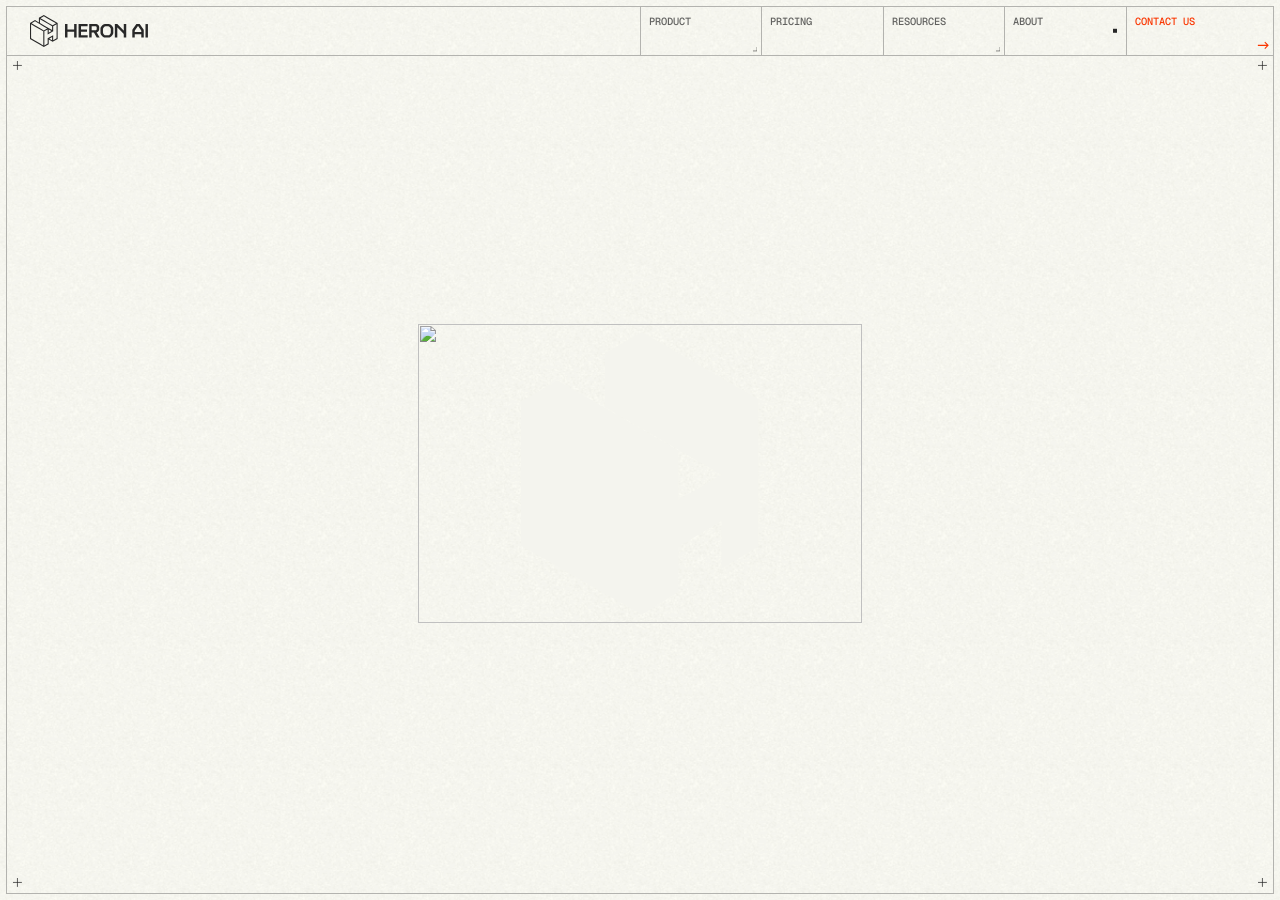
==== commit 8af32bd8: "fix: remove preloader overlay and localize all missing assets, fully visible 1:1" ====
--- a/about-us.html
+++ b/about-us.html
@@ -10,77 +10,8 @@
 
   gtag('config', 'G-N1KKXK6ZR5');
 </script>
-<script type="text/javascript">
-  (function (e, c) {
-    if (!c.__SV) {
-      var l, h;
-      window.mixpanel = c;
-      c._i = [];
-      c.init = function (q, r, f) {
-        function t(d, a) {
-          var g = a.split('.');
-          2 == g.length && ((d = d[g[0]]), (a = g[1]));
-          d[a] = function () {
-            d.push([a].concat(Array.prototype.slice.call(arguments, 0)));
-          };
-        }
-        var b = c;
-        'undefined' !== typeof f ? (b = c[f] = []) : (f = 'mixpanel');
-        b.people = b.people || [];
-        b.toString = function (d) {
-          var a = 'mixpanel';
-          'mixpanel' !== f && (a += '.' + f);
-          d || (a += ' (stub)');
-          return a;
-        };
-        b.people.toString = function () {
-          return b.toString(1) + '.people (stub)';
-        };
-        l = 'disable time_event track track_pageview track_links track_forms track_with_groups add_group set_group remove_group register register_once alias unregister identify name_tag set_config reset opt_in_tracking opt_out_tracking has_opted_in_tracking has_opted_out_tracking clear_opt_in_out_tracking start_batch_senders start_session_recording stop_session_recording people.set people.set_once people.unset people.increment people.append people.union people.track_charge people.clear_charges people.delete_user people.remove'.split(' ');
-        for (h = 0; h < l.length; h++) t(b, l[h]);
-        var n = 'set set_once union unset remove delete'.split(' ');
-        b.get_group = function () {
-          function d(p) {
-            a[p] = function () {
-              b.push([g, [p].concat(Array.prototype.slice.call(arguments, 0))]);
-            };
-          }
-          for (var a = {}, g = ['get_group'].concat(Array.prototype.slice.call(arguments, 0)), m = 0; m < n.length; m++) d(n[m]);
-          return a;
-        };
-        c._i.push([q, r, f]);
-      };
-      c.__SV = 1.2;
-      var k = e.createElement('script');
-      k.type = 'text/javascript';
-      k.async = !0;
-      k.src = 'undefined' !== typeof MIXPANEL_CUSTOM_LIB_URL ? MIXPANEL_CUSTOM_LIB_URL : 'file:' === e.location.protocol && '//cdn.mxpnl.com/libs/mixpanel-2-latest.min.js'.match(/^\/\//) ? 'https://cdn.mxpnl.com/libs/mixpanel-2-latest.min.js' : '//cdn.mxpnl.com/libs/mixpanel-2-latest.min.js';
-      e = e.getElementsByTagName('script')[0];
-      e.parentNode.insertBefore(k, e);
-    }
-  })(document, window.mixpanel || []);
-
-  mixpanel.init('94a9dfdef31729ce5b370a97b0c1f856', {
-    autocapture: true,
-    record_sessions_percent: 10,
-    debug: true,
-    persistence: 'localStorage',
-  });
-</script>
-<script type="text/javascript">
-  (function (c, l, a, r, i, t, y) {
-    c[a] =
-      c[a] ||
-      function () {
-        (c[a].q = c[a].q || []).push(arguments);
-      };
-    t = l.createElement(r);
-    t.async = 1;
-    t.src = 'https://www.clarity.ms/tag/' + i;
-    y = l.getElementsByTagName(r)[0];
-    y.parentNode.insertBefore(t, y);
-  })(window, document, 'clarity', 'script', 'xxzxds4q6a');
-</script>
+<!-- sanitized tracker script -->
+<!-- sanitized tracker script -->
 <style>
   html {
     -webkit-tap-highlight-color: transparent;
@@ -146,7 +77,8 @@
       opacity: 1;
     }
   }
-</style><style data-resources-saver-cleanup="branding">#__framer-badge-container,.__framer-badge,.w-webflow-badge{display:none!important;visibility:hidden!important;pointer-events:none!important}</style></head><body class="body"><div class="body-inner"><div class="common"><div class="embed-css w-embed"><style>
+</style><style data-resources-saver-cleanup="branding">#__framer-badge-container,.__framer-badge,.w-webflow-badge{display:none!important;visibility:hidden!important;pointer-events:none!important}</style><style>loading-wrap, .loading, .loading-wrap, .loading-main { display: none !important; opacity: 0 !important; pointer-events: none !important; }</style>
+</head><body class="body"><div class="body-inner"><div class="common"><div class="embed-css w-embed"><style>
   * {
     box-sizing: border-box;
     margin: 0;
@@ -907,87 +839,7 @@
 </div></div></div><div id="w-node-e4008f8f-3a67-5da4-cf42-372f27004bef-27004be2" class="btn-fill-icon-inner w-variant-b76e1715-f3d6-4272-d4a4-e7650212eef1 icon-bot"><div class="btn-fill-icon-svg"><div class="embed-ic w-embed"><svg width="100%" viewBox="0 0 20 20" fill="none" xmlns="http://www.w3.org/2000/svg">
 <path d="M11.875 14.375L16.25 9.93818L11.875 5.625M16.25 9.93818H2.5" stroke="currentColor" stroke-width="1.5"/>
 </svg>
-</div></div></div></div></div></a></div></div></div></header></header-component><loading-wrap data-wf--loading--variant="other-page" class="web-component"><div class="loading"><div df-init="" class="loading-progress w-variant-fba54ddd-97c8-9a89-542d-4ccbd15ff994"><div class="loading-progress-inner"><div class="loading-progress-item-wrap"><div class="loading-progress-item item-top"></div><div df-init="" class="loading-progress-item item-bot"></div></div><div class="loading-progress-text"><div class="txt txt-font-mono txt-12"><span class="loading-progress-txt-percent">0</span>%</div></div></div></div><div class="loading-ruler w-variant-fba54ddd-97c8-9a89-542d-4ccbd15ff994"><div class="line line-horizital left right loading-ruler-line"></div><div class="line line-vertical loading-ruler-line"></div><div class="loading-ruler-plus"><div class="home-hero-img-plus-line line-vertical"></div><div class="home-hero-img-plus-line line-horizital"></div></div><div class="loading-ruler-coordi"><div class="txt txt-font-mono txt-10">X:<span data-loading-control="x">1131</span>PX</div><div class="txt txt-font-mono txt-10">Y:<span data-loading-control="y">1131</span>PX</div></div></div><div class="loading-main w-variant-fba54ddd-97c8-9a89-542d-4ccbd15ff994"><div data-cursor="hidden" class="loading-inner"><div df-init="" class="loading-content"><div df-init="" class="loading-content-title"><div class="heading h4 tb-h6 mb-h4">DESIGNED <br/>BY BEARPLUS, <br/>THE AWARD-WINNING <br/>DESIGN AGENCY</div></div><div class="loading-content-sub"><div class="loading-content-sub-item item1"><div class="loading-content-sub-item-txt item-head"><div class="txt txt-font-mono txt-10">WELCOME TO HERON AI<br/></div><div class="loading-content-sub-item-dash"></div></div><div class="loading-content-sub-item-txt"><div class="txt txt-font-mono txt-10">TYPE </div><div class="txt txt-font-mono txt-10">:</div><div class="txt txt-font-mono txt-10">Technology/AI Software Company</div></div><div class="loading-content-sub-item-txt"><div class="txt txt-font-mono txt-10">FOUNDED</div><div class="txt txt-font-mono txt-10">:</div><div class="txt txt-font-mono txt-10">2026</div></div><div class="loading-content-sub-item-txt item-space"><div class="txt txt-font-mono txt-10">FOCUS      </div><div class="txt txt-font-mono txt-10">:</div><div class="txt txt-font-mono txt-10">AI-powered building code compliance for architects<br/>(BIM / Revit integration)</div></div><div class="loading-content-sub-item-txt"><div class="txt txt-font-mono txt-10">LOCATION</div><div class="txt txt-font-mono txt-10">:</div><div class="txt txt-font-mono txt-10">1801 California St. Suite 2400 Denver, CO 80202</div></div></div><div class="loading-content-sub-item"><div class="loading-content-sub-item-txt"><div class="txt txt-font-mono txt-10">001 INITIALIZE CORE SYSTEM</div></div><div class="loading-content-sub-item-txt"><div class="txt txt-font-mono txt-10">002 LOAD AI MODELS</div></div><div class="loading-content-sub-item-txt"><div class="txt txt-font-mono txt-10">003 CONFIGURE DATA PIPELINES</div></div><div class="loading-content-sub-item-txt"><div class="txt txt-font-mono txt-10">004 SYNC DISTRIBUTED NODES</div></div><div class="loading-content-sub-item-txt"><div class="txt txt-font-mono txt-10">005 VALIDATE INPUT STREAMS</div></div><div class="loading-content-sub-item-txt"><div class="txt txt-font-mono txt-10">006 OPTIMIZE INFERENCE ENGINE</div></div><div class="loading-content-sub-item-txt"><div class="txt txt-font-mono txt-10">007 DEPLOY TEST ENVIRONMENT</div></div><div class="loading-content-sub-item-txt"><div class="txt txt-font-mono txt-10">008 ENABLE REAL-TIME PROCESSING</div></div><div class="loading-content-sub-item-txt"><div class="txt txt-font-mono txt-10">009 RUN DIAGNOSTICS</div></div><div class="loading-content-sub-item-txt"><div class="txt txt-font-mono txt-10">010 START EXECUTION</div></div></div></div></div><div df-init="" class="loading-img"><div class="loading-img-inner"><div class="ic-embed embed-h w-embed"><svg width="100%" height="100%" viewBox="0 0 1712 890" fill="none" xmlns="http://www.w3.org/2000/svg">
-  <!-- Trục ngang chính bên dưới (X: 138 -> 1582) -->
-  <line x1="138.576" y1="747.096" x2="1582" y2="747.096" stroke="#282828"/>
-
-  <!-- Khối bên trái (X: 216 -> 400) -->
-  <path d="M216.654 629.479H233.67L233.67 747.096H216.653L216.654 629.479Z" stroke="#282828"/>
-  <path d="M233.67 629.479H401.836" stroke="#282828"/>
-  <path d="M233.67 660.01L479.913 660.01" stroke="#282828"/>
-  <path d="M233.67 670.521L479.913 670.521" stroke="#282828"/>
-  <path d="M233.67 681.531L479.913 681.531" stroke="#282828"/>
-  <path d="M233.67 692.542L479.913 692.542" stroke="#282828"/>
-  <path d="M233.67 703.553L479.913 703.553" stroke="#282828"/>
-  <path d="M233.67 714.564L479.913 714.564" stroke="#282828"/>
-  <path d="M233.67 725.574L479.913 725.574" stroke="#282828"/>
-  <path d="M233.67 736.585L479.913 736.585" stroke="#282828"/>
-  <path d="M256.693 660.511L256.693 629.48" stroke="#282828"/>
-
-  <!-- Khối giữa bên trái (X: 380 -> 578) -->
-  <path d="M380.814 174.031H627.057" stroke="#282828"/>
-  <path d="M380.814 629.48L380.814 174.031H401.835L401.835 629.48" stroke="#282828"/>
-  <path d="M401.835 361.215L555.987 361.215" stroke="#282828"/>
-  <path d="M401.835 410.266H555.987M401.835 437.293H555.987M401.835 429.285H555.987" stroke="#282828"/>
-  <path d="M401.835 660.511L401.835 174.031" stroke="#282828"/>
-  <path d="M479.913 576.428L555.988 576.428" stroke="#282828"/>
-  <path d="M479.913 747.597L479.913 576.428" stroke="#282828"/>
-  <path d="M555.989 747.597L555.989 174.031L574.671 174.031M574.671 747.597L574.671 174.031M574.671 174.031H578.174L578.174 747.597" stroke="#282828"/>
-  <path d="M578.172 576.428C635.049 576.428 669.278 576.428 726.155 576.428" stroke="#282828"/>
-  <path d="M578.347 410.667L726.156 410.266M578.347 437.693L726.156 437.293M578.347 429.685L726.156 429.285" stroke="#282828"/>
-  <path d="M578.673 238.094H726.155M578.673 208.064H726.155M578.673 230.086H726.155" stroke="#282828"/>
-  <path d="M627.058 208.064L627.058 174.031" stroke="#282828"/>
-  <path d="M654.418 576.427L654.418 437.29" stroke="#282828"/>
-  <path d="M654.423 410.264L654.423 238.094" stroke="#282828"/>
-  <path d="M657.422 576.427L657.422 437.29" stroke="#282828"/>
-  <path d="M657.426 410.264L657.426 238.094" stroke="#282828"/>
-
-  <!-- Khối trung tâm (X: 726 -> 979) -->
-  <path d="M726.157 143L726.157 629.48H742.173L742.173 143H726.157Z" stroke="#282828"/>
-  <path d="M742.171 238.094H979.405M742.171 208.064H979.405M742.171 230.086H979.405" stroke="#282828"/>
-  <path d="M742.171 410.266H979.405M742.171 437.293H979.405M742.171 429.285H979.405" stroke="#282828"/>
-  <path d="M742.171 613.464H979.405" stroke="#282828"/>
-  <path d="M742.171 629.48H979.405" stroke="#282828"/>
-  <path d="M796.225 410.264L796.225 238.094" stroke="#282828"/>
-  <path d="M796.225 613.464L796.225 437.29" stroke="#282828"/>
-  <path d="M799.228 410.264L799.228 238.094" stroke="#282828"/>
-  <path d="M799.228 613.464L799.228 437.29" stroke="#282828"/>
-  <path d="M859.287 410.264L859.287 238.094" stroke="#282828"/>
-  <path d="M859.287 613.464L859.287 437.29" stroke="#282828"/>
-  <path d="M862.29 410.264L862.29 238.094" stroke="#282828"/>
-  <path d="M862.29 613.464L862.29 437.29" stroke="#282828"/>
-  <path d="M922.349 410.264L922.349 238.094" stroke="#282828"/>
-  <path d="M922.349 613.464L922.349 437.29" stroke="#282828"/>
-  <path d="M925.353 410.264L925.353 238.094" stroke="#282828"/>
-  <path d="M925.353 613.464L925.353 437.29" stroke="#282828"/>
-
-  <!-- Khối giữa bên phải (X: 979 -> 1241) -->
-  <path d="M979.406 143L979.406 629.48H995.422L995.422 143H979.406Z" stroke="#282828"/>
-  <path d="M995.42 437.293H1144.57M995.42 429.285H1144.57M995.42 410.266L1144.57 410.266" stroke="#282828"/>
-  <path d="M995.422 238.094H1144.57M995.422 208.064H1144.57M995.422 230.086H1144.57" stroke="#282828"/>
-  <path d="M995.422 361.215L1144.57 361.215" stroke="#282828"/>
-  <path d="M995.422 576.428L1144.57 576.428" stroke="#282828"/>
-  <path d="M1063.48 361.215L1063.48 238.094" stroke="#282828"/>
-  <path d="M1063.82 576.427L1063.82 437.29" stroke="#282828"/>
-  <path d="M1066.48 361.215L1066.48 238.094" stroke="#282828"/>
-  <path d="M1066.82 576.427L1066.82 437.29" stroke="#282828"/>
-  <path d="M1093.52 174.031H1339.76" stroke="#282828"/>
-  <path d="M1093.52 208.064L1093.52 174.031" stroke="#282828"/>
-  <path d="M1144.57 747.597L1144.57 174.031L1163.25 174.031M1163.25 747.597L1163.25 174.031M1163.25 174.031H1166.75L1166.75 747.597" stroke="#282828"/>
-  <path d="M1166.25 410.266L1320.78 410.207M1166.25 437.292L1320.78 437.234M1166.25 429.284L1320.78 429.226" stroke="#282828"/>
-  <path d="M1166.75 361.215L1320.74 361.215" stroke="#282828"/>
-  <path d="M1166.75 576.963L1241.61 576.963" stroke="#282828"/>
-
-  <!-- Khối bên phải cùng (X: 1241 -> 1502) -->
-  <path d="M1241.66 629.479H1502.92" stroke="#282828"/>
-  <path d="M1241.66 747.597L1241.66 576.428" stroke="#282828"/>
-  <path d="M1320.74 629.48L1320.74 174.031H1341.76L1341.76 629.48" stroke="#282828"/>
-  <path d="M1502.92 747.596L1502.92 629.479" stroke="#282828"/>
-</svg>
-</div></div></div></div></div><div class="loading-logo w-variant-fba54ddd-97c8-9a89-542d-4ccbd15ff994"><div class="embed-ic w-embed"><svg width="100%" viewBox="0 0 140 162" fill="none" xmlns="http://www.w3.org/2000/svg">
-<path d="M6.14107 117.614L27.1262 129.59L27.1467 129.601L27.1666 129.613L49.3498 142.782L67.0545 153.06V82.6432L46.6256 70.7852L24.4453 57.9508L24.4424 57.949L6.14107 47.3249V117.614ZM116.402 57.1678V82.4966L88.8282 98.504V73.1335L72.4455 82.6432V153.06L88.8282 143.55V117.614L116.402 101.88V127.29L133.359 117.614V47.3249L116.402 57.1678ZM96.9569 119.194L111.011 127.274V111.174L96.9569 119.194ZM94.2192 89.1285L108.266 80.9741L94.2192 73.0637V89.1285ZM8.81731 42.6325L27.1438 53.2712L49.3241 66.1057L49.327 66.1075L69.75 77.9631L86.1748 68.4282L68.3835 57.9396L68.3782 57.9367L68.373 57.9332L46.6145 44.9691L25.7873 32.7451L8.81731 42.6325ZM50.4671 40.9769L71.1159 53.2806L92.8533 66.0952L111.011 76.3204V57.1619L90.1713 44.9749L68.3981 32.3181L68.3823 32.3088L68.3671 32.3L50.4671 21.5745V40.9769ZM53.0801 16.8439L71.1235 27.6545L92.8756 40.2995L92.8814 40.303L113.712 52.4836L130.625 42.666L112.381 32.3328L112.364 32.3234L112.347 32.3135L90.1642 19.3265L90.1549 19.3212L90.1455 19.3153L69.7336 7.14064L53.0801 16.8439ZM138.75 120.757L113.702 135.051L94.2192 123.85V146.666L69.75 160.871L46.6145 147.44L46.6034 147.433L24.4594 134.287L0.75 120.757V41.0819L25.7978 26.488L45.076 37.8029V15.2563L69.7658 0.870605L92.9019 14.6704L115.033 27.6269L138.75 41.0602V120.757Z" stroke="#282828" stroke-width="1.5" fill="transparent"/>
-</svg>
-</div></div><div class="loading-bg w-variant-fba54ddd-97c8-9a89-542d-4ccbd15ff994 bg-global"><img src="assets/6a6b2e33f9a255a16702aabb_load.svg" loading="eager" alt="" class="img-basic img-fill"/></div></div></loading-wrap><div data-barba-namespace="about" data-barba="container" class="main-inner"><div class="about-css css-embed w-embed"><style>
+</div></div></div></div></div></a></div></div></div></header></header-component><div data-barba-namespace="about" data-barba="container" class="main-inner"><div class="about-css css-embed w-embed"><style>
   /* .about-team-item-img-item:nth-child(2) {
   clip-path: inset(100% 0 0 0);
   will-change: clip-path;
@@ -1101,7 +953,7 @@
 </svg></div></div><div class="bg-border-plus bot right"><div class="embed-ic w-embed"><svg width="100%" viewBox="0 0 12 12" fill="none" xmlns="http://www.w3.org/2000/svg">
 <path d="M5.995 0V8V12" stroke="currentColor" class="path-vertical"/>
 <path d="M12 5.995L4 5.99499L0 5.99499" class="path-horizital" stroke="currentColor"/>
-</svg></div></div></div></div><div class="about-hero-bg"><img src="assets/6a6b120f653ddfe58ea75662_Line.svg" loading="eager" alt="" class="img-basic img-fill"/></div><div class="about-hero-list"><div class="about-hero-item item-1 active"><img src="../cdn.prod.website-files.com/6a4b5161f0d11f1602cc3bbf/6a4b5161f0d11f1602cc3c2a_about1%20(1).png" loading="eager" alt="" class="img-basic img-abs img-cover-mb"/></div><div class="about-hero-item item-1"><img src="../cdn.prod.website-files.com/6a4b5161f0d11f1602cc3bbf/6a4b5161f0d11f1602cc3c32_about2%20(1).png" loading="eager" alt="" class="img-basic img-abs img-cover-mb"/><div class="about-hero-item-deco"><div class="about-hero-item-deco-item item-deco-brand item2"><div class="about-hero-item-deco-item-ic"></div></div><div class="about-hero-item-deco-item item-deco-brand item3"><div class="about-hero-item-deco-item-ic"></div></div><div class="about-hero-item-deco-item item-deco-brand item1"><div class="about-hero-item-deco-item-ic"></div></div><div class="about-hero-item-deco-item item-deco-normal bg-global item1"><div class="about-hero-item-deco-item-head"></div></div><div class="about-hero-item-deco-item item-deco-normal bg-global item2"><div class="about-hero-item-deco-item-head"></div></div></div></div><div class="about-hero-item active"><div class="about-hero-item-inner"><div class="embed-ic embed-fill w-embed"><!-- <svg width="100%" height="100%" viewBox="0 0 600 650" fill="none" xmlns="http://www.w3.org/2000/svg">
+</svg></div></div></div></div><div class="about-hero-bg"><img src="assets/6a6b120f653ddfe58ea75662_Line.svg" loading="eager" alt="" class="img-basic img-fill"/></div><div class="about-hero-list"><div class="about-hero-item item-1 active"><img src="../assets/6a4b5161f0d11f1602cc3c2a_about1%20(1).png" loading="eager" alt="" class="img-basic img-abs img-cover-mb"/></div><div class="about-hero-item item-1"><img src="../assets/6a4b5161f0d11f1602cc3c32_about2%20(1).png" loading="eager" alt="" class="img-basic img-abs img-cover-mb"/><div class="about-hero-item-deco"><div class="about-hero-item-deco-item item-deco-brand item2"><div class="about-hero-item-deco-item-ic"></div></div><div class="about-hero-item-deco-item item-deco-brand item3"><div class="about-hero-item-deco-item-ic"></div></div><div class="about-hero-item-deco-item item-deco-brand item1"><div class="about-hero-item-deco-item-ic"></div></div><div class="about-hero-item-deco-item item-deco-normal bg-global item1"><div class="about-hero-item-deco-item-head"></div></div><div class="about-hero-item-deco-item item-deco-normal bg-global item2"><div class="about-hero-item-deco-item-head"></div></div></div></div><div class="about-hero-item active"><div class="about-hero-item-inner"><div class="embed-ic embed-fill w-embed"><!-- <svg width="100%" height="100%" viewBox="0 0 600 650" fill="none" xmlns="http://www.w3.org/2000/svg">
 <path d="M59.5 186.08V463.24L299.538 601.819L539.576 463.24V186.08L299.604 47.5L59.5 186.08ZM500.326 193.771L450.556 222.5L299.538 135.329L148.52 222.5L98.7503 193.771L299.604 77.8719L500.392 193.771H500.326ZM513.343 359.239L299.604 482.633L85.7983 359.239V303.097L299.538 426.491L513.278 303.097V359.239H513.343ZM513.343 272.791L299.604 396.185L85.7983 272.791V216.649L299.538 340.043L513.278 216.649V272.791H513.343ZM375.737 265.757L299.604 221.842L223.47 265.757L174.884 237.686L299.604 165.7L424.324 237.686L375.737 265.757ZM349.439 280.943L299.604 309.737L249.768 280.943L299.604 252.214L349.439 280.943ZM299.604 571.513L85.7983 448.119V389.611L299.538 513.005L513.278 389.611V448.119L299.538 571.513H299.604Z" stroke="#72726F" stroke-dasharray="2 4"/>
 <path d="M300.318 505.784L78.5 377.718V452.739L300.317 580.806L522.135 452.739V377.718L300.318 505.784ZM78.5 366.171L300.317 494.236L522.135 366.171V290.529L300.318 418.481L78.5 290.528V366.171ZM453.212 242.906L453.207 242.909L378.02 286.199L300.318 331.185L222.625 286.206L147.428 242.909L147.423 242.906L78.5 203.113V278.984L300.317 406.937L522.135 278.984V203.113L453.212 242.906ZM235.119 281.885L300.317 319.629L365.515 281.884L300.317 244.345L235.119 281.885ZM159.933 238.569L225.12 276.103L300.318 232.807L375.515 276.104L440.701 238.569L300.317 157.52L159.933 238.569ZM83.499 194.453L149.923 232.802L300.318 145.973L450.711 232.802L517.135 194.453L300.317 69.2734L83.499 194.453ZM532.135 458.513L300.318 592.354L68.5 458.513V191.566L300.318 57.7266L532.135 191.566V458.513Z" fill="transparent"/>
 </svg> -->
@@ -1112,7 +964,7 @@
 
 
 </svg>
-</div></div></div></div></div><div class="about-intro-wrap"><section class="about-intro"><div class="line line-horizital top left right"></div><div class="about-intro-inner grid"><div id="w-node-_308e38a9-17cb-d620-adea-8b3db5d86240-02cc3ba9" class="about-intro-left"><div class="about-intro-left-label"><div class="line line-dash line-horizital bot left right"></div><div class="about-intro-left-label-inner"><div class="txt txt-font-mono txt-12">Tired of the busywork?</div></div></div></div><div id="w-node-fbe14a61-2cda-0da0-afb5-7bf0af750f20-02cc3ba9" class="about-intro-title-wrap"><div class="line line-vertical left top hidden-mb"></div><div class="about-intro-title"><h1 class="heading h2 tb-h3 mb-h2">We&#x27;re architects building the design partner we always wanted</h1></div><div class="about-intro-label"><div class="txt txt-20 tb-txt-16">Heron AI takes the slow, manual parts of modelling and hands them to your tools, so you spend more time designing and less time on the busywork. Built by architects who got tired of doing it all by hand.</div></div></div><div id="w-node-_96eefd50-a92f-d87f-cc83-8a2e15dc7fde-02cc3ba9" class="about-intro-right"><div class="about-intro-right-label"><div class="line line-dash line-horizital bot left right"></div><div class="about-intro-right-label-inner"><div class="txt txt-font-mono txt-12">We built the fix</div></div></div><div class="line line-vertical left top"></div></div></div></section></div></div></div><div class="line line-horizital left right bot"></div></section></div></about-hero-wrap><about-story-wrap class="web-component"><div class="about-story-wrap"><section class="about-story"><div class="w-layout-blockcontainer container grid w-container"><div id="w-node-_35b567cf-ed74-fe6c-d285-087bec27592f-02cc3ba9" class="about-story-img-wrap bg-global"><div class="about-story-img"><div data-wf--ink-mask--variant="path" class="ink-mask w-variant-72855a58-688b-8b57-148e-265e4d03bc5e"><div data-end="85" data-start="85" class="ink-mask-img main"><img src="../cdn.prod.website-files.com/6a4b5161f0d11f1602cc3bbf/6a69834527b93a1b6d0cd24d_22dc33110e9895f7f76f43aa1b3cbe10_about-img%20(1).avif" class="img-basic img-abs"/></div><div class="ink-mask-img sub ink-filter"><svg width="100%" preserveAspectRatio="none" class="layer"><defs><mask id="inkCircleMask" maskContentUnits="userSpaceOnUse"><path fill="white" STYLE="filter: url(#sharedDisplacementFilter);" d="M 0 1  Q 500 2 1000 1  L 1000 0  L 0 0  Z" data-value-final="  M 0 1000   Q 500 1250 1000 1000   L 1000 0   L 0 0   Z" class="mask"></path></mask></defs><filter id="sharedDisplacementFilter"><feTurbulence type="fractalNoise" baseFrequency="0.045 0.055" numOctaves="4" seed="5" result="noise"></feTurbulence><feDisplacementMap in="SourceGraphic" in2="noise" scale="100" xChannelSelector="R" yChannelSelector="G"></feDisplacementMap><feGaussianBlur stdDeviation="1.8" result="blurred"></feGaussianBlur><feComponentTransfer in="blurred" result="contrast"><feFuncA type="linear" slope="2.2" intercept="-0.6"></feFuncA></feComponentTransfer></filter><image href="../cdn.prod.website-files.com/6a4b5161f0d11f1602cc3bbf/6a68384385b42eb5a0cb8f5a_8dc2a36f7e04374cdfa515283aeae273_Frame%201707479501.avif" x="0" y="0" width="100%" mask="url(#inkCircleMask)" height="100%" class="img-basic"></image></svg></div></div></div><div class="line line-horizital bot left right"></div><div class="line line-vertical right top hidden-mb"></div></div><div id="w-node-_188b8756-27bd-4079-c428-eff8e7b308e8-02cc3ba9" class="about-story-main"><div class="about-story-title-wrap"><div class="about-story-label"><div class="txt txt-font-mono txt-14">OUR STORY</div></div><div class="about-story-title"><h2 class="heading h2 tb-h4 mb-h2">Why Heron AI?</h2></div></div><div class="about-story-sub-wrap"><div class="about-story-sub-item item1"><div class="txt txt-20 mb-txt-18">The heron is a bird that stands still at the water&#x27;s edge, watching closely, and moves only when it needs to, with precision. That&#x27;s how our agent works. It watches your model quietly, speaks up when something needs attention, and acts only once you approve. &quot;AI&quot; reflects what sits under the hood, but the idea we care about is a calm, patient helper that never gets in your way.</div><div class="line line-dash line-horizital bot left right about-story-sub-item-line"></div></div><div class="about-story-sub-item"><div class="txt txt-16">Heron AI was founded by architects who were spending too many hours on repetitive modelling, cleanup, and coordination, work that pulled them away from the actual design. The tools were powerful but passive: they waited for every instruction and offered nothing back. We wanted a tool that could see what we were doing and take the dull, repeatable work off our plate, without ever taking control away from us. So we built one.</div></div></div></div><div id="w-node-_2b841eaf-4f8e-0eb3-6caa-7dd36f43690e-02cc3ba9" class="about-story-mission"><div class="line line-horizital top left right"></div><div class="about-story-mission-title"><div class="heading h5 tb-h6 mb-h4">Our mission:</div></div><div class="about-story-mission-item"><div class="line line-horizital top left right"></div><div class="about-story-mission-item-title"><div class="txt txt-font-mono txt-14">Take the repetitive modelling work off your plate</div><div class="line line-vertical right top hidden-tb"></div></div><div class="about-story-mission-item-ic"><div class="embed-ic w-embed"><svg width="100%" viewBox="0 0 32 32" fill="none" xmlns="http://www.w3.org/2000/svg">
+</div></div></div></div></div><div class="about-intro-wrap"><section class="about-intro"><div class="line line-horizital top left right"></div><div class="about-intro-inner grid"><div id="w-node-_308e38a9-17cb-d620-adea-8b3db5d86240-02cc3ba9" class="about-intro-left"><div class="about-intro-left-label"><div class="line line-dash line-horizital bot left right"></div><div class="about-intro-left-label-inner"><div class="txt txt-font-mono txt-12">Tired of the busywork?</div></div></div></div><div id="w-node-fbe14a61-2cda-0da0-afb5-7bf0af750f20-02cc3ba9" class="about-intro-title-wrap"><div class="line line-vertical left top hidden-mb"></div><div class="about-intro-title"><h1 class="heading h2 tb-h3 mb-h2">We&#x27;re architects building the design partner we always wanted</h1></div><div class="about-intro-label"><div class="txt txt-20 tb-txt-16">Heron AI takes the slow, manual parts of modelling and hands them to your tools, so you spend more time designing and less time on the busywork. Built by architects who got tired of doing it all by hand.</div></div></div><div id="w-node-_96eefd50-a92f-d87f-cc83-8a2e15dc7fde-02cc3ba9" class="about-intro-right"><div class="about-intro-right-label"><div class="line line-dash line-horizital bot left right"></div><div class="about-intro-right-label-inner"><div class="txt txt-font-mono txt-12">We built the fix</div></div></div><div class="line line-vertical left top"></div></div></div></section></div></div></div><div class="line line-horizital left right bot"></div></section></div></about-hero-wrap><about-story-wrap class="web-component"><div class="about-story-wrap"><section class="about-story"><div class="w-layout-blockcontainer container grid w-container"><div id="w-node-_35b567cf-ed74-fe6c-d285-087bec27592f-02cc3ba9" class="about-story-img-wrap bg-global"><div class="about-story-img"><div data-wf--ink-mask--variant="path" class="ink-mask w-variant-72855a58-688b-8b57-148e-265e4d03bc5e"><div data-end="85" data-start="85" class="ink-mask-img main"><img src="../assets/6a69834527b93a1b6d0cd24d_22dc33110e9895f7f76f43aa1b3cbe10_about-img%20(1).avif" class="img-basic img-abs"/></div><div class="ink-mask-img sub ink-filter"><svg width="100%" preserveAspectRatio="none" class="layer"><defs><mask id="inkCircleMask" maskContentUnits="userSpaceOnUse"><path fill="white" STYLE="filter: url(#sharedDisplacementFilter);" d="M 0 1  Q 500 2 1000 1  L 1000 0  L 0 0  Z" data-value-final="  M 0 1000   Q 500 1250 1000 1000   L 1000 0   L 0 0   Z" class="mask"></path></mask></defs><filter id="sharedDisplacementFilter"><feTurbulence type="fractalNoise" baseFrequency="0.045 0.055" numOctaves="4" seed="5" result="noise"></feTurbulence><feDisplacementMap in="SourceGraphic" in2="noise" scale="100" xChannelSelector="R" yChannelSelector="G"></feDisplacementMap><feGaussianBlur stdDeviation="1.8" result="blurred"></feGaussianBlur><feComponentTransfer in="blurred" result="contrast"><feFuncA type="linear" slope="2.2" intercept="-0.6"></feFuncA></feComponentTransfer></filter><image href="../assets/6a68384385b42eb5a0cb8f5a_8dc2a36f7e04374cdfa515283aeae273_Frame%201707479501.avif" x="0" y="0" width="100%" mask="url(#inkCircleMask)" height="100%" class="img-basic"></image></svg></div></div></div><div class="line line-horizital bot left right"></div><div class="line line-vertical right top hidden-mb"></div></div><div id="w-node-_188b8756-27bd-4079-c428-eff8e7b308e8-02cc3ba9" class="about-story-main"><div class="about-story-title-wrap"><div class="about-story-label"><div class="txt txt-font-mono txt-14">OUR STORY</div></div><div class="about-story-title"><h2 class="heading h2 tb-h4 mb-h2">Why Heron AI?</h2></div></div><div class="about-story-sub-wrap"><div class="about-story-sub-item item1"><div class="txt txt-20 mb-txt-18">The heron is a bird that stands still at the water&#x27;s edge, watching closely, and moves only when it needs to, with precision. That&#x27;s how our agent works. It watches your model quietly, speaks up when something needs attention, and acts only once you approve. &quot;AI&quot; reflects what sits under the hood, but the idea we care about is a calm, patient helper that never gets in your way.</div><div class="line line-dash line-horizital bot left right about-story-sub-item-line"></div></div><div class="about-story-sub-item"><div class="txt txt-16">Heron AI was founded by architects who were spending too many hours on repetitive modelling, cleanup, and coordination, work that pulled them away from the actual design. The tools were powerful but passive: they waited for every instruction and offered nothing back. We wanted a tool that could see what we were doing and take the dull, repeatable work off our plate, without ever taking control away from us. So we built one.</div></div></div></div><div id="w-node-_2b841eaf-4f8e-0eb3-6caa-7dd36f43690e-02cc3ba9" class="about-story-mission"><div class="line line-horizital top left right"></div><div class="about-story-mission-title"><div class="heading h5 tb-h6 mb-h4">Our mission:</div></div><div class="about-story-mission-item"><div class="line line-horizital top left right"></div><div class="about-story-mission-item-title"><div class="txt txt-font-mono txt-14">Take the repetitive modelling work off your plate</div><div class="line line-vertical right top hidden-tb"></div></div><div class="about-story-mission-item-ic"><div class="embed-ic w-embed"><svg width="100%" viewBox="0 0 32 32" fill="none" xmlns="http://www.w3.org/2000/svg">
 <path d="M27.9769 19.5543L28 23.0634L16.0306 30L4.09247 22.973L4.06935 19.4639L4.02312 12.4457L4 8.93656L6.99235 7.20242L12.977 3.73414L15.9694 2L18.9539 3.75676L24.923 7.27027L27.9075 9.02703L27.9306 12.5361V19.5543" stroke="#72726F" stroke-width="1.5" stroke-linecap="square"/>
 <path d="M21 19.985V21.7469C20.646 21.9258 20.2548 22.0122 19.8608 21.9986C18.8679 21.9986 18.0868 21.6967 17.4684 20.371L16.1013 17.518H14.8482V21.7468H12V10H16.3129C18.7866 10 20.4467 11.2251 20.4467 13.1885V14.2457C20.4467 15.4035 19.7469 16.3099 18.6401 16.8803L19.9095 19.3473C19.9834 19.5448 20.1162 19.713 20.2888 19.8276C20.4614 19.9423 20.6649 19.9974 20.8699 19.985H21ZM14.8482 15.5881H16.0851C16.9963 15.5881 17.5985 15.1016 17.5985 14.1953V13.3564C17.5985 12.467 16.9801 12.014 16.0851 12.014H14.8482V15.5881Z" fill="#626260"/>
 </svg>
@@ -1134,7 +986,7 @@
 <path d="M17.1789 15.0514C18.227 16.0949 18.227 17.8024 17.1789 18.8459L14.7969 21.2174C13.7489 22.2609 12.0338 22.2609 10.9858 21.2174C9.93769 20.1739 9.93769 18.4664 10.9858 17.4229L11.9386 16.4743M15.2205 16.9486C14.1724 15.9051 14.1724 14.1976 15.2205 13.1541L17.6025 10.7826C18.6505 9.73913 20.3656 9.73913 21.4137 10.7826C22.4617 11.8261 22.4617 13.5336 21.4137 14.5771L20.4609 15.5257" stroke="#72726F" stroke-width="1.5" stroke-linecap="square"/>
 <path d="M21 28L23.5 25.5L21 23" stroke="#72726F" stroke-width="1.5" stroke-linecap="square"/>
 </svg>
-</div><div class="line line-vertical right top bot"></div></div></div></div><div class="line line-horizital bot left right"></div></div></section></div></about-story-wrap><about-team-wrap class="web-component"><div class="about-team-wrap"><section class="about-team"><div class="w-layout-blockcontainer container w-container"><div class="about-team-head grid"><div id="w-node-_832ace51-854d-7655-3ddf-f88268734936-02cc3ba9" class="about-team-title-wrap"><div class="about-team-label"><div class="txt txt-font-mono txt-14">OUR TEAM</div></div><div class="about-team-title"><h2 class="heading h2 tb-h4 mb-h2">Built by architects, powered by technologists</h2></div></div><div id="w-node-_1911ee99-7658-a1eb-bcd7-6703d38dbec9-02cc3ba9" class="about-team-sub-wrap"><div class="about-team-sub"><div class="txt txt-20 tb-txt-16">We&#x27;re a cross-disciplinary team with backgrounds in architecture, engineering, AI, and BIM technology. What unites us: the belief that our tools should do the dull work for us, so we can get back to design.<br/></div></div></div><div class="line line-horizital bot left right"></div></div><div class="about-team-main"><div class="about-team-cms w-dyn-list"><div role="list" class="about-team-list w-dyn-items"><div role="listitem" class="about-team-item w-dyn-item"><div id="w-node-_6d3b302c-21b2-03bf-d083-9ea0c9ac3784-02cc3ba9" class="about-team-item-inner-bot"><div data-popup="open" class="about-team-item-img-wrap"><div class="about-team-item-img bg-global"><div class="about-team-item-img-item"><img data-team="image" src="../cdn.prod.website-files.com/6a4b5161f0d11f1602cc3bc0/6a71954c864327c498be1e6a_Frame%202087327270.jpg" alt="" loading="lazy" class="img-basic"/></div></div></div><div class="about-team-item-info"><div class="about-team-item-info-title-wrap"><div data-popup="open" class="about-team-item-info-title"><div data-team="name" class="heading h6 mb-h5">Marcus Reyes</div></div><div class="about-team-item-info-sub"><div data-team="position" class="txt txt-font-mono txt-14">CO-FOUNDER &amp; COO</div></div></div><div class="line line-horizital top left right"></div><div class="line line-horizital bot left right"></div><div class="about-team-item-desc"><div data-team="description" class="about-team-item-desc-txt w-richtext"><p>Marcus Reyes builds and runs the operations behind fast-growing technology companies. He has taken teams through funding rounds, market launches, and the messy middle of scaling from a handful of people into a real company.</p><p>Before co-founding Heron AI, Marcus ran operations at two software startups, one of which was acquired. His background sits across both finance and product, which helps him connect what the team builds to how the business grows.</p><p>At Heron, Marcus handles operations, hiring, and the day-to-day running of the company, so the rest of the team can stay focused on the product.</p></div></div></div><div class="line line-vertical right top hidden-mb"></div></div><div id="w-node-f0712db9-9752-cab1-0199-244eb2481054-02cc3ba9" class="about-team-item-inner-top"><div data-popup="open" class="about-team-item-img-wrap"><div class="about-team-item-img bg-global"><div class="about-team-item-img-item"><img data-team="image" src="../cdn.prod.website-files.com/6a4b5161f0d11f1602cc3bc0/6a719549febb52fe8cd8eab2_Frame%202087327274.jpg" alt="" loading="eager" class="img-basic"/></div></div><div class="about-team-item-plus"><div class="about-team-item-plus-item left top"><div class="embed-ic w-embed"><svg width="100%" viewBox="0 0 12 12" fill="none" xmlns="http://www.w3.org/2000/svg">
+</div><div class="line line-vertical right top bot"></div></div></div></div><div class="line line-horizital bot left right"></div></div></section></div></about-story-wrap><about-team-wrap class="web-component"><div class="about-team-wrap"><section class="about-team"><div class="w-layout-blockcontainer container w-container"><div class="about-team-head grid"><div id="w-node-_832ace51-854d-7655-3ddf-f88268734936-02cc3ba9" class="about-team-title-wrap"><div class="about-team-label"><div class="txt txt-font-mono txt-14">OUR TEAM</div></div><div class="about-team-title"><h2 class="heading h2 tb-h4 mb-h2">Built by architects, powered by technologists</h2></div></div><div id="w-node-_1911ee99-7658-a1eb-bcd7-6703d38dbec9-02cc3ba9" class="about-team-sub-wrap"><div class="about-team-sub"><div class="txt txt-20 tb-txt-16">We&#x27;re a cross-disciplinary team with backgrounds in architecture, engineering, AI, and BIM technology. What unites us: the belief that our tools should do the dull work for us, so we can get back to design.<br/></div></div></div><div class="line line-horizital bot left right"></div></div><div class="about-team-main"><div class="about-team-cms w-dyn-list"><div role="list" class="about-team-list w-dyn-items"><div role="listitem" class="about-team-item w-dyn-item"><div id="w-node-_6d3b302c-21b2-03bf-d083-9ea0c9ac3784-02cc3ba9" class="about-team-item-inner-bot"><div data-popup="open" class="about-team-item-img-wrap"><div class="about-team-item-img bg-global"><div class="about-team-item-img-item"><img data-team="image" src="../assets/6a71954c864327c498be1e6a_Frame%202087327270.jpg" alt="" loading="lazy" class="img-basic"/></div></div></div><div class="about-team-item-info"><div class="about-team-item-info-title-wrap"><div data-popup="open" class="about-team-item-info-title"><div data-team="name" class="heading h6 mb-h5">Marcus Reyes</div></div><div class="about-team-item-info-sub"><div data-team="position" class="txt txt-font-mono txt-14">CO-FOUNDER &amp; COO</div></div></div><div class="line line-horizital top left right"></div><div class="line line-horizital bot left right"></div><div class="about-team-item-desc"><div data-team="description" class="about-team-item-desc-txt w-richtext"><p>Marcus Reyes builds and runs the operations behind fast-growing technology companies. He has taken teams through funding rounds, market launches, and the messy middle of scaling from a handful of people into a real company.</p><p>Before co-founding Heron AI, Marcus ran operations at two software startups, one of which was acquired. His background sits across both finance and product, which helps him connect what the team builds to how the business grows.</p><p>At Heron, Marcus handles operations, hiring, and the day-to-day running of the company, so the rest of the team can stay focused on the product.</p></div></div></div><div class="line line-vertical right top hidden-mb"></div></div><div id="w-node-f0712db9-9752-cab1-0199-244eb2481054-02cc3ba9" class="about-team-item-inner-top"><div data-popup="open" class="about-team-item-img-wrap"><div class="about-team-item-img bg-global"><div class="about-team-item-img-item"><img data-team="image" src="../assets/6a719549febb52fe8cd8eab2_Frame%202087327274.jpg" alt="" loading="eager" class="img-basic"/></div></div><div class="about-team-item-plus"><div class="about-team-item-plus-item left top"><div class="embed-ic w-embed"><svg width="100%" viewBox="0 0 12 12" fill="none" xmlns="http://www.w3.org/2000/svg">
 <path d="M5.995 0V8V12" stroke="currentColor" class="path-vertical"/>
 <path d="M12 5.995L4 5.99499L0 5.99499" class="path-horizital" stroke="currentColor"/>
 </svg></div></div><div class="about-team-item-plus-item right top"><div class="embed-ic w-embed"><svg width="100%" viewBox="0 0 12 12" fill="none" xmlns="http://www.w3.org/2000/svg">
@@ -1146,7 +998,7 @@
 </svg></div></div><div class="about-team-item-plus-item bot right"><div class="embed-ic w-embed"><svg width="100%" viewBox="0 0 12 12" fill="none" xmlns="http://www.w3.org/2000/svg">
 <path d="M5.995 0V8V12" stroke="currentColor" class="path-vertical"/>
 <path d="M12 5.995L4 5.99499L0 5.99499" class="path-horizital" stroke="currentColor"/>
-</svg></div></div></div></div><div class="about-team-item-info"><div class="about-team-item-info-title-wrap"><div data-popup="open" class="about-team-item-info-title title-top"><div data-team="name" class="heading h6 mb-h5">Marcus Reyes</div></div><div class="about-team-item-info-sub title-top"><div data-team="position" class="txt txt-font-mono txt-14">CO-FOUNDER &amp; COO</div></div></div><div class="line line-horizital top left right"></div><div class="line line-horizital bot left right"></div><div class="about-team-item-desc"><div data-team="description" class="about-team-item-desc-txt w-richtext"><p>Marcus Reyes builds and runs the operations behind fast-growing technology companies. He has taken teams through funding rounds, market launches, and the messy middle of scaling from a handful of people into a real company.</p><p>Before co-founding Heron AI, Marcus ran operations at two software startups, one of which was acquired. His background sits across both finance and product, which helps him connect what the team builds to how the business grows.</p><p>At Heron, Marcus handles operations, hiring, and the day-to-day running of the company, so the rest of the team can stay focused on the product.</p></div></div></div><div class="line line-vertical right top"></div></div></div><div role="listitem" class="about-team-item w-dyn-item"><div id="w-node-_6d3b302c-21b2-03bf-d083-9ea0c9ac3784-02cc3ba9" class="about-team-item-inner-bot"><div data-popup="open" class="about-team-item-img-wrap"><div class="about-team-item-img bg-global"><div class="about-team-item-img-item"><img data-team="image" src="../cdn.prod.website-files.com/6a4b5161f0d11f1602cc3bc0/6a719564fc8362452e69f504_Frame%202087327266.jpg" alt="" loading="lazy" class="img-basic"/></div></div></div><div class="about-team-item-info"><div class="about-team-item-info-title-wrap"><div data-popup="open" class="about-team-item-info-title"><div data-team="name" class="heading h6 mb-h5">Dana Whitfield</div></div><div class="about-team-item-info-sub"><div data-team="position" class="txt txt-font-mono txt-14">Co-Founder &amp; Architect</div></div></div><div class="line line-horizital top left right"></div><div class="line line-horizital bot left right"></div><div class="about-team-item-desc"><div data-team="description" class="about-team-item-desc-txt w-richtext"><p>Dana Whitfield is an architect and founder who spent fifteen years in practice before turning to software. She led design teams on large commercial and civic projects, and kept hitting the same wall: talented people spending their days on repetitive modelling instead of design. She started Heron AI to fix that.</p><p>Before Heron, Dana was a design lead at a national architecture firm, where she ran BIM standards across several offices and pushed for early adoption of automation in the studio. She holds a Master of Architecture and is a licensed architect.</p><p>Dana leads Heron&#x27;s vision and product direction, keeping the team close to the way architects actually work.</p></div></div></div><div class="line line-vertical right top hidden-mb"></div></div><div id="w-node-f0712db9-9752-cab1-0199-244eb2481054-02cc3ba9" class="about-team-item-inner-top"><div data-popup="open" class="about-team-item-img-wrap"><div class="about-team-item-img bg-global"><div class="about-team-item-img-item"><img data-team="image" src="assets/6a719561259e9e258a80f0bb_Hover.jpg" alt="" loading="eager" class="img-basic"/></div></div><div class="about-team-item-plus"><div class="about-team-item-plus-item left top"><div class="embed-ic w-embed"><svg width="100%" viewBox="0 0 12 12" fill="none" xmlns="http://www.w3.org/2000/svg">
+</svg></div></div></div></div><div class="about-team-item-info"><div class="about-team-item-info-title-wrap"><div data-popup="open" class="about-team-item-info-title title-top"><div data-team="name" class="heading h6 mb-h5">Marcus Reyes</div></div><div class="about-team-item-info-sub title-top"><div data-team="position" class="txt txt-font-mono txt-14">CO-FOUNDER &amp; COO</div></div></div><div class="line line-horizital top left right"></div><div class="line line-horizital bot left right"></div><div class="about-team-item-desc"><div data-team="description" class="about-team-item-desc-txt w-richtext"><p>Marcus Reyes builds and runs the operations behind fast-growing technology companies. He has taken teams through funding rounds, market launches, and the messy middle of scaling from a handful of people into a real company.</p><p>Before co-founding Heron AI, Marcus ran operations at two software startups, one of which was acquired. His background sits across both finance and product, which helps him connect what the team builds to how the business grows.</p><p>At Heron, Marcus handles operations, hiring, and the day-to-day running of the company, so the rest of the team can stay focused on the product.</p></div></div></div><div class="line line-vertical right top"></div></div></div><div role="listitem" class="about-team-item w-dyn-item"><div id="w-node-_6d3b302c-21b2-03bf-d083-9ea0c9ac3784-02cc3ba9" class="about-team-item-inner-bot"><div data-popup="open" class="about-team-item-img-wrap"><div class="about-team-item-img bg-global"><div class="about-team-item-img-item"><img data-team="image" src="../assets/6a719564fc8362452e69f504_Frame%202087327266.jpg" alt="" loading="lazy" class="img-basic"/></div></div></div><div class="about-team-item-info"><div class="about-team-item-info-title-wrap"><div data-popup="open" class="about-team-item-info-title"><div data-team="name" class="heading h6 mb-h5">Dana Whitfield</div></div><div class="about-team-item-info-sub"><div data-team="position" class="txt txt-font-mono txt-14">Co-Founder &amp; Architect</div></div></div><div class="line line-horizital top left right"></div><div class="line line-horizital bot left right"></div><div class="about-team-item-desc"><div data-team="description" class="about-team-item-desc-txt w-richtext"><p>Dana Whitfield is an architect and founder who spent fifteen years in practice before turning to software. She led design teams on large commercial and civic projects, and kept hitting the same wall: talented people spending their days on repetitive modelling instead of design. She started Heron AI to fix that.</p><p>Before Heron, Dana was a design lead at a national architecture firm, where she ran BIM standards across several offices and pushed for early adoption of automation in the studio. She holds a Master of Architecture and is a licensed architect.</p><p>Dana leads Heron&#x27;s vision and product direction, keeping the team close to the way architects actually work.</p></div></div></div><div class="line line-vertical right top hidden-mb"></div></div><div id="w-node-f0712db9-9752-cab1-0199-244eb2481054-02cc3ba9" class="about-team-item-inner-top"><div data-popup="open" class="about-team-item-img-wrap"><div class="about-team-item-img bg-global"><div class="about-team-item-img-item"><img data-team="image" src="assets/6a719561259e9e258a80f0bb_Hover.jpg" alt="" loading="eager" class="img-basic"/></div></div><div class="about-team-item-plus"><div class="about-team-item-plus-item left top"><div class="embed-ic w-embed"><svg width="100%" viewBox="0 0 12 12" fill="none" xmlns="http://www.w3.org/2000/svg">
 <path d="M5.995 0V8V12" stroke="currentColor" class="path-vertical"/>
 <path d="M12 5.995L4 5.99499L0 5.99499" class="path-horizital" stroke="currentColor"/>
 </svg></div></div><div class="about-team-item-plus-item right top"><div class="embed-ic w-embed"><svg width="100%" viewBox="0 0 12 12" fill="none" xmlns="http://www.w3.org/2000/svg">
@@ -1158,7 +1010,7 @@
 </svg></div></div><div class="about-team-item-plus-item bot right"><div class="embed-ic w-embed"><svg width="100%" viewBox="0 0 12 12" fill="none" xmlns="http://www.w3.org/2000/svg">
 <path d="M5.995 0V8V12" stroke="currentColor" class="path-vertical"/>
 <path d="M12 5.995L4 5.99499L0 5.99499" class="path-horizital" stroke="currentColor"/>
-</svg></div></div></div></div><div class="about-team-item-info"><div class="about-team-item-info-title-wrap"><div data-popup="open" class="about-team-item-info-title title-top"><div data-team="name" class="heading h6 mb-h5">Dana Whitfield</div></div><div class="about-team-item-info-sub title-top"><div data-team="position" class="txt txt-font-mono txt-14">Co-Founder &amp; Architect</div></div></div><div class="line line-horizital top left right"></div><div class="line line-horizital bot left right"></div><div class="about-team-item-desc"><div data-team="description" class="about-team-item-desc-txt w-richtext"><p>Dana Whitfield is an architect and founder who spent fifteen years in practice before turning to software. She led design teams on large commercial and civic projects, and kept hitting the same wall: talented people spending their days on repetitive modelling instead of design. She started Heron AI to fix that.</p><p>Before Heron, Dana was a design lead at a national architecture firm, where she ran BIM standards across several offices and pushed for early adoption of automation in the studio. She holds a Master of Architecture and is a licensed architect.</p><p>Dana leads Heron&#x27;s vision and product direction, keeping the team close to the way architects actually work.</p></div></div></div><div class="line line-vertical right top"></div></div></div><div role="listitem" class="about-team-item w-dyn-item"><div id="w-node-_6d3b302c-21b2-03bf-d083-9ea0c9ac3784-02cc3ba9" class="about-team-item-inner-bot"><div data-popup="open" class="about-team-item-img-wrap"><div class="about-team-item-img bg-global"><div class="about-team-item-img-item"><img data-team="image" src="../cdn.prod.website-files.com/6a4b5161f0d11f1602cc3bc0/6a7195bf61dabb55e9f6ac7f_Frame%202087327269.jpg" alt="" loading="lazy" class="img-basic"/></div></div></div><div class="about-team-item-info"><div class="about-team-item-info-title-wrap"><div data-popup="open" class="about-team-item-info-title"><div data-team="name" class="heading h6 mb-h5">Samuel Okafor </div></div><div class="about-team-item-info-sub"><div data-team="position" class="txt txt-font-mono txt-14">CTO</div></div></div><div class="line line-horizital top left right"></div><div class="line line-horizital bot left right"></div><div class="about-team-item-desc"><div data-team="description" class="about-team-item-desc-txt w-richtext"><p>Samuel Okafor has spent his career building and advising technology companies, with a focus on AI products and how they reach the market. He has been an operator, an investor, and a board member. Samuel advises Heron on strategy, fundraising, and scaling, drawing on years of helping technical founders turn a good product into a real business.</p></div></div></div><div class="line line-vertical right top hidden-mb"></div></div><div id="w-node-f0712db9-9752-cab1-0199-244eb2481054-02cc3ba9" class="about-team-item-inner-top"><div data-popup="open" class="about-team-item-img-wrap"><div class="about-team-item-img bg-global"><div class="about-team-item-img-item"><img data-team="image" src="../cdn.prod.website-files.com/6a4b5161f0d11f1602cc3bc0/6a7195bae8cac694fb53c180_Frame%202087327273.jpg" alt="" loading="eager" class="img-basic"/></div></div><div class="about-team-item-plus"><div class="about-team-item-plus-item left top"><div class="embed-ic w-embed"><svg width="100%" viewBox="0 0 12 12" fill="none" xmlns="http://www.w3.org/2000/svg">
+</svg></div></div></div></div><div class="about-team-item-info"><div class="about-team-item-info-title-wrap"><div data-popup="open" class="about-team-item-info-title title-top"><div data-team="name" class="heading h6 mb-h5">Dana Whitfield</div></div><div class="about-team-item-info-sub title-top"><div data-team="position" class="txt txt-font-mono txt-14">Co-Founder &amp; Architect</div></div></div><div class="line line-horizital top left right"></div><div class="line line-horizital bot left right"></div><div class="about-team-item-desc"><div data-team="description" class="about-team-item-desc-txt w-richtext"><p>Dana Whitfield is an architect and founder who spent fifteen years in practice before turning to software. She led design teams on large commercial and civic projects, and kept hitting the same wall: talented people spending their days on repetitive modelling instead of design. She started Heron AI to fix that.</p><p>Before Heron, Dana was a design lead at a national architecture firm, where she ran BIM standards across several offices and pushed for early adoption of automation in the studio. She holds a Master of Architecture and is a licensed architect.</p><p>Dana leads Heron&#x27;s vision and product direction, keeping the team close to the way architects actually work.</p></div></div></div><div class="line line-vertical right top"></div></div></div><div role="listitem" class="about-team-item w-dyn-item"><div id="w-node-_6d3b302c-21b2-03bf-d083-9ea0c9ac3784-02cc3ba9" class="about-team-item-inner-bot"><div data-popup="open" class="about-team-item-img-wrap"><div class="about-team-item-img bg-global"><div class="about-team-item-img-item"><img data-team="image" src="../assets/6a7195bf61dabb55e9f6ac7f_Frame%202087327269.jpg" alt="" loading="lazy" class="img-basic"/></div></div></div><div class="about-team-item-info"><div class="about-team-item-info-title-wrap"><div data-popup="open" class="about-team-item-info-title"><div data-team="name" class="heading h6 mb-h5">Samuel Okafor </div></div><div class="about-team-item-info-sub"><div data-team="position" class="txt txt-font-mono txt-14">CTO</div></div></div><div class="line line-horizital top left right"></div><div class="line line-horizital bot left right"></div><div class="about-team-item-desc"><div data-team="description" class="about-team-item-desc-txt w-richtext"><p>Samuel Okafor has spent his career building and advising technology companies, with a focus on AI products and how they reach the market. He has been an operator, an investor, and a board member. Samuel advises Heron on strategy, fundraising, and scaling, drawing on years of helping technical founders turn a good product into a real business.</p></div></div></div><div class="line line-vertical right top hidden-mb"></div></div><div id="w-node-f0712db9-9752-cab1-0199-244eb2481054-02cc3ba9" class="about-team-item-inner-top"><div data-popup="open" class="about-team-item-img-wrap"><div class="about-team-item-img bg-global"><div class="about-team-item-img-item"><img data-team="image" src="../assets/6a7195bae8cac694fb53c180_Frame%202087327273.jpg" alt="" loading="eager" class="img-basic"/></div></div><div class="about-team-item-plus"><div class="about-team-item-plus-item left top"><div class="embed-ic w-embed"><svg width="100%" viewBox="0 0 12 12" fill="none" xmlns="http://www.w3.org/2000/svg">
 <path d="M5.995 0V8V12" stroke="currentColor" class="path-vertical"/>
 <path d="M12 5.995L4 5.99499L0 5.99499" class="path-horizital" stroke="currentColor"/>
 </svg></div></div><div class="about-team-item-plus-item right top"><div class="embed-ic w-embed"><svg width="100%" viewBox="0 0 12 12" fill="none" xmlns="http://www.w3.org/2000/svg">
@@ -1170,7 +1022,7 @@
 </svg></div></div><div class="about-team-item-plus-item bot right"><div class="embed-ic w-embed"><svg width="100%" viewBox="0 0 12 12" fill="none" xmlns="http://www.w3.org/2000/svg">
 <path d="M5.995 0V8V12" stroke="currentColor" class="path-vertical"/>
 <path d="M12 5.995L4 5.99499L0 5.99499" class="path-horizital" stroke="currentColor"/>
-</svg></div></div></div></div><div class="about-team-item-info"><div class="about-team-item-info-title-wrap"><div data-popup="open" class="about-team-item-info-title title-top"><div data-team="name" class="heading h6 mb-h5">Samuel Okafor </div></div><div class="about-team-item-info-sub title-top"><div data-team="position" class="txt txt-font-mono txt-14">CTO</div></div></div><div class="line line-horizital top left right"></div><div class="line line-horizital bot left right"></div><div class="about-team-item-desc"><div data-team="description" class="about-team-item-desc-txt w-richtext"><p>Samuel Okafor has spent his career building and advising technology companies, with a focus on AI products and how they reach the market. He has been an operator, an investor, and a board member. Samuel advises Heron on strategy, fundraising, and scaling, drawing on years of helping technical founders turn a good product into a real business.</p></div></div></div><div class="line line-vertical right top"></div></div></div><div role="listitem" class="about-team-item w-dyn-item"><div id="w-node-_6d3b302c-21b2-03bf-d083-9ea0c9ac3784-02cc3ba9" class="about-team-item-inner-bot"><div data-popup="open" class="about-team-item-img-wrap"><div class="about-team-item-img bg-global"><div class="about-team-item-img-item"><img data-team="image" src="../cdn.prod.website-files.com/6a4b5161f0d11f1602cc3bc0/6a7195a1105af91fe3581993_Frame%202087327267.jpg" alt="" loading="lazy" class="img-basic"/></div></div></div><div class="about-team-item-info"><div class="about-team-item-info-title-wrap"><div data-popup="open" class="about-team-item-info-title"><div data-team="name" class="heading h6 mb-h5">Robert Callahan</div></div><div class="about-team-item-info-sub"><div data-team="position" class="txt txt-font-mono txt-14">FOUNDING ADVISOR</div></div></div><div class="line line-horizital top left right"></div><div class="line line-horizital bot left right"></div><div class="about-team-item-desc"><div data-team="description" class="about-team-item-desc-txt w-richtext"><p>Robert Callahan is a principal architect with over thirty years across large civic, commercial, and institutional projects. He has led practices, sat on design review boards, and mentored a generation of architects.</p><p>Robert advises Heron on how the product fits into real practice, and keeps the team honest about what architects actually need day to day.</p></div></div></div><div class="line line-vertical right top hidden-mb"></div></div><div id="w-node-f0712db9-9752-cab1-0199-244eb2481054-02cc3ba9" class="about-team-item-inner-top"><div data-popup="open" class="about-team-item-img-wrap"><div class="about-team-item-img bg-global"><div class="about-team-item-img-item"><img data-team="image" src="../cdn.prod.website-files.com/6a4b5161f0d11f1602cc3bc0/6a7195a461dabb55e9f6a1e6_Frame%202087327275.jpg" alt="" loading="eager" class="img-basic"/></div></div><div class="about-team-item-plus"><div class="about-team-item-plus-item left top"><div class="embed-ic w-embed"><svg width="100%" viewBox="0 0 12 12" fill="none" xmlns="http://www.w3.org/2000/svg">
+</svg></div></div></div></div><div class="about-team-item-info"><div class="about-team-item-info-title-wrap"><div data-popup="open" class="about-team-item-info-title title-top"><div data-team="name" class="heading h6 mb-h5">Samuel Okafor </div></div><div class="about-team-item-info-sub title-top"><div data-team="position" class="txt txt-font-mono txt-14">CTO</div></div></div><div class="line line-horizital top left right"></div><div class="line line-horizital bot left right"></div><div class="about-team-item-desc"><div data-team="description" class="about-team-item-desc-txt w-richtext"><p>Samuel Okafor has spent his career building and advising technology companies, with a focus on AI products and how they reach the market. He has been an operator, an investor, and a board member. Samuel advises Heron on strategy, fundraising, and scaling, drawing on years of helping technical founders turn a good product into a real business.</p></div></div></div><div class="line line-vertical right top"></div></div></div><div role="listitem" class="about-team-item w-dyn-item"><div id="w-node-_6d3b302c-21b2-03bf-d083-9ea0c9ac3784-02cc3ba9" class="about-team-item-inner-bot"><div data-popup="open" class="about-team-item-img-wrap"><div class="about-team-item-img bg-global"><div class="about-team-item-img-item"><img data-team="image" src="../assets/6a7195a1105af91fe3581993_Frame%202087327267.jpg" alt="" loading="lazy" class="img-basic"/></div></div></div><div class="about-team-item-info"><div class="about-team-item-info-title-wrap"><div data-popup="open" class="about-team-item-info-title"><div data-team="name" class="heading h6 mb-h5">Robert Callahan</div></div><div class="about-team-item-info-sub"><div data-team="position" class="txt txt-font-mono txt-14">FOUNDING ADVISOR</div></div></div><div class="line line-horizital top left right"></div><div class="line line-horizital bot left right"></div><div class="about-team-item-desc"><div data-team="description" class="about-team-item-desc-txt w-richtext"><p>Robert Callahan is a principal architect with over thirty years across large civic, commercial, and institutional projects. He has led practices, sat on design review boards, and mentored a generation of architects.</p><p>Robert advises Heron on how the product fits into real practice, and keeps the team honest about what architects actually need day to day.</p></div></div></div><div class="line line-vertical right top hidden-mb"></div></div><div id="w-node-f0712db9-9752-cab1-0199-244eb2481054-02cc3ba9" class="about-team-item-inner-top"><div data-popup="open" class="about-team-item-img-wrap"><div class="about-team-item-img bg-global"><div class="about-team-item-img-item"><img data-team="image" src="../assets/6a7195a461dabb55e9f6a1e6_Frame%202087327275.jpg" alt="" loading="eager" class="img-basic"/></div></div><div class="about-team-item-plus"><div class="about-team-item-plus-item left top"><div class="embed-ic w-embed"><svg width="100%" viewBox="0 0 12 12" fill="none" xmlns="http://www.w3.org/2000/svg">
 <path d="M5.995 0V8V12" stroke="currentColor" class="path-vertical"/>
 <path d="M12 5.995L4 5.99499L0 5.99499" class="path-horizital" stroke="currentColor"/>
 </svg></div></div><div class="about-team-item-plus-item right top"><div class="embed-ic w-embed"><svg width="100%" viewBox="0 0 12 12" fill="none" xmlns="http://www.w3.org/2000/svg">
@@ -1182,7 +1034,7 @@
 </svg></div></div><div class="about-team-item-plus-item bot right"><div class="embed-ic w-embed"><svg width="100%" viewBox="0 0 12 12" fill="none" xmlns="http://www.w3.org/2000/svg">
 <path d="M5.995 0V8V12" stroke="currentColor" class="path-vertical"/>
 <path d="M12 5.995L4 5.99499L0 5.99499" class="path-horizital" stroke="currentColor"/>
-</svg></div></div></div></div><div class="about-team-item-info"><div class="about-team-item-info-title-wrap"><div data-popup="open" class="about-team-item-info-title title-top"><div data-team="name" class="heading h6 mb-h5">Robert Callahan</div></div><div class="about-team-item-info-sub title-top"><div data-team="position" class="txt txt-font-mono txt-14">FOUNDING ADVISOR</div></div></div><div class="line line-horizital top left right"></div><div class="line line-horizital bot left right"></div><div class="about-team-item-desc"><div data-team="description" class="about-team-item-desc-txt w-richtext"><p>Robert Callahan is a principal architect with over thirty years across large civic, commercial, and institutional projects. He has led practices, sat on design review boards, and mentored a generation of architects.</p><p>Robert advises Heron on how the product fits into real practice, and keeps the team honest about what architects actually need day to day.</p></div></div></div><div class="line line-vertical right top"></div></div></div><div role="listitem" class="about-team-item w-dyn-item"><div id="w-node-_6d3b302c-21b2-03bf-d083-9ea0c9ac3784-02cc3ba9" class="about-team-item-inner-bot"><div data-popup="open" class="about-team-item-img-wrap"><div class="about-team-item-img bg-global"><div class="about-team-item-img-item"><img data-team="image" src="../cdn.prod.website-files.com/6a4b5161f0d11f1602cc3bc0/6a71958cf58e306f4aac6f26_Frame%202087327276.jpg" alt="" loading="lazy" class="img-basic"/></div></div></div><div class="about-team-item-info"><div class="about-team-item-info-title-wrap"><div data-popup="open" class="about-team-item-info-title"><div data-team="name" class="heading h6 mb-h5">Priya Anand</div></div><div class="about-team-item-info-sub"><div data-team="position" class="txt txt-font-mono txt-14">FOUNDING ADVISOR</div></div></div><div class="line line-horizital top left right"></div><div class="line line-horizital bot left right"></div><div class="about-team-item-desc"><div data-team="description" class="about-team-item-desc-txt w-richtext"><p>Priya Anand is an AI engineer who works on agents that take actions in the real world, not just chat back. Her focus is making models reliable and safe enough to trust with real work, which matters a lot when an agent is editing someone&#x27;s project.</p><p>Before Heron AI, Priya worked on applied machine learning at a large technology company, building systems that had to be accurate and accountable at scale. Her background is in computer science with a focus on machine learning.</p><p>At Heron, Priya builds the core of the agent: how it reads a model, decides what to suggest, and carries out a change once it&#x27;s approved.</p><p>‍</p></div></div></div><div class="line line-vertical right top hidden-mb"></div></div><div id="w-node-f0712db9-9752-cab1-0199-244eb2481054-02cc3ba9" class="about-team-item-inner-top"><div data-popup="open" class="about-team-item-img-wrap"><div class="about-team-item-img bg-global"><div class="about-team-item-img-item"><img data-team="image" src="../cdn.prod.website-files.com/6a4b5161f0d11f1602cc3bc0/6a719589ca3da750a42bfb64_Frame%202087327277.jpg" alt="" loading="eager" class="img-basic"/></div></div><div class="about-team-item-plus"><div class="about-team-item-plus-item left top"><div class="embed-ic w-embed"><svg width="100%" viewBox="0 0 12 12" fill="none" xmlns="http://www.w3.org/2000/svg">
+</svg></div></div></div></div><div class="about-team-item-info"><div class="about-team-item-info-title-wrap"><div data-popup="open" class="about-team-item-info-title title-top"><div data-team="name" class="heading h6 mb-h5">Robert Callahan</div></div><div class="about-team-item-info-sub title-top"><div data-team="position" class="txt txt-font-mono txt-14">FOUNDING ADVISOR</div></div></div><div class="line line-horizital top left right"></div><div class="line line-horizital bot left right"></div><div class="about-team-item-desc"><div data-team="description" class="about-team-item-desc-txt w-richtext"><p>Robert Callahan is a principal architect with over thirty years across large civic, commercial, and institutional projects. He has led practices, sat on design review boards, and mentored a generation of architects.</p><p>Robert advises Heron on how the product fits into real practice, and keeps the team honest about what architects actually need day to day.</p></div></div></div><div class="line line-vertical right top"></div></div></div><div role="listitem" class="about-team-item w-dyn-item"><div id="w-node-_6d3b302c-21b2-03bf-d083-9ea0c9ac3784-02cc3ba9" class="about-team-item-inner-bot"><div data-popup="open" class="about-team-item-img-wrap"><div class="about-team-item-img bg-global"><div class="about-team-item-img-item"><img data-team="image" src="../assets/6a71958cf58e306f4aac6f26_Frame%202087327276.jpg" alt="" loading="lazy" class="img-basic"/></div></div></div><div class="about-team-item-info"><div class="about-team-item-info-title-wrap"><div data-popup="open" class="about-team-item-info-title"><div data-team="name" class="heading h6 mb-h5">Priya Anand</div></div><div class="about-team-item-info-sub"><div data-team="position" class="txt txt-font-mono txt-14">FOUNDING ADVISOR</div></div></div><div class="line line-horizital top left right"></div><div class="line line-horizital bot left right"></div><div class="about-team-item-desc"><div data-team="description" class="about-team-item-desc-txt w-richtext"><p>Priya Anand is an AI engineer who works on agents that take actions in the real world, not just chat back. Her focus is making models reliable and safe enough to trust with real work, which matters a lot when an agent is editing someone&#x27;s project.</p><p>Before Heron AI, Priya worked on applied machine learning at a large technology company, building systems that had to be accurate and accountable at scale. Her background is in computer science with a focus on machine learning.</p><p>At Heron, Priya builds the core of the agent: how it reads a model, decides what to suggest, and carries out a change once it&#x27;s approved.</p><p>‍</p></div></div></div><div class="line line-vertical right top hidden-mb"></div></div><div id="w-node-f0712db9-9752-cab1-0199-244eb2481054-02cc3ba9" class="about-team-item-inner-top"><div data-popup="open" class="about-team-item-img-wrap"><div class="about-team-item-img bg-global"><div class="about-team-item-img-item"><img data-team="image" src="../assets/6a719589ca3da750a42bfb64_Frame%202087327277.jpg" alt="" loading="eager" class="img-basic"/></div></div><div class="about-team-item-plus"><div class="about-team-item-plus-item left top"><div class="embed-ic w-embed"><svg width="100%" viewBox="0 0 12 12" fill="none" xmlns="http://www.w3.org/2000/svg">
 <path d="M5.995 0V8V12" stroke="currentColor" class="path-vertical"/>
 <path d="M12 5.995L4 5.99499L0 5.99499" class="path-horizital" stroke="currentColor"/>
 </svg></div></div><div class="about-team-item-plus-item right top"><div class="embed-ic w-embed"><svg width="100%" viewBox="0 0 12 12" fill="none" xmlns="http://www.w3.org/2000/svg">
@@ -1194,7 +1046,7 @@
 </svg></div></div><div class="about-team-item-plus-item bot right"><div class="embed-ic w-embed"><svg width="100%" viewBox="0 0 12 12" fill="none" xmlns="http://www.w3.org/2000/svg">
 <path d="M5.995 0V8V12" stroke="currentColor" class="path-vertical"/>
 <path d="M12 5.995L4 5.99499L0 5.99499" class="path-horizital" stroke="currentColor"/>
-</svg></div></div></div></div><div class="about-team-item-info"><div class="about-team-item-info-title-wrap"><div data-popup="open" class="about-team-item-info-title title-top"><div data-team="name" class="heading h6 mb-h5">Priya Anand</div></div><div class="about-team-item-info-sub title-top"><div data-team="position" class="txt txt-font-mono txt-14">FOUNDING ADVISOR</div></div></div><div class="line line-horizital top left right"></div><div class="line line-horizital bot left right"></div><div class="about-team-item-desc"><div data-team="description" class="about-team-item-desc-txt w-richtext"><p>Priya Anand is an AI engineer who works on agents that take actions in the real world, not just chat back. Her focus is making models reliable and safe enough to trust with real work, which matters a lot when an agent is editing someone&#x27;s project.</p><p>Before Heron AI, Priya worked on applied machine learning at a large technology company, building systems that had to be accurate and accountable at scale. Her background is in computer science with a focus on machine learning.</p><p>At Heron, Priya builds the core of the agent: how it reads a model, decides what to suggest, and carries out a change once it&#x27;s approved.</p><p>‍</p></div></div></div><div class="line line-vertical right top"></div></div></div><div role="listitem" class="about-team-item w-dyn-item"><div id="w-node-_6d3b302c-21b2-03bf-d083-9ea0c9ac3784-02cc3ba9" class="about-team-item-inner-bot"><div data-popup="open" class="about-team-item-img-wrap"><div class="about-team-item-img bg-global"><div class="about-team-item-img-item"><img data-team="image" src="../cdn.prod.website-files.com/6a4b5161f0d11f1602cc3bc0/6a719578039fcbd947c600e6_Frame%202087327268.jpg" alt="" loading="lazy" class="img-basic"/></div></div></div><div class="about-team-item-info"><div class="about-team-item-info-title-wrap"><div data-popup="open" class="about-team-item-info-title"><div data-team="name" class="heading h6 mb-h5">Ellis Grant</div></div><div class="about-team-item-info-sub"><div data-team="position" class="txt txt-font-mono txt-14">AI ENGINEER</div></div></div><div class="line line-horizital top left right"></div><div class="line line-horizital bot left right"></div><div class="about-team-item-desc"><div data-team="description" class="about-team-item-desc-txt w-richtext"><p>Ellis Grant is a software engineer and systems architect with over twenty years building products in demanding, technical fields. His work spans full-stack development, systems design, and engineering leadership, with a focus on tools people rely on every day.</p><p>Before Heron AI, Ellis was head of engineering at a design software company, where he led the team building plugins and integrations for tools like Revit and Rhino. He knows the quirks of working inside these environments first-hand, which is exactly what Heron needs.</p><p>At Heron, Ellis leads engineering and technical architecture, making sure the agent is fast, safe, and trusted inside the tools architects use.</p></div></div></div><div class="line line-vertical right top hidden-mb"></div></div><div id="w-node-f0712db9-9752-cab1-0199-244eb2481054-02cc3ba9" class="about-team-item-inner-top"><div data-popup="open" class="about-team-item-img-wrap"><div class="about-team-item-img bg-global"><div class="about-team-item-img-item"><img data-team="image" src="../cdn.prod.website-files.com/6a4b5161f0d11f1602cc3bc0/6a7195743a7adf7d9066de0a_Frame%202087327272.jpg" alt="" loading="eager" class="img-basic"/></div></div><div class="about-team-item-plus"><div class="about-team-item-plus-item left top"><div class="embed-ic w-embed"><svg width="100%" viewBox="0 0 12 12" fill="none" xmlns="http://www.w3.org/2000/svg">
+</svg></div></div></div></div><div class="about-team-item-info"><div class="about-team-item-info-title-wrap"><div data-popup="open" class="about-team-item-info-title title-top"><div data-team="name" class="heading h6 mb-h5">Priya Anand</div></div><div class="about-team-item-info-sub title-top"><div data-team="position" class="txt txt-font-mono txt-14">FOUNDING ADVISOR</div></div></div><div class="line line-horizital top left right"></div><div class="line line-horizital bot left right"></div><div class="about-team-item-desc"><div data-team="description" class="about-team-item-desc-txt w-richtext"><p>Priya Anand is an AI engineer who works on agents that take actions in the real world, not just chat back. Her focus is making models reliable and safe enough to trust with real work, which matters a lot when an agent is editing someone&#x27;s project.</p><p>Before Heron AI, Priya worked on applied machine learning at a large technology company, building systems that had to be accurate and accountable at scale. Her background is in computer science with a focus on machine learning.</p><p>At Heron, Priya builds the core of the agent: how it reads a model, decides what to suggest, and carries out a change once it&#x27;s approved.</p><p>‍</p></div></div></div><div class="line line-vertical right top"></div></div></div><div role="listitem" class="about-team-item w-dyn-item"><div id="w-node-_6d3b302c-21b2-03bf-d083-9ea0c9ac3784-02cc3ba9" class="about-team-item-inner-bot"><div data-popup="open" class="about-team-item-img-wrap"><div class="about-team-item-img bg-global"><div class="about-team-item-img-item"><img data-team="image" src="../assets/6a719578039fcbd947c600e6_Frame%202087327268.jpg" alt="" loading="lazy" class="img-basic"/></div></div></div><div class="about-team-item-info"><div class="about-team-item-info-title-wrap"><div data-popup="open" class="about-team-item-info-title"><div data-team="name" class="heading h6 mb-h5">Ellis Grant</div></div><div class="about-team-item-info-sub"><div data-team="position" class="txt txt-font-mono txt-14">AI ENGINEER</div></div></div><div class="line line-horizital top left right"></div><div class="line line-horizital bot left right"></div><div class="about-team-item-desc"><div data-team="description" class="about-team-item-desc-txt w-richtext"><p>Ellis Grant is a software engineer and systems architect with over twenty years building products in demanding, technical fields. His work spans full-stack development, systems design, and engineering leadership, with a focus on tools people rely on every day.</p><p>Before Heron AI, Ellis was head of engineering at a design software company, where he led the team building plugins and integrations for tools like Revit and Rhino. He knows the quirks of working inside these environments first-hand, which is exactly what Heron needs.</p><p>At Heron, Ellis leads engineering and technical architecture, making sure the agent is fast, safe, and trusted inside the tools architects use.</p></div></div></div><div class="line line-vertical right top hidden-mb"></div></div><div id="w-node-f0712db9-9752-cab1-0199-244eb2481054-02cc3ba9" class="about-team-item-inner-top"><div data-popup="open" class="about-team-item-img-wrap"><div class="about-team-item-img bg-global"><div class="about-team-item-img-item"><img data-team="image" src="../assets/6a7195743a7adf7d9066de0a_Frame%202087327272.jpg" alt="" loading="eager" class="img-basic"/></div></div><div class="about-team-item-plus"><div class="about-team-item-plus-item left top"><div class="embed-ic w-embed"><svg width="100%" viewBox="0 0 12 12" fill="none" xmlns="http://www.w3.org/2000/svg">
 <path d="M5.995 0V8V12" stroke="currentColor" class="path-vertical"/>
 <path d="M12 5.995L4 5.99499L0 5.99499" class="path-horizital" stroke="currentColor"/>
 </svg></div></div><div class="about-team-item-plus-item right top"><div class="embed-ic w-embed"><svg width="100%" viewBox="0 0 12 12" fill="none" xmlns="http://www.w3.org/2000/svg">
@@ -1209,13 +1061,13 @@
 </svg></div></div></div></div><div class="about-team-item-info"><div class="about-team-item-info-title-wrap"><div data-popup="open" class="about-team-item-info-title title-top"><div data-team="name" class="heading h6 mb-h5">Ellis Grant</div></div><div class="about-team-item-info-sub title-top"><div data-team="position" class="txt txt-font-mono txt-14">AI ENGINEER</div></div></div><div class="line line-horizital top left right"></div><div class="line line-horizital bot left right"></div><div class="about-team-item-desc"><div data-team="description" class="about-team-item-desc-txt w-richtext"><p>Ellis Grant is a software engineer and systems architect with over twenty years building products in demanding, technical fields. His work spans full-stack development, systems design, and engineering leadership, with a focus on tools people rely on every day.</p><p>Before Heron AI, Ellis was head of engineering at a design software company, where he led the team building plugins and integrations for tools like Revit and Rhino. He knows the quirks of working inside these environments first-hand, which is exactly what Heron needs.</p><p>At Heron, Ellis leads engineering and technical architecture, making sure the agent is fast, safe, and trusted inside the tools architects use.</p></div></div></div><div class="line line-vertical right top"></div></div></div></div></div></div><div class="line line-horizital bot left right"></div></div><div class="about-team-popup"><div data-lenis-prevent="" class="about-team-popup-content bg-global"><div class="about-team-popup-content-inner"><div class="about-team-popup-deco"><div class="about-team-popup-deco-inner"><div class="line line-horizital top left right"></div><div class="line line-horizital bot left right"></div><div class="line line-vertical left top"></div><div class="line line-vertical right top"></div></div></div><div class="about-team-popup-head bg-global"><div class="about-team-popup-head-inner"><div class="about-team-popup-label"><div class="about-team-popup-label-txt"><div class="txt txt-font-mono txt-14">Built by architects, powered by technologists</div></div></div><a href="#" class="about-team-popup-close w-inline-block"><div class="embed-ic w-embed"><svg width="100%" viewBox="0 0 24 24" fill="none" xmlns="http://www.w3.org/2000/svg">
 <path d="M20.25 3.75L3.75 20.25" stroke="currentColor" stroke-width="1.5" stroke-linejoin="round"/>
 <path d="M20.25 20.25L3.75 3.75" stroke="currentColor" stroke-width="1.5" stroke-linejoin="round"/>
-</svg></div><div class="line line-vertical left top"></div></a><div class="line line-horizital top left right"></div><div class="line line-horizital bot left right"></div><div class="line line-vertical left"></div><div class="line line-vertical right"></div></div></div><div class="about-team-popup-img"><div class="about-team-popup-img-inner"><img src="assets/6a4b5161f0d11f1602cc3c45_team1-trust.jpg" loading="lazy" data-team="image" alt="" class="img-basic"/></div></div><div class="about-team-popup-title-wrap"><div class="about-team-popup-title"><div data-team="name" class="heading h5 tb-h20 mb-h18">Austin Pulford</div></div><div class="about-team-popup-sub"><div data-team="position" class="txt txt-20 mb-txt-16">Co-Founder &amp; Architect</div></div><div class="line line-horizital left right bot"></div><div class="line line-horizital left right top"></div></div><div class="about-team-popup-desc"><div data-team="description" class="about-team-popup-desc-txt w-richtext"><p>Marian Pulford is a strategic leader with a track record of scaling organizations, securing multimillion-dollar funding, and driving technology adoption across industries. She specializes in operational strategy, AI implementation, and fundraising, with a focus on transforming complex challenges into high-growth opportunities.</p><p>Before co-founding Kestrel Labs Marian led operations at two strategic consultancies, managing large-scale projects that optimized business workflows through AI-driven solutions. She also spearheaded a $5M capital campaign for RiNo Art District, securing major state grants and orchestrating cross-sector partnerships among government agencies, private donors, and corporate sponsors to bring a transformative community project to life.</p><p>Beyond Kestrel Labs, Marian is deeply involved in philanthropy and community leadership and serves on multiple nonprofit boards.</p><p>With a background in scaling organizations, raising capital, and implementing technology-driven solutions, Marian is leading Kestrel Labs’ mission to revolutionize compliance and risk management in architecture and construction.</p></div></div></div></div></div></section></div></about-team-wrap><about-inves-wrap class="web-component"><div class="about-inves-wrap"><section class="about-inves"><div class="w-layout-blockcontainer container w-container"><div class="about-inves-head grid"><div id="w-node-_2a7d8910-28b1-e4e5-4a9b-347e8d669d0b-02cc3ba9" class="about-inves-img"><div class="about-inves-img-inner"></div></div><div id="w-node-_89933078-e5a8-08fb-5798-d63e0bf72195-02cc3ba9" class="about-inves-content"><div class="line line-vertical left top"></div><div class="about-inves-content-inner"><div class="about-inves-label"><div class="txt txt-font-mono txt-14">investors &amp; partners</div></div><div class="about-inves-title"><h2 class="heading h2 tb-h4 mb-h2">Technologies &amp; partners with HERON AI</h2></div></div><div class="line line-horizital bot left right about-inves-content-line-horizital"></div></div></div><div class="about-inves-partner-wrap"><div class="about-inves-logo-label"><div class="line line-horizital top left right"></div><div class="about-inves-logo-label-inner"><div class="txt txt-font-mono txt-14 mb-txt-12">Backed by:</div></div><div class="line line-horizital bot left right"></div></div><div class="about-inves-logo"><div class="about-inves-logo-inner"><div at="" class="about-inves-logo-cms w-dyn-list"><div data-direction="left" role="list" class="about-inves-logo-list w-dyn-items"><div role="listitem" class="about-inves-logo-item w-dyn-item"><div class="about-inves-logo-item-img"><img src="../cdn.prod.website-files.com/6a4b5161f0d11f1602cc3bc0/6a634d7fa9eefb9d76084c83_Logo%20partner-1.png" loading="lazy" alt="" class="img-basic"/></div><div class="line line-dash line-vertical left top"></div></div><div role="listitem" class="about-inves-logo-item w-dyn-item"><div class="about-inves-logo-item-img"><img src="../cdn.prod.website-files.com/6a4b5161f0d11f1602cc3bc0/6a634daf77c27729e0dc2d20_Logo%20partner-2.png" loading="lazy" alt="" class="img-basic"/></div><div class="line line-dash line-vertical left top"></div></div><div role="listitem" class="about-inves-logo-item w-dyn-item"><div class="about-inves-logo-item-img"><img src="../cdn.prod.website-files.com/6a4b5161f0d11f1602cc3bc0/6a634dd5ea21a7ac7e2fa7c6_Logo%20partner-3.png" loading="lazy" alt="" class="img-basic"/></div><div class="line line-dash line-vertical left top"></div></div><div role="listitem" class="about-inves-logo-item w-dyn-item"><div class="about-inves-logo-item-img"><img src="../cdn.prod.website-files.com/6a4b5161f0d11f1602cc3bc0/6a634de97d1202ebd68098a0_Logo%20partner-4.png" loading="lazy" alt="" class="img-basic"/></div><div class="line line-dash line-vertical left top"></div></div><div role="listitem" class="about-inves-logo-item w-dyn-item"><div class="about-inves-logo-item-img"><img src="../cdn.prod.website-files.com/6a4b5161f0d11f1602cc3bc0/6a634dfc215b5a48fd2f5d12_Logo%20partner-5.png" loading="lazy" alt="" class="img-basic"/></div><div class="line line-dash line-vertical left top"></div></div><div role="listitem" class="about-inves-logo-item w-dyn-item"><div class="about-inves-logo-item-img"><img src="../cdn.prod.website-files.com/6a4b5161f0d11f1602cc3bc0/6a634e27215b5a48fd2f8ee5_Logo%20partner-6.png" loading="lazy" alt="" class="img-basic"/></div><div class="line line-dash line-vertical left top"></div></div><div role="listitem" class="about-inves-logo-item w-dyn-item"><div class="about-inves-logo-item-img"><img src="../cdn.prod.website-files.com/6a4b5161f0d11f1602cc3bc0/6a634e58ba29594d83251083_Logo%20partner-7.png" loading="lazy" alt="" class="img-basic"/></div><div class="line line-dash line-vertical left top"></div></div><div role="listitem" class="about-inves-logo-item w-dyn-item"><div class="about-inves-logo-item-img"><img src="../cdn.prod.website-files.com/6a4b5161f0d11f1602cc3bc0/6a634ee4405845bf9b526943_Logo%20partner-8.png" loading="lazy" alt="" class="img-basic"/></div><div class="line line-dash line-vertical left top"></div></div><div role="listitem" class="about-inves-logo-item w-dyn-item"><div class="about-inves-logo-item-img"><img src="../cdn.prod.website-files.com/6a4b5161f0d11f1602cc3bc0/6a634f1a2a4d020430c16157_Logo%20partner-9.png" loading="lazy" alt="" class="img-basic"/></div><div class="line line-dash line-vertical left top"></div></div><div role="listitem" class="about-inves-logo-item w-dyn-item"><div class="about-inves-logo-item-img"><img src="../cdn.prod.website-files.com/6a4b5161f0d11f1602cc3bc0/6a634f2e29cb43c54420af6e_Logo%20partner-10.png" loading="lazy" alt="" class="img-basic"/></div><div class="line line-dash line-vertical left top"></div></div></div></div><div class="line line-horizital bot left right"></div></div></div></div></div></section></div></about-inves-wrap><about-cta-wrap class="web-component"><div class="cta-wrap"><section class="cta"><div class="w-layout-blockcontainer container w-container"><div class="cta-head grid"><div class="line line-dash line-horizital bot left right"></div><div id="w-node-_98ea3bb3-e1d5-3fba-2ff2-39bb8fc94657-8fc94651" class="cta-head-item item-left"><div class="cta-head-item-txt hidden-mb"><div class="txt txt-font-mono txt-12 mb-txt-10">[0,246]</div></div></div><div id="w-node-_98ea3bb3-e1d5-3fba-2ff2-39bb8fc9465b-8fc94651" class="cta-head-item item-center"><div class="cta-head-item-txt hidden-mb"><div class="txt txt-font-mono txt-12 mb-txt-10">[831,0]</div></div><div class="line line-dash line-vertical left top"></div></div><div id="w-node-_98ea3bb3-e1d5-3fba-2ff2-39bb8fc94660-8fc94651" class="cta-head-item item-right"><div class="cta-head-item-txt hidden-mb"><div class="txt txt-font-mono txt-12 mb-txt-10">[2303,0]</div></div><div class="line line-dash line-vertical left top"></div></div></div><div class="cta-main grid"><div id="w-node-_98ea3bb3-e1d5-3fba-2ff2-39bb8fc94666-8fc94651" class="cta-main-item item-left hidden-mb"><div class="cta-head-item-txt hidden-mb"><div class="txt txt-font-mono txt-12 mb-txt-10">[0,544]</div></div></div><div id="w-node-_98ea3bb3-e1d5-3fba-2ff2-39bb8fc9466a-8fc94651" class="cta-main-item item-center"><div class="cta-main-item-title"><h2 class="heading h2 tb-h4 mb-h3">SEE WHAT HERON CAN DO IN YOUR MODEL</h2></div><div class="cta-main-item-sub"><div class="txt txt-16 txt-mb-14 txt-reg">Book a demo and we&#x27;ll show Heron working inside one of your own projects.</div></div><div class="cta-main-item-btn"><a class='cta-main-item-btn-inner btn-fill-hover btn-fill-brand w-inline-block' href='/contact-us'><div data-wf--button--variant="fill" class="btn-fill"><div class="btn-fill-bg"></div><div class="btn-fill-label"><div id="w-node-e4008f8f-3a67-5da4-cf42-372f27004be5-27004be2" class="btn-fill-label-inner label-top"><div class="txt txt-font-mono txt-14">Contact us</div></div><div id="w-node-e4008f8f-3a67-5da4-cf42-372f27004be8-27004be2" class="btn-fill-label-inner label-bot"><div class="txt txt-font-mono txt-14">Contact us</div></div></div><div class="btn-fill-icon"><div id="w-node-e4008f8f-3a67-5da4-cf42-372f27004bec-27004be2" class="btn-fill-icon-inner icon-top"><div class="btn-fill-icon-svg"><div class="embed-ic w-embed"><svg width="100%" viewBox="0 0 20 20" fill="none" xmlns="http://www.w3.org/2000/svg">
+</svg></div><div class="line line-vertical left top"></div></a><div class="line line-horizital top left right"></div><div class="line line-horizital bot left right"></div><div class="line line-vertical left"></div><div class="line line-vertical right"></div></div></div><div class="about-team-popup-img"><div class="about-team-popup-img-inner"><img src="assets/6a4b5161f0d11f1602cc3c45_team1-trust.jpg" loading="lazy" data-team="image" alt="" class="img-basic"/></div></div><div class="about-team-popup-title-wrap"><div class="about-team-popup-title"><div data-team="name" class="heading h5 tb-h20 mb-h18">Austin Pulford</div></div><div class="about-team-popup-sub"><div data-team="position" class="txt txt-20 mb-txt-16">Co-Founder &amp; Architect</div></div><div class="line line-horizital left right bot"></div><div class="line line-horizital left right top"></div></div><div class="about-team-popup-desc"><div data-team="description" class="about-team-popup-desc-txt w-richtext"><p>Marian Pulford is a strategic leader with a track record of scaling organizations, securing multimillion-dollar funding, and driving technology adoption across industries. She specializes in operational strategy, AI implementation, and fundraising, with a focus on transforming complex challenges into high-growth opportunities.</p><p>Before co-founding Kestrel Labs Marian led operations at two strategic consultancies, managing large-scale projects that optimized business workflows through AI-driven solutions. She also spearheaded a $5M capital campaign for RiNo Art District, securing major state grants and orchestrating cross-sector partnerships among government agencies, private donors, and corporate sponsors to bring a transformative community project to life.</p><p>Beyond Kestrel Labs, Marian is deeply involved in philanthropy and community leadership and serves on multiple nonprofit boards.</p><p>With a background in scaling organizations, raising capital, and implementing technology-driven solutions, Marian is leading Kestrel Labs’ mission to revolutionize compliance and risk management in architecture and construction.</p></div></div></div></div></div></section></div></about-team-wrap><about-inves-wrap class="web-component"><div class="about-inves-wrap"><section class="about-inves"><div class="w-layout-blockcontainer container w-container"><div class="about-inves-head grid"><div id="w-node-_2a7d8910-28b1-e4e5-4a9b-347e8d669d0b-02cc3ba9" class="about-inves-img"><div class="about-inves-img-inner"></div></div><div id="w-node-_89933078-e5a8-08fb-5798-d63e0bf72195-02cc3ba9" class="about-inves-content"><div class="line line-vertical left top"></div><div class="about-inves-content-inner"><div class="about-inves-label"><div class="txt txt-font-mono txt-14">investors &amp; partners</div></div><div class="about-inves-title"><h2 class="heading h2 tb-h4 mb-h2">Technologies &amp; partners with HERON AI</h2></div></div><div class="line line-horizital bot left right about-inves-content-line-horizital"></div></div></div><div class="about-inves-partner-wrap"><div class="about-inves-logo-label"><div class="line line-horizital top left right"></div><div class="about-inves-logo-label-inner"><div class="txt txt-font-mono txt-14 mb-txt-12">Backed by:</div></div><div class="line line-horizital bot left right"></div></div><div class="about-inves-logo"><div class="about-inves-logo-inner"><div at="" class="about-inves-logo-cms w-dyn-list"><div data-direction="left" role="list" class="about-inves-logo-list w-dyn-items"><div role="listitem" class="about-inves-logo-item w-dyn-item"><div class="about-inves-logo-item-img"><img src="../assets/6a634d7fa9eefb9d76084c83_Logo%20partner-1.png" loading="lazy" alt="" class="img-basic"/></div><div class="line line-dash line-vertical left top"></div></div><div role="listitem" class="about-inves-logo-item w-dyn-item"><div class="about-inves-logo-item-img"><img src="../assets/6a634daf77c27729e0dc2d20_Logo%20partner-2.png" loading="lazy" alt="" class="img-basic"/></div><div class="line line-dash line-vertical left top"></div></div><div role="listitem" class="about-inves-logo-item w-dyn-item"><div class="about-inves-logo-item-img"><img src="../assets/6a634dd5ea21a7ac7e2fa7c6_Logo%20partner-3.png" loading="lazy" alt="" class="img-basic"/></div><div class="line line-dash line-vertical left top"></div></div><div role="listitem" class="about-inves-logo-item w-dyn-item"><div class="about-inves-logo-item-img"><img src="../assets/6a634de97d1202ebd68098a0_Logo%20partner-4.png" loading="lazy" alt="" class="img-basic"/></div><div class="line line-dash line-vertical left top"></div></div><div role="listitem" class="about-inves-logo-item w-dyn-item"><div class="about-inves-logo-item-img"><img src="../assets/6a634dfc215b5a48fd2f5d12_Logo%20partner-5.png" loading="lazy" alt="" class="img-basic"/></div><div class="line line-dash line-vertical left top"></div></div><div role="listitem" class="about-inves-logo-item w-dyn-item"><div class="about-inves-logo-item-img"><img src="../assets/6a634e27215b5a48fd2f8ee5_Logo%20partner-6.png" loading="lazy" alt="" class="img-basic"/></div><div class="line line-dash line-vertical left top"></div></div><div role="listitem" class="about-inves-logo-item w-dyn-item"><div class="about-inves-logo-item-img"><img src="../assets/6a634e58ba29594d83251083_Logo%20partner-7.png" loading="lazy" alt="" class="img-basic"/></div><div class="line line-dash line-vertical left top"></div></div><div role="listitem" class="about-inves-logo-item w-dyn-item"><div class="about-inves-logo-item-img"><img src="../assets/6a634ee4405845bf9b526943_Logo%20partner-8.png" loading="lazy" alt="" class="img-basic"/></div><div class="line line-dash line-vertical left top"></div></div><div role="listitem" class="about-inves-logo-item w-dyn-item"><div class="about-inves-logo-item-img"><img src="../assets/6a634f1a2a4d020430c16157_Logo%20partner-9.png" loading="lazy" alt="" class="img-basic"/></div><div class="line line-dash line-vertical left top"></div></div><div role="listitem" class="about-inves-logo-item w-dyn-item"><div class="about-inves-logo-item-img"><img src="../assets/6a634f2e29cb43c54420af6e_Logo%20partner-10.png" loading="lazy" alt="" class="img-basic"/></div><div class="line line-dash line-vertical left top"></div></div></div></div><div class="line line-horizital bot left right"></div></div></div></div></div></section></div></about-inves-wrap><about-cta-wrap class="web-component"><div class="cta-wrap"><section class="cta"><div class="w-layout-blockcontainer container w-container"><div class="cta-head grid"><div class="line line-dash line-horizital bot left right"></div><div id="w-node-_98ea3bb3-e1d5-3fba-2ff2-39bb8fc94657-8fc94651" class="cta-head-item item-left"><div class="cta-head-item-txt hidden-mb"><div class="txt txt-font-mono txt-12 mb-txt-10">[0,246]</div></div></div><div id="w-node-_98ea3bb3-e1d5-3fba-2ff2-39bb8fc9465b-8fc94651" class="cta-head-item item-center"><div class="cta-head-item-txt hidden-mb"><div class="txt txt-font-mono txt-12 mb-txt-10">[831,0]</div></div><div class="line line-dash line-vertical left top"></div></div><div id="w-node-_98ea3bb3-e1d5-3fba-2ff2-39bb8fc94660-8fc94651" class="cta-head-item item-right"><div class="cta-head-item-txt hidden-mb"><div class="txt txt-font-mono txt-12 mb-txt-10">[2303,0]</div></div><div class="line line-dash line-vertical left top"></div></div></div><div class="cta-main grid"><div id="w-node-_98ea3bb3-e1d5-3fba-2ff2-39bb8fc94666-8fc94651" class="cta-main-item item-left hidden-mb"><div class="cta-head-item-txt hidden-mb"><div class="txt txt-font-mono txt-12 mb-txt-10">[0,544]</div></div></div><div id="w-node-_98ea3bb3-e1d5-3fba-2ff2-39bb8fc9466a-8fc94651" class="cta-main-item item-center"><div class="cta-main-item-title"><h2 class="heading h2 tb-h4 mb-h3">SEE WHAT HERON CAN DO IN YOUR MODEL</h2></div><div class="cta-main-item-sub"><div class="txt txt-16 txt-mb-14 txt-reg">Book a demo and we&#x27;ll show Heron working inside one of your own projects.</div></div><div class="cta-main-item-btn"><a class='cta-main-item-btn-inner btn-fill-hover btn-fill-brand w-inline-block' href='/contact-us'><div data-wf--button--variant="fill" class="btn-fill"><div class="btn-fill-bg"></div><div class="btn-fill-label"><div id="w-node-e4008f8f-3a67-5da4-cf42-372f27004be5-27004be2" class="btn-fill-label-inner label-top"><div class="txt txt-font-mono txt-14">Contact us</div></div><div id="w-node-e4008f8f-3a67-5da4-cf42-372f27004be8-27004be2" class="btn-fill-label-inner label-bot"><div class="txt txt-font-mono txt-14">Contact us</div></div></div><div class="btn-fill-icon"><div id="w-node-e4008f8f-3a67-5da4-cf42-372f27004bec-27004be2" class="btn-fill-icon-inner icon-top"><div class="btn-fill-icon-svg"><div class="embed-ic w-embed"><svg width="100%" viewBox="0 0 20 20" fill="none" xmlns="http://www.w3.org/2000/svg">
 <path d="M11.875 14.375L16.25 9.93818L11.875 5.625M16.25 9.93818H2.5" stroke="currentColor" stroke-width="1.5"/>
 </svg>
 </div></div></div><div id="w-node-e4008f8f-3a67-5da4-cf42-372f27004bef-27004be2" class="btn-fill-icon-inner icon-bot"><div class="btn-fill-icon-svg"><div class="embed-ic w-embed"><svg width="100%" viewBox="0 0 20 20" fill="none" xmlns="http://www.w3.org/2000/svg">
 <path d="M11.875 14.375L16.25 9.93818L11.875 5.625M16.25 9.93818H2.5" stroke="currentColor" stroke-width="1.5"/>
 </svg>
-</div></div></div></div></div></a></div><div class="line line-dash line-vertical left top"></div></div><div id="w-node-_98ea3bb3-e1d5-3fba-2ff2-39bb8fc94674-8fc94651" class="cta-main-item item-right hidden-mb"><div class="line line-dash line-vertical left top"></div></div><div class="line line-dash line-horizital bot left right"></div></div><div class="cta-deco grid"><div id="w-node-_98ea3bb3-e1d5-3fba-2ff2-39bb8fc94678-8fc94651" class="cta-deco-item item-center bg-global"><div class="cta-deco-item-img"><div class="cta-deco-item-img-inner"><div data-wf--ink-mask--variant="path" class="ink-mask w-variant-72855a58-688b-8b57-148e-265e4d03bc5e"><div data-end="25" data-start="75" class="ink-mask-img main"><img src="assets/6a6ad84d47e6be3956e3a35a_cta-sketch.webp" class="img-basic img-abs"/></div><div class="ink-mask-img sub ink-filter"><svg width="100%" preserveAspectRatio="none" class="layer"><defs><mask id="inkCircleMask" maskContentUnits="userSpaceOnUse"><path fill="white" STYLE="filter: url(#sharedDisplacementFilter);" d="M 0 1  Q 500 2 1000 1  L 1000 0  L 0 0  Z" data-value-final="  M 0 1000   Q 500 1250 1000 1000   L 1000 0   L 0 0   Z" class="mask"></path></mask></defs><filter id="sharedDisplacementFilter"><feTurbulence type="fractalNoise" baseFrequency="0.045 0.055" numOctaves="4" seed="5" result="noise"></feTurbulence><feDisplacementMap in="SourceGraphic" in2="noise" scale="100" xChannelSelector="R" yChannelSelector="G"></feDisplacementMap><feGaussianBlur stdDeviation="1.8" result="blurred"></feGaussianBlur><feComponentTransfer in="blurred" result="contrast"><feFuncA type="linear" slope="2.2" intercept="-0.6"></feFuncA></feComponentTransfer></filter><image href="../cdn.prod.website-files.com/6a4b5161f0d11f1602cc3bbf/6a4b5161f0d11f1602cc3cc4_615801a3aaf9bfaa3a8ac5c616b665eb_cta%20image.webp" x="0" y="0" width="100%" mask="url(#inkCircleMask)" height="100%" class="img-basic"></image></svg></div></div></div><div class="cta-deco-item-img-inner on-mb"><img src="assets/6a67432f15ab968d9acb8af4_cta-mb.webp" loading="lazy" alt="" class="img-basic img-fill"/></div><div class="cta-deco-item-img-block"></div></div><div class="line line-dash line-vertical left top"></div></div><div id="w-node-_98ea3bb3-e1d5-3fba-2ff2-39bb8fc9467c-8fc94651" class="cta-deco-item item-right"><div class="line line-dash line-vertical left top"></div></div><div class="line line-horizital bot left right"></div></div></div><div class="line line-horizital bot left right"></div></section></div></about-cta-wrap><footer-wrap class="web-component"><div class="footer-wrap"><footer class="footer"><div class="w-layout-blockcontainer container w-container"><div class="footer-main grid"><div id="w-node-ec209fda-4140-b2bf-5394-7c1f4ef3318f-4ef3318a" class="footer-head"><div id="w-node-ec209fda-4140-b2bf-5394-7c1f4ef33190-4ef3318a" class="footer-title-wrap"><div class="footer-title"><div class="heading h4 tb-h5 mb-h3">An AI agent that works inside your design tools</div></div><div class="line line-horizital bot left right"></div></div><div class="footer-form-wrap"><div class="footer-form-label"><div class="txt txt-font-mono txt-14 mb-txt-12">Subscribe</div></div><div class="footer-form-inner"><div class="footer-form w-form"><form id="footer-form" name="wf-form-Footer-Form" data-name="Footer Form" method="get" class="footer-form-main w-node-ec209fda-4140-b2bf-5394-7c1f4ef331a0-4ef3318a" data-wf-page-id="6a4b5161f0d11f1602cc3ba9" data-wf-element-id="ec209fda-4140-b2bf-5394-7c1f4ef331a0"><div class="footer-form-title"><div class="txt txt-16 mb-txt-14">Want to see more cool websites like this?<br/>Sign up for occasional updates from Bearplus.</div></div><div class="input-wrap footer-form-input-wrap"><input class="txt txt-16 input footer-form-input w-input" autocomplete="off" maxlength="256" name="email" data-name="Email" placeholder="Enter your email" type="email" id="email" required=""/><button type="submit" class="input-submit footer-form-input-submit"><div class="input-submit-ic"><div class="ic-embed w-embed"><svg width="100%" viewBox="0 0 20 20" fill="none" xmlns="http://www.w3.org/2000/svg">
+</div></div></div></div></div></a></div><div class="line line-dash line-vertical left top"></div></div><div id="w-node-_98ea3bb3-e1d5-3fba-2ff2-39bb8fc94674-8fc94651" class="cta-main-item item-right hidden-mb"><div class="line line-dash line-vertical left top"></div></div><div class="line line-dash line-horizital bot left right"></div></div><div class="cta-deco grid"><div id="w-node-_98ea3bb3-e1d5-3fba-2ff2-39bb8fc94678-8fc94651" class="cta-deco-item item-center bg-global"><div class="cta-deco-item-img"><div class="cta-deco-item-img-inner"><div data-wf--ink-mask--variant="path" class="ink-mask w-variant-72855a58-688b-8b57-148e-265e4d03bc5e"><div data-end="25" data-start="75" class="ink-mask-img main"><img src="assets/6a6ad84d47e6be3956e3a35a_cta-sketch.webp" class="img-basic img-abs"/></div><div class="ink-mask-img sub ink-filter"><svg width="100%" preserveAspectRatio="none" class="layer"><defs><mask id="inkCircleMask" maskContentUnits="userSpaceOnUse"><path fill="white" STYLE="filter: url(#sharedDisplacementFilter);" d="M 0 1  Q 500 2 1000 1  L 1000 0  L 0 0  Z" data-value-final="  M 0 1000   Q 500 1250 1000 1000   L 1000 0   L 0 0   Z" class="mask"></path></mask></defs><filter id="sharedDisplacementFilter"><feTurbulence type="fractalNoise" baseFrequency="0.045 0.055" numOctaves="4" seed="5" result="noise"></feTurbulence><feDisplacementMap in="SourceGraphic" in2="noise" scale="100" xChannelSelector="R" yChannelSelector="G"></feDisplacementMap><feGaussianBlur stdDeviation="1.8" result="blurred"></feGaussianBlur><feComponentTransfer in="blurred" result="contrast"><feFuncA type="linear" slope="2.2" intercept="-0.6"></feFuncA></feComponentTransfer></filter><image href="../assets/6a4b5161f0d11f1602cc3cc4_615801a3aaf9bfaa3a8ac5c616b665eb_cta%20image.webp" x="0" y="0" width="100%" mask="url(#inkCircleMask)" height="100%" class="img-basic"></image></svg></div></div></div><div class="cta-deco-item-img-inner on-mb"><img src="assets/6a67432f15ab968d9acb8af4_cta-mb.webp" loading="lazy" alt="" class="img-basic img-fill"/></div><div class="cta-deco-item-img-block"></div></div><div class="line line-dash line-vertical left top"></div></div><div id="w-node-_98ea3bb3-e1d5-3fba-2ff2-39bb8fc9467c-8fc94651" class="cta-deco-item item-right"><div class="line line-dash line-vertical left top"></div></div><div class="line line-horizital bot left right"></div></div></div><div class="line line-horizital bot left right"></div></section></div></about-cta-wrap><footer-wrap class="web-component"><div class="footer-wrap"><footer class="footer"><div class="w-layout-blockcontainer container w-container"><div class="footer-main grid"><div id="w-node-ec209fda-4140-b2bf-5394-7c1f4ef3318f-4ef3318a" class="footer-head"><div id="w-node-ec209fda-4140-b2bf-5394-7c1f4ef33190-4ef3318a" class="footer-title-wrap"><div class="footer-title"><div class="heading h4 tb-h5 mb-h3">An AI agent that works inside your design tools</div></div><div class="line line-horizital bot left right"></div></div><div class="footer-form-wrap"><div class="footer-form-label"><div class="txt txt-font-mono txt-14 mb-txt-12">Subscribe</div></div><div class="footer-form-inner"><div class="footer-form w-form"><form id="footer-form" name="wf-form-Footer-Form" data-name="Footer Form" method="get" class="footer-form-main w-node-ec209fda-4140-b2bf-5394-7c1f4ef331a0-4ef3318a" data-wf-page-id="6a4b5161f0d11f1602cc3ba9" data-wf-element-id="ec209fda-4140-b2bf-5394-7c1f4ef331a0"><div class="footer-form-title"><div class="txt txt-16 mb-txt-14">Want to see more cool websites like this?<br/>Sign up for occasional updates from Bearplus.</div></div><div class="input-wrap footer-form-input-wrap"><input class="txt txt-16 input footer-form-input w-input" autocomplete="off" maxlength="256" name="email" data-name="Email" placeholder="Enter your email" type="email" id="email" required=""/><button type="submit" class="input-submit footer-form-input-submit"><div class="input-submit-ic"><div class="ic-embed w-embed"><svg width="100%" viewBox="0 0 20 20" fill="none" xmlns="http://www.w3.org/2000/svg">
 <path d="M18.002 10L12.4629 15.0234L11.2871 13.7266L14.4316 10.875H2V9.125H14.4316L11.2871 6.27344L12.4629 4.97656L18.002 10Z" fill="currentColor"/>
 </svg></div></div></button></div></form><div class="footer-form-success w-form-done"><div class="footer-form-success-inner"><div class="footer-form-success-title"><div class="heading h6 mb-h5">Thanks for reaching out!</div></div><div class="footer-form-success-sub"><div class="txt txt-16 txt-reg">We&#x27;ve received your information.<br/>Our team will reach out to you shortly!</div></div></div></div><div class="w-form-fail"><div>Oops! Something went wrong while submitting the form.</div></div></div></div><div class="line line-vertical left top"></div></div></div><div id="w-node-_35b68888-015e-8c8e-2f22-bde4cb8c5a57-4ef3318a" class="footer-body"><div class="footer-content-item"><div id="w-node-ec209fda-4140-b2bf-5394-7c1f4ef331af-4ef3318a" class="footer-menu"><div class="footer-menu-item item-right"><div class="footer-menu-item-label"><div class="txt txt-font-mono txt-14 mb-txt-12">Company</div></div><div class="footer-menu-item-link-wrap item-top"><a href="index.html" class="footer-menu-item-link item-top w-inline-block"><div class="txt txt-16 mb-txt-14">Home</div></a><a href="about-us.html" aria-current="page" class="footer-menu-item-link item-top w-inline-block w--current"><div class="txt txt-16 mb-txt-14">About us</div></a><a class='footer-menu-item-link item-top w-inline-block' href='/contact-us'><div class="txt txt-16 mb-txt-14">Contact us</div></a></div><div class="line line-vertical left top"></div></div><div class="footer-menu-item"><div class="footer-menu-item-label"><div class="txt txt-font-mono txt-14 mb-txt-12">Product</div></div><div class="footer-menu-item-link-wrap"><a class='footer-menu-item-link w-inline-block' href='/heron-chat-widget'><div class="txt txt-16 mb-txt-14">Heron Chat Widget</div></a><a class='footer-menu-item-link w-inline-block' href='/heron-dashboard'><div class="txt txt-16 mb-txt-14">Heron Dashboard</div></a><a class='footer-menu-item-link w-inline-block' href='/pricing'><div class="txt txt-16 mb-txt-14">Pricing</div></a></div><div class="line line-vertical left top"></div></div><div class="footer-menu-item"><div class="footer-menu-item-label"><div class="txt txt-font-mono txt-14 mb-txt-12">Resources</div></div><div class="footer-menu-item-link-wrap"><a class='footer-menu-item-link w-inline-block' data-sub-link='insights' href='/resources'><div class="txt txt-16 mb-txt-14">Insights</div></a><a class='footer-menu-item-link w-inline-block' data-sub-link='ai-practices' href='/resources'><div class="txt txt-16 mb-txt-14">AI Practices</div></a><a class='footer-menu-item-link w-inline-block' data-sub-link='design-workflows' href='/resources'><div class="txt txt-16 mb-txt-14">Design Workflows</div></a></div><div class="line line-vertical left top"></div></div></div><div class="line line-horizital bot left right footer-content-item-line"></div></div><div class="footer-content-item item-bot"><div id="w-node-ec209fda-4140-b2bf-5394-7c1f4ef331e4-4ef3318a" class="footer-info-wrap"><div id="w-node-ec209fda-4140-b2bf-5394-7c1f4ef331e5-4ef3318a" class="footer-info-item item1"><div class="footer-info-item-label"><div class="txt txt-font-mono txt-14 mb-txt-12">Address</div></div><a href="https://maps.app.goo.gl/asX4qFDMyfEEQCis6" target="_blank" class="footer-info-item-title w-inline-block"><div class="txt txt-16 mb-txt-14">60 Martin Pl, Sydney, <br/>NSW 2000, Australia</div></a><a id="w-node-b4d62e44-e78d-71ea-908f-439a88f65c5d-4ef3318a" href="https://share.google/bPO24hGLkHwMPquIY" target="_blank" class="footer-info-item-title hidden-tab w-inline-block"><div class="txt txt-16 mb-txt-14">Direction</div></a><div class="line line-vertical left top"></div><div class="line line-horizital left right bot"></div></div><div id="w-node-ec209fda-4140-b2bf-5394-7c1f4ef331ee-4ef3318a" class="footer-info-item item2"><div class="footer-info-item-inner"><div class="footer-info-item-label"><div class="txt txt-font-mono txt-14 mb-txt-12">New business</div></div><a href="mailto:business@bear.plus" class="footer-info-item-title w-inline-block"><div class="txt txt-16 mb-txt-14">business@bear.plus</div></a><div class="line line-horizital bot left right"></div></div><div class="footer-info-item-inner item2"><div class="footer-info-item-label"><div class="txt txt-font-mono txt-14 mb-txt-12">General inquiries</div></div><a href="mailto:hello@heronaiapp.com" class="footer-info-item-title w-inline-block"><div class="txt txt-16 mb-txt-14">hello@heronaiapp.com</div></a><div class="line line-vertical left top"></div></div><div class="line line-vertical left top"></div></div><div id="w-node-ec209fda-4140-b2bf-5394-7c1f4ef33200-4ef3318a" class="footer-info-item item3"><div class="footer-info-item-label"><div class="txt txt-font-mono txt-14 mb-txt-12">Social</div></div><div class="footer-info-item-title-wrap"><a href="https://www.bear.plus/" target="_blank" class="footer-info-item-title w-inline-block"><div class="txt txt-16 mb-txt-14">Website</div></a><a href="https://dribbble.com/bearplus" target="_blank" class="footer-info-item-title w-inline-block"><div class="txt txt-16 mb-txt-14">Dribbble</div></a><a href="https://thefwa.com/profiles/bear-plus" target="_blank" class="footer-info-item-title w-inline-block"><div class="txt txt-16 mb-txt-14">FWA</div></a><a href="https://www.awwwards.com/bearplus/" target="_blank" class="footer-info-item-title w-inline-block"><div class="txt txt-16 mb-txt-14">Awwwards</div></a><a href="https://www.instagram.com/bearplus.agency" target="_blank" class="footer-info-item-title w-inline-block"><div class="txt txt-16 mb-txt-14">Instagram</div></a><a href="https://www.linkedin.com/company/bear-plus/" target="_blank" class="footer-info-item-title w-inline-block"><div class="txt txt-16 mb-txt-14">Linkedin</div></a></div><div class="line line-vertical left top"></div><div class="line line-horizital left right bot"></div></div></div></div></div><div id="w-node-ec209fda-4140-b2bf-5394-7c1f4ef3320d-4ef3318a" class="footer-logo"><div class="line line-vertical left top"></div><div class="footer-logo-inner full"><div class="ic-embed w-embed"><svg width="100%" class="footer-logo-svg" viewBox="0 0 32 32" fill="none" xmlns="http://www.w3.org/2000/svg">
 <path d="M6.81268 5.8125L3.18768 8.125L16.0002 16.0625L20.0002 13.625L6.81268 5.8125Z" fill="#fa3600" class="footer-logo-path"/>
@@ -1228,7 +1080,7 @@
 <path d="M20.3711 2.98633L20.373 2.98828L24.7725 5.55762L24.7764 5.55859L29.4209 8.18262V23.832L24.5732 26.5918L20.9434 24.5107L20.5684 24.2959V28.9707L15.835 31.71L11.3047 29.0879L11.2988 29.085L6.89551 26.4766L6.8916 26.4746L2.25 23.832V8.18652L7.09863 5.36816L10.6855 7.46875L11.0615 7.68945V3.06543L15.8369 0.289062L20.3711 2.98633ZM28.2363 9.33887L25.1035 11.1533L24.9785 11.2246V16.2471L19.7588 19.2686V14.2393L19.3838 14.4561L16.3652 16.2041L16.2402 16.2764V30.541L16.6152 30.3232L19.6338 28.5762L19.7588 28.5039V23.3613L24.9785 20.3906V25.4297L25.3525 25.2168L28.4844 23.4336L28.6113 23.3613V9.12207L28.2363 9.33887ZM23.7949 21.9961L21.3604 23.3818L20.9805 23.5986L21.3594 23.8164L23.7939 25.2119L24.1689 25.4268V21.7842L23.7949 21.9961ZM20.5684 17.8643L20.9443 17.6475L23.377 16.2383L23.7559 16.0195L23.374 15.8047L20.9414 14.4375L20.5684 14.2285V17.8643ZM6.9707 6.37988L3.83496 8.20215L3.46191 8.41895L3.83496 8.63477L7.2998 10.6406L11.7061 13.1836L11.707 13.1846L11.71 13.1865L15.71 15.5029L15.8359 15.5752L15.9609 15.5029L18.9893 13.749L19.3604 13.5342L18.9912 13.3174L15.6328 11.3428H15.6338L15.6328 11.3418L15.6299 11.3408L11.3018 8.76855L11.3008 8.76758L7.22266 6.37988L7.09668 6.30664L6.9707 6.37988ZM15.7061 1.30371L12.6309 3.09082L12.2637 3.30371L12.6279 3.52148L16.0371 5.55859L16.04 5.56055L20.3613 8.06641H20.3623L20.3633 8.06738H20.3643L20.3672 8.06934L20.3711 8.07129L20.3721 8.07227V8.07129L24.4492 10.4502L24.5742 10.5234L24.7002 10.4502L27.8223 8.64258L28.2002 8.42383L27.8203 8.20898L24.3701 6.25977H24.3691L19.96 3.68457L19.9561 3.68262H19.957L15.959 1.30469L15.833 1.22949L15.7061 1.30371ZM15.4307 16.2764L15.3057 16.2041L11.3047 13.8877L6.9082 11.3506L6.90137 11.3457L6.89453 11.3418L3.43555 9.33887L3.05957 9.12207V23.3613L3.18652 23.4336L7.29785 25.7744L7.30273 25.7773H7.30371L11.71 28.3867L11.7129 28.3877L15.0557 30.3232L15.4307 30.541V16.2764ZM24.1689 11.2246L24.0449 11.1514L19.96 8.76953L19.959 8.76855L15.6318 6.25977L15.6289 6.25781H15.6279L15.626 6.25684L12.25 4.23828L11.8711 4.0127V8.16504L11.9932 8.2373L16.042 10.6436L16.043 10.6445L20.3623 13.1836L20.3662 13.1865L23.7959 15.1123L24.1689 15.3223V11.2246Z" fill="currentColor" stroke="currentColor" stroke-width="0.2" class="footer-logo-stroke"/>
 </svg>
 
-</div></div><div class="footer-logo-inner sketch"><img src="assets/6a685b5a07a3038b09d2a9d4_7eae2a6d059ebb6121966d2839ba80ee_logo-sketch.svg" loading="lazy" alt="" class="img-basic img-fill"/></div></div><div class="line line-horizital bot left right"></div></div><div class="footer-img-wrap"><div class="footer-img-inner bg-global"><div id="w-node-ec209fda-4140-b2bf-5394-7c1f4ef33214-4ef3318a" class="footer-img-item hidden-dsk"><img src="assets/6a4b5161f0d11f1602cc3c0a_7a1f4c59a32ecf47588f364258cddcaf_footer1.avif" loading="lazy" alt="" class="img-basic img-fill"/></div><div class="hidden-tb"><div data-wf--ink-mask--variant="circle" class="ink-mask"><div data-end="75" data-start="85" class="ink-mask-img main"><img src="../cdn.prod.website-files.com/6a4b5161f0d11f1602cc3bbf/6a698acae521ff1cc6cba1f2_3a9b60f8f07a704746b20978dd8d73d1_Frame%20484%20(1).png" class="img-basic img-abs"/></div><div class="ink-mask-img sub ink-filter"><svg width="100%" preserveAspectRatio="none" class="layer"><defs><mask id="inkCircleMask" maskContentUnits="userSpaceOnUse"><circle cx="50%" cy="50%" r="0" fill="white" STYLE="filter: url(#sharedDisplacementFilter);" class="mask"></circle></mask></defs><filter id="sharedDisplacementFilter"><feTurbulence type="fractalNoise" baseFrequency="0.045 0.055" numOctaves="4" seed="5" result="noise"></feTurbulence><feDisplacementMap in="SourceGraphic" in2="noise" scale="100" xChannelSelector="R" yChannelSelector="G"></feDisplacementMap><feGaussianBlur stdDeviation="1.8" result="blurred"></feGaussianBlur><feComponentTransfer in="blurred" result="contrast"><feFuncA type="linear" slope="2.2" intercept="-0.6"></feFuncA></feComponentTransfer></filter><image href="assets/6a4b5161f0d11f1602cc3c0a_7a1f4c59a32ecf47588f364258cddcaf_footer1.avif" x="0" y="0" width="100%" mask="url(#inkCircleMask)" height="100%" class="img-basic"></image></svg></div></div></div></div><div class="bg-border"><div class="bg-border-inner"><div class="bg-border-item bg-border-horizital top"></div><div class="bg-border-item bg-border-horizital bot"></div><div class="bg-border-item bg-border-vertical left"></div><div class="bg-border-item bg-border-vertical right"></div><div class="bg-border-plus top left"><div class="embed-ic w-embed"><svg width="100%" viewBox="0 0 12 12" fill="none" xmlns="http://www.w3.org/2000/svg">
+</div></div><div class="footer-logo-inner sketch"><img src="assets/6a685b5a07a3038b09d2a9d4_7eae2a6d059ebb6121966d2839ba80ee_logo-sketch.svg" loading="lazy" alt="" class="img-basic img-fill"/></div></div><div class="line line-horizital bot left right"></div></div><div class="footer-img-wrap"><div class="footer-img-inner bg-global"><div id="w-node-ec209fda-4140-b2bf-5394-7c1f4ef33214-4ef3318a" class="footer-img-item hidden-dsk"><img src="assets/6a4b5161f0d11f1602cc3c0a_7a1f4c59a32ecf47588f364258cddcaf_footer1.avif" loading="lazy" alt="" class="img-basic img-fill"/></div><div class="hidden-tb"><div data-wf--ink-mask--variant="circle" class="ink-mask"><div data-end="75" data-start="85" class="ink-mask-img main"><img src="../assets/6a698acae521ff1cc6cba1f2_3a9b60f8f07a704746b20978dd8d73d1_Frame%20484%20(1).png" class="img-basic img-abs"/></div><div class="ink-mask-img sub ink-filter"><svg width="100%" preserveAspectRatio="none" class="layer"><defs><mask id="inkCircleMask" maskContentUnits="userSpaceOnUse"><circle cx="50%" cy="50%" r="0" fill="white" STYLE="filter: url(#sharedDisplacementFilter);" class="mask"></circle></mask></defs><filter id="sharedDisplacementFilter"><feTurbulence type="fractalNoise" baseFrequency="0.045 0.055" numOctaves="4" seed="5" result="noise"></feTurbulence><feDisplacementMap in="SourceGraphic" in2="noise" scale="100" xChannelSelector="R" yChannelSelector="G"></feDisplacementMap><feGaussianBlur stdDeviation="1.8" result="blurred"></feGaussianBlur><feComponentTransfer in="blurred" result="contrast"><feFuncA type="linear" slope="2.2" intercept="-0.6"></feFuncA></feComponentTransfer></filter><image href="assets/6a4b5161f0d11f1602cc3c0a_7a1f4c59a32ecf47588f364258cddcaf_footer1.avif" x="0" y="0" width="100%" mask="url(#inkCircleMask)" height="100%" class="img-basic"></image></svg></div></div></div></div><div class="bg-border"><div class="bg-border-inner"><div class="bg-border-item bg-border-horizital top"></div><div class="bg-border-item bg-border-horizital bot"></div><div class="bg-border-item bg-border-vertical left"></div><div class="bg-border-item bg-border-vertical right"></div><div class="bg-border-plus top left"><div class="embed-ic w-embed"><svg width="100%" viewBox="0 0 12 12" fill="none" xmlns="http://www.w3.org/2000/svg">
 <path d="M5.995 0V8V12" stroke="currentColor" class="path-vertical"/>
 <path d="M12 5.995L4 5.99499L0 5.99499" class="path-horizital" stroke="currentColor"/>
 </svg></div></div><div class="bg-border-plus top right"><div class="embed-ic w-embed"><svg width="100%" viewBox="0 0 12 12" fill="none" xmlns="http://www.w3.org/2000/svg">
@@ -1240,7 +1092,7 @@
 </svg></div></div><div class="bg-border-plus bot right"><div class="embed-ic w-embed"><svg width="100%" viewBox="0 0 12 12" fill="none" xmlns="http://www.w3.org/2000/svg">
 <path d="M5.995 0V8V12" stroke="currentColor" class="path-vertical"/>
 <path d="M12 5.995L4 5.99499L0 5.99499" class="path-horizital" stroke="currentColor"/>
-</svg></div></div></div></div></div><div class="footer-copyright-wrap grid"><div id="w-node-ec209fda-4140-b2bf-5394-7c1f4ef33221-4ef3318a" class="footer-copyright"><div class="footer-copyright-txt"><div class="footer-copyright-txt-block w-richtext"><p>©2026 HERON AI. All rights reserved. Concept Crafted by <a href="https://www.bear.plus/" target="_blank">Bearplus</a></p></div></div><div class="line line-vertical right top hidden-tb"></div></div><div id="w-node-ec209fda-4140-b2bf-5394-7c1f4ef33225-4ef3318a" class="footer-policy"><a class='footer-policy-item w-inline-block' href='/privacy-policy'><div class="line line-vertical left top"></div><div class="txt txt-16 mb-txt-12">Privacy Policy</div></a><a class='footer-policy-item w-inline-block' href='/terms-and-conditions'><div class="line line-vertical left top"></div><div class="txt txt-16 mb-txt-12">Terms &amp; Conditions</div></a><a class='footer-policy-item w-inline-block' href='/cookie-policy'><div class="line line-vertical left top"></div><div class="txt txt-16 mb-txt-12">Cookie Policy</div></a></div><div class="line line-horizital top left right"></div></div></div></footer></div></footer-wrap></div></div></main></div><script src="https://d3e54v103j8qbb.cloudfront.net/js/jquery-3.5.1.min.dc5e7f18c8.js?site=6a4b5161f0d11f1602cc3bbf" type="text/javascript"></script><script src="../cdn.prod.website-files.com/6a4b5161f0d11f1602cc3bbf/js/webflow.a0aa6ca1.b7683852b8a60d8e.js" type="text/javascript"></script><script src="https://unpkg.com/lenis@1.1.5/dist/lenis.min.js"></script>
+</svg></div></div></div></div></div><div class="footer-copyright-wrap grid"><div id="w-node-ec209fda-4140-b2bf-5394-7c1f4ef33221-4ef3318a" class="footer-copyright"><div class="footer-copyright-txt"><div class="footer-copyright-txt-block w-richtext"><p>©2026 HERON AI. All rights reserved. Concept Crafted by <a href="https://www.bear.plus/" target="_blank">Bearplus</a></p></div></div><div class="line line-vertical right top hidden-tb"></div></div><div id="w-node-ec209fda-4140-b2bf-5394-7c1f4ef33225-4ef3318a" class="footer-policy"><a class='footer-policy-item w-inline-block' href='/privacy-policy'><div class="line line-vertical left top"></div><div class="txt txt-16 mb-txt-12">Privacy Policy</div></a><a class='footer-policy-item w-inline-block' href='/terms-and-conditions'><div class="line line-vertical left top"></div><div class="txt txt-16 mb-txt-12">Terms &amp; Conditions</div></a><a class='footer-policy-item w-inline-block' href='/cookie-policy'><div class="line line-vertical left top"></div><div class="txt txt-16 mb-txt-12">Cookie Policy</div></a></div><div class="line line-horizital top left right"></div></div></div></footer></div></footer-wrap></div></div></main></div><script src="https://d3e54v103j8qbb.cloudfront.net/js/jquery-3.5.1.min.dc5e7f18c8.js?site=6a4b5161f0d11f1602cc3bbf" type="text/javascript"></script><script src="../js/webflow.js" type="text/javascript"></script><script src="https://unpkg.com/lenis@1.1.5/dist/lenis.min.js"></script>
 
 <script defer src="https://cdn.jsdelivr.net/npm/gsap@3.12.5/dist/gsap.min.js"></script>
 <script defer src="https://cdn.jsdelivr.net/npm/gsap@3.12.5/dist/ScrollTrigger.min.js"></script>
